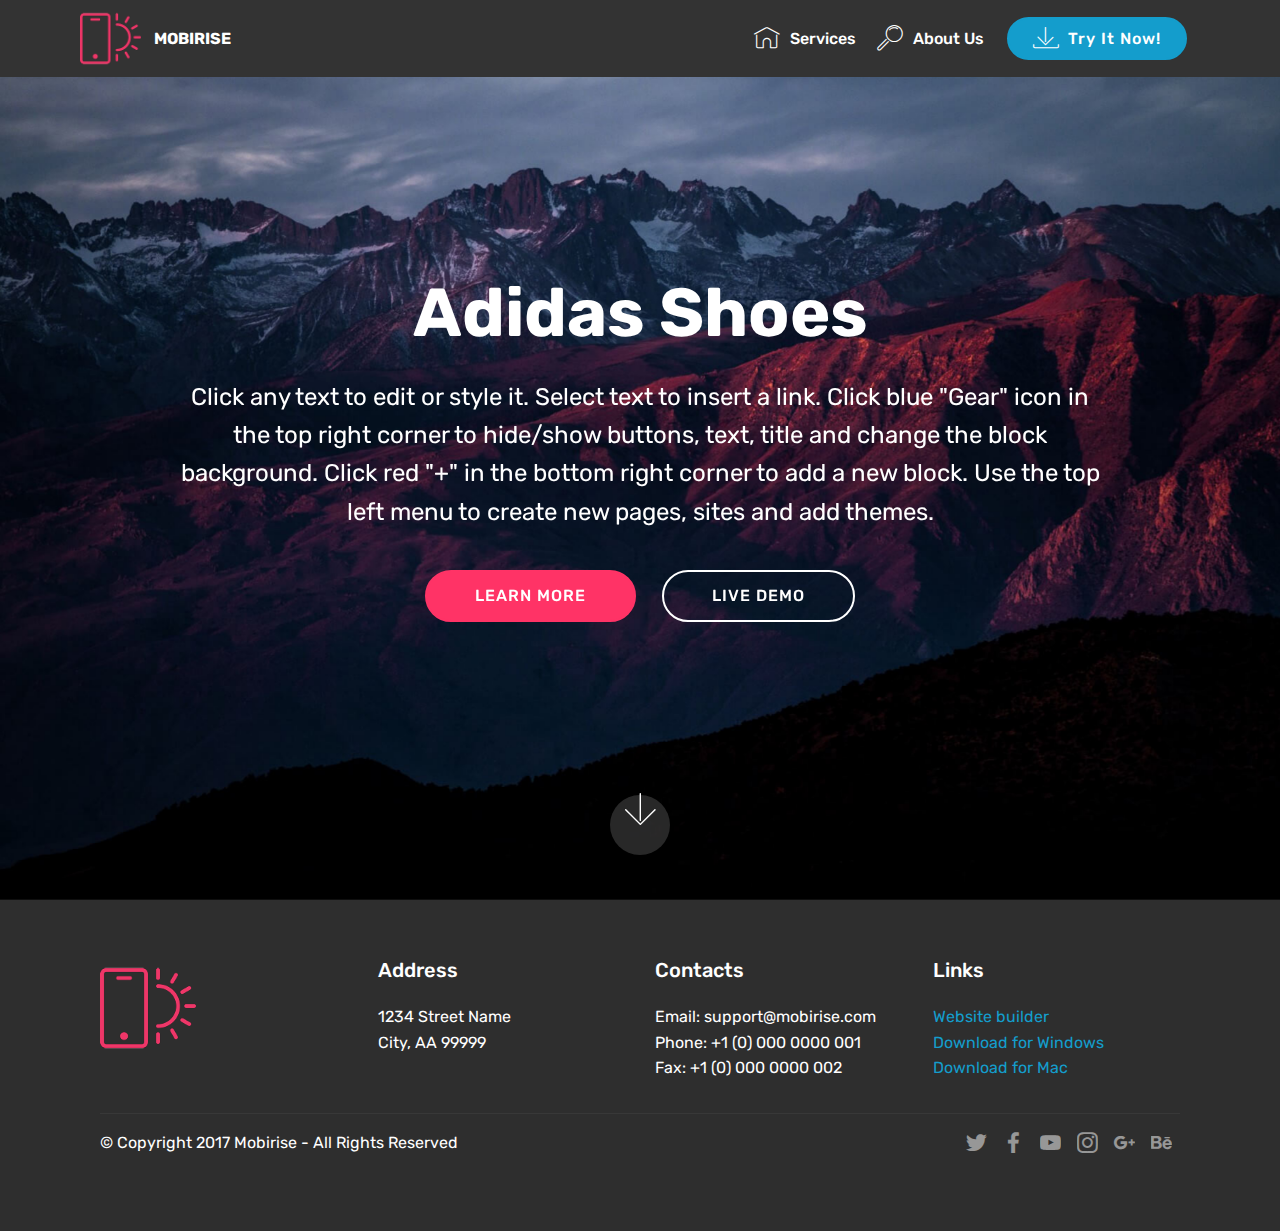
==== index.html @ 14d76207 "create github pages" ====
<!DOCTYPE html>
<html >
<head>
  <!-- Site made with Mobirise Website Builder v4.6.7, https://mobirise.com -->
  <meta charset="UTF-8">
  <meta http-equiv="X-UA-Compatible" content="IE=edge">
  <meta name="generator" content="Mobirise v4.6.7, mobirise.com">
  <meta name="viewport" content="width=device-width, initial-scale=1, minimum-scale=1">
  <link rel="shortcut icon" href="assets/images/logo2.png" type="image/x-icon">
  <meta name="description" content="">
  <title>Home</title>
  <link rel="stylesheet" href="assets/web/assets/mobirise-icons/mobirise-icons.css">
  <link rel="stylesheet" href="assets/tether/tether.min.css">
  <link rel="stylesheet" href="assets/bootstrap/css/bootstrap.min.css">
  <link rel="stylesheet" href="assets/bootstrap/css/bootstrap-grid.min.css">
  <link rel="stylesheet" href="assets/bootstrap/css/bootstrap-reboot.min.css">
  <link rel="stylesheet" href="assets/socicon/css/styles.css">
  <link rel="stylesheet" href="assets/dropdown/css/style.css">
  <link rel="stylesheet" href="assets/theme/css/style.css">
  <link rel="stylesheet" href="assets/mobirise/css/mbr-additional.css" type="text/css">
  
  
  
</head>
<body>
  <section class="menu cid-qOj0jeIvqu" once="menu" id="menu1-e">

    

    <nav class="navbar navbar-expand beta-menu navbar-dropdown align-items-center navbar-fixed-top navbar-toggleable-sm">
        <button class="navbar-toggler navbar-toggler-right" type="button" data-toggle="collapse" data-target="#navbarSupportedContent" aria-controls="navbarSupportedContent" aria-expanded="false" aria-label="Toggle navigation">
            <div class="hamburger">
                <span></span>
                <span></span>
                <span></span>
                <span></span>
            </div>
        </button>
        <div class="menu-logo">
            <div class="navbar-brand">
                <span class="navbar-logo">
                    <a href="https://mobirise.com">
                         <img src="assets/images/logo2.png" alt="Mobirise" style="height: 3.8rem;">
                    </a>
                </span>
                <span class="navbar-caption-wrap">
                    <a class="navbar-caption text-white display-4" href="https://mobirise.com">
                        MOBIRISE
                    </a>
                </span>
            </div>
        </div>
        <div class="collapse navbar-collapse" id="navbarSupportedContent">
            <ul class="navbar-nav nav-dropdown" data-app-modern-menu="true">
                <li class="nav-item">
                    <a class="nav-link link text-white display-4" href="https://mobirise.com">
                        <span class="mbri-home mbr-iconfont mbr-iconfont-btn"></span>
                        Services
                    </a>
                </li>
                <li class="nav-item">
                    <a class="nav-link link text-white display-4" href="https://mobirise.com">
                        <span class="mbri-search mbr-iconfont mbr-iconfont-btn"></span>
                        About Us
                    </a>
                </li>
            </ul>
            <div class="navbar-buttons mbr-section-btn">
                <a class="btn btn-sm btn-primary display-4" href="https://mobirise.com">
                    <span class="mbri-save mbr-iconfont mbr-iconfont-btn "></span>
                    Try It Now!
                </a>
            </div>
        </div>
    </nav>
</section>

<section class="engine"><a href="https://mobirise.ws/f">easy site maker</a></section><section class="cid-qOj0jfIl3u mbr-fullscreen mbr-parallax-background" id="header2-f">

    

    

    <div class="container align-center">
        <div class="row justify-content-md-center">
            <div class="mbr-white col-md-10">
                <h1 class="mbr-section-title mbr-bold pb-3 mbr-fonts-style display-1">Adidas Shoes</h1>
                
                <p class="mbr-text pb-3 mbr-fonts-style display-5">
                    Click any text to edit or style it. Select text to insert a link. Click blue "Gear" icon in the top right corner to hide/show buttons, text, title and change the block background. Click red "+" in the bottom right corner to add a new block. Use the top left menu to create new pages, sites and add themes.
                </p>
                <div class="mbr-section-btn">
                    <a class="btn btn-md btn-secondary display-4" href="https://mobirise.com">LEARN MORE</a>
                    <a class="btn btn-md btn-white-outline display-4" href="https://mobirise.com">LIVE DEMO</a>
                </div>
            </div>
        </div>
    </div>
    <div class="mbr-arrow hidden-sm-down" aria-hidden="true">
        <a href="#next">
            <i class="mbri-down mbr-iconfont"></i>
        </a>
    </div>
</section>

<section class="cid-qOj0jgmzvl" id="footer1-g">

    

    

    <div class="container">
        <div class="media-container-row content text-white">
            <div class="col-12 col-md-3">
                <div class="media-wrap">
                    <a href="https://mobirise.com/">
                        <img src="assets/images/logo2.png" alt="Mobirise">
                    </a>
                </div>
            </div>
            <div class="col-12 col-md-3 mbr-fonts-style display-7">
                <h5 class="pb-3">
                    Address
                </h5>
                <p class="mbr-text">
                    1234 Street Name
                    <br>City, AA 99999
                </p>
            </div>
            <div class="col-12 col-md-3 mbr-fonts-style display-7">
                <h5 class="pb-3">
                    Contacts
                </h5>
                <p class="mbr-text">
                    Email: support@mobirise.com
                    <br>Phone: +1 (0) 000 0000 001
                    <br>Fax: +1 (0) 000 0000 002
                </p>
            </div>
            <div class="col-12 col-md-3 mbr-fonts-style display-7">
                <h5 class="pb-3">
                    Links
                </h5>
                <p class="mbr-text">
                    <a class="text-primary" href="https://mobirise.com/">Website builder</a>
                    <br><a class="text-primary" href="https://mobirise.com/mobirise-free-win.zip">Download for Windows</a>
                    <br><a class="text-primary" href="https://mobirise.com/mobirise-free-mac.zip">Download for Mac</a>
                </p>
            </div>
        </div>
        <div class="footer-lower">
            <div class="media-container-row">
                <div class="col-sm-12">
                    <hr>
                </div>
            </div>
            <div class="media-container-row mbr-white">
                <div class="col-sm-6 copyright">
                    <p class="mbr-text mbr-fonts-style display-7">
                        © Copyright 2017 Mobirise - All Rights Reserved
                    </p>
                </div>
                <div class="col-md-6">
                    <div class="social-list align-right">
                        <div class="soc-item">
                            <a href="https://twitter.com/mobirise" target="_blank">
                                <span class="socicon-twitter socicon mbr-iconfont mbr-iconfont-social"></span>
                            </a>
                        </div>
                        <div class="soc-item">
                            <a href="https://www.facebook.com/pages/Mobirise/1616226671953247" target="_blank">
                                <span class="socicon-facebook socicon mbr-iconfont mbr-iconfont-social"></span>
                            </a>
                        </div>
                        <div class="soc-item">
                            <a href="https://www.youtube.com/c/mobirise" target="_blank">
                                <span class="socicon-youtube socicon mbr-iconfont mbr-iconfont-social"></span>
                            </a>
                        </div>
                        <div class="soc-item">
                            <a href="https://instagram.com/mobirise" target="_blank">
                                <span class="socicon-instagram socicon mbr-iconfont mbr-iconfont-social"></span>
                            </a>
                        </div>
                        <div class="soc-item">
                            <a href="https://plus.google.com/u/0/+Mobirise" target="_blank">
                                <span class="socicon-googleplus socicon mbr-iconfont mbr-iconfont-social"></span>
                            </a>
                        </div>
                        <div class="soc-item">
                            <a href="https://www.behance.net/Mobirise" target="_blank">
                                <span class="socicon-behance socicon mbr-iconfont mbr-iconfont-social"></span>
                            </a>
                        </div>
                    </div>
                </div>
            </div>
        </div>
    </div>
</section>


  <script src="assets/web/assets/jquery/jquery.min.js"></script>
  <script src="assets/popper/popper.min.js"></script>
  <script src="assets/tether/tether.min.js"></script>
  <script src="assets/bootstrap/js/bootstrap.min.js"></script>
  <script src="assets/dropdown/js/script.min.js"></script>
  <script src="assets/touchswipe/jquery.touch-swipe.min.js"></script>
  <script src="assets/parallax/jarallax.min.js"></script>
  <script src="assets/smoothscroll/smooth-scroll.js"></script>
  <script src="assets/theme/js/script.js"></script>
  
  
</body>
</html>
---- assets/web/assets/mobirise-icons/mobirise-icons.css ----
@font-face {
  font-family: 'MobiriseIcons';
  src:  url('mobirise-icons.eot?spat4u');
  src:  url('mobirise-icons.eot?spat4u#iefix') format('embedded-opentype'),
    url('mobirise-icons.ttf?spat4u') format('truetype'),
    url('mobirise-icons.woff?spat4u') format('woff'),
    url('mobirise-icons.svg?spat4u#MobiriseIcons') format('svg');
  font-weight: normal;
  font-style: normal;
}

[class^="mbri-"], [class*=" mbri-"] {
  /* use !important to prevent issues with browser extensions that change fonts */
  font-family: MobiriseIcons !important;
  speak: none;
  font-style: normal;
  font-weight: normal;
  font-variant: normal;
  text-transform: none;
  line-height: 1;

  /* Better Font Rendering =========== */
  -webkit-font-smoothing: antialiased;
  -moz-osx-font-smoothing: grayscale;
}

.mbri-add-submenu:before {
  content: "\e900";
}
.mbri-alert:before {
  content: "\e901";
}
.mbri-align-center:before {
  content: "\e902";
}
.mbri-align-justify:before {
  content: "\e903";
}
.mbri-align-left:before {
  content: "\e904";
}
.mbri-align-right:before {
  content: "\e905";
}
.mbri-android:before {
  content: "\e906";
}
.mbri-apple:before {
  content: "\e907";
}
.mbri-arrow-down:before {
  content: "\e908";
}
.mbri-arrow-next:before {
  content: "\e909";
}
.mbri-arrow-prev:before {
  content: "\e90a";
}
.mbri-arrow-up:before {
  content: "\e90b";
}
.mbri-bold:before {
  content: "\e90c";
}
.mbri-bookmark:before {
  content: "\e90d";
}
.mbri-bootstrap:before {
  content: "\e90e";
}
.mbri-briefcase:before {
  content: "\e90f";
}
.mbri-browse:before {
  content: "\e910";
}
.mbri-bulleted-list:before {
  content: "\e911";
}
.mbri-calendar:before {
  content: "\e912";
}
.mbri-camera:before {
  content: "\e913";
}
.mbri-cart-add:before {
  content: "\e914";
}
.mbri-cart-full:before {
  content: "\e915";
}
.mbri-cash:before {
  content: "\e916";
}
.mbri-change-style:before {
  content: "\e917";
}
.mbri-chat:before {
  content: "\e918";
}
.mbri-clock:before {
  content: "\e919";
}
.mbri-close:before {
  content: "\e91a";
}
.mbri-cloud:before {
  content: "\e91b";
}
.mbri-code:before {
  content: "\e91c";
}
.mbri-contact-form:before {
  content: "\e91d";
}
.mbri-credit-card:before {
  content: "\e91e";
}
.mbri-cursor-click:before {
  content: "\e91f";
}
.mbri-cust-feedback:before {
  content: "\e920";
}
.mbri-database:before {
  content: "\e921";
}
.mbri-delivery:before {
  content: "\e922";
}
.mbri-desktop:before {
  content: "\e923";
}
.mbri-devices:before {
  content: "\e924";
}
.mbri-down:before {
  content: "\e925";
}
.mbri-download:before {
  content: "\e989";
}
.mbri-drag-n-drop:before {
  content: "\e927";
}
.mbri-drag-n-drop2:before {
  content: "\e928";
}
.mbri-edit:before {
  content: "\e929";
}
.mbri-edit2:before {
  content: "\e92a";
}
.mbri-error:before {
  content: "\e92b";
}
.mbri-extension:before {
  content: "\e92c";
}
.mbri-features:before {
  content: "\e92d";
}
.mbri-file:before {
  content: "\e92e";
}
.mbri-flag:before {
  content: "\e92f";
}
.mbri-folder:before {
  content: "\e930";
}
.mbri-gift:before {
  content: "\e931";
}
.mbri-github:before {
  content: "\e932";
}
.mbri-globe:before {
  content: "\e933";
}
.mbri-globe-2:before {
  content: "\e934";
}
.mbri-growing-chart:before {
  content: "\e935";
}
.mbri-hearth:before {
  content: "\e936";
}
.mbri-help:before {
  content: "\e937";
}
.mbri-home:before {
  content: "\e938";
}
.mbri-hot-cup:before {
  content: "\e939";
}
.mbri-idea:before {
  content: "\e93a";
}
.mbri-image-gallery:before {
  content: "\e93b";
}
.mbri-image-slider:before {
  content: "\e93c";
}
.mbri-info:before {
  content: "\e93d";
}
.mbri-italic:before {
  content: "\e93e";
}
.mbri-key:before {
  content: "\e93f";
}
.mbri-laptop:before {
  content: "\e940";
}
.mbri-layers:before {
  content: "\e941";
}
.mbri-left-right:before {
  content: "\e942";
}
.mbri-left:before {
  content: "\e943";
}
.mbri-letter:before {
  content: "\e944";
}
.mbri-like:before {
  content: "\e945";
}
.mbri-link:before {
  content: "\e946";
}
.mbri-lock:before {
  content: "\e947";
}
.mbri-login:before {
  content: "\e948";
}
.mbri-logout:before {
  content: "\e949";
}
.mbri-magic-stick:before {
  content: "\e94a";
}
.mbri-map-pin:before {
  content: "\e94b";
}
.mbri-menu:before {
  content: "\e94c";
}
.mbri-mobile:before {
  content: "\e94d";
}
.mbri-mobile2:before {
  content: "\e94e";
}
.mbri-mobirise:before {
  content: "\e94f";
}
.mbri-more-horizontal:before {
  content: "\e950";
}
.mbri-more-vertical:before {
  content: "\e951";
}
.mbri-music:before {
  content: "\e952";
}
.mbri-new-file:before {
  content: "\e953";
}
.mbri-numbered-list:before {
  content: "\e954";
}
.mbri-opened-folder:before {
  content: "\e955";
}
.mbri-pages:before {
  content: "\e956";
}
.mbri-paper-plane:before {
  content: "\e957";
}
.mbri-paperclip:before {
  content: "\e958";
}
.mbri-photo:before {
  content: "\e959";
}
.mbri-photos:before {
  content: "\e95a";
}
.mbri-pin:before {
  content: "\e95b";
}
.mbri-play:before {
  content: "\e95c";
}
.mbri-plus:before {
  content: "\e95d";
}
.mbri-preview:before {
  content: "\e95e";
}
.mbri-print:before {
  content: "\e95f";
}
.mbri-protect:before {
  content: "\e960";
}
.mbri-question:before {
  content: "\e961";
}
.mbri-quote-left:before {
  content: "\e962";
}
.mbri-quote-right:before {
  content: "\e963";
}
.mbri-refresh:before {
  content: "\e964";
}
.mbri-responsive:before {
  content: "\e965";
}
.mbri-right:before {
  content: "\e966";
}
.mbri-rocket:before {
  content: "\e967";
}
.mbri-sad-face:before {
  content: "\e968";
}
.mbri-sale:before {
  content: "\e969";
}
.mbri-save:before {
  content: "\e96a";
}
.mbri-search:before {
  content: "\e96b";
}
.mbri-setting:before {
  content: "\e96c";
}
.mbri-setting2:before {
  content: "\e96d";
}
.mbri-setting3:before {
  content: "\e96e";
}
.mbri-share:before {
  content: "\e96f";
}
.mbri-shopping-bag:before {
  content: "\e970";
}
.mbri-shopping-basket:before {
  content: "\e971";
}
.mbri-shopping-cart:before {
  content: "\e972";
}
.mbri-sites:before {
  content: "\e973";
}
.mbri-smile-face:before {
  content: "\e974";
}
.mbri-speed:before {
  content: "\e975";
}
.mbri-star:before {
  content: "\e976";
}
.mbri-success:before {
  content: "\e977";
}
.mbri-sun:before {
  content: "\e978";
}
.mbri-sun2:before {
  content: "\e979";
}
.mbri-tablet:before {
  content: "\e97a";
}
.mbri-tablet-vertical:before {
  content: "\e97b";
}
.mbri-target:before {
  content: "\e97c";
}
.mbri-timer:before {
  content: "\e97d";
}
.mbri-to-ftp:before {
  content: "\e97e";
}
.mbri-to-local-drive:before {
  content: "\e97f";
}
.mbri-touch-swipe:before {
  content: "\e980";
}
.mbri-touch:before {
  content: "\e981";
}
.mbri-trash:before {
  content: "\e982";
}
.mbri-underline:before {
  content: "\e983";
}
.mbri-unlink:before {
  content: "\e984";
}
.mbri-unlock:before {
  content: "\e985";
}
.mbri-up-down:before {
  content: "\e986";
}
.mbri-up:before {
  content: "\e987";
}
.mbri-update:before {
  content: "\e988";
}
.mbri-upload:before {
 content: "\e926"; 
}
.mbri-user:before {
  content: "\e98a";
}
.mbri-user2:before {
  content: "\e98b";
}
.mbri-users:before {
  content: "\e98c";
}
.mbri-video:before {
  content: "\e98d";
}
.mbri-video-play:before {
  content: "\e98e";
}
.mbri-watch:before {
  content: "\e98f";
}
.mbri-website-theme:before {
  content: "\e990";
}
.mbri-wifi:before {
  content: "\e991";
}
.mbri-windows:before {
  content: "\e992";
}
.mbri-zoom-out:before {
  content: "\e993";
}
.mbri-redo:before {
  content: "\e994";
}
.mbri-undo:before {
  content: "\e995";
}
---- assets/socicon/css/styles.css ----
@charset "UTF-8";

@font-face {
  font-family: "socicon";
  src:url("../fonts/socicon.eot");
  src:url("../fonts/socicon.eot?#iefix") format("embedded-opentype"),
    url("../fonts/socicon.woff") format("woff"),
    url("../fonts/socicon.ttf") format("truetype"),
    url("../fonts/socicon.svg#socicon") format("svg");
  font-weight: normal;
  font-style: normal;

}

[data-icon]:before {
  font-family: "socicon" !important;
  content: attr(data-icon);
  font-style: normal !important;
  font-weight: normal !important;
  font-variant: normal !important;
  text-transform: none !important;
  speak: none;
  line-height: 1;
  -webkit-font-smoothing: antialiased;
  -moz-osx-font-smoothing: grayscale;
}

[class^="socicon-"]:before,
[class*=" socicon-"]:before {
  font-family: "socicon" !important;
  font-style: normal !important;
  font-weight: normal !important;
  font-variant: normal !important;
  text-transform: none !important;
  speak: none;
  line-height: 1;
  -webkit-font-smoothing: antialiased;
  -moz-osx-font-smoothing: grayscale;
}

.socicon-modelmayhem:before {
  content: "\e000";
}
.socicon-mixcloud:before {
  content: "\e001";
}
.socicon-drupal:before {
  content: "\e002";
}
.socicon-swarm:before {
  content: "\e003";
}
.socicon-istock:before {
  content: "\e004";
}
.socicon-yammer:before {
  content: "\e005";
}
.socicon-ello:before {
  content: "\e006";
}
.socicon-stackoverflow:before {
  content: "\e007";
}
.socicon-persona:before {
  content: "\e008";
}
.socicon-triplej:before {
  content: "\e009";
}
.socicon-houzz:before {
  content: "\e00a";
}
.socicon-rss:before {
  content: "\e00b";
}
.socicon-paypal:before {
  content: "\e00c";
}
.socicon-odnoklassniki:before {
  content: "\e00d";
}
.socicon-airbnb:before {
  content: "\e00e";
}
.socicon-periscope:before {
  content: "\e00f";
}
.socicon-outlook:before {
  content: "\e010";
}
.socicon-coderwall:before {
  content: "\e011";
}
.socicon-tripadvisor:before {
  content: "\e012";
}
.socicon-appnet:before {
  content: "\e013";
}
.socicon-goodreads:before {
  content: "\e014";
}
.socicon-tripit:before {
  content: "\e015";
}
.socicon-lanyrd:before {
  content: "\e016";
}
.socicon-slideshare:before {
  content: "\e017";
}
.socicon-buffer:before {
  content: "\e018";
}
.socicon-disqus:before {
  content: "\e019";
}
.socicon-vkontakte:before {
  content: "\e01a";
}
.socicon-whatsapp:before {
  content: "\e01b";
}
.socicon-patreon:before {
  content: "\e01c";
}
.socicon-storehouse:before {
  content: "\e01d";
}
.socicon-pocket:before {
  content: "\e01e";
}
.socicon-mail:before {
  content: "\e01f";
}
.socicon-blogger:before {
  content: "\e020";
}
.socicon-technorati:before {
  content: "\e021";
}
.socicon-reddit:before {
  content: "\e022";
}
.socicon-dribbble:before {
  content: "\e023";
}
.socicon-stumbleupon:before {
  content: "\e024";
}
.socicon-digg:before {
  content: "\e025";
}
.socicon-envato:before {
  content: "\e026";
}
.socicon-behance:before {
  content: "\e027";
}
.socicon-delicious:before {
  content: "\e028";
}
.socicon-deviantart:before {
  content: "\e029";
}
.socicon-forrst:before {
  content: "\e02a";
}
.socicon-play:before {
  content: "\e02b";
}
.socicon-zerply:before {
  content: "\e02c";
}
.socicon-wikipedia:before {
  content: "\e02d";
}
.socicon-apple:before {
  content: "\e02e";
}
.socicon-flattr:before {
  content: "\e02f";
}
.socicon-github:before {
  content: "\e030";
}
.socicon-renren:before {
  content: "\e031";
}
.socicon-friendfeed:before {
  content: "\e032";
}
.socicon-newsvine:before {
  content: "\e033";
}
.socicon-identica:before {
  content: "\e034";
}
.socicon-bebo:before {
  content: "\e035";
}
.socicon-zynga:before {
  content: "\e036";
}
.socicon-steam:before {
  content: "\e037";
}
.socicon-xbox:before {
  content: "\e038";
}
.socicon-windows:before {
  content: "\e039";
}
.socicon-qq:before {
  content: "\e03a";
}
.socicon-douban:before {
  content: "\e03b";
}
.socicon-meetup:before {
  content: "\e03c";
}
.socicon-playstation:before {
  content: "\e03d";
}
.socicon-android:before {
  content: "\e03e";
}
.socicon-snapchat:before {
  content: "\e03f";
}
.socicon-twitter:before {
  content: "\e040";
}
.socicon-facebook:before {
  content: "\e041";
}
.socicon-googleplus:before {
  content: "\e042";
}
.socicon-pinterest:before {
  content: "\e043";
}
.socicon-foursquare:before {
  content: "\e044";
}
.socicon-yahoo:before {
  content: "\e045";
}
.socicon-skype:before {
  content: "\e046";
}
.socicon-yelp:before {
  content: "\e047";
}
.socicon-feedburner:before {
  content: "\e048";
}
.socicon-linkedin:before {
  content: "\e049";
}
.socicon-viadeo:before {
  content: "\e04a";
}
.socicon-xing:before {
  content: "\e04b";
}
.socicon-myspace:before {
  content: "\e04c";
}
.socicon-soundcloud:before {
  content: "\e04d";
}
.socicon-spotify:before {
  content: "\e04e";
}
.socicon-grooveshark:before {
  content: "\e04f";
}
.socicon-lastfm:before {
  content: "\e050";
}
.socicon-youtube:before {
  content: "\e051";
}
.socicon-vimeo:before {
  content: "\e052";
}
.socicon-dailymotion:before {
  content: "\e053";
}
.socicon-vine:before {
  content: "\e054";
}
.socicon-flickr:before {
  content: "\e055";
}
.socicon-500px:before {
  content: "\e056";
}
.socicon-wordpress:before {
  content: "\e058";
}
.socicon-tumblr:before {
  content: "\e059";
}
.socicon-twitch:before {
  content: "\e05a";
}
.socicon-8tracks:before {
  content: "\e05b";
}
.socicon-amazon:before {
  content: "\e05c";
}
.socicon-icq:before {
  content: "\e05d";
}
.socicon-smugmug:before {
  content: "\e05e";
}
.socicon-ravelry:before {
  content: "\e05f";
}
.socicon-weibo:before {
  content: "\e060";
}
.socicon-baidu:before {
  content: "\e061";
}
.socicon-angellist:before {
  content: "\e062";
}
.socicon-ebay:before {
  content: "\e063";
}
.socicon-imdb:before {
  content: "\e064";
}
.socicon-stayfriends:before {
  content: "\e065";
}
.socicon-residentadvisor:before {
  content: "\e066";
}
.socicon-google:before {
  content: "\e067";
}
.socicon-yandex:before {
  content: "\e068";
}
.socicon-sharethis:before {
  content: "\e069";
}
.socicon-bandcamp:before {
  content: "\e06a";
}
.socicon-itunes:before {
  content: "\e06b";
}
.socicon-deezer:before {
  content: "\e06c";
}
.socicon-telegram:before {
  content: "\e06e";
}
.socicon-openid:before {
  content: "\e06f";
}
.socicon-amplement:before {
  content: "\e070";
}
.socicon-viber:before {
  content: "\e071";
}
.socicon-zomato:before {
  content: "\e072";
}
.socicon-draugiem:before {
  content: "\e074";
}
.socicon-endomodo:before {
  content: "\e075";
}
.socicon-filmweb:before {
  content: "\e076";
}
.socicon-stackexchange:before {
  content: "\e077";
}
.socicon-wykop:before {
  content: "\e078";
}
.socicon-teamspeak:before {
  content: "\e079";
}
.socicon-teamviewer:before {
  content: "\e07a";
}
.socicon-ventrilo:before {
  content: "\e07b";
}
.socicon-younow:before {
  content: "\e07c";
}
.socicon-raidcall:before {
  content: "\e07d";
}
.socicon-mumble:before {
  content: "\e07e";
}
.socicon-medium:before {
  content: "\e06d";
}
.socicon-bebee:before {
  content: "\e07f";
}
.socicon-hitbox:before {
  content: "\e080";
}
.socicon-reverbnation:before {
  content: "\e081";
}
.socicon-formulr:before {
  content: "\e082";
}
.socicon-instagram:before {
  content: "\e057";
}
.socicon-battlenet:before {
  content: "\e083";
}
.socicon-chrome:before {
  content: "\e084";
}
.socicon-discord:before {
  content: "\e086";
}
.socicon-issuu:before {
  content: "\e087";
}
.socicon-macos:before {
  content: "\e088";
}
.socicon-firefox:before {
  content: "\e089";
}
.socicon-opera:before {
  content: "\e08d";
}
.socicon-keybase:before {
  content: "\e090";
}
.socicon-alliance:before {
  content: "\e091";
}
.socicon-livejournal:before {
  content: "\e092";
}
.socicon-googlephotos:before {
  content: "\e093";
}
.socicon-horde:before {
  content: "\e094";
}
.socicon-etsy:before {
  content: "\e095";
}
.socicon-zapier:before {
  content: "\e096";
}
.socicon-google-scholar:before {
  content: "\e097";
}
.socicon-researchgate:before {
  content: "\e098";
}
.socicon-wechat:before {
  content: "\e099";
}
.socicon-strava:before {
  content: "\e09a";
}
.socicon-line:before {
  content: "\e09b";
}
.socicon-lyft:before {
  content: "\e09c";
}
.socicon-uber:before {
  content: "\e09d";
}
.socicon-songkick:before {
  content: "\e09e";
}
.socicon-viewbug:before {
  content: "\e09f";
}
.socicon-googlegroups:before {
  content: "\e0a0";
}
.socicon-quora:before {
  content: "\e073";
}
.socicon-diablo:before {
  content: "\e085";
}
.socicon-blizzard:before {
  content: "\e0a1";
}
.socicon-hearthstone:before {
  content: "\e08b";
}
.socicon-heroes:before {
  content: "\e08a";
}
.socicon-overwatch:before {
  content: "\e08c";
}
.socicon-warcraft:before {
  content: "\e08e";
}
.socicon-starcraft:before {
  content: "\e08f";
}
.socicon-beam:before {
  content: "\e0a2";
}
.socicon-curse:before {
  content: "\e0a3";
}
.socicon-player:before {
  content: "\e0a4";
}
.socicon-streamjar:before {
  content: "\e0a5";
}
.socicon-nintendo:before {
  content: "\e0a6";
}
.socicon-hellocoton:before {
  content: "\e0a7";
}
---- assets/dropdown/css/style.css ----
.navbar-dropdown {
  left: 0;
  padding: 0;
  position: absolute;
  right: 0;
  top: 0;
  transition: all 0.45s ease;
  z-index: 1030;
  background: #282828; }
  .navbar-dropdown .navbar-logo {
    margin-right: 0.8rem;
    transition: margin 0.3s ease-in-out;
    vertical-align: middle; }
    .navbar-dropdown .navbar-logo img {
      height: 3.125rem;
      transition: all 0.3s ease-in-out; }
    .navbar-dropdown .navbar-logo.mbr-iconfont {
      font-size: 3.125rem;
      line-height: 3.125rem; }
  .navbar-dropdown .navbar-caption {
    font-weight: 700;
    white-space: normal;
    vertical-align: -4px;
    line-height: 3.125rem !important; }
    .navbar-dropdown .navbar-caption, .navbar-dropdown .navbar-caption:hover {
      color: inherit;
      text-decoration: none; }
  .navbar-dropdown .mbr-iconfont + .navbar-caption {
    vertical-align: -1px; }
  .navbar-dropdown.navbar-fixed-top {
    position: fixed; }
  .navbar-dropdown .navbar-brand span {
    vertical-align: -4px; }
  .navbar-dropdown.bg-color.transparent {
    background: none; }
  .navbar-dropdown.navbar-short .navbar-brand {
    padding: 0.625rem 0; }
    .navbar-dropdown.navbar-short .navbar-brand span {
      vertical-align: -1px; }
  .navbar-dropdown.navbar-short .navbar-caption {
    line-height: 2.375rem !important;
    vertical-align: -2px; }
  .navbar-dropdown.navbar-short .navbar-logo {
    margin-right: 0.5rem; }
    .navbar-dropdown.navbar-short .navbar-logo img {
      height: 2.375rem; }
    .navbar-dropdown.navbar-short .navbar-logo.mbr-iconfont {
      font-size: 2.375rem;
      line-height: 2.375rem; }
  .navbar-dropdown.navbar-short .mbr-table-cell {
    height: 3.625rem; }
  .navbar-dropdown .navbar-close {
    left: 0.6875rem;
    position: fixed;
    top: 0.75rem;
    z-index: 1000; }
  .navbar-dropdown .hamburger-icon {
    content: "";
    display: inline-block;
    vertical-align: middle;
    width: 16px;
    -webkit-box-shadow: 0 -6px 0 1px #282828,0 0 0 1px #282828,0 6px 0 1px #282828;
    -moz-box-shadow: 0 -6px 0 1px #282828,0 0 0 1px #282828,0 6px 0 1px #282828;
    box-shadow: 0 -6px 0 1px #282828,0 0 0 1px #282828,0 6px 0 1px #282828; }

.dropdown-menu .dropdown-toggle[data-toggle="dropdown-submenu"]::after {
  border-bottom: 0.35em solid transparent;
  border-left: 0.35em solid;
  border-right: 0;
  border-top: 0.35em solid transparent;
  margin-left: 0.3rem; }

.dropdown-menu .dropdown-item:focus {
  outline: 0; }

.nav-dropdown {
  font-size: 0.75rem;
  font-weight: 500;
  height: auto !important; }
  .nav-dropdown .nav-btn {
    padding-left: 1rem; }
  .nav-dropdown .link {
    margin: .667em 1.667em;
    font-weight: 500;
    padding: 0;
    transition: color .2s ease-in-out; }
    .nav-dropdown .link.dropdown-toggle {
      margin-right: 2.583em; }
      .nav-dropdown .link.dropdown-toggle::after {
        margin-left: .25rem;
        border-top: 0.35em solid;
        border-right: 0.35em solid transparent;
        border-left: 0.35em solid transparent;
        border-bottom: 0; }
      .nav-dropdown .link.dropdown-toggle[aria-expanded="true"] {
        margin: 0;
        padding: 0.667em 3.263em  0.667em 1.667em; }
  .nav-dropdown .link::after,
  .nav-dropdown .dropdown-item::after {
    color: inherit; }
  .nav-dropdown .btn {
    font-size: 0.75rem;
    font-weight: 700;
    letter-spacing: 0;
    margin-bottom: 0;
    padding-left: 1.25rem;
    padding-right: 1.25rem; }
  .nav-dropdown .dropdown-menu {
    border-radius: 0;
    border: 0;
    left: 0;
    margin: 0;
    padding-bottom: 1.25rem;
    padding-top: 1.25rem;
    position: relative; }
  .nav-dropdown .dropdown-submenu {
    margin-left: 0.125rem;
    top: 0; }
  .nav-dropdown .dropdown-item {
    font-weight: 500;
    line-height: 2;
    padding: 0.3846em 4.615em 0.3846em 1.5385em;
    position: relative;
    transition: color .2s ease-in-out, background-color .2s ease-in-out; }
    .nav-dropdown .dropdown-item::after {
      margin-top: -0.3077em;
      position: absolute;
      right: 1.1538em;
      top: 50%; }
    .nav-dropdown .dropdown-item:focus, .nav-dropdown .dropdown-item:hover {
      background: none; }

@media (max-width: 767px) {
  .nav-dropdown.navbar-toggleable-sm {
    bottom: 0;
    display: none;
    left: 0;
    overflow-x: hidden;
    position: fixed;
    top: 0;
    transform: translateX(-100%);
    -ms-transform: translateX(-100%);
    -webkit-transform: translateX(-100%);
    width: 18.75rem;
    z-index: 999; } }
.nav-dropdown.navbar-toggleable-xl {
  bottom: 0;
  display: none;
  left: 0;
  overflow-x: hidden;
  position: fixed;
  top: 0;
  transform: translateX(-100%);
  -ms-transform: translateX(-100%);
  -webkit-transform: translateX(-100%);
  width: 18.75rem;
  z-index: 999; }

.nav-dropdown-sm {
  display: block !important;
  overflow-x: hidden;
  overflow: auto;
  padding-top: 3.875rem; }
  .nav-dropdown-sm::after {
    content: "";
    display: block;
    height: 3rem;
    width: 100%; }
  .nav-dropdown-sm.collapse.in ~ .navbar-close {
    display: block !important; }
  .nav-dropdown-sm.collapsing, .nav-dropdown-sm.collapse.in {
    transform: translateX(0);
    -ms-transform: translateX(0);
    -webkit-transform: translateX(0);
    transition: all 0.25s ease-out;
    -webkit-transition: all 0.25s ease-out;
    background: #282828; }
  .nav-dropdown-sm.collapsing[aria-expanded="false"] {
    transform: translateX(-100%);
    -ms-transform: translateX(-100%);
    -webkit-transform: translateX(-100%); }
  .nav-dropdown-sm .nav-item {
    display: block;
    margin-left: 0 !important;
    padding-left: 0; }
  .nav-dropdown-sm .link,
  .nav-dropdown-sm .dropdown-item {
    border-top: 1px dotted rgba(255, 255, 255, 0.1);
    font-size: 0.8125rem;
    line-height: 1.6;
    margin: 0 !important;
    padding: 0.875rem 2.4rem 0.875rem 1.5625rem !important;
    position: relative;
    white-space: normal; }
    .nav-dropdown-sm .link:focus, .nav-dropdown-sm .link:hover,
    .nav-dropdown-sm .dropdown-item:focus,
    .nav-dropdown-sm .dropdown-item:hover {
      background: rgba(0, 0, 0, 0.2) !important;
      color: #c0a375; }
  .nav-dropdown-sm .nav-btn {
    position: relative;
    padding: 1.5625rem 1.5625rem 0 1.5625rem; }
    .nav-dropdown-sm .nav-btn::before {
      border-top: 1px dotted rgba(255, 255, 255, 0.1);
      content: "";
      left: 0;
      position: absolute;
      top: 0;
      width: 100%; }
    .nav-dropdown-sm .nav-btn + .nav-btn {
      padding-top: 0.625rem; }
      .nav-dropdown-sm .nav-btn + .nav-btn::before {
        display: none; }
  .nav-dropdown-sm .btn {
    padding: 0.625rem 0; }
  .nav-dropdown-sm .dropdown-toggle[data-toggle="dropdown-submenu"]::after {
    margin-left: .25rem;
    border-top: 0.35em solid;
    border-right: 0.35em solid transparent;
    border-left: 0.35em solid transparent;
    border-bottom: 0; }
  .nav-dropdown-sm .dropdown-toggle[data-toggle="dropdown-submenu"][aria-expanded="true"]::after {
    border-top: 0;
    border-right: 0.35em solid transparent;
    border-left: 0.35em solid transparent;
    border-bottom: 0.35em solid; }
  .nav-dropdown-sm .dropdown-menu {
    margin: 0;
    padding: 0;
    position: relative;
    top: 0;
    left: 0;
    width: 100%;
    border: 0;
    float: none;
    border-radius: 0;
    background: none; }
  .nav-dropdown-sm .dropdown-submenu {
    left: 100%;
    margin-left: 0.125rem;
    margin-top: -1.25rem;
    top: 0; }

.navbar-toggleable-sm .nav-dropdown .dropdown-menu {
  position: absolute; }

.navbar-toggleable-sm .nav-dropdown .dropdown-submenu {
  left: 100%;
  margin-left: 0.125rem;
  margin-top: -1.25rem;
  top: 0; }

.navbar-toggleable-sm.opened .nav-dropdown .dropdown-menu {
  position: relative; }

.navbar-toggleable-sm.opened .nav-dropdown .dropdown-submenu {
  left: 0;
  margin-left: 00rem;
  margin-top: 0rem;
  top: 0; }

.is-builder .nav-dropdown.collapsing {
  transition: none !important; }

/*# sourceMappingURL=style.css.map */
---- assets/theme/css/style.css ----
/*!
 * Mobirise v4 theme (https://mobirise.com/)
 * Copyright 2017 Mobirise
 */
section {
  background-color: #eeeeee; }

section,
.container,
.container-fluid {
  position: relative;
  word-wrap: break-word; }

a.mbr-iconfont:hover {
  text-decoration: none; }

.article .lead p, .article .lead ul, .article .lead ol, .article .lead pre, .article .lead blockquote {
  margin-bottom: 0; }

a {
  font-style: normal;
  font-weight: 400;
  cursor: pointer; }
  a, a:hover {
    text-decoration: none; }

figure {
  margin-bottom: 0; }

body {
  color: #232323; }

h1, h2, h3, h4, h5, h6,
.h1, .h2, .h3, .h4, .h5, .h6,
.display-1, .display-2, .display-3, .display-4 {
  line-height: 1;
  word-break: break-word;
  word-wrap: break-word; }

b, strong {
  font-weight: bold; }

blockquote {
  padding: 10px 0 10px 20px;
  position: relative;
  border-left: 2px solid;
  border-color: #ff3366; }

input:-webkit-autofill, input:-webkit-autofill:hover, input:-webkit-autofill:focus, input:-webkit-autofill:active {
  transition-delay: 9999s;
  transition-property: background-color, color; }

textarea[type="hidden"] {
  display: none; }

body {
  position: relative; }

section {
  background-position: 50% 50%;
  background-repeat: no-repeat;
  background-size: cover; }
  section .mbr-background-video,
  section .mbr-background-video-preview {
    position: absolute;
    bottom: 0;
    left: 0;
    right: 0;
    top: 0; }

.hidden {
  visibility: hidden; }

.mbr-z-index20 {
  z-index: 20; }

/*! Base colors */
.mbr-white {
  color: #ffffff; }

.mbr-black {
  color: #000000; }

.mbr-bg-white {
  background-color: #ffffff; }

.mbr-bg-black {
  background-color: #000000; }

/*! Text-aligns */
.align-left {
  text-align: left; }

.align-center {
  text-align: center; }

.align-right {
  text-align: right; }

@media (max-width: 767px) {
  .align-left, .align-center, .align-right, .mbr-section-btn, .mbr-section-title {
    text-align: center; } }
/*! Font-weight  */
.mbr-light {
  font-weight: 300; }

.mbr-regular {
  font-weight: 400; }

.mbr-semibold {
  font-weight: 500; }

.mbr-bold {
  font-weight: 700; }

/*! Media  */
.media-size-item {
  -webkit-flex: 1 1 auto;
  -moz-flex: 1 1 auto;
  -ms-flex: 1 1 auto;
  -o-flex: 1 1 auto;
  flex: 1 1 auto; }

.media-content {
  -webkit-flex-basis: 100%;
  flex-basis: 100%; }

.media-container-row {
  display: -ms-flexbox;
  display: -webkit-flex;
  display: flex;
  -webkit-flex-direction: row;
  -ms-flex-direction: row;
  flex-direction: row;
  -webkit-flex-wrap: wrap;
  -ms-flex-wrap: wrap;
  flex-wrap: wrap;
  -webkit-justify-content: center;
  -ms-flex-pack: center;
  justify-content: center;
  -webkit-align-content: center;
  -ms-flex-line-pack: center;
  align-content: center;
  -webkit-align-items: start;
  -ms-flex-align: start;
  align-items: start; }
  .media-container-row .media-size-item {
    width: 400px; }

.media-container-column {
  display: -ms-flexbox;
  display: -webkit-flex;
  display: flex;
  -webkit-flex-direction: column;
  -ms-flex-direction: column;
  flex-direction: column;
  -webkit-flex-wrap: wrap;
  -ms-flex-wrap: wrap;
  flex-wrap: wrap;
  -webkit-justify-content: center;
  -ms-flex-pack: center;
  justify-content: center;
  -webkit-align-content: center;
  -ms-flex-line-pack: center;
  align-content: center;
  -webkit-align-items: stretch;
  -ms-flex-align: stretch;
  align-items: stretch; }
  .media-container-column > * {
    width: 100%; }

@media (min-width: 992px) {
  .media-container-row {
    -webkit-flex-wrap: nowrap;
    -ms-flex-wrap: nowrap;
    flex-wrap: nowrap; } }
figure {
  overflow: hidden; }

figure[mbr-media-size] {
  transition: width 0.1s; }

.mbr-figure img, .mbr-figure iframe {
  display: block;
  width: 100%; }

.card {
  background-color: transparent;
  border: none; }

.card-img {
  text-align: center;
  flex-shrink: 0; }

.media {
  max-width: 100%;
  margin: 0 auto; }

.mbr-figure {
  -ms-flex-item-align: center;
  -ms-grid-row-align: center;
  -webkit-align-self: center;
  align-self: center; }

.media-container > div {
  max-width: 100%; }

.mbr-figure img, .card-img img {
  width: 100%; }

@media (max-width: 991px) {
  .media-size-item {
    width: auto !important; }

  .media {
    width: auto; }

  .mbr-figure {
    width: 100% !important; } }
/*! Buttons */
.mbr-section-btn {
  margin-left: -.25rem;
  margin-right: -.25rem;
  font-size: 0; }

nav .mbr-section-btn {
  margin-left: 0rem;
  margin-right: 0rem; }

/*! Btn icon margin */
.btn .mbr-iconfont, .btn.btn-sm .mbr-iconfont {
  cursor: pointer;
  margin-right: 0.5rem; }

.btn.btn-md .mbr-iconfont, .btn.btn-md .mbr-iconfont {
  margin-right: 0.8rem; }

.mbr-regular {
  font-weight: 400; }

.mbr-semibold {
  font-weight: 500; }

.mbr-bold {
  font-weight: 700; }

[type="submit"] {
  -webkit-appearance: none; }

/*! Full-screen */
.mbr-fullscreen .mbr-overlay {
  min-height: 100vh; }

.mbr-fullscreen {
  display: flex;
  display: -webkit-flex;
  display: -moz-flex;
  display: -ms-flex;
  display: -o-flex;
  align-items: center;
  -webkit-align-items: center;
  min-height: 100vh;
  padding-top: 3rem;
  padding-bottom: 3rem; }

/*! Map */
.map {
  height: 25rem;
  position: relative; }
  .map iframe {
    width: 100%;
    height: 100%; }

/* Form */
.form-asterisk {
  font-family: initial;
  position: absolute;
  top: -2px;
  font-weight: normal; }

/*! Scroll to top arrow */
.mbr-arrow-up {
  bottom: 25px;
  right: 90px;
  position: fixed;
  text-align: right;
  z-index: 5000;
  color: #ffffff;
  font-size: 32px;
  transform: rotate(180deg);
  -webkit-transform: rotate(180deg); }

.mbr-arrow-up a {
  background: rgba(0, 0, 0, 0.2);
  border-radius: 3px;
  color: #fff;
  display: inline-block;
  height: 60px;
  width: 60px;
  outline-style: none !important;
  position: relative;
  text-decoration: none;
  transition: all .3s ease-in-out;
  cursor: pointer;
  text-align: center; }
  .mbr-arrow-up a:hover {
    background-color: rgba(0, 0, 0, 0.4); }
  .mbr-arrow-up a i {
    line-height: 60px; }

.mbr-arrow-up-icon {
  display: block;
  color: #fff; }

.mbr-arrow-up-icon::before {
  content: "\203a";
  display: inline-block;
  font-family: serif;
  font-size: 32px;
  line-height: 1;
  font-style: normal;
  position: relative;
  top: 6px;
  left: -4px;
  -webkit-transform: rotate(-90deg);
  transform: rotate(-90deg); }

/*! Arrow Down */
.mbr-arrow {
  position: absolute;
  bottom: 45px;
  left: 50%;
  width: 60px;
  height: 60px;
  cursor: pointer;
  background-color: rgba(80, 80, 80, 0.5);
  border-radius: 50%;
  -webkit-transform: translateX(-50%);
  transform: translateX(-50%); }
  .mbr-arrow > a {
    display: inline-block;
    text-decoration: none;
    outline-style: none;
    -webkit-animation: arrowdown 1.7s ease-in-out infinite;
    animation: arrowdown 1.7s ease-in-out infinite; }
    .mbr-arrow > a > i {
      position: absolute;
      top: -2px;
      left: 15px;
      font-size: 2rem; }

@keyframes arrowdown {
  0% {
    transform: translateY(0px);
    -webkit-transform: translateY(0px); }
  50% {
    transform: translateY(-5px);
    -webkit-transform: translateY(-5px); }
  100% {
    transform: translateY(0px);
    -webkit-transform: translateY(0px); } }
@-webkit-keyframes arrowdown {
  0% {
    transform: translateY(0px);
    -webkit-transform: translateY(0px); }
  50% {
    transform: translateY(-5px);
    -webkit-transform: translateY(-5px); }
  100% {
    transform: translateY(0px);
    -webkit-transform: translateY(0px); } }
@media (max-width: 500px) {
  .mbr-arrow-up {
    left: 50%;
    right: auto;
    transform: translateX(-50%) rotate(180deg);
    -webkit-transform: translateX(-50%) rotate(180deg); } }
/*Gradients animation*/
@keyframes gradient-animation {
  from {
    background-position: 0% 100%;
    animation-timing-function: ease-in-out; }
  to {
    background-position: 100% 0%;
    animation-timing-function: ease-in-out; } }
@-webkit-keyframes gradient-animation {
  from {
    background-position: 0% 100%;
    animation-timing-function: ease-in-out; }
  to {
    background-position: 100% 0%;
    animation-timing-function: ease-in-out; } }
.bg-gradient {
  background-size: 200% 200%;
  animation: gradient-animation 5s infinite alternate;
  -webkit-animation: gradient-animation 5s infinite alternate; }

.menu .navbar-brand {
  display: -webkit-flex; }
  .menu .navbar-brand span {
    display: flex;
    display: -webkit-flex; }
  .menu .navbar-brand .navbar-caption-wrap {
    display: -webkit-flex; }
  .menu .navbar-brand .navbar-logo img {
    display: -webkit-flex; }
@media (min-width: 768px) and (max-width: 991px) {
  .menu .navbar-toggleable-sm .navbar-nav {
    display: -webkit-box;
    display: -webkit-flex;
    display: -ms-flexbox; } }
@media (min-width: 992px) {
  .menu .navbar-nav.nav-dropdown {
    display: -webkit-flex; }
  .menu .navbar-toggleable-sm .navbar-collapse {
    display: -webkit-flex !important; } }

/*# sourceMappingURL=style.css.map */
.engine {
	position: absolute;
	text-indent: -2400px;
	text-align: center;
	padding: 0;
	top: 0;
	left: -2400px;
}
---- assets/mobirise/css/mbr-additional.css ----
@import url(https://fonts.googleapis.com/css?family=Rubik:300,300i,400,400i,500,500i,700,700i,900,900i);





body {
  font-style: normal;
  line-height: 1.5;
}
.mbr-section-title {
  font-style: normal;
  line-height: 1.2;
}
.mbr-section-subtitle {
  line-height: 1.3;
}
.mbr-text {
  font-style: normal;
  line-height: 1.6;
}
.display-1 {
  font-family: 'Rubik', sans-serif;
  font-size: 4.25rem;
}
.display-1 > .mbr-iconfont {
  font-size: 6.8rem;
}
.display-2 {
  font-family: 'Rubik', sans-serif;
  font-size: 3rem;
}
.display-2 > .mbr-iconfont {
  font-size: 4.8rem;
}
.display-4 {
  font-family: 'Rubik', sans-serif;
  font-size: 1rem;
}
.display-4 > .mbr-iconfont {
  font-size: 1.6rem;
}
.display-5 {
  font-family: 'Rubik', sans-serif;
  font-size: 1.5rem;
}
.display-5 > .mbr-iconfont {
  font-size: 2.4rem;
}
.display-7 {
  font-family: 'Rubik', sans-serif;
  font-size: 1rem;
}
.display-7 > .mbr-iconfont {
  font-size: 1.6rem;
}
/* ---- Fluid typography for mobile devices ---- */
/* 1.4 - font scale ratio ( bootstrap == 1.42857 ) */
/* 100vw - current viewport width */
/* (48 - 20)  48 == 48rem == 768px, 20 == 20rem == 320px(minimal supported viewport) */
/* 0.65 - min scale variable, may vary */
@media (max-width: 768px) {
  .display-1 {
    font-size: 3.4rem;
    font-size: calc( 2.1374999999999997rem + (4.25 - 2.1374999999999997) * ((100vw - 20rem) / (48 - 20)));
    line-height: calc( 1.4 * (2.1374999999999997rem + (4.25 - 2.1374999999999997) * ((100vw - 20rem) / (48 - 20))));
  }
  .display-2 {
    font-size: 2.4rem;
    font-size: calc( 1.7rem + (3 - 1.7) * ((100vw - 20rem) / (48 - 20)));
    line-height: calc( 1.4 * (1.7rem + (3 - 1.7) * ((100vw - 20rem) / (48 - 20))));
  }
  .display-4 {
    font-size: 0.8rem;
    font-size: calc( 1rem + (1 - 1) * ((100vw - 20rem) / (48 - 20)));
    line-height: calc( 1.4 * (1rem + (1 - 1) * ((100vw - 20rem) / (48 - 20))));
  }
  .display-5 {
    font-size: 1.2rem;
    font-size: calc( 1.175rem + (1.5 - 1.175) * ((100vw - 20rem) / (48 - 20)));
    line-height: calc( 1.4 * (1.175rem + (1.5 - 1.175) * ((100vw - 20rem) / (48 - 20))));
  }
}
/* Buttons */
.btn {
  font-weight: 500;
  border-width: 2px;
  font-style: normal;
  letter-spacing: 1px;
  margin: .4rem .8rem;
  white-space: normal;
  -webkit-transition: all 0.3s ease-in-out;
  -moz-transition: all 0.3s ease-in-out;
  transition: all 0.3s ease-in-out;
  padding: 1rem 3rem;
  border-radius: 3px;
  display: inline-flex;
  align-items: center;
  justify-content: center;
  word-break: break-word;
}
.btn-sm {
  font-weight: 500;
  letter-spacing: 1px;
  -webkit-transition: all 0.3s ease-in-out;
  -moz-transition: all 0.3s ease-in-out;
  transition: all 0.3s ease-in-out;
  padding: 0.6rem 1.5rem;
  border-radius: 3px;
}
.btn-md {
  font-weight: 500;
  letter-spacing: 1px;
  margin: .4rem .8rem !important;
  -webkit-transition: all 0.3s ease-in-out;
  -moz-transition: all 0.3s ease-in-out;
  transition: all 0.3s ease-in-out;
  padding: 1rem 3rem;
  border-radius: 3px;
}
.btn-lg {
  font-weight: 500;
  letter-spacing: 1px;
  margin: .4rem .8rem !important;
  -webkit-transition: all 0.3s ease-in-out;
  -moz-transition: all 0.3s ease-in-out;
  transition: all 0.3s ease-in-out;
  padding: 1.2rem 3.2rem;
  border-radius: 3px;
}
.bg-primary {
  background-color: #149dcc !important;
}
.bg-success {
  background-color: #f7ed4a !important;
}
.bg-info {
  background-color: #82786e !important;
}
.bg-warning {
  background-color: #879a9f !important;
}
.bg-danger {
  background-color: #b1a374 !important;
}
.btn-primary,
.btn-primary:active {
  background-color: #149dcc !important;
  border-color: #149dcc !important;
  color: #ffffff !important;
}
.btn-primary:hover,
.btn-primary:focus,
.btn-primary.focus,
.btn-primary.active {
  color: #ffffff !important;
  background-color: #0d6786 !important;
  border-color: #0d6786 !important;
}
.btn-primary.disabled,
.btn-primary:disabled {
  color: #ffffff !important;
  background-color: #0d6786 !important;
  border-color: #0d6786 !important;
}
.btn-secondary,
.btn-secondary:active {
  background-color: #ff3366 !important;
  border-color: #ff3366 !important;
  color: #ffffff !important;
}
.btn-secondary:hover,
.btn-secondary:focus,
.btn-secondary.focus,
.btn-secondary.active {
  color: #ffffff !important;
  background-color: #e50039 !important;
  border-color: #e50039 !important;
}
.btn-secondary.disabled,
.btn-secondary:disabled {
  color: #ffffff !important;
  background-color: #e50039 !important;
  border-color: #e50039 !important;
}
.btn-info,
.btn-info:active {
  background-color: #82786e !important;
  border-color: #82786e !important;
  color: #ffffff !important;
}
.btn-info:hover,
.btn-info:focus,
.btn-info.focus,
.btn-info.active {
  color: #ffffff !important;
  background-color: #59524b !important;
  border-color: #59524b !important;
}
.btn-info.disabled,
.btn-info:disabled {
  color: #ffffff !important;
  background-color: #59524b !important;
  border-color: #59524b !important;
}
.btn-success,
.btn-success:active {
  background-color: #f7ed4a !important;
  border-color: #f7ed4a !important;
  color: #3f3c03 !important;
}
.btn-success:hover,
.btn-success:focus,
.btn-success.focus,
.btn-success.active {
  color: #3f3c03 !important;
  background-color: #eadd0a !important;
  border-color: #eadd0a !important;
}
.btn-success.disabled,
.btn-success:disabled {
  color: #3f3c03 !important;
  background-color: #eadd0a !important;
  border-color: #eadd0a !important;
}
.btn-warning,
.btn-warning:active {
  background-color: #879a9f !important;
  border-color: #879a9f !important;
  color: #ffffff !important;
}
.btn-warning:hover,
.btn-warning:focus,
.btn-warning.focus,
.btn-warning.active {
  color: #ffffff !important;
  background-color: #617479 !important;
  border-color: #617479 !important;
}
.btn-warning.disabled,
.btn-warning:disabled {
  color: #ffffff !important;
  background-color: #617479 !important;
  border-color: #617479 !important;
}
.btn-danger,
.btn-danger:active {
  background-color: #b1a374 !important;
  border-color: #b1a374 !important;
  color: #ffffff !important;
}
.btn-danger:hover,
.btn-danger:focus,
.btn-danger.focus,
.btn-danger.active {
  color: #ffffff !important;
  background-color: #8b7d4e !important;
  border-color: #8b7d4e !important;
}
.btn-danger.disabled,
.btn-danger:disabled {
  color: #ffffff !important;
  background-color: #8b7d4e !important;
  border-color: #8b7d4e !important;
}
.btn-white {
  color: #333333 !important;
}
.btn-white,
.btn-white:active {
  background-color: #ffffff !important;
  border-color: #ffffff !important;
  color: #808080 !important;
}
.btn-white:hover,
.btn-white:focus,
.btn-white.focus,
.btn-white.active {
  color: #808080 !important;
  background-color: #d9d9d9 !important;
  border-color: #d9d9d9 !important;
}
.btn-white.disabled,
.btn-white:disabled {
  color: #808080 !important;
  background-color: #d9d9d9 !important;
  border-color: #d9d9d9 !important;
}
.btn-black,
.btn-black:active {
  background-color: #333333 !important;
  border-color: #333333 !important;
  color: #ffffff !important;
}
.btn-black:hover,
.btn-black:focus,
.btn-black.focus,
.btn-black.active {
  color: #ffffff !important;
  background-color: #0d0d0d !important;
  border-color: #0d0d0d !important;
}
.btn-black.disabled,
.btn-black:disabled {
  color: #ffffff !important;
  background-color: #0d0d0d !important;
  border-color: #0d0d0d !important;
}
.btn-primary-outline,
.btn-primary-outline:active {
  background: none;
  border-color: #0b566f;
  color: #0b566f;
}
.btn-primary-outline:hover,
.btn-primary-outline:focus,
.btn-primary-outline.focus,
.btn-primary-outline.active {
  color: #ffffff;
  background-color: #149dcc;
  border-color: #149dcc;
}
.btn-primary-outline.disabled,
.btn-primary-outline:disabled {
  color: #ffffff !important;
  background-color: #149dcc !important;
  border-color: #149dcc !important;
}
.btn-secondary-outline,
.btn-secondary-outline:active {
  background: none;
  border-color: #cc0033;
  color: #cc0033;
}
.btn-secondary-outline:hover,
.btn-secondary-outline:focus,
.btn-secondary-outline.focus,
.btn-secondary-outline.active {
  color: #ffffff;
  background-color: #ff3366;
  border-color: #ff3366;
}
.btn-secondary-outline.disabled,
.btn-secondary-outline:disabled {
  color: #ffffff !important;
  background-color: #ff3366 !important;
  border-color: #ff3366 !important;
}
.btn-info-outline,
.btn-info-outline:active {
  background: none;
  border-color: #4b453f;
  color: #4b453f;
}
.btn-info-outline:hover,
.btn-info-outline:focus,
.btn-info-outline.focus,
.btn-info-outline.active {
  color: #ffffff;
  background-color: #82786e;
  border-color: #82786e;
}
.btn-info-outline.disabled,
.btn-info-outline:disabled {
  color: #ffffff !important;
  background-color: #82786e !important;
  border-color: #82786e !important;
}
.btn-success-outline,
.btn-success-outline:active {
  background: none;
  border-color: #d2c609;
  color: #d2c609;
}
.btn-success-outline:hover,
.btn-success-outline:focus,
.btn-success-outline.focus,
.btn-success-outline.active {
  color: #3f3c03;
  background-color: #f7ed4a;
  border-color: #f7ed4a;
}
.btn-success-outline.disabled,
.btn-success-outline:disabled {
  color: #3f3c03 !important;
  background-color: #f7ed4a !important;
  border-color: #f7ed4a !important;
}
.btn-warning-outline,
.btn-warning-outline:active {
  background: none;
  border-color: #55666b;
  color: #55666b;
}
.btn-warning-outline:hover,
.btn-warning-outline:focus,
.btn-warning-outline.focus,
.btn-warning-outline.active {
  color: #ffffff;
  background-color: #879a9f;
  border-color: #879a9f;
}
.btn-warning-outline.disabled,
.btn-warning-outline:disabled {
  color: #ffffff !important;
  background-color: #879a9f !important;
  border-color: #879a9f !important;
}
.btn-danger-outline,
.btn-danger-outline:active {
  background: none;
  border-color: #7a6e45;
  color: #7a6e45;
}
.btn-danger-outline:hover,
.btn-danger-outline:focus,
.btn-danger-outline.focus,
.btn-danger-outline.active {
  color: #ffffff;
  background-color: #b1a374;
  border-color: #b1a374;
}
.btn-danger-outline.disabled,
.btn-danger-outline:disabled {
  color: #ffffff !important;
  background-color: #b1a374 !important;
  border-color: #b1a374 !important;
}
.btn-black-outline,
.btn-black-outline:active {
  background: none;
  border-color: #000000;
  color: #000000;
}
.btn-black-outline:hover,
.btn-black-outline:focus,
.btn-black-outline.focus,
.btn-black-outline.active {
  color: #ffffff;
  background-color: #333333;
  border-color: #333333;
}
.btn-black-outline.disabled,
.btn-black-outline:disabled {
  color: #ffffff !important;
  background-color: #333333 !important;
  border-color: #333333 !important;
}
.btn-white-outline,
.btn-white-outline:active,
.btn-white-outline.active {
  background: none;
  border-color: #ffffff;
  color: #ffffff;
}
.btn-white-outline:hover,
.btn-white-outline:focus,
.btn-white-outline.focus {
  color: #333333;
  background-color: #ffffff;
  border-color: #ffffff;
}
.text-primary {
  color: #149dcc !important;
}
.text-secondary {
  color: #ff3366 !important;
}
.text-success {
  color: #f7ed4a !important;
}
.text-info {
  color: #82786e !important;
}
.text-warning {
  color: #879a9f !important;
}
.text-danger {
  color: #b1a374 !important;
}
.text-white {
  color: #ffffff !important;
}
.text-black {
  color: #000000 !important;
}
a.text-primary:hover,
a.text-primary:focus {
  color: #0b566f !important;
}
a.text-secondary:hover,
a.text-secondary:focus {
  color: #cc0033 !important;
}
a.text-success:hover,
a.text-success:focus {
  color: #d2c609 !important;
}
a.text-info:hover,
a.text-info:focus {
  color: #4b453f !important;
}
a.text-warning:hover,
a.text-warning:focus {
  color: #55666b !important;
}
a.text-danger:hover,
a.text-danger:focus {
  color: #7a6e45 !important;
}
a.text-white:hover,
a.text-white:focus {
  color: #b3b3b3 !important;
}
a.text-black:hover,
a.text-black:focus {
  color: #4d4d4d !important;
}
.alert-success {
  background-color: #70c770;
}
.alert-info {
  background-color: #82786e;
}
.alert-warning {
  background-color: #879a9f;
}
.alert-danger {
  background-color: #b1a374;
}
.mbr-section-btn a.btn:not(.btn-form) {
  border-radius: 100px;
}
.mbr-section-btn a.btn:not(.btn-form):hover,
.mbr-section-btn a.btn:not(.btn-form):focus {
  box-shadow: none !important;
}
.mbr-section-btn a.btn:not(.btn-form):hover,
.mbr-section-btn a.btn:not(.btn-form):focus {
  box-shadow: 0 10px 40px 0 rgba(0, 0, 0, 0.2) !important;
  -webkit-box-shadow: 0 10px 40px 0 rgba(0, 0, 0, 0.2) !important;
}
.mbr-gallery-filter li a {
  border-radius: 100px !important;
}
.mbr-gallery-filter li.active .btn {
  background-color: #149dcc;
  border-color: #149dcc;
  color: #ffffff;
}
.mbr-gallery-filter li.active .btn:focus {
  box-shadow: none;
}
.nav-tabs .nav-link {
  border-radius: 100px !important;
}
.btn-form {
  border-radius: 0;
}
.btn-form:hover {
  cursor: pointer;
}
a,
a:hover {
  color: #149dcc;
}
.mbr-plan-header.bg-primary .mbr-plan-subtitle,
.mbr-plan-header.bg-primary .mbr-plan-price-desc {
  color: #b4e6f8;
}
.mbr-plan-header.bg-success .mbr-plan-subtitle,
.mbr-plan-header.bg-success .mbr-plan-price-desc {
  color: #ffffff;
}
.mbr-plan-header.bg-info .mbr-plan-subtitle,
.mbr-plan-header.bg-info .mbr-plan-price-desc {
  color: #beb8b2;
}
.mbr-plan-header.bg-warning .mbr-plan-subtitle,
.mbr-plan-header.bg-warning .mbr-plan-price-desc {
  color: #ced6d8;
}
.mbr-plan-header.bg-danger .mbr-plan-subtitle,
.mbr-plan-header.bg-danger .mbr-plan-price-desc {
  color: #dfd9c6;
}
/* Scroll to top button*/
.scrollToTop_wraper {
  display: none;
}
#scrollToTop a i:before {
  content: '';
  position: absolute;
  height: 40%;
  top: 25%;
  background: #fff;
  width: 2px;
  left: calc(50% - 1px);
}
#scrollToTop a i:after {
  content: '';
  position: absolute;
  display: block;
  border-top: 2px solid #fff;
  border-right: 2px solid #fff;
  width: 40%;
  height: 40%;
  left: 30%;
  bottom: 30%;
  transform: rotate(135deg);
}
/* Others*/
.note-check a[data-value=Rubik] {
  font-style: normal;
}
.mbr-arrow a {
  color: #ffffff;
}
@media (max-width: 767px) {
  .mbr-arrow {
    display: none;
  }
}
.form-control-label {
  position: relative;
  cursor: pointer;
  margin-bottom: .357em;
  padding: 0;
}
.alert {
  color: #ffffff;
  border-radius: 0;
  border: 0;
  font-size: .875rem;
  line-height: 1.5;
  margin-bottom: 1.875rem;
  padding: 1.25rem;
  position: relative;
}
.alert.alert-form::after {
  background-color: inherit;
  bottom: -7px;
  content: "";
  display: block;
  height: 14px;
  left: 50%;
  margin-left: -7px;
  position: absolute;
  transform: rotate(45deg);
  width: 14px;
}
.form-control {
  background-color: #f5f5f5;
  box-shadow: none;
  color: #565656;
  font-family: 'Rubik', sans-serif;
  font-size: 1rem;
  line-height: 1.43;
  min-height: 3.5em;
  padding: 1.07em .5em;
}
.form-control > .mbr-iconfont {
  font-size: 1.6rem;
}
.form-control,
.form-control:focus {
  border: 1px solid #e8e8e8;
}
.form-active .form-control:invalid {
  border-color: red;
}
.mbr-overlay {
  background-color: #000;
  bottom: 0;
  left: 0;
  opacity: .5;
  position: absolute;
  right: 0;
  top: 0;
  z-index: 0;
}
blockquote {
  font-style: italic;
  padding: 10px 0 10px 20px;
  font-size: 1.09rem;
  position: relative;
  border-color: #149dcc;
  border-width: 3px;
}
ul,
ol,
pre,
blockquote {
  margin-bottom: 2.3125rem;
}
pre {
  background: #f4f4f4;
  padding: 10px 24px;
  white-space: pre-wrap;
}
.inactive {
  -webkit-user-select: none;
  -moz-user-select: none;
  -ms-user-select: none;
  user-select: none;
  pointer-events: none;
  -webkit-user-drag: none;
  user-drag: none;
}
.mbr-section__comments .row {
  justify-content: center;
}
/* Forms */
.mbr-form .btn {
  margin: .4rem 0;
}
.mbr-form .input-group-btn a.btn {
  border-radius: 100px !important;
}
.mbr-form .input-group-btn a.btn:hover {
  box-shadow: 0 10px 40px 0 rgba(0, 0, 0, 0.2);
}
.mbr-form .input-group-btn button[type="submit"] {
  border-radius: 100px !important;
  padding: 1rem 3rem;
}
.mbr-form .input-group-btn button[type="submit"]:hover {
  box-shadow: 0 10px 40px 0 rgba(0, 0, 0, 0.2);
}
.form2 .form-control {
  border-top-left-radius: 100px;
  border-bottom-left-radius: 100px;
}
.form2 .input-group-btn a.btn {
  border-top-left-radius: 0 !important;
  border-bottom-left-radius: 0 !important;
}
.form2 .input-group-btn button[type="submit"] {
  border-top-left-radius: 0 !important;
  border-bottom-left-radius: 0 !important;
}
.form3 input[type="email"] {
  border-radius: 100px !important;
}
@media (max-width: 349px) {
  .form2 input[type="email"] {
    border-radius: 100px !important;
  }
  .form2 .input-group-btn a.btn {
    border-radius: 100px !important;
  }
  .form2 .input-group-btn button[type="submit"] {
    border-radius: 100px !important;
  }
}
@media (max-width: 767px) {
  .btn {
    font-size: .75rem !important;
  }
  .btn .mbr-iconfont {
    font-size: 1rem !important;
  }
}
/* Social block */
.btn-social {
  font-size: 20px;
  border-radius: 50%;
  padding: 0;
  width: 44px;
  height: 44px;
  line-height: 44px;
  text-align: center;
  position: relative;
  border: 2px solid #c0a375;
  border-color: #149dcc;
  color: #232323;
  cursor: pointer;
}
.btn-social i {
  top: 0;
  line-height: 44px;
  width: 44px;
}
.btn-social:hover {
  color: #fff;
  background: #149dcc;
}
.btn-social + .btn {
  margin-left: .1rem;
}
/* Footer */
.mbr-footer-content li::before,
.mbr-footer .mbr-contacts li::before {
  background: #149dcc;
}
.mbr-footer-content li a:hover,
.mbr-footer .mbr-contacts li a:hover {
  color: #149dcc;
}
.footer3 input[type="email"],
.footer4 input[type="email"] {
  border-radius: 100px !important;
}
.footer3 .input-group-btn a.btn,
.footer4 .input-group-btn a.btn {
  border-radius: 100px !important;
}
.footer3 .input-group-btn button[type="submit"],
.footer4 .input-group-btn button[type="submit"] {
  border-radius: 100px !important;
}
/* Headers*/
.header13 .form-inline input[type="email"],
.header14 .form-inline input[type="email"] {
  border-radius: 100px;
}
.header13 .form-inline input[type="text"],
.header14 .form-inline input[type="text"] {
  border-radius: 100px;
}
.header13 .form-inline input[type="tel"],
.header14 .form-inline input[type="tel"] {
  border-radius: 100px;
}
.header13 .form-inline a.btn,
.header14 .form-inline a.btn {
  border-radius: 100px;
}
.header13 .form-inline button,
.header14 .form-inline button {
  border-radius: 100px !important;
}
.offset-1 {
  margin-left: 8.33333%;
}
.offset-2 {
  margin-left: 16.66667%;
}
.offset-3 {
  margin-left: 25%;
}
.offset-4 {
  margin-left: 33.33333%;
}
.offset-5 {
  margin-left: 41.66667%;
}
.offset-6 {
  margin-left: 50%;
}
.offset-7 {
  margin-left: 58.33333%;
}
.offset-8 {
  margin-left: 66.66667%;
}
.offset-9 {
  margin-left: 75%;
}
.offset-10 {
  margin-left: 83.33333%;
}
.offset-11 {
  margin-left: 91.66667%;
}
@media (min-width: 576px) {
  .offset-sm-0 {
    margin-left: 0%;
  }
  .offset-sm-1 {
    margin-left: 8.33333%;
  }
  .offset-sm-2 {
    margin-left: 16.66667%;
  }
  .offset-sm-3 {
    margin-left: 25%;
  }
  .offset-sm-4 {
    margin-left: 33.33333%;
  }
  .offset-sm-5 {
    margin-left: 41.66667%;
  }
  .offset-sm-6 {
    margin-left: 50%;
  }
  .offset-sm-7 {
    margin-left: 58.33333%;
  }
  .offset-sm-8 {
    margin-left: 66.66667%;
  }
  .offset-sm-9 {
    margin-left: 75%;
  }
  .offset-sm-10 {
    margin-left: 83.33333%;
  }
  .offset-sm-11 {
    margin-left: 91.66667%;
  }
}
@media (min-width: 768px) {
  .offset-md-0 {
    margin-left: 0%;
  }
  .offset-md-1 {
    margin-left: 8.33333%;
  }
  .offset-md-2 {
    margin-left: 16.66667%;
  }
  .offset-md-3 {
    margin-left: 25%;
  }
  .offset-md-4 {
    margin-left: 33.33333%;
  }
  .offset-md-5 {
    margin-left: 41.66667%;
  }
  .offset-md-6 {
    margin-left: 50%;
  }
  .offset-md-7 {
    margin-left: 58.33333%;
  }
  .offset-md-8 {
    margin-left: 66.66667%;
  }
  .offset-md-9 {
    margin-left: 75%;
  }
  .offset-md-10 {
    margin-left: 83.33333%;
  }
  .offset-md-11 {
    margin-left: 91.66667%;
  }
}
@media (min-width: 992px) {
  .offset-lg-0 {
    margin-left: 0%;
  }
  .offset-lg-1 {
    margin-left: 8.33333%;
  }
  .offset-lg-2 {
    margin-left: 16.66667%;
  }
  .offset-lg-3 {
    margin-left: 25%;
  }
  .offset-lg-4 {
    margin-left: 33.33333%;
  }
  .offset-lg-5 {
    margin-left: 41.66667%;
  }
  .offset-lg-6 {
    margin-left: 50%;
  }
  .offset-lg-7 {
    margin-left: 58.33333%;
  }
  .offset-lg-8 {
    margin-left: 66.66667%;
  }
  .offset-lg-9 {
    margin-left: 75%;
  }
  .offset-lg-10 {
    margin-left: 83.33333%;
  }
  .offset-lg-11 {
    margin-left: 91.66667%;
  }
}
@media (min-width: 1200px) {
  .offset-xl-0 {
    margin-left: 0%;
  }
  .offset-xl-1 {
    margin-left: 8.33333%;
  }
  .offset-xl-2 {
    margin-left: 16.66667%;
  }
  .offset-xl-3 {
    margin-left: 25%;
  }
  .offset-xl-4 {
    margin-left: 33.33333%;
  }
  .offset-xl-5 {
    margin-left: 41.66667%;
  }
  .offset-xl-6 {
    margin-left: 50%;
  }
  .offset-xl-7 {
    margin-left: 58.33333%;
  }
  .offset-xl-8 {
    margin-left: 66.66667%;
  }
  .offset-xl-9 {
    margin-left: 75%;
  }
  .offset-xl-10 {
    margin-left: 83.33333%;
  }
  .offset-xl-11 {
    margin-left: 91.66667%;
  }
}
.navbar-toggler {
  -webkit-align-self: flex-start;
  -ms-flex-item-align: start;
  align-self: flex-start;
  padding: 0.25rem 0.75rem;
  font-size: 1.25rem;
  line-height: 1;
  background: transparent;
  border: 1px solid transparent;
  -webkit-border-radius: 0.25rem;
  border-radius: 0.25rem;
}
.navbar-toggler:focus,
.navbar-toggler:hover {
  text-decoration: none;
}
.navbar-toggler-icon {
  display: inline-block;
  width: 1.5em;
  height: 1.5em;
  vertical-align: middle;
  content: "";
  background: no-repeat center center;
  -webkit-background-size: 100% 100%;
  -o-background-size: 100% 100%;
  background-size: 100% 100%;
}
.navbar-toggler-left {
  position: absolute;
  left: 1rem;
}
.navbar-toggler-right {
  position: absolute;
  right: 1rem;
}
@media (max-width: 575px) {
  .navbar-toggleable .navbar-nav .dropdown-menu {
    position: static;
    float: none;
  }
  .navbar-toggleable > .container {
    padding-right: 0;
    padding-left: 0;
  }
}
@media (min-width: 576px) {
  .navbar-toggleable {
    -webkit-box-orient: horizontal;
    -webkit-box-direction: normal;
    -webkit-flex-direction: row;
    -ms-flex-direction: row;
    flex-direction: row;
    -webkit-flex-wrap: nowrap;
    -ms-flex-wrap: nowrap;
    flex-wrap: nowrap;
    -webkit-box-align: center;
    -webkit-align-items: center;
    -ms-flex-align: center;
    align-items: center;
  }
  .navbar-toggleable .navbar-nav {
    -webkit-box-orient: horizontal;
    -webkit-box-direction: normal;
    -webkit-flex-direction: row;
    -ms-flex-direction: row;
    flex-direction: row;
  }
  .navbar-toggleable .navbar-nav .nav-link {
    padding-right: .5rem;
    padding-left: .5rem;
  }
  .navbar-toggleable > .container {
    display: -webkit-box;
    display: -webkit-flex;
    display: -ms-flexbox;
    display: flex;
    -webkit-flex-wrap: nowrap;
    -ms-flex-wrap: nowrap;
    flex-wrap: nowrap;
    -webkit-box-align: center;
    -webkit-align-items: center;
    -ms-flex-align: center;
    align-items: center;
  }
  .navbar-toggleable .navbar-collapse {
    display: -webkit-box !important;
    display: -webkit-flex !important;
    display: -ms-flexbox !important;
    display: flex !important;
    width: 100%;
  }
  .navbar-toggleable .navbar-toggler {
    display: none;
  }
}
@media (max-width: 767px) {
  .navbar-toggleable-sm .navbar-nav .dropdown-menu {
    position: static;
    float: none;
  }
  .navbar-toggleable-sm > .container {
    padding-right: 0;
    padding-left: 0;
  }
}
@media (min-width: 768px) {
  .navbar-toggleable-sm {
    -webkit-box-orient: horizontal;
    -webkit-box-direction: normal;
    -webkit-flex-direction: row;
    -ms-flex-direction: row;
    flex-direction: row;
    -webkit-flex-wrap: nowrap;
    -ms-flex-wrap: nowrap;
    flex-wrap: nowrap;
    -webkit-box-align: center;
    -webkit-align-items: center;
    -ms-flex-align: center;
    align-items: center;
  }
  .navbar-toggleable-sm .navbar-nav {
    -webkit-box-orient: horizontal;
    -webkit-box-direction: normal;
    -webkit-flex-direction: row;
    -ms-flex-direction: row;
    flex-direction: row;
  }
  .navbar-toggleable-sm .navbar-nav .nav-link {
    padding-right: .5rem;
    padding-left: .5rem;
  }
  .navbar-toggleable-sm > .container {
    display: -webkit-box;
    display: -webkit-flex;
    display: -ms-flexbox;
    display: flex;
    -webkit-flex-wrap: nowrap;
    -ms-flex-wrap: nowrap;
    flex-wrap: nowrap;
    -webkit-box-align: center;
    -webkit-align-items: center;
    -ms-flex-align: center;
    align-items: center;
  }
  .navbar-toggleable-sm .navbar-collapse {
    display: -webkit-box !important;
    display: -webkit-flex !important;
    display: -ms-flexbox !important;
    display: flex !important;
    width: 100%;
  }
  .navbar-toggleable-sm .navbar-toggler {
    display: none;
  }
}
@media (max-width: 991px) {
  .navbar-toggleable-md .navbar-nav .dropdown-menu {
    position: static;
    float: none;
  }
  .navbar-toggleable-md > .container {
    padding-right: 0;
    padding-left: 0;
  }
}
@media (min-width: 992px) {
  .navbar-toggleable-md {
    -webkit-box-orient: horizontal;
    -webkit-box-direction: normal;
    -webkit-flex-direction: row;
    -ms-flex-direction: row;
    flex-direction: row;
    -webkit-flex-wrap: nowrap;
    -ms-flex-wrap: nowrap;
    flex-wrap: nowrap;
    -webkit-box-align: center;
    -webkit-align-items: center;
    -ms-flex-align: center;
    align-items: center;
  }
  .navbar-toggleable-md .navbar-nav {
    -webkit-box-orient: horizontal;
    -webkit-box-direction: normal;
    -webkit-flex-direction: row;
    -ms-flex-direction: row;
    flex-direction: row;
  }
  .navbar-toggleable-md .navbar-nav .nav-link {
    padding-right: .5rem;
    padding-left: .5rem;
  }
  .navbar-toggleable-md > .container {
    display: -webkit-box;
    display: -webkit-flex;
    display: -ms-flexbox;
    display: flex;
    -webkit-flex-wrap: nowrap;
    -ms-flex-wrap: nowrap;
    flex-wrap: nowrap;
    -webkit-box-align: center;
    -webkit-align-items: center;
    -ms-flex-align: center;
    align-items: center;
  }
  .navbar-toggleable-md .navbar-collapse {
    display: -webkit-box !important;
    display: -webkit-flex !important;
    display: -ms-flexbox !important;
    display: flex !important;
    width: 100%;
  }
  .navbar-toggleable-md .navbar-toggler {
    display: none;
  }
}
@media (max-width: 1199px) {
  .navbar-toggleable-lg .navbar-nav .dropdown-menu {
    position: static;
    float: none;
  }
  .navbar-toggleable-lg > .container {
    padding-right: 0;
    padding-left: 0;
  }
}
@media (min-width: 1200px) {
  .navbar-toggleable-lg {
    -webkit-box-orient: horizontal;
    -webkit-box-direction: normal;
    -webkit-flex-direction: row;
    -ms-flex-direction: row;
    flex-direction: row;
    -webkit-flex-wrap: nowrap;
    -ms-flex-wrap: nowrap;
    flex-wrap: nowrap;
    -webkit-box-align: center;
    -webkit-align-items: center;
    -ms-flex-align: center;
    align-items: center;
  }
  .navbar-toggleable-lg .navbar-nav {
    -webkit-box-orient: horizontal;
    -webkit-box-direction: normal;
    -webkit-flex-direction: row;
    -ms-flex-direction: row;
    flex-direction: row;
  }
  .navbar-toggleable-lg .navbar-nav .nav-link {
    padding-right: .5rem;
    padding-left: .5rem;
  }
  .navbar-toggleable-lg > .container {
    display: -webkit-box;
    display: -webkit-flex;
    display: -ms-flexbox;
    display: flex;
    -webkit-flex-wrap: nowrap;
    -ms-flex-wrap: nowrap;
    flex-wrap: nowrap;
    -webkit-box-align: center;
    -webkit-align-items: center;
    -ms-flex-align: center;
    align-items: center;
  }
  .navbar-toggleable-lg .navbar-collapse {
    display: -webkit-box !important;
    display: -webkit-flex !important;
    display: -ms-flexbox !important;
    display: flex !important;
    width: 100%;
  }
  .navbar-toggleable-lg .navbar-toggler {
    display: none;
  }
}
.navbar-toggleable-xl {
  -webkit-box-orient: horizontal;
  -webkit-box-direction: normal;
  -webkit-flex-direction: row;
  -ms-flex-direction: row;
  flex-direction: row;
  -webkit-flex-wrap: nowrap;
  -ms-flex-wrap: nowrap;
  flex-wrap: nowrap;
  -webkit-box-align: center;
  -webkit-align-items: center;
  -ms-flex-align: center;
  align-items: center;
}
.navbar-toggleable-xl .navbar-nav .dropdown-menu {
  position: static;
  float: none;
}
.navbar-toggleable-xl > .container {
  padding-right: 0;
  padding-left: 0;
}
.navbar-toggleable-xl .navbar-nav {
  -webkit-box-orient: horizontal;
  -webkit-box-direction: normal;
  -webkit-flex-direction: row;
  -ms-flex-direction: row;
  flex-direction: row;
}
.navbar-toggleable-xl .navbar-nav .nav-link {
  padding-right: .5rem;
  padding-left: .5rem;
}
.navbar-toggleable-xl > .container {
  display: -webkit-box;
  display: -webkit-flex;
  display: -ms-flexbox;
  display: flex;
  -webkit-flex-wrap: nowrap;
  -ms-flex-wrap: nowrap;
  flex-wrap: nowrap;
  -webkit-box-align: center;
  -webkit-align-items: center;
  -ms-flex-align: center;
  align-items: center;
}
.navbar-toggleable-xl .navbar-collapse {
  display: -webkit-box !important;
  display: -webkit-flex !important;
  display: -ms-flexbox !important;
  display: flex !important;
  width: 100%;
}
.navbar-toggleable-xl .navbar-toggler {
  display: none;
}
.card-img {
  width: auto;
}
.menu .navbar.collapsed:not(.beta-menu) {
  flex-direction: column;
}
.carousel-item.active,
.carousel-item-next,
.carousel-item-prev {
  display: -webkit-box;
  display: -webkit-flex;
  display: -ms-flexbox;
  display: flex;
}
.note-air-layout .dropup .dropdown-menu,
.note-air-layout .navbar-fixed-bottom .dropdown .dropdown-menu {
  bottom: initial !important;
}
html,
body {
  height: auto;
  min-height: 100vh;
}
.dropup .dropdown-toggle::after {
  display: none;
}
.cid-qOj0jeIvqu .navbar {
  padding: .5rem 0;
  background: #333333;
  transition: none;
  min-height: 77px;
}
.cid-qOj0jeIvqu .navbar-dropdown.bg-color.transparent.opened {
  background: #333333;
}
.cid-qOj0jeIvqu a {
  font-style: normal;
}
.cid-qOj0jeIvqu .nav-item span {
  padding-right: 0.4em;
  line-height: 0.5em;
  vertical-align: text-bottom;
  position: relative;
  text-decoration: none;
}
.cid-qOj0jeIvqu .nav-item a {
  display: flex;
  align-items: center;
  justify-content: center;
  padding: 0.7rem 0 !important;
  margin: 0rem .65rem !important;
}
.cid-qOj0jeIvqu .nav-item:focus,
.cid-qOj0jeIvqu .nav-link:focus {
  outline: none;
}
.cid-qOj0jeIvqu .btn {
  padding: 0.4rem 1.5rem;
  display: inline-flex;
  align-items: center;
}
.cid-qOj0jeIvqu .btn .mbr-iconfont {
  font-size: 1.6rem;
}
.cid-qOj0jeIvqu .menu-logo {
  margin-right: auto;
}
.cid-qOj0jeIvqu .menu-logo .navbar-brand {
  display: flex;
  margin-left: 5rem;
  padding: 0;
  transition: padding .2s;
  min-height: 3.8rem;
  align-items: center;
}
.cid-qOj0jeIvqu .menu-logo .navbar-brand .navbar-caption-wrap {
  display: -webkit-flex;
  -webkit-align-items: center;
  align-items: center;
  word-break: break-word;
  min-width: 7rem;
  margin: .3rem 0;
}
.cid-qOj0jeIvqu .menu-logo .navbar-brand .navbar-caption-wrap .navbar-caption {
  line-height: 1.2rem !important;
  padding-right: 2rem;
}
.cid-qOj0jeIvqu .menu-logo .navbar-brand .navbar-logo {
  font-size: 4rem;
  transition: font-size 0.25s;
}
.cid-qOj0jeIvqu .menu-logo .navbar-brand .navbar-logo img {
  display: flex;
}
.cid-qOj0jeIvqu .menu-logo .navbar-brand .navbar-logo .mbr-iconfont {
  transition: font-size 0.25s;
}
.cid-qOj0jeIvqu .navbar-toggleable-sm .navbar-collapse {
  justify-content: flex-end;
  -webkit-justify-content: flex-end;
  padding-right: 5rem;
  width: auto;
}
.cid-qOj0jeIvqu .navbar-toggleable-sm .navbar-collapse .navbar-nav {
  flex-wrap: wrap;
  -webkit-flex-wrap: wrap;
  padding-left: 0;
}
.cid-qOj0jeIvqu .navbar-toggleable-sm .navbar-collapse .navbar-nav .nav-item {
  -webkit-align-self: center;
  align-self: center;
}
.cid-qOj0jeIvqu .navbar-toggleable-sm .navbar-collapse .navbar-buttons {
  padding-left: 0;
  padding-bottom: 0;
}
.cid-qOj0jeIvqu .dropdown .dropdown-menu {
  background: #333333;
  display: none;
  position: absolute;
  min-width: 5rem;
  padding-top: 1.4rem;
  padding-bottom: 1.4rem;
  text-align: left;
}
.cid-qOj0jeIvqu .dropdown .dropdown-menu .dropdown-item {
  width: auto;
  padding: 0.235em 1.5385em 0.235em 1.5385em !important;
}
.cid-qOj0jeIvqu .dropdown .dropdown-menu .dropdown-item::after {
  right: 0.5rem;
}
.cid-qOj0jeIvqu .dropdown .dropdown-menu .dropdown-submenu {
  margin: 0;
}
.cid-qOj0jeIvqu .dropdown.open > .dropdown-menu {
  display: block;
}
.cid-qOj0jeIvqu .navbar-toggleable-sm.opened:after {
  position: absolute;
  width: 100vw;
  height: 100vh;
  content: '';
  background-color: rgba(0, 0, 0, 0.1);
  left: 0;
  bottom: 0;
  transform: translateY(100%);
  -webkit-transform: translateY(100%);
  z-index: 1000;
}
.cid-qOj0jeIvqu .navbar.navbar-short {
  min-height: 60px;
  transition: all .2s;
}
.cid-qOj0jeIvqu .navbar.navbar-short .navbar-toggler-right {
  top: 20px;
}
.cid-qOj0jeIvqu .navbar.navbar-short .navbar-logo a {
  font-size: 2.5rem !important;
  line-height: 2.5rem;
  transition: font-size 0.25s;
}
.cid-qOj0jeIvqu .navbar.navbar-short .navbar-logo a .mbr-iconfont {
  font-size: 2.5rem !important;
}
.cid-qOj0jeIvqu .navbar.navbar-short .navbar-logo a img {
  height: 3rem !important;
}
.cid-qOj0jeIvqu .navbar.navbar-short .navbar-brand {
  min-height: 3rem;
}
.cid-qOj0jeIvqu button.navbar-toggler {
  width: 31px;
  height: 18px;
  cursor: pointer;
  transition: all .2s;
  top: 1.5rem;
  right: 1rem;
}
.cid-qOj0jeIvqu button.navbar-toggler:focus {
  outline: none;
}
.cid-qOj0jeIvqu button.navbar-toggler .hamburger span {
  position: absolute;
  right: 0;
  width: 30px;
  height: 2px;
  border-right: 5px;
  background-color: #ffffff;
}
.cid-qOj0jeIvqu button.navbar-toggler .hamburger span:nth-child(1) {
  top: 0;
  transition: all .2s;
}
.cid-qOj0jeIvqu button.navbar-toggler .hamburger span:nth-child(2) {
  top: 8px;
  transition: all .15s;
}
.cid-qOj0jeIvqu button.navbar-toggler .hamburger span:nth-child(3) {
  top: 8px;
  transition: all .15s;
}
.cid-qOj0jeIvqu button.navbar-toggler .hamburger span:nth-child(4) {
  top: 16px;
  transition: all .2s;
}
.cid-qOj0jeIvqu nav.opened .hamburger span:nth-child(1) {
  top: 8px;
  width: 0;
  opacity: 0;
  right: 50%;
  transition: all .2s;
}
.cid-qOj0jeIvqu nav.opened .hamburger span:nth-child(2) {
  -webkit-transform: rotate(45deg);
  transform: rotate(45deg);
  transition: all .25s;
}
.cid-qOj0jeIvqu nav.opened .hamburger span:nth-child(3) {
  -webkit-transform: rotate(-45deg);
  transform: rotate(-45deg);
  transition: all .25s;
}
.cid-qOj0jeIvqu nav.opened .hamburger span:nth-child(4) {
  top: 8px;
  width: 0;
  opacity: 0;
  right: 50%;
  transition: all .2s;
}
.cid-qOj0jeIvqu .collapsed.navbar-expand {
  flex-direction: column;
}
.cid-qOj0jeIvqu .collapsed .btn {
  display: flex;
}
.cid-qOj0jeIvqu .collapsed .navbar-collapse {
  display: none !important;
  padding-right: 0 !important;
}
.cid-qOj0jeIvqu .collapsed .navbar-collapse.collapsing,
.cid-qOj0jeIvqu .collapsed .navbar-collapse.show {
  display: block !important;
}
.cid-qOj0jeIvqu .collapsed .navbar-collapse.collapsing .navbar-nav,
.cid-qOj0jeIvqu .collapsed .navbar-collapse.show .navbar-nav {
  display: block;
  text-align: center;
}
.cid-qOj0jeIvqu .collapsed .navbar-collapse.collapsing .navbar-nav .nav-item,
.cid-qOj0jeIvqu .collapsed .navbar-collapse.show .navbar-nav .nav-item {
  clear: both;
}
.cid-qOj0jeIvqu .collapsed .navbar-collapse.collapsing .navbar-buttons,
.cid-qOj0jeIvqu .collapsed .navbar-collapse.show .navbar-buttons {
  text-align: center;
}
.cid-qOj0jeIvqu .collapsed .navbar-collapse.collapsing .navbar-buttons:last-child,
.cid-qOj0jeIvqu .collapsed .navbar-collapse.show .navbar-buttons:last-child {
  margin-bottom: 1rem;
}
.cid-qOj0jeIvqu .collapsed button.navbar-toggler {
  display: block;
}
.cid-qOj0jeIvqu .collapsed .navbar-brand {
  margin-left: 1rem !important;
}
.cid-qOj0jeIvqu .collapsed .navbar-toggleable-sm {
  flex-direction: column;
  -webkit-flex-direction: column;
}
.cid-qOj0jeIvqu .collapsed .dropdown .dropdown-menu {
  width: 100%;
  text-align: center;
  position: relative;
  opacity: 0;
  display: block;
  height: 0;
  visibility: hidden;
  padding: 0;
  transition-duration: .5s;
  transition-property: opacity,padding,height;
}
.cid-qOj0jeIvqu .collapsed .dropdown.open > .dropdown-menu {
  position: relative;
  opacity: 1;
  height: auto;
  padding: 1.4rem 0;
  visibility: visible;
}
.cid-qOj0jeIvqu .collapsed .dropdown .dropdown-submenu {
  left: 0;
  text-align: center;
  width: 100%;
}
.cid-qOj0jeIvqu .collapsed .dropdown .dropdown-toggle[data-toggle="dropdown-submenu"]::after {
  margin-top: 0;
  position: inherit;
  right: 0;
  top: 50%;
  display: inline-block;
  width: 0;
  height: 0;
  margin-left: .3em;
  vertical-align: middle;
  content: "";
  border-top: .30em solid;
  border-right: .30em solid transparent;
  border-left: .30em solid transparent;
}
@media (max-width: 991px) {
  .cid-qOj0jeIvqu .navbar-expand {
    flex-direction: column;
  }
  .cid-qOj0jeIvqu img {
    height: 3.8rem !important;
  }
  .cid-qOj0jeIvqu .btn {
    display: flex;
  }
  .cid-qOj0jeIvqu button.navbar-toggler {
    display: block;
  }
  .cid-qOj0jeIvqu .navbar-brand {
    margin-left: 1rem !important;
  }
  .cid-qOj0jeIvqu .navbar-toggleable-sm {
    flex-direction: column;
    -webkit-flex-direction: column;
  }
  .cid-qOj0jeIvqu .navbar-collapse {
    display: none !important;
    padding-right: 0 !important;
  }
  .cid-qOj0jeIvqu .navbar-collapse.collapsing,
  .cid-qOj0jeIvqu .navbar-collapse.show {
    display: block !important;
  }
  .cid-qOj0jeIvqu .navbar-collapse.collapsing .navbar-nav,
  .cid-qOj0jeIvqu .navbar-collapse.show .navbar-nav {
    display: block;
    text-align: center;
  }
  .cid-qOj0jeIvqu .navbar-collapse.collapsing .navbar-nav .nav-item,
  .cid-qOj0jeIvqu .navbar-collapse.show .navbar-nav .nav-item {
    clear: both;
  }
  .cid-qOj0jeIvqu .navbar-collapse.collapsing .navbar-buttons,
  .cid-qOj0jeIvqu .navbar-collapse.show .navbar-buttons {
    text-align: center;
  }
  .cid-qOj0jeIvqu .navbar-collapse.collapsing .navbar-buttons:last-child,
  .cid-qOj0jeIvqu .navbar-collapse.show .navbar-buttons:last-child {
    margin-bottom: 1rem;
  }
  .cid-qOj0jeIvqu .dropdown .dropdown-menu {
    width: 100%;
    text-align: center;
    position: relative;
    opacity: 0;
    display: block;
    height: 0;
    visibility: hidden;
    padding: 0;
    transition-duration: .5s;
    transition-property: opacity,padding,height;
  }
  .cid-qOj0jeIvqu .dropdown.open > .dropdown-menu {
    position: relative;
    opacity: 1;
    height: auto;
    padding: 1.4rem 0;
    visibility: visible;
  }
  .cid-qOj0jeIvqu .dropdown .dropdown-submenu {
    left: 0;
    text-align: center;
    width: 100%;
  }
  .cid-qOj0jeIvqu .dropdown .dropdown-toggle[data-toggle="dropdown-submenu"]::after {
    margin-top: 0;
    position: inherit;
    right: 0;
    top: 50%;
    display: inline-block;
    width: 0;
    height: 0;
    margin-left: .3em;
    vertical-align: middle;
    content: "";
    border-top: .30em solid;
    border-right: .30em solid transparent;
    border-left: .30em solid transparent;
  }
}
@media (min-width: 767px) {
  .cid-qOj0jeIvqu .menu-logo {
    flex-shrink: 0;
  }
}
.cid-qOj0jeIvqu .navbar-collapse {
  flex-basis: auto;
}
.cid-qOj0jeIvqu .nav-link:hover,
.cid-qOj0jeIvqu .dropdown-item:hover {
  color: #c1c1c1 !important;
}
.cid-qOj0jfIl3u {
  background-image: url("../../../assets/images/jumbotron.jpg");
}
.cid-qOj0jgmzvl {
  padding-top: 60px;
  padding-bottom: 60px;
  background-color: #2e2e2e;
}
@media (max-width: 767px) {
  .cid-qOj0jgmzvl .content {
    text-align: center;
  }
  .cid-qOj0jgmzvl .content > div:not(:last-child) {
    margin-bottom: 2rem;
  }
}
@media (max-width: 767px) {
  .cid-qOj0jgmzvl .media-wrap {
    margin-bottom: 1rem;
  }
}
.cid-qOj0jgmzvl .media-wrap .mbr-iconfont-logo {
  font-size: 7.5rem;
  color: #f36;
}
.cid-qOj0jgmzvl .media-wrap img {
  height: 6rem;
}
@media (max-width: 767px) {
  .cid-qOj0jgmzvl .footer-lower .copyright {
    margin-bottom: 1rem;
    text-align: center;
  }
}
.cid-qOj0jgmzvl .footer-lower hr {
  margin: 1rem 0;
  border-color: #fff;
  opacity: .05;
}
.cid-qOj0jgmzvl .footer-lower .social-list {
  padding-left: 0;
  margin-bottom: 0;
  list-style: none;
  display: flex;
  flex-wrap: wrap;
  justify-content: flex-end;
  -webkit-justify-content: flex-end;
}
.cid-qOj0jgmzvl .footer-lower .social-list .mbr-iconfont-social {
  font-size: 1.3rem;
  color: #fff;
}
.cid-qOj0jgmzvl .footer-lower .social-list .soc-item {
  margin: 0 .5rem;
}
.cid-qOj0jgmzvl .footer-lower .social-list a {
  margin: 0;
  opacity: .5;
  -webkit-transition: .2s linear;
  transition: .2s linear;
}
.cid-qOj0jgmzvl .footer-lower .social-list a:hover {
  opacity: 1;
}
@media (max-width: 767px) {
  .cid-qOj0jgmzvl .footer-lower .social-list {
    justify-content: center;
    -webkit-justify-content: center;
  }
}
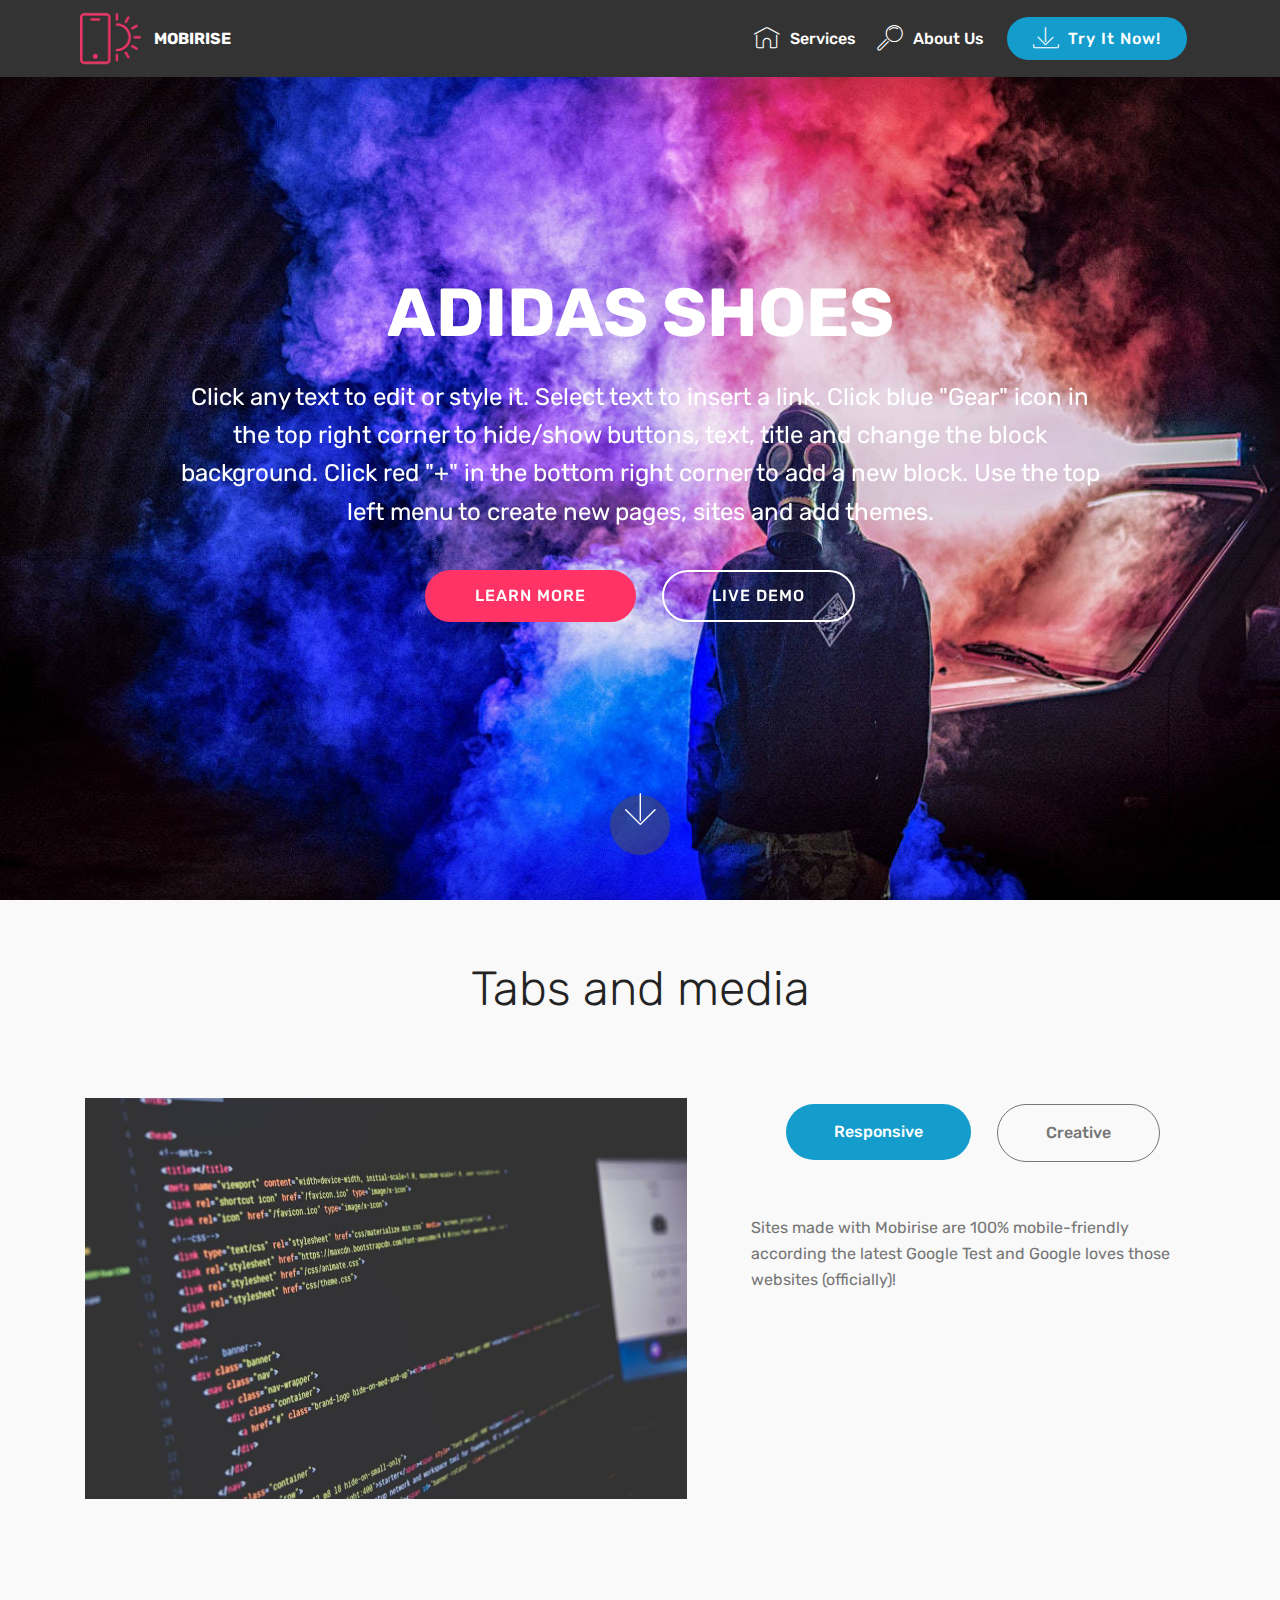
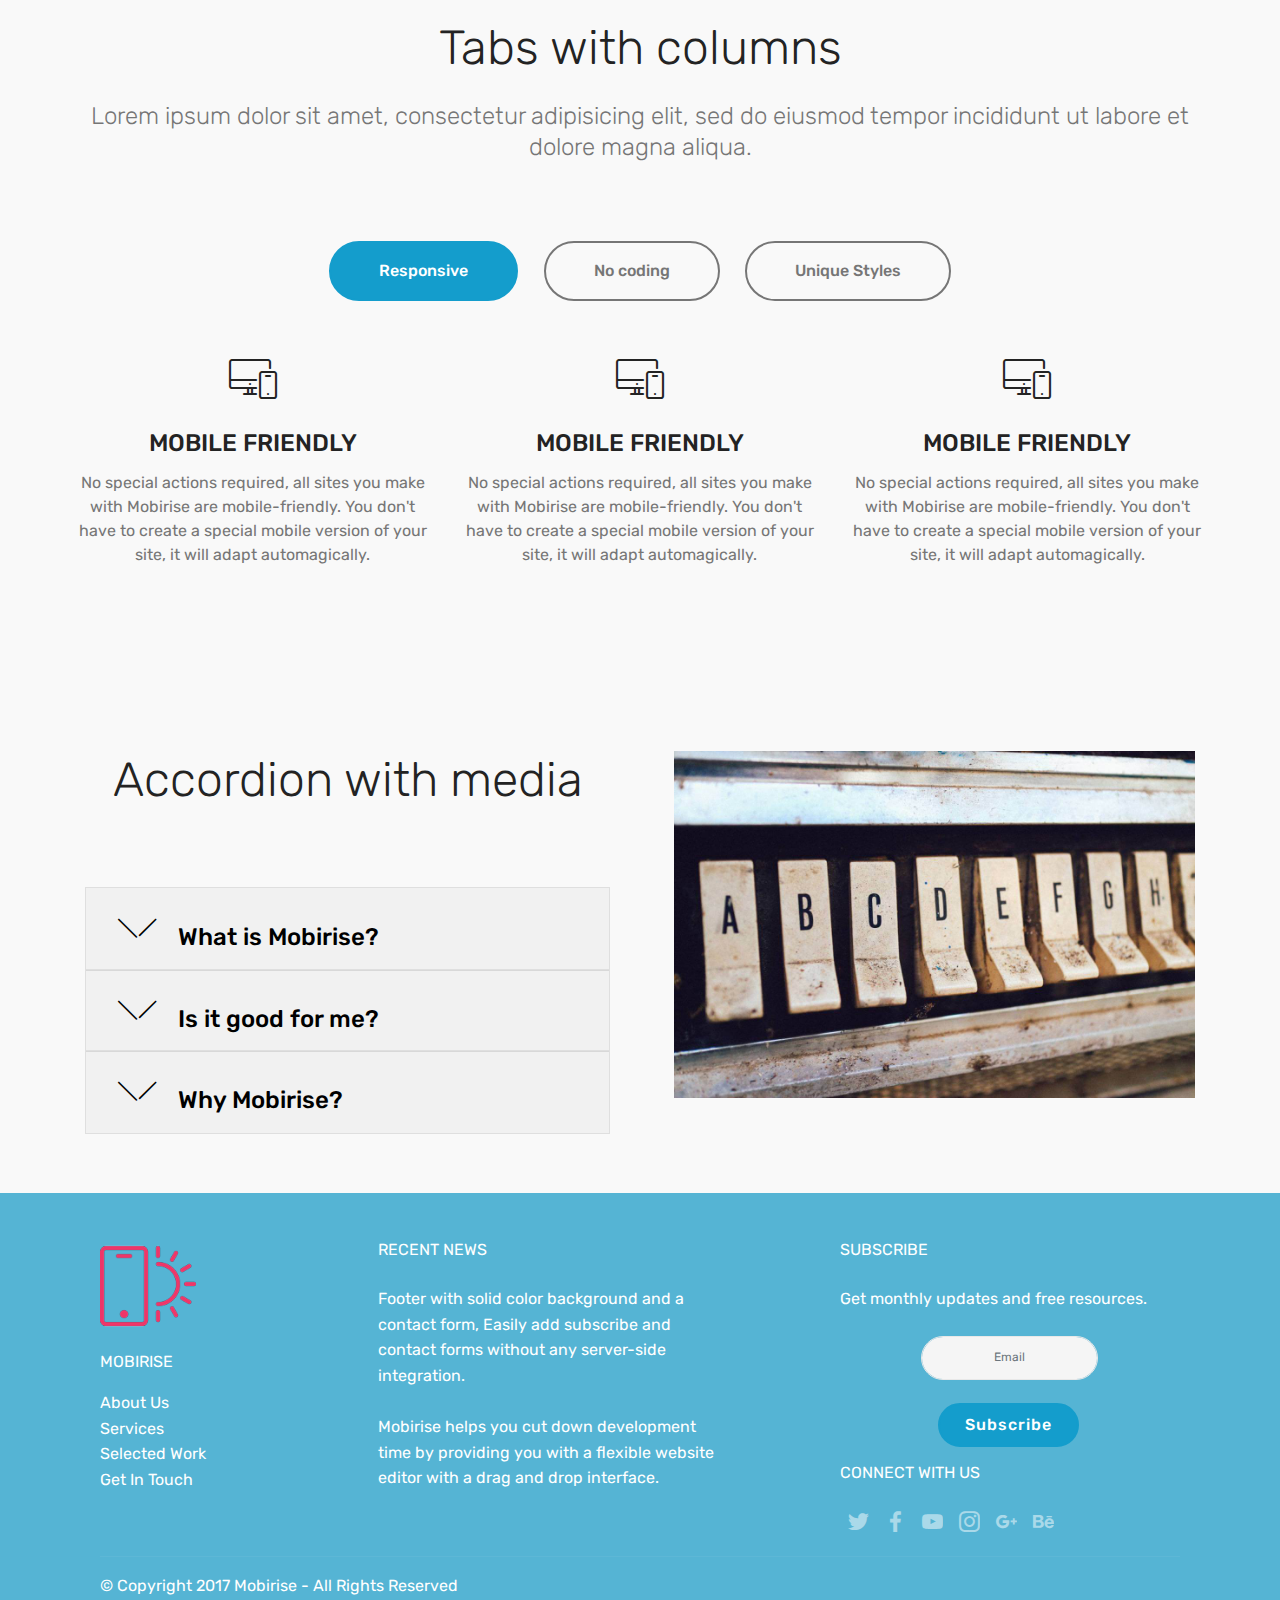
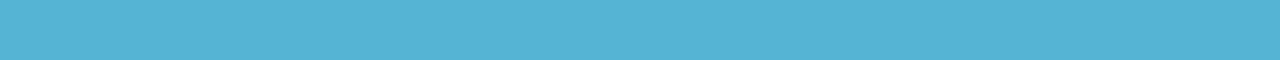
==== commit a6011eba: "create github pages" ====
--- a/index.html
+++ b/index.html
@@ -51,8 +51,7 @@
             </div>
         </div>
         <div class="collapse navbar-collapse" id="navbarSupportedContent">
-            <ul class="navbar-nav nav-dropdown" data-app-modern-menu="true">
-                <li class="nav-item">
+            <ul class="navbar-nav nav-dropdown" data-app-modern-menu="true"><li class="nav-item">
                     <a class="nav-link link text-white display-4" href="https://mobirise.com">
                         <span class="mbri-home mbr-iconfont mbr-iconfont-btn"></span>
                         Services
@@ -63,8 +62,7 @@
                         <span class="mbri-search mbr-iconfont mbr-iconfont-btn"></span>
                         About Us
                     </a>
-                </li>
-            </ul>
+                </li></ul>
             <div class="navbar-buttons mbr-section-btn">
                 <a class="btn btn-sm btn-primary display-4" href="https://mobirise.com">
                     <span class="mbri-save mbr-iconfont mbr-iconfont-btn "></span>
@@ -75,7 +73,207 @@
     </nav>
 </section>
 
-<section class="engine"><a href="https://mobirise.ws/f">easy site maker</a></section><section class="cid-qOj0jfIl3u mbr-fullscreen mbr-parallax-background" id="header2-f">
+<section class="engine"><a href="https://mobirise.ws/l">html web maker</a></section><section class="menu cid-qOS38uljMW" once="menu" id="menu1-k">
+
+    
+
+    <nav class="navbar navbar-expand beta-menu navbar-dropdown align-items-center navbar-fixed-top navbar-toggleable-sm">
+        <button class="navbar-toggler navbar-toggler-right" type="button" data-toggle="collapse" data-target="#navbarSupportedContent" aria-controls="navbarSupportedContent" aria-expanded="false" aria-label="Toggle navigation">
+            <div class="hamburger">
+                <span></span>
+                <span></span>
+                <span></span>
+                <span></span>
+            </div>
+        </button>
+        <div class="menu-logo">
+            <div class="navbar-brand">
+                <span class="navbar-logo">
+                    <a href="https://mobirise.com">
+                         <img src="assets/images/logo2.png" alt="Mobirise" style="height: 3.8rem;">
+                    </a>
+                </span>
+                <span class="navbar-caption-wrap">
+                    <a class="navbar-caption text-white display-4" href="https://mobirise.com">
+                        MOBIRISE
+                    </a>
+                </span>
+            </div>
+        </div>
+        <div class="collapse navbar-collapse" id="navbarSupportedContent">
+            <ul class="navbar-nav nav-dropdown" data-app-modern-menu="true"><li class="nav-item">
+                    <a class="nav-link link text-white display-4" href="https://mobirise.com">
+                        <span class="mbri-home mbr-iconfont mbr-iconfont-btn"></span>
+                        Services
+                    </a>
+                </li>
+                <li class="nav-item">
+                    <a class="nav-link link text-white display-4" href="https://mobirise.com">
+                        <span class="mbri-search mbr-iconfont mbr-iconfont-btn"></span>
+                        About Us
+                    </a>
+                </li></ul>
+            <div class="navbar-buttons mbr-section-btn">
+                <a class="btn btn-sm btn-primary display-4" href="https://mobirise.com">
+                    <span class="mbri-save mbr-iconfont mbr-iconfont-btn "></span>
+                    Try It Now!
+                </a>
+            </div>
+        </div>
+    </nav>
+</section>
+
+<section class="menu cid-qOS38AUNYg" once="menu" id="menu1-l">
+
+    
+
+    <nav class="navbar navbar-expand beta-menu navbar-dropdown align-items-center navbar-fixed-top navbar-toggleable-sm">
+        <button class="navbar-toggler navbar-toggler-right" type="button" data-toggle="collapse" data-target="#navbarSupportedContent" aria-controls="navbarSupportedContent" aria-expanded="false" aria-label="Toggle navigation">
+            <div class="hamburger">
+                <span></span>
+                <span></span>
+                <span></span>
+                <span></span>
+            </div>
+        </button>
+        <div class="menu-logo">
+            <div class="navbar-brand">
+                <span class="navbar-logo">
+                    <a href="https://mobirise.com">
+                         <img src="assets/images/logo2.png" alt="Mobirise" style="height: 3.8rem;">
+                    </a>
+                </span>
+                <span class="navbar-caption-wrap">
+                    <a class="navbar-caption text-white display-4" href="https://mobirise.com">
+                        MOBIRISE
+                    </a>
+                </span>
+            </div>
+        </div>
+        <div class="collapse navbar-collapse" id="navbarSupportedContent">
+            <ul class="navbar-nav nav-dropdown" data-app-modern-menu="true"><li class="nav-item">
+                    <a class="nav-link link text-white display-4" href="https://mobirise.com">
+                        <span class="mbri-home mbr-iconfont mbr-iconfont-btn"></span>
+                        Services
+                    </a>
+                </li>
+                <li class="nav-item">
+                    <a class="nav-link link text-white display-4" href="https://mobirise.com">
+                        <span class="mbri-search mbr-iconfont mbr-iconfont-btn"></span>
+                        About Us
+                    </a>
+                </li></ul>
+            <div class="navbar-buttons mbr-section-btn">
+                <a class="btn btn-sm btn-primary display-4" href="https://mobirise.com">
+                    <span class="mbri-save mbr-iconfont mbr-iconfont-btn "></span>
+                    Try It Now!
+                </a>
+            </div>
+        </div>
+    </nav>
+</section>
+
+<section class="menu cid-qOS38H4Ufm" once="menu" id="menu1-m">
+
+    
+
+    <nav class="navbar navbar-expand beta-menu navbar-dropdown align-items-center navbar-fixed-top navbar-toggleable-sm">
+        <button class="navbar-toggler navbar-toggler-right" type="button" data-toggle="collapse" data-target="#navbarSupportedContent" aria-controls="navbarSupportedContent" aria-expanded="false" aria-label="Toggle navigation">
+            <div class="hamburger">
+                <span></span>
+                <span></span>
+                <span></span>
+                <span></span>
+            </div>
+        </button>
+        <div class="menu-logo">
+            <div class="navbar-brand">
+                <span class="navbar-logo">
+                    <a href="https://mobirise.com">
+                         <img src="assets/images/logo2.png" alt="Mobirise" style="height: 3.8rem;">
+                    </a>
+                </span>
+                <span class="navbar-caption-wrap">
+                    <a class="navbar-caption text-white display-4" href="https://mobirise.com">
+                        MOBIRISE
+                    </a>
+                </span>
+            </div>
+        </div>
+        <div class="collapse navbar-collapse" id="navbarSupportedContent">
+            <ul class="navbar-nav nav-dropdown" data-app-modern-menu="true"><li class="nav-item">
+                    <a class="nav-link link text-white display-4" href="https://mobirise.com">
+                        <span class="mbri-home mbr-iconfont mbr-iconfont-btn"></span>
+                        Services
+                    </a>
+                </li>
+                <li class="nav-item">
+                    <a class="nav-link link text-white display-4" href="https://mobirise.com">
+                        <span class="mbri-search mbr-iconfont mbr-iconfont-btn"></span>
+                        About Us
+                    </a>
+                </li></ul>
+            <div class="navbar-buttons mbr-section-btn">
+                <a class="btn btn-sm btn-primary display-4" href="https://mobirise.com">
+                    <span class="mbri-save mbr-iconfont mbr-iconfont-btn "></span>
+                    Try It Now!
+                </a>
+            </div>
+        </div>
+    </nav>
+</section>
+
+<section class="menu cid-qOS3xxRzuz" once="menu" id="menu1-o">
+
+    
+
+    <nav class="navbar navbar-expand beta-menu navbar-dropdown align-items-center navbar-fixed-top navbar-toggleable-sm">
+        <button class="navbar-toggler navbar-toggler-right" type="button" data-toggle="collapse" data-target="#navbarSupportedContent" aria-controls="navbarSupportedContent" aria-expanded="false" aria-label="Toggle navigation">
+            <div class="hamburger">
+                <span></span>
+                <span></span>
+                <span></span>
+                <span></span>
+            </div>
+        </button>
+        <div class="menu-logo">
+            <div class="navbar-brand">
+                <span class="navbar-logo">
+                    <a href="https://mobirise.com">
+                         <img src="assets/images/logo2.png" alt="Mobirise" style="height: 3.8rem;">
+                    </a>
+                </span>
+                <span class="navbar-caption-wrap">
+                    <a class="navbar-caption text-white display-4" href="https://mobirise.com">
+                        MOBIRISE
+                    </a>
+                </span>
+            </div>
+        </div>
+        <div class="collapse navbar-collapse" id="navbarSupportedContent">
+            <ul class="navbar-nav nav-dropdown" data-app-modern-menu="true"><li class="nav-item">
+                    <a class="nav-link link text-white display-4" href="https://mobirise.com">
+                        <span class="mbri-home mbr-iconfont mbr-iconfont-btn"></span>
+                        Services
+                    </a>
+                </li>
+                <li class="nav-item">
+                    <a class="nav-link link text-white display-4" href="https://mobirise.com">
+                        <span class="mbri-search mbr-iconfont mbr-iconfont-btn"></span>
+                        About Us
+                    </a>
+                </li></ul>
+            <div class="navbar-buttons mbr-section-btn">
+                <a class="btn btn-sm btn-primary display-4" href="https://mobirise.com">
+                    <span class="mbri-save mbr-iconfont mbr-iconfont-btn "></span>
+                    Try It Now!
+                </a>
+            </div>
+        </div>
+    </nav>
+</section>
+
+<section class="cid-qOS6vVjifJ mbr-fullscreen mbr-parallax-background" id="header2-s">
 
     
 
@@ -84,15 +282,14 @@
     <div class="container align-center">
         <div class="row justify-content-md-center">
             <div class="mbr-white col-md-10">
-                <h1 class="mbr-section-title mbr-bold pb-3 mbr-fonts-style display-1">Adidas Shoes</h1>
+                <h1 class="mbr-section-title mbr-bold pb-3 mbr-fonts-style display-1">
+                    ADIDAS SHOES</h1>
                 
                 <p class="mbr-text pb-3 mbr-fonts-style display-5">
                     Click any text to edit or style it. Select text to insert a link. Click blue "Gear" icon in the top right corner to hide/show buttons, text, title and change the block background. Click red "+" in the bottom right corner to add a new block. Use the top left menu to create new pages, sites and add themes.
                 </p>
-                <div class="mbr-section-btn">
-                    <a class="btn btn-md btn-secondary display-4" href="https://mobirise.com">LEARN MORE</a>
-                    <a class="btn btn-md btn-white-outline display-4" href="https://mobirise.com">LIVE DEMO</a>
-                </div>
+                <div class="mbr-section-btn"><a class="btn btn-md btn-secondary display-4" href="https://mobirise.com">LEARN MORE</a>
+                    <a class="btn btn-md btn-white-outline display-4" href="https://mobirise.com">LIVE DEMO</a></div>
             </div>
         </div>
     </div>
@@ -103,49 +300,565 @@
     </div>
 </section>
 
-<section class="cid-qOj0jgmzvl" id="footer1-g">
+<section class="tabs4 cid-qOS7n1J6gj" id="tabs4-t">
 
     
 
     
 
     <div class="container">
-        <div class="media-container-row content text-white">
-            <div class="col-12 col-md-3">
-                <div class="media-wrap">
+        <h2 class="mbr-section-title align-center pb-3 mbr-fonts-style display-2">
+            Tabs and media
+        </h2>
+        
+
+        <div class="media-container-row mt-5 pt-3">
+            <div class="mbr-figure" style="width: 60%;">
+                <img src="assets/images/03.jpg" alt="Mobirise">
+            </div>
+            <div class="tabs-container">
+                <ul class="nav nav-tabs" role="tablist">
+                    <li class="nav-item">
+                        <a class="nav-link active mbr-fonts-style display-7" role="tab" data-toggle="tab" href="#tab1">
+                            Responsive
+                        </a>
+                    </li>
+                    <li class="nav-item">
+                        <a class="nav-link mbr-fonts-style display-7" role="tab" data-toggle="tab" href="#tab2">
+                            Creative
+                        </a>
+                    </li>
+                    
+                    
+                    
+                    
+                </ul>
+                <div class="tab-content">
+                    <div id="tab1" class="tab-pane in active" role="tabpanel">
+                        <div class="row">
+                            <div class="col-md-12">
+                                <p class="mbr-text py-5 mbr-fonts-style display-7">
+                                    Sites made with Mobirise are 100% mobile-friendly according the latest Google Test and Google loves those websites (officially)!
+                                </p>
+                            </div>
+                        </div>
+                    </div>
+                    <div id="tab2" class="tab-pane" role="tabpanel">
+                        <div class="row">
+                            <div class="col-md-12">
+                                <p class="mbr-text py-5 mbr-fonts-style display-7">
+                                    Mobirise themes are based on Bootstrap 3 and Bootstrap 4 - most powerful mobile first framework. Now, even if you're not code-savvy, you can be a part of an exciting growing bootstrap community.</p>
+                            </div>
+                        </div>
+                    </div>
+                    <div id="tab3" class="tab-pane" role="tabpanel">
+                        <div class="row">
+                            <div class="col-md-12">
+                                <p class="mbr-text py-5 mbr-fonts-style display-7">
+                                    Choose from the large selection of latest pre-made blocks - full-screen intro, bootstrap carousel, content slider, responsive image gallery with lightbox, parallax scrolling, video backgrounds, hamburger menu, sticky header and more.
+                                </p>
+                            </div>
+                        </div>
+                    </div>
+                    <div id="tab4" class="tab-pane" role="tabpanel">
+                        <div class="row">
+                            <div class="col-md-12">
+                                <p class="mbr-text py-5 mbr-fonts-style display-7">
+                                    Sites made with Mobirise are 100% mobile-friendly according the latest Google Test and Google loves those websites (officially)!
+                                </p>
+                            </div>
+                        </div>
+                    </div>
+                    <div id="tab5" class="tab-pane" role="tabpanel">
+                        <div class="row">
+                            <div class="col-md-12">
+                                <p class="mbr-text py-5 mbr-fonts-style display-7">
+                                    Mobirise themes are based on Bootstrap 3 and Bootstrap 4 - most powerful mobile first framework. Now, even if you're not code-savvy, you can be a part of an exciting growing bootstrap community.
+                                </p>
+                            </div>
+                        </div>
+                    </div>
+                    <div id="tab6" class="tab-pane" role="tabpanel">
+                        <div class="row">
+                            <div class="col-md-12">
+                                <p class="mbr-text py-5 mbr-fonts-style display-7">
+                                    Choose from the large selection of latest pre-made blocks - full-screen intro, bootstrap carousel, content slider, responsive image gallery with lightbox, parallax scrolling, video backgrounds, hamburger menu, sticky header and more.
+                                </p>
+                            </div>
+                        </div>
+                    </div>
+                </div>
+            </div>
+        </div>
+    </div>
+</section>
+
+<section class="tabs3 cid-qOS7oUGgGd" id="tabs3-u">
+
+    
+
+    
+
+    <div class="container">
+        <h2 class="mbr-section-title align-center pb-3 mbr-fonts-style display-2">
+           Tabs with columns
+        </h2>
+        <h3 class="mbr-section-subtitle  display-5 align-center mbr-light mbr-fonts-style">
+            Lorem ipsum dolor sit amet, consectetur adipisicing elit, sed do eiusmod tempor incididunt ut labore et dolore magna aliqua.
+        </h3>
+    </div>
+    <div class="container-fluid">
+        <div class="row tabcont">
+            <ul class="nav nav-tabs pt-3 mt-5" role="tablist">
+                <li class="nav-item mbr-fonts-style">
+                    <a class="nav-link active display-7" role="tab" data-toggle="tab" href="#tab1">
+                        Responsive
+                    </a>
+                </li>
+                <li class="nav-item mbr-fonts-style">
+                    <a class="nav-link  display-7" role="tab" data-toggle="tab" href="#tab2">
+                        No coding
+                    </a>
+                </li>
+                <li class="nav-item mbr-fonts-style">
+                    <a class="nav-link display-7" role="tab" data-toggle="tab" href="#tab3">
+                        Unique Styles
+                    </a>
+                </li>
+                
+                
+                
+            </ul>
+        </div>
+    </div>
+
+    <div class="container">
+        <div class="row px-1">
+            <div class="tab-content">
+                <div id="tab1" class="tab-pane in active mbr-table" role="tabpanel">
+                    <div class="row tab-content-row">
+                        <div class="col-xs-12 col-md-6 col-lg-4">
+                            <div class="card-img ">
+                                <span class="mbri-responsive mbr-iconfont"></span>
+                            </div>
+                            <h4 class="mbr-element-title  align-center mbr-fonts-style pb-2 display-5">
+                                MOBILE FRIENDLY
+                            </h4>
+                            <p class="mbr-section-text  align-center mbr-fonts-style display-7">
+                                No special actions required, all sites you make with Mobirise are mobile-friendly. You don't have to create a special mobile version of your site, it will adapt automagically.
+                            </p>
+                        </div>
+
+                        <div class="col-xs-12 col-md-6 col-lg-4">
+                            <div class="card-img ">
+                                <span class="mbri-responsive mbr-iconfont"></span>
+                            </div>
+                            <h4 class="mbr-element-title  align-center mbr-fonts-style pb-2 display-5">
+                                MOBILE FRIENDLY
+                            </h4>
+                            <p class="mbr-section-text  align-center mbr-fonts-style display-7">
+                                No special actions required, all sites you make with Mobirise are mobile-friendly. You don't have to create a special mobile version of your site, it will adapt automagically.
+                            </p>
+                        </div>
+
+                        <div class="col-xs-12 col-md-6 col-lg-4">
+                            <div class="card-img ">
+                                <span class="mbri-responsive mbr-iconfont"></span>
+                            </div>
+                            <h4 class="mbr-element-title  align-center mbr-fonts-style pb-2 display-5">
+                                MOBILE FRIENDLY
+                            </h4>
+                            <p class="mbr-section-text  align-center mbr-fonts-style display-7">
+                                No special actions required, all sites you make with Mobirise are mobile-friendly. You don't have to create a special mobile version of your site, it will adapt automagically.
+                            </p>
+                        </div>
+
+                        
+                    </div>
+                </div>
+
+                <div id="tab2" class="tab-pane  mbr-table" role="tabpanel">
+                    <div class="row tab-content-row">
+                        <div class="col-xs-12 col-md-6 col-lg-4">
+                            <div class="card-img ">
+                                <span class="mbri-bootstrap mbr-iconfont"></span>
+                            </div>
+                            <h4 class="mbr-element-title  align-center mbr-fonts-style pb-2 display-5">
+                                IT'S EASY AND SIMPLE
+                            </h4>
+                            <p class="mbr-section-text  align-center mbr-fonts-style display-7">
+                                Cut down the development time with drag-and-drop website builder. Drop the blocks into the page, edit content inline and publish - no technical skills required.
+                            </p>
+                        </div>
+
+                        <div class="col-xs-12 col-md-6 col-lg-4">
+                            <div class="card-img ">
+                                <span class="mbri-bootstrap mbr-iconfont"></span>
+                            </div>
+                            <h4 class="mbr-element-title  align-center mbr-fonts-style pb-2 display-5">
+                                IT'S EASY AND SIMPLE
+                            </h4>
+                            <p class="mbr-section-text  align-center mbr-fonts-style display-7">
+                                Cut down the development time with drag-and-drop website builder. Drop the blocks into the page, edit content inline and publish - no technical skills required.
+                            </p>
+                        </div>
+
+                        <div class="col-xs-12 col-md-6 col-lg-4">
+                            <div class="card-img ">
+                                <span class="mbri-bootstrap mbr-iconfont"></span>
+                            </div>
+                            <h4 class="mbr-element-title  align-center mbr-fonts-style pb-2 display-5">
+                                IT'S EASY AND SIMPLE
+                            </h4>
+                            <p class="mbr-section-text  align-center mbr-fonts-style display-7">
+                                Cut down the development time with drag-and-drop website builder. Drop the blocks into the page, edit content inline and publish - no technical skills required.
+                            </p>
+                        </div>
+
+                        
+                    </div>
+                </div>
+
+                <div id="tab3" class="tab-pane  mbr-table" role="tabpanel">
+                    <div class="row tab-content-row">
+                        <div class="col-xs-12 col-md-6 col-lg-4">
+                            <div class="card-img ">
+                                <span class="mbri-extension mbr-iconfont"></span>
+                            </div>
+                            <h4 class="mbr-element-title  align-center mbr-fonts-style pb-2 display-5">
+                                TRENDY WEBSITE BLOCKS
+                            </h4>
+                            <p class="mbr-section-text  align-center mbr-fonts-style display-7">
+                                Choose from the large selection  pre-made blocks - full-screen intro, bootstrap carousel, slider, responsive image gallery with, parallax scrolling, sticky header and more.
+                            </p>
+                        </div>
+
+                        <div class="col-xs-12 col-md-6 col-lg-4">
+                            <div class="card-img ">
+                                <span class="mbri-extension mbr-iconfont"></span>
+                            </div>
+                            <h4 class="mbr-element-title  align-center mbr-fonts-style pb-2 display-5">
+                                TRENDY WEBSITE BLOCKS
+                            </h4>
+                            <p class="mbr-section-text  align-center mbr-fonts-style display-7">
+                                Choose from the large selection  pre-made blocks - full-screen intro, bootstrap carousel, slider, responsive image gallery with, parallax scrolling, sticky header and more.
+                            </p>
+                        </div>
+
+                        <div class="col-xs-12 col-md-6 col-lg-4">
+                            <div class="card-img ">
+                                <span class="mbri-extension mbr-iconfont"></span>
+                            </div>
+                            <h4 class="mbr-element-title  align-center mbr-fonts-style pb-2 display-5">
+                                TRENDY WEBSITE BLOCKS
+                            </h4>
+                            <p class="mbr-section-text  align-center mbr-fonts-style display-7">
+                                Choose from the large selection  pre-made blocks - full-screen intro, bootstrap carousel, slider, responsive image gallery with, parallax scrolling, sticky header and more.
+                            </p>
+                        </div>
+
+                        
+                    </div>
+                </div>
+
+                <div id="tab4" class="tab-pane  mbr-table" role="tabpanel">
+                    <div class="row tab-content-row">
+                        <div class="col-xs-12 col-md-6 col-lg-4">
+                            <div class="card-img ">
+                                <span class="mbri-responsive mbr-iconfont"></span>
+                            </div>
+                            <h4 class="mbr-element-title  align-center mbr-fonts-style pb-2 display-5">
+                                MOBILE FRIENDLY
+                            </h4>
+                            <p class="mbr-section-text  align-center mbr-fonts-style display-7">
+                                No special actions required, all sites you make with Mobirise are mobile-friendly. You don't have to create a special mobile version of your site, it will adapt automagically.
+                            </p>
+                        </div>
+
+                        <div class="col-xs-12 col-md-6 col-lg-4">
+                            <div class="card-img ">
+                                <span class="mbri-responsive mbr-iconfont"></span>
+                            </div>
+                            <h4 class="mbr-element-title  align-center mbr-fonts-style pb-2 display-5">
+                                MOBILE FRIENDLY
+                            </h4>
+                            <p class="mbr-section-text  align-center mbr-fonts-style display-7">
+                                No special actions required, all sites you make with Mobirise are mobile-friendly. You don't have to create a special mobile version of your site, it will adapt automagically.
+                            </p>
+                        </div>
+
+                        <div class="col-xs-12 col-md-6 col-lg-4">
+                            <div class="card-img ">
+                                <span class="mbri-responsive mbr-iconfont"></span>
+                            </div>
+                            <h4 class="mbr-element-title  align-center mbr-fonts-style pb-2 display-5">
+                                MOBILE FRIENDLY
+                            </h4>
+                            <p class="mbr-section-text  align-center mbr-fonts-style display-7">
+                                No special actions required, all sites you make with Mobirise are mobile-friendly. You don't have to create a special mobile version of your site, it will adapt automagically.
+                            </p>
+                        </div>
+
+                        
+                    </div>
+                </div>
+
+                <div id="tab5" class="tab-pane  mbr-table" role="tabpanel">
+                    <div class="row tab-content-row">
+                        <div class="col-xs-12 col-md-6 col-lg-4">
+                            <div class="card-img ">
+                                <span class="mbri-bootstrap mbr-iconfont"></span>
+                            </div>
+                            <h4 class="mbr-element-title  align-center mbr-fonts-style pb-2 display-5">
+                                IT'S EASY AND SIMPLE
+                            </h4>
+                            <p class="mbr-section-text  align-center mbr-fonts-style display-7">
+                                Cut down the development time with drag-and-drop website builder. Drop the blocks into the page, edit content inline and publish - no technical skills required.
+                            </p>
+                        </div>
+
+                        <div class="col-xs-12 col-md-6 col-lg-4">
+                            <div class="card-img ">
+                                <span class="mbri-bootstrap mbr-iconfont"></span>
+                            </div>
+                            <h4 class="mbr-element-title  align-center mbr-fonts-style pb-2 display-5">
+                                IT'S EASY AND SIMPLE
+                            </h4>
+                            <p class="mbr-section-text  align-center mbr-fonts-style display-7">
+                                Cut down the development time with drag-and-drop website builder. Drop the blocks into the page, edit content inline and publish - no technical skills required.
+                            </p>
+                        </div>
+
+                        <div class="col-xs-12 col-md-6 col-lg-4">
+                            <div class="card-img ">
+                                <span class="mbri-bootstrap mbr-iconfont"></span>
+                            </div>
+                            <h4 class="mbr-element-title  align-center mbr-fonts-style pb-2 display-5">
+                                IT'S EASY AND SIMPLE
+                            </h4>
+                            <p class="mbr-section-text  align-center mbr-fonts-style display-7">
+                                Cut down the development time with drag-and-drop website builder. Drop the blocks into the page, edit content inline and publish - no technical skills required.
+                            </p>
+                        </div>
+
+                        
+                    </div>
+                </div>
+
+                <div id="tab6" class="tab-pane  mbr-table" role="tabpanel">
+                    <div class="row tab-content-row">
+                        <div class="col-xs-12 col-md-6 col-lg-4">
+                            <div class="card-img ">
+                                <span class="mbri-extension mbr-iconfont"></span>
+                            </div>
+                            <h4 class="mbr-element-title  align-center mbr-fonts-style pb-2 display-5">
+                                TRENDY WEBSITE BLOCKS
+                            </h4>
+                            <p class="mbr-section-text  align-center mbr-fonts-style display-7">
+                                Choose from the large selection  pre-made blocks - full-screen intro, bootstrap carousel, slider, responsive image gallery with, parallax scrolling, sticky header and more.
+                            </p>
+                        </div>
+
+                        <div class="col-xs-12 col-md-6 col-lg-4">
+                            <div class="card-img ">
+                                <span class="mbri-extension mbr-iconfont"></span>
+                            </div>
+                            <h4 class="mbr-element-title  align-center mbr-fonts-style pb-2 display-5">
+                                TRENDY WEBSITE BLOCKS
+                            </h4>
+                            <p class="mbr-section-text  align-center mbr-fonts-style display-7">
+                                Choose from the large selection  pre-made blocks - full-screen intro, bootstrap carousel, slider, responsive image gallery with, parallax scrolling, sticky header and more.
+                            </p>
+                        </div>
+
+                        <div class="col-xs-12 col-md-6 col-lg-4">
+                            <div class="card-img ">
+                                <span class="mbri-extension mbr-iconfont"></span>
+                            </div>
+                            <h4 class="mbr-element-title  align-center mbr-fonts-style pb-2 display-5">
+                                TRENDY WEBSITE BLOCKS
+                            </h4>
+                            <p class="mbr-section-text  align-center mbr-fonts-style display-7">
+                                Choose from the large selection  pre-made blocks - full-screen intro, bootstrap carousel, slider, responsive image gallery with, parallax scrolling, sticky header and more.
+                            </p>
+                        </div>
+
+                        
+                    </div>
+                </div>
+            </div>
+        </div>
+    </div>
+</section>
+
+<section class="accordion2 cid-qOS7pRglYO" id="accordion2-v">
+
+    
+
+
+    
+    <div class="container">
+        <div class="media-container-row pt-5">
+            <div class="accordion-content">
+                <h2 class="mbr-section-title align-center pb-3 mbr-fonts-style display-2">
+                        Accordion with media
+                </h2>
+                
+                <div id="bootstrap-accordion_5" class="panel-group accordionStyles accordion pt-5 mt-3" role="tablist" aria-multiselectable="true">
+                        <div class="card">
+                            <div class="card-header" role="tab" id="headingOne">
+                                <a role="button" class="collapsed panel-title text-black" data-toggle="collapse" data-core="" href="#collapse1_5" aria-expanded="false" aria-controls="collapse1">
+                                    <h4 class="mbr-fonts-style display-5">
+                                        <span class="sign mbr-iconfont mbri-arrow-down inactive"></span> What is Mobirise?
+                                    </h4>
+                                </a>
+                            </div>
+                            <div id="collapse1_5" class="panel-collapse noScroll collapse" role="tabpanel" aria-labelledby="headingOne" data-parent="#bootstrap-accordion_5">
+                                <div class="panel-body p-4">
+                                    <p class="mbr-fonts-style panel-text display-7">
+                                       Mobirise is an offline app for Window and Mac to easily create small/medium websites, landing pages, online resumes and portfolios, promo sites for apps, events, services and products.</p>
+                                </div>
+                            </div>
+                        </div>
+                
+                        <div class="card">
+                            <div class="card-header" role="tab" id="headingTwo">
+                                <a role="button" class="collapsed panel-title text-black" data-toggle="collapse" data-core="" href="#collapse2_5" aria-expanded="false" aria-controls="collapse2">
+                                    <h4 class="mbr-fonts-style mbr-fonts-style display-5">
+                                        <span class="sign mbr-iconfont mbri-arrow-down inactive"></span> Is it good for me?
+                                    </h4>
+                                </a>
+                                
+                            </div>
+                            <div id="collapse2_5" class="panel-collapse noScroll collapse" role="tabpanel" aria-labelledby="headingTwo" data-parent="#bootstrap-accordion_5">
+                                <div class="panel-body p-4">
+                                    <p class="mbr-fonts-style panel-text display-7">
+                                       Mobirise is perfect for non-techies who are not familiar with the intricacies of web development and for designers who prefer to work as visually as possible, without fighting with code. Also great for pro-coders for fast prototyping and small customers' projects.</p>
+                                </div>
+                            </div>
+                        </div>
+                
+                        <div class="card">
+                            <div class="card-header" role="tab" id="headingThree">
+                                <a role="button" class="collapsed panel-title text-black" data-toggle="collapse" data-core="" href="#collapse3_5" aria-expanded="false" aria-controls="collapse3">
+                                    <h4 class="mbr-fonts-style display-5">
+                                        <span class="sign mbr-iconfont mbri-arrow-down inactive"></span> Why Mobirise?
+                                    </h4>
+                                </a>
+                            </div>
+                            <div id="collapse3_5" class="panel-collapse noScroll collapse" role="tabpanel" aria-labelledby="headingThree" data-parent="#bootstrap-accordion_5">
+                                <div class="panel-body p-4">
+                                    <p class="mbr-fonts-style panel-text display-7">
+                                       Key differences from traditional builders:<br>* Minimalistic, extremely <strong>easy-to-use</strong> interface<br>* <strong>Mobile</strong>-friendliness, latest website blocks and techniques "out-the-box"<br>* <strong>Free</strong> for commercial and non-profit use</p>
+                                </div>
+                            </div>
+                        </div>
+                
+                        
+                
+                        
+                
+                        
+                </div>
+            </div>
+            <div class="mbr-figure" style="width: 105%;">
+                    <img src="assets/images/02.jpg" alt="Mobirise">
+            </div>
+        </div>
+    </div>
+</section>
+
+<section class="footer4 cid-qOS3AFBeWx" id="footer4-p">
+
+    
+
+    
+
+    <div class="container">
+        <div class="media-container-row content mbr-white">
+            <div class="col-md-3 col-sm-4">
+                <div class="mb-3 img-logo">
                     <a href="https://mobirise.com/">
                         <img src="assets/images/logo2.png" alt="Mobirise">
                     </a>
                 </div>
-            </div>
-            <div class="col-12 col-md-3 mbr-fonts-style display-7">
-                <h5 class="pb-3">
-                    Address
-                </h5>
-                <p class="mbr-text">
-                    1234 Street Name
-                    <br>City, AA 99999
+                <p class="mb-3 mbr-fonts-style foot-title display-7">
+                    MOBIRISE
                 </p>
-            </div>
-            <div class="col-12 col-md-3 mbr-fonts-style display-7">
-                <h5 class="pb-3">
-                    Contacts
-                </h5>
-                <p class="mbr-text">
-                    Email: support@mobirise.com
-                    <br>Phone: +1 (0) 000 0000 001
-                    <br>Fax: +1 (0) 000 0000 002
+                <p class="mbr-text mbr-fonts-style mbr-links-column display-7">
+                    <a href="#" class="text-white">About Us</a>
+                    <br><a href="#" class="text-white">Services</a>
+                    <br><a href="#" class="text-white">Selected Work</a>
+                    <br><a href="#" class="text-white">Get In Touch</a>
                 </p>
             </div>
-            <div class="col-12 col-md-3 mbr-fonts-style display-7">
-                <h5 class="pb-3">
-                    Links
-                </h5>
-                <p class="mbr-text">
-                    <a class="text-primary" href="https://mobirise.com/">Website builder</a>
-                    <br><a class="text-primary" href="https://mobirise.com/mobirise-free-win.zip">Download for Windows</a>
-                    <br><a class="text-primary" href="https://mobirise.com/mobirise-free-mac.zip">Download for Mac</a>
+            <div class="col-md-4 col-sm-8">
+                <p class="mb-4 foot-title mbr-fonts-style display-7">
+                    RECENT NEWS
                 </p>
+                <p class="mbr-text mbr-fonts-style foot-text display-7">
+                    Footer with solid color background and a contact form, Easily add subscribe and contact forms without any server-side integration.
+                    <br>
+                    <br>Mobirise helps you cut down development time by providing you with a flexible website editor with a drag and drop interface.
+                </p>
+            </div>
+            <div class="col-md-4 offset-md-1 col-sm-12">
+                <p class="mb-4 foot-title mbr-fonts-style display-7">
+                    SUBSCRIBE
+                </p>
+                <p class="mbr-text mbr-fonts-style form-text display-7">
+                    Get monthly updates and free resources.
+                </p>
+                <div class="media-container-column" data-form-type="formoid">
+                    <div data-form-alert="" hidden="" class="align-center">
+                        Thanks for filling out the form!
+                    </div>
+
+                    <form class="form-inline" action="https://mobirise.com/" method="post" data-form-title="Mobirise Form">
+                        <input type="hidden" value="A0Wdmfv3Bo6UTxqpjrs5I+r2zMTJPCqQ9to6Pl/BJodvcGT27XrzNz7i0LZd6nhp5OjCnwdAF8nZmqfARWTjAHDbNQMAXlJU2WzKwjEJSqGbhMAKl9U8c/m8+PTaIbgN" data-form-email="true">
+                        <div class="form-group">
+                            <input type="email" class="form-control input-sm input-inverse my-2" name="email" required="" data-form-field="Email" placeholder="Email" id="email-footer4-p">
+                        </div>
+                        <div class="input-group-btn m-2">
+                            <button href="" class="btn btn-primary display-4" type="submit" role="button">Subscribe</button>
+                        </div>
+                    </form>
+                </div>
+                <p class="mb-4 mbr-fonts-style foot-title display-7">
+                    CONNECT WITH US
+                </p>
+                <div class="social-list pl-0 mb-0">
+                        <div class="soc-item">
+                            <a href="https://twitter.com/mobirise" target="_blank">
+                                <span class="socicon-twitter socicon mbr-iconfont mbr-iconfont-social"></span>
+                            </a>
+                        </div>
+                        <div class="soc-item">
+                            <a href="https://www.facebook.com/pages/Mobirise/1616226671953247" target="_blank">
+                                <span class="socicon-facebook socicon mbr-iconfont mbr-iconfont-social"></span>
+                            </a>
+                        </div>
+                        <div class="soc-item">
+                            <a href="https://www.youtube.com/c/mobirise" target="_blank">
+                                <span class="socicon-youtube socicon mbr-iconfont mbr-iconfont-social"></span>
+                            </a>
+                        </div>
+                        <div class="soc-item">
+                            <a href="https://instagram.com/mobirise" target="_blank">
+                                <span class="socicon-instagram socicon mbr-iconfont mbr-iconfont-social"></span>
+                            </a>
+                        </div>
+                        <div class="soc-item">
+                            <a href="https://plus.google.com/u/0/+Mobirise" target="_blank">
+                                <span class="socicon-googleplus socicon mbr-iconfont mbr-iconfont-social"></span>
+                            </a>
+                        </div>
+                        <div class="soc-item">
+                            <a href="https://www.behance.net/Mobirise" target="_blank">
+                                <span class="socicon-behance socicon mbr-iconfont mbr-iconfont-social"></span>
+                            </a>
+                        </div>
+                </div>
             </div>
         </div>
         <div class="footer-lower">
@@ -155,44 +868,10 @@
                 </div>
             </div>
             <div class="media-container-row mbr-white">
-                <div class="col-sm-6 copyright">
+                <div class="col-sm-12 copyright">
                     <p class="mbr-text mbr-fonts-style display-7">
                         © Copyright 2017 Mobirise - All Rights Reserved
                     </p>
-                </div>
-                <div class="col-md-6">
-                    <div class="social-list align-right">
-                        <div class="soc-item">
-                            <a href="https://twitter.com/mobirise" target="_blank">
-                                <span class="socicon-twitter socicon mbr-iconfont mbr-iconfont-social"></span>
-                            </a>
-                        </div>
-                        <div class="soc-item">
-                            <a href="https://www.facebook.com/pages/Mobirise/1616226671953247" target="_blank">
-                                <span class="socicon-facebook socicon mbr-iconfont mbr-iconfont-social"></span>
-                            </a>
-                        </div>
-                        <div class="soc-item">
-                            <a href="https://www.youtube.com/c/mobirise" target="_blank">
-                                <span class="socicon-youtube socicon mbr-iconfont mbr-iconfont-social"></span>
-                            </a>
-                        </div>
-                        <div class="soc-item">
-                            <a href="https://instagram.com/mobirise" target="_blank">
-                                <span class="socicon-instagram socicon mbr-iconfont mbr-iconfont-social"></span>
-                            </a>
-                        </div>
-                        <div class="soc-item">
-                            <a href="https://plus.google.com/u/0/+Mobirise" target="_blank">
-                                <span class="socicon-googleplus socicon mbr-iconfont mbr-iconfont-social"></span>
-                            </a>
-                        </div>
-                        <div class="soc-item">
-                            <a href="https://www.behance.net/Mobirise" target="_blank">
-                                <span class="socicon-behance socicon mbr-iconfont mbr-iconfont-social"></span>
-                            </a>
-                        </div>
-                    </div>
                 </div>
             </div>
         </div>
@@ -204,11 +883,14 @@
   <script src="assets/popper/popper.min.js"></script>
   <script src="assets/tether/tether.min.js"></script>
   <script src="assets/bootstrap/js/bootstrap.min.js"></script>
+  <script src="assets/smoothscroll/smooth-scroll.js"></script>
+  <script src="assets/parallax/jarallax.min.js"></script>
+  <script src="assets/touchswipe/jquery.touch-swipe.min.js"></script>
+  <script src="assets/mbr-tabs/mbr-tabs.js"></script>
+  <script src="assets/mbr-switch-arrow/mbr-switch-arrow.js"></script>
   <script src="assets/dropdown/js/script.min.js"></script>
-  <script src="assets/touchswipe/jquery.touch-swipe.min.js"></script>
-  <script src="assets/parallax/jarallax.min.js"></script>
-  <script src="assets/smoothscroll/smooth-scroll.js"></script>
   <script src="assets/theme/js/script.js"></script>
+  <script src="assets/formoid/formoid.min.js"></script>
   
   
 </body>
--- a/assets/mobirise/css/mbr-additional.css
+++ b/assets/mobirise/css/mbr-additional.css
@@ -1372,6 +1372,9 @@
 .dropup .dropdown-toggle::after {
   display: none;
 }
+.cid-qOS6vVjifJ {
+  background-image: url("../../../assets/images/mbr-1350x1080.jpg");
+}
 .cid-qOj0jeIvqu .navbar {
   padding: .5rem 0;
   background: #333333;
@@ -1753,73 +1756,1810 @@
 .cid-qOj0jeIvqu .dropdown-item:hover {
   color: #c1c1c1 !important;
 }
-.cid-qOj0jfIl3u {
-  background-image: url("../../../assets/images/jumbotron.jpg");
-}
-.cid-qOj0jgmzvl {
+.cid-qOS38uljMW .navbar {
+  padding: .5rem 0;
+  background: #333333;
+  transition: none;
+  min-height: 77px;
+}
+.cid-qOS38uljMW .navbar-dropdown.bg-color.transparent.opened {
+  background: #333333;
+}
+.cid-qOS38uljMW a {
+  font-style: normal;
+}
+.cid-qOS38uljMW .nav-item span {
+  padding-right: 0.4em;
+  line-height: 0.5em;
+  vertical-align: text-bottom;
+  position: relative;
+  text-decoration: none;
+}
+.cid-qOS38uljMW .nav-item a {
+  display: flex;
+  align-items: center;
+  justify-content: center;
+  padding: 0.7rem 0 !important;
+  margin: 0rem .65rem !important;
+}
+.cid-qOS38uljMW .nav-item:focus,
+.cid-qOS38uljMW .nav-link:focus {
+  outline: none;
+}
+.cid-qOS38uljMW .btn {
+  padding: 0.4rem 1.5rem;
+  display: inline-flex;
+  align-items: center;
+}
+.cid-qOS38uljMW .btn .mbr-iconfont {
+  font-size: 1.6rem;
+}
+.cid-qOS38uljMW .menu-logo {
+  margin-right: auto;
+}
+.cid-qOS38uljMW .menu-logo .navbar-brand {
+  display: flex;
+  margin-left: 5rem;
+  padding: 0;
+  transition: padding .2s;
+  min-height: 3.8rem;
+  align-items: center;
+}
+.cid-qOS38uljMW .menu-logo .navbar-brand .navbar-caption-wrap {
+  display: -webkit-flex;
+  -webkit-align-items: center;
+  align-items: center;
+  word-break: break-word;
+  min-width: 7rem;
+  margin: .3rem 0;
+}
+.cid-qOS38uljMW .menu-logo .navbar-brand .navbar-caption-wrap .navbar-caption {
+  line-height: 1.2rem !important;
+  padding-right: 2rem;
+}
+.cid-qOS38uljMW .menu-logo .navbar-brand .navbar-logo {
+  font-size: 4rem;
+  transition: font-size 0.25s;
+}
+.cid-qOS38uljMW .menu-logo .navbar-brand .navbar-logo img {
+  display: flex;
+}
+.cid-qOS38uljMW .menu-logo .navbar-brand .navbar-logo .mbr-iconfont {
+  transition: font-size 0.25s;
+}
+.cid-qOS38uljMW .navbar-toggleable-sm .navbar-collapse {
+  justify-content: flex-end;
+  -webkit-justify-content: flex-end;
+  padding-right: 5rem;
+  width: auto;
+}
+.cid-qOS38uljMW .navbar-toggleable-sm .navbar-collapse .navbar-nav {
+  flex-wrap: wrap;
+  -webkit-flex-wrap: wrap;
+  padding-left: 0;
+}
+.cid-qOS38uljMW .navbar-toggleable-sm .navbar-collapse .navbar-nav .nav-item {
+  -webkit-align-self: center;
+  align-self: center;
+}
+.cid-qOS38uljMW .navbar-toggleable-sm .navbar-collapse .navbar-buttons {
+  padding-left: 0;
+  padding-bottom: 0;
+}
+.cid-qOS38uljMW .dropdown .dropdown-menu {
+  background: #333333;
+  display: none;
+  position: absolute;
+  min-width: 5rem;
+  padding-top: 1.4rem;
+  padding-bottom: 1.4rem;
+  text-align: left;
+}
+.cid-qOS38uljMW .dropdown .dropdown-menu .dropdown-item {
+  width: auto;
+  padding: 0.235em 1.5385em 0.235em 1.5385em !important;
+}
+.cid-qOS38uljMW .dropdown .dropdown-menu .dropdown-item::after {
+  right: 0.5rem;
+}
+.cid-qOS38uljMW .dropdown .dropdown-menu .dropdown-submenu {
+  margin: 0;
+}
+.cid-qOS38uljMW .dropdown.open > .dropdown-menu {
+  display: block;
+}
+.cid-qOS38uljMW .navbar-toggleable-sm.opened:after {
+  position: absolute;
+  width: 100vw;
+  height: 100vh;
+  content: '';
+  background-color: rgba(0, 0, 0, 0.1);
+  left: 0;
+  bottom: 0;
+  transform: translateY(100%);
+  -webkit-transform: translateY(100%);
+  z-index: 1000;
+}
+.cid-qOS38uljMW .navbar.navbar-short {
+  min-height: 60px;
+  transition: all .2s;
+}
+.cid-qOS38uljMW .navbar.navbar-short .navbar-toggler-right {
+  top: 20px;
+}
+.cid-qOS38uljMW .navbar.navbar-short .navbar-logo a {
+  font-size: 2.5rem !important;
+  line-height: 2.5rem;
+  transition: font-size 0.25s;
+}
+.cid-qOS38uljMW .navbar.navbar-short .navbar-logo a .mbr-iconfont {
+  font-size: 2.5rem !important;
+}
+.cid-qOS38uljMW .navbar.navbar-short .navbar-logo a img {
+  height: 3rem !important;
+}
+.cid-qOS38uljMW .navbar.navbar-short .navbar-brand {
+  min-height: 3rem;
+}
+.cid-qOS38uljMW button.navbar-toggler {
+  width: 31px;
+  height: 18px;
+  cursor: pointer;
+  transition: all .2s;
+  top: 1.5rem;
+  right: 1rem;
+}
+.cid-qOS38uljMW button.navbar-toggler:focus {
+  outline: none;
+}
+.cid-qOS38uljMW button.navbar-toggler .hamburger span {
+  position: absolute;
+  right: 0;
+  width: 30px;
+  height: 2px;
+  border-right: 5px;
+  background-color: #ffffff;
+}
+.cid-qOS38uljMW button.navbar-toggler .hamburger span:nth-child(1) {
+  top: 0;
+  transition: all .2s;
+}
+.cid-qOS38uljMW button.navbar-toggler .hamburger span:nth-child(2) {
+  top: 8px;
+  transition: all .15s;
+}
+.cid-qOS38uljMW button.navbar-toggler .hamburger span:nth-child(3) {
+  top: 8px;
+  transition: all .15s;
+}
+.cid-qOS38uljMW button.navbar-toggler .hamburger span:nth-child(4) {
+  top: 16px;
+  transition: all .2s;
+}
+.cid-qOS38uljMW nav.opened .hamburger span:nth-child(1) {
+  top: 8px;
+  width: 0;
+  opacity: 0;
+  right: 50%;
+  transition: all .2s;
+}
+.cid-qOS38uljMW nav.opened .hamburger span:nth-child(2) {
+  -webkit-transform: rotate(45deg);
+  transform: rotate(45deg);
+  transition: all .25s;
+}
+.cid-qOS38uljMW nav.opened .hamburger span:nth-child(3) {
+  -webkit-transform: rotate(-45deg);
+  transform: rotate(-45deg);
+  transition: all .25s;
+}
+.cid-qOS38uljMW nav.opened .hamburger span:nth-child(4) {
+  top: 8px;
+  width: 0;
+  opacity: 0;
+  right: 50%;
+  transition: all .2s;
+}
+.cid-qOS38uljMW .collapsed.navbar-expand {
+  flex-direction: column;
+}
+.cid-qOS38uljMW .collapsed .btn {
+  display: flex;
+}
+.cid-qOS38uljMW .collapsed .navbar-collapse {
+  display: none !important;
+  padding-right: 0 !important;
+}
+.cid-qOS38uljMW .collapsed .navbar-collapse.collapsing,
+.cid-qOS38uljMW .collapsed .navbar-collapse.show {
+  display: block !important;
+}
+.cid-qOS38uljMW .collapsed .navbar-collapse.collapsing .navbar-nav,
+.cid-qOS38uljMW .collapsed .navbar-collapse.show .navbar-nav {
+  display: block;
+  text-align: center;
+}
+.cid-qOS38uljMW .collapsed .navbar-collapse.collapsing .navbar-nav .nav-item,
+.cid-qOS38uljMW .collapsed .navbar-collapse.show .navbar-nav .nav-item {
+  clear: both;
+}
+.cid-qOS38uljMW .collapsed .navbar-collapse.collapsing .navbar-buttons,
+.cid-qOS38uljMW .collapsed .navbar-collapse.show .navbar-buttons {
+  text-align: center;
+}
+.cid-qOS38uljMW .collapsed .navbar-collapse.collapsing .navbar-buttons:last-child,
+.cid-qOS38uljMW .collapsed .navbar-collapse.show .navbar-buttons:last-child {
+  margin-bottom: 1rem;
+}
+.cid-qOS38uljMW .collapsed button.navbar-toggler {
+  display: block;
+}
+.cid-qOS38uljMW .collapsed .navbar-brand {
+  margin-left: 1rem !important;
+}
+.cid-qOS38uljMW .collapsed .navbar-toggleable-sm {
+  flex-direction: column;
+  -webkit-flex-direction: column;
+}
+.cid-qOS38uljMW .collapsed .dropdown .dropdown-menu {
+  width: 100%;
+  text-align: center;
+  position: relative;
+  opacity: 0;
+  display: block;
+  height: 0;
+  visibility: hidden;
+  padding: 0;
+  transition-duration: .5s;
+  transition-property: opacity,padding,height;
+}
+.cid-qOS38uljMW .collapsed .dropdown.open > .dropdown-menu {
+  position: relative;
+  opacity: 1;
+  height: auto;
+  padding: 1.4rem 0;
+  visibility: visible;
+}
+.cid-qOS38uljMW .collapsed .dropdown .dropdown-submenu {
+  left: 0;
+  text-align: center;
+  width: 100%;
+}
+.cid-qOS38uljMW .collapsed .dropdown .dropdown-toggle[data-toggle="dropdown-submenu"]::after {
+  margin-top: 0;
+  position: inherit;
+  right: 0;
+  top: 50%;
+  display: inline-block;
+  width: 0;
+  height: 0;
+  margin-left: .3em;
+  vertical-align: middle;
+  content: "";
+  border-top: .30em solid;
+  border-right: .30em solid transparent;
+  border-left: .30em solid transparent;
+}
+@media (max-width: 991px) {
+  .cid-qOS38uljMW .navbar-expand {
+    flex-direction: column;
+  }
+  .cid-qOS38uljMW img {
+    height: 3.8rem !important;
+  }
+  .cid-qOS38uljMW .btn {
+    display: flex;
+  }
+  .cid-qOS38uljMW button.navbar-toggler {
+    display: block;
+  }
+  .cid-qOS38uljMW .navbar-brand {
+    margin-left: 1rem !important;
+  }
+  .cid-qOS38uljMW .navbar-toggleable-sm {
+    flex-direction: column;
+    -webkit-flex-direction: column;
+  }
+  .cid-qOS38uljMW .navbar-collapse {
+    display: none !important;
+    padding-right: 0 !important;
+  }
+  .cid-qOS38uljMW .navbar-collapse.collapsing,
+  .cid-qOS38uljMW .navbar-collapse.show {
+    display: block !important;
+  }
+  .cid-qOS38uljMW .navbar-collapse.collapsing .navbar-nav,
+  .cid-qOS38uljMW .navbar-collapse.show .navbar-nav {
+    display: block;
+    text-align: center;
+  }
+  .cid-qOS38uljMW .navbar-collapse.collapsing .navbar-nav .nav-item,
+  .cid-qOS38uljMW .navbar-collapse.show .navbar-nav .nav-item {
+    clear: both;
+  }
+  .cid-qOS38uljMW .navbar-collapse.collapsing .navbar-buttons,
+  .cid-qOS38uljMW .navbar-collapse.show .navbar-buttons {
+    text-align: center;
+  }
+  .cid-qOS38uljMW .navbar-collapse.collapsing .navbar-buttons:last-child,
+  .cid-qOS38uljMW .navbar-collapse.show .navbar-buttons:last-child {
+    margin-bottom: 1rem;
+  }
+  .cid-qOS38uljMW .dropdown .dropdown-menu {
+    width: 100%;
+    text-align: center;
+    position: relative;
+    opacity: 0;
+    display: block;
+    height: 0;
+    visibility: hidden;
+    padding: 0;
+    transition-duration: .5s;
+    transition-property: opacity,padding,height;
+  }
+  .cid-qOS38uljMW .dropdown.open > .dropdown-menu {
+    position: relative;
+    opacity: 1;
+    height: auto;
+    padding: 1.4rem 0;
+    visibility: visible;
+  }
+  .cid-qOS38uljMW .dropdown .dropdown-submenu {
+    left: 0;
+    text-align: center;
+    width: 100%;
+  }
+  .cid-qOS38uljMW .dropdown .dropdown-toggle[data-toggle="dropdown-submenu"]::after {
+    margin-top: 0;
+    position: inherit;
+    right: 0;
+    top: 50%;
+    display: inline-block;
+    width: 0;
+    height: 0;
+    margin-left: .3em;
+    vertical-align: middle;
+    content: "";
+    border-top: .30em solid;
+    border-right: .30em solid transparent;
+    border-left: .30em solid transparent;
+  }
+}
+@media (min-width: 767px) {
+  .cid-qOS38uljMW .menu-logo {
+    flex-shrink: 0;
+  }
+}
+.cid-qOS38uljMW .navbar-collapse {
+  flex-basis: auto;
+}
+.cid-qOS38uljMW .nav-link:hover,
+.cid-qOS38uljMW .dropdown-item:hover {
+  color: #c1c1c1 !important;
+}
+.cid-qOS38AUNYg .navbar {
+  padding: .5rem 0;
+  background: #333333;
+  transition: none;
+  min-height: 77px;
+}
+.cid-qOS38AUNYg .navbar-dropdown.bg-color.transparent.opened {
+  background: #333333;
+}
+.cid-qOS38AUNYg a {
+  font-style: normal;
+}
+.cid-qOS38AUNYg .nav-item span {
+  padding-right: 0.4em;
+  line-height: 0.5em;
+  vertical-align: text-bottom;
+  position: relative;
+  text-decoration: none;
+}
+.cid-qOS38AUNYg .nav-item a {
+  display: flex;
+  align-items: center;
+  justify-content: center;
+  padding: 0.7rem 0 !important;
+  margin: 0rem .65rem !important;
+}
+.cid-qOS38AUNYg .nav-item:focus,
+.cid-qOS38AUNYg .nav-link:focus {
+  outline: none;
+}
+.cid-qOS38AUNYg .btn {
+  padding: 0.4rem 1.5rem;
+  display: inline-flex;
+  align-items: center;
+}
+.cid-qOS38AUNYg .btn .mbr-iconfont {
+  font-size: 1.6rem;
+}
+.cid-qOS38AUNYg .menu-logo {
+  margin-right: auto;
+}
+.cid-qOS38AUNYg .menu-logo .navbar-brand {
+  display: flex;
+  margin-left: 5rem;
+  padding: 0;
+  transition: padding .2s;
+  min-height: 3.8rem;
+  align-items: center;
+}
+.cid-qOS38AUNYg .menu-logo .navbar-brand .navbar-caption-wrap {
+  display: -webkit-flex;
+  -webkit-align-items: center;
+  align-items: center;
+  word-break: break-word;
+  min-width: 7rem;
+  margin: .3rem 0;
+}
+.cid-qOS38AUNYg .menu-logo .navbar-brand .navbar-caption-wrap .navbar-caption {
+  line-height: 1.2rem !important;
+  padding-right: 2rem;
+}
+.cid-qOS38AUNYg .menu-logo .navbar-brand .navbar-logo {
+  font-size: 4rem;
+  transition: font-size 0.25s;
+}
+.cid-qOS38AUNYg .menu-logo .navbar-brand .navbar-logo img {
+  display: flex;
+}
+.cid-qOS38AUNYg .menu-logo .navbar-brand .navbar-logo .mbr-iconfont {
+  transition: font-size 0.25s;
+}
+.cid-qOS38AUNYg .navbar-toggleable-sm .navbar-collapse {
+  justify-content: flex-end;
+  -webkit-justify-content: flex-end;
+  padding-right: 5rem;
+  width: auto;
+}
+.cid-qOS38AUNYg .navbar-toggleable-sm .navbar-collapse .navbar-nav {
+  flex-wrap: wrap;
+  -webkit-flex-wrap: wrap;
+  padding-left: 0;
+}
+.cid-qOS38AUNYg .navbar-toggleable-sm .navbar-collapse .navbar-nav .nav-item {
+  -webkit-align-self: center;
+  align-self: center;
+}
+.cid-qOS38AUNYg .navbar-toggleable-sm .navbar-collapse .navbar-buttons {
+  padding-left: 0;
+  padding-bottom: 0;
+}
+.cid-qOS38AUNYg .dropdown .dropdown-menu {
+  background: #333333;
+  display: none;
+  position: absolute;
+  min-width: 5rem;
+  padding-top: 1.4rem;
+  padding-bottom: 1.4rem;
+  text-align: left;
+}
+.cid-qOS38AUNYg .dropdown .dropdown-menu .dropdown-item {
+  width: auto;
+  padding: 0.235em 1.5385em 0.235em 1.5385em !important;
+}
+.cid-qOS38AUNYg .dropdown .dropdown-menu .dropdown-item::after {
+  right: 0.5rem;
+}
+.cid-qOS38AUNYg .dropdown .dropdown-menu .dropdown-submenu {
+  margin: 0;
+}
+.cid-qOS38AUNYg .dropdown.open > .dropdown-menu {
+  display: block;
+}
+.cid-qOS38AUNYg .navbar-toggleable-sm.opened:after {
+  position: absolute;
+  width: 100vw;
+  height: 100vh;
+  content: '';
+  background-color: rgba(0, 0, 0, 0.1);
+  left: 0;
+  bottom: 0;
+  transform: translateY(100%);
+  -webkit-transform: translateY(100%);
+  z-index: 1000;
+}
+.cid-qOS38AUNYg .navbar.navbar-short {
+  min-height: 60px;
+  transition: all .2s;
+}
+.cid-qOS38AUNYg .navbar.navbar-short .navbar-toggler-right {
+  top: 20px;
+}
+.cid-qOS38AUNYg .navbar.navbar-short .navbar-logo a {
+  font-size: 2.5rem !important;
+  line-height: 2.5rem;
+  transition: font-size 0.25s;
+}
+.cid-qOS38AUNYg .navbar.navbar-short .navbar-logo a .mbr-iconfont {
+  font-size: 2.5rem !important;
+}
+.cid-qOS38AUNYg .navbar.navbar-short .navbar-logo a img {
+  height: 3rem !important;
+}
+.cid-qOS38AUNYg .navbar.navbar-short .navbar-brand {
+  min-height: 3rem;
+}
+.cid-qOS38AUNYg button.navbar-toggler {
+  width: 31px;
+  height: 18px;
+  cursor: pointer;
+  transition: all .2s;
+  top: 1.5rem;
+  right: 1rem;
+}
+.cid-qOS38AUNYg button.navbar-toggler:focus {
+  outline: none;
+}
+.cid-qOS38AUNYg button.navbar-toggler .hamburger span {
+  position: absolute;
+  right: 0;
+  width: 30px;
+  height: 2px;
+  border-right: 5px;
+  background-color: #ffffff;
+}
+.cid-qOS38AUNYg button.navbar-toggler .hamburger span:nth-child(1) {
+  top: 0;
+  transition: all .2s;
+}
+.cid-qOS38AUNYg button.navbar-toggler .hamburger span:nth-child(2) {
+  top: 8px;
+  transition: all .15s;
+}
+.cid-qOS38AUNYg button.navbar-toggler .hamburger span:nth-child(3) {
+  top: 8px;
+  transition: all .15s;
+}
+.cid-qOS38AUNYg button.navbar-toggler .hamburger span:nth-child(4) {
+  top: 16px;
+  transition: all .2s;
+}
+.cid-qOS38AUNYg nav.opened .hamburger span:nth-child(1) {
+  top: 8px;
+  width: 0;
+  opacity: 0;
+  right: 50%;
+  transition: all .2s;
+}
+.cid-qOS38AUNYg nav.opened .hamburger span:nth-child(2) {
+  -webkit-transform: rotate(45deg);
+  transform: rotate(45deg);
+  transition: all .25s;
+}
+.cid-qOS38AUNYg nav.opened .hamburger span:nth-child(3) {
+  -webkit-transform: rotate(-45deg);
+  transform: rotate(-45deg);
+  transition: all .25s;
+}
+.cid-qOS38AUNYg nav.opened .hamburger span:nth-child(4) {
+  top: 8px;
+  width: 0;
+  opacity: 0;
+  right: 50%;
+  transition: all .2s;
+}
+.cid-qOS38AUNYg .collapsed.navbar-expand {
+  flex-direction: column;
+}
+.cid-qOS38AUNYg .collapsed .btn {
+  display: flex;
+}
+.cid-qOS38AUNYg .collapsed .navbar-collapse {
+  display: none !important;
+  padding-right: 0 !important;
+}
+.cid-qOS38AUNYg .collapsed .navbar-collapse.collapsing,
+.cid-qOS38AUNYg .collapsed .navbar-collapse.show {
+  display: block !important;
+}
+.cid-qOS38AUNYg .collapsed .navbar-collapse.collapsing .navbar-nav,
+.cid-qOS38AUNYg .collapsed .navbar-collapse.show .navbar-nav {
+  display: block;
+  text-align: center;
+}
+.cid-qOS38AUNYg .collapsed .navbar-collapse.collapsing .navbar-nav .nav-item,
+.cid-qOS38AUNYg .collapsed .navbar-collapse.show .navbar-nav .nav-item {
+  clear: both;
+}
+.cid-qOS38AUNYg .collapsed .navbar-collapse.collapsing .navbar-buttons,
+.cid-qOS38AUNYg .collapsed .navbar-collapse.show .navbar-buttons {
+  text-align: center;
+}
+.cid-qOS38AUNYg .collapsed .navbar-collapse.collapsing .navbar-buttons:last-child,
+.cid-qOS38AUNYg .collapsed .navbar-collapse.show .navbar-buttons:last-child {
+  margin-bottom: 1rem;
+}
+.cid-qOS38AUNYg .collapsed button.navbar-toggler {
+  display: block;
+}
+.cid-qOS38AUNYg .collapsed .navbar-brand {
+  margin-left: 1rem !important;
+}
+.cid-qOS38AUNYg .collapsed .navbar-toggleable-sm {
+  flex-direction: column;
+  -webkit-flex-direction: column;
+}
+.cid-qOS38AUNYg .collapsed .dropdown .dropdown-menu {
+  width: 100%;
+  text-align: center;
+  position: relative;
+  opacity: 0;
+  display: block;
+  height: 0;
+  visibility: hidden;
+  padding: 0;
+  transition-duration: .5s;
+  transition-property: opacity,padding,height;
+}
+.cid-qOS38AUNYg .collapsed .dropdown.open > .dropdown-menu {
+  position: relative;
+  opacity: 1;
+  height: auto;
+  padding: 1.4rem 0;
+  visibility: visible;
+}
+.cid-qOS38AUNYg .collapsed .dropdown .dropdown-submenu {
+  left: 0;
+  text-align: center;
+  width: 100%;
+}
+.cid-qOS38AUNYg .collapsed .dropdown .dropdown-toggle[data-toggle="dropdown-submenu"]::after {
+  margin-top: 0;
+  position: inherit;
+  right: 0;
+  top: 50%;
+  display: inline-block;
+  width: 0;
+  height: 0;
+  margin-left: .3em;
+  vertical-align: middle;
+  content: "";
+  border-top: .30em solid;
+  border-right: .30em solid transparent;
+  border-left: .30em solid transparent;
+}
+@media (max-width: 991px) {
+  .cid-qOS38AUNYg .navbar-expand {
+    flex-direction: column;
+  }
+  .cid-qOS38AUNYg img {
+    height: 3.8rem !important;
+  }
+  .cid-qOS38AUNYg .btn {
+    display: flex;
+  }
+  .cid-qOS38AUNYg button.navbar-toggler {
+    display: block;
+  }
+  .cid-qOS38AUNYg .navbar-brand {
+    margin-left: 1rem !important;
+  }
+  .cid-qOS38AUNYg .navbar-toggleable-sm {
+    flex-direction: column;
+    -webkit-flex-direction: column;
+  }
+  .cid-qOS38AUNYg .navbar-collapse {
+    display: none !important;
+    padding-right: 0 !important;
+  }
+  .cid-qOS38AUNYg .navbar-collapse.collapsing,
+  .cid-qOS38AUNYg .navbar-collapse.show {
+    display: block !important;
+  }
+  .cid-qOS38AUNYg .navbar-collapse.collapsing .navbar-nav,
+  .cid-qOS38AUNYg .navbar-collapse.show .navbar-nav {
+    display: block;
+    text-align: center;
+  }
+  .cid-qOS38AUNYg .navbar-collapse.collapsing .navbar-nav .nav-item,
+  .cid-qOS38AUNYg .navbar-collapse.show .navbar-nav .nav-item {
+    clear: both;
+  }
+  .cid-qOS38AUNYg .navbar-collapse.collapsing .navbar-buttons,
+  .cid-qOS38AUNYg .navbar-collapse.show .navbar-buttons {
+    text-align: center;
+  }
+  .cid-qOS38AUNYg .navbar-collapse.collapsing .navbar-buttons:last-child,
+  .cid-qOS38AUNYg .navbar-collapse.show .navbar-buttons:last-child {
+    margin-bottom: 1rem;
+  }
+  .cid-qOS38AUNYg .dropdown .dropdown-menu {
+    width: 100%;
+    text-align: center;
+    position: relative;
+    opacity: 0;
+    display: block;
+    height: 0;
+    visibility: hidden;
+    padding: 0;
+    transition-duration: .5s;
+    transition-property: opacity,padding,height;
+  }
+  .cid-qOS38AUNYg .dropdown.open > .dropdown-menu {
+    position: relative;
+    opacity: 1;
+    height: auto;
+    padding: 1.4rem 0;
+    visibility: visible;
+  }
+  .cid-qOS38AUNYg .dropdown .dropdown-submenu {
+    left: 0;
+    text-align: center;
+    width: 100%;
+  }
+  .cid-qOS38AUNYg .dropdown .dropdown-toggle[data-toggle="dropdown-submenu"]::after {
+    margin-top: 0;
+    position: inherit;
+    right: 0;
+    top: 50%;
+    display: inline-block;
+    width: 0;
+    height: 0;
+    margin-left: .3em;
+    vertical-align: middle;
+    content: "";
+    border-top: .30em solid;
+    border-right: .30em solid transparent;
+    border-left: .30em solid transparent;
+  }
+}
+@media (min-width: 767px) {
+  .cid-qOS38AUNYg .menu-logo {
+    flex-shrink: 0;
+  }
+}
+.cid-qOS38AUNYg .navbar-collapse {
+  flex-basis: auto;
+}
+.cid-qOS38AUNYg .nav-link:hover,
+.cid-qOS38AUNYg .dropdown-item:hover {
+  color: #c1c1c1 !important;
+}
+.cid-qOS38H4Ufm .navbar {
+  padding: .5rem 0;
+  background: #333333;
+  transition: none;
+  min-height: 77px;
+}
+.cid-qOS38H4Ufm .navbar-dropdown.bg-color.transparent.opened {
+  background: #333333;
+}
+.cid-qOS38H4Ufm a {
+  font-style: normal;
+}
+.cid-qOS38H4Ufm .nav-item span {
+  padding-right: 0.4em;
+  line-height: 0.5em;
+  vertical-align: text-bottom;
+  position: relative;
+  text-decoration: none;
+}
+.cid-qOS38H4Ufm .nav-item a {
+  display: flex;
+  align-items: center;
+  justify-content: center;
+  padding: 0.7rem 0 !important;
+  margin: 0rem .65rem !important;
+}
+.cid-qOS38H4Ufm .nav-item:focus,
+.cid-qOS38H4Ufm .nav-link:focus {
+  outline: none;
+}
+.cid-qOS38H4Ufm .btn {
+  padding: 0.4rem 1.5rem;
+  display: inline-flex;
+  align-items: center;
+}
+.cid-qOS38H4Ufm .btn .mbr-iconfont {
+  font-size: 1.6rem;
+}
+.cid-qOS38H4Ufm .menu-logo {
+  margin-right: auto;
+}
+.cid-qOS38H4Ufm .menu-logo .navbar-brand {
+  display: flex;
+  margin-left: 5rem;
+  padding: 0;
+  transition: padding .2s;
+  min-height: 3.8rem;
+  align-items: center;
+}
+.cid-qOS38H4Ufm .menu-logo .navbar-brand .navbar-caption-wrap {
+  display: -webkit-flex;
+  -webkit-align-items: center;
+  align-items: center;
+  word-break: break-word;
+  min-width: 7rem;
+  margin: .3rem 0;
+}
+.cid-qOS38H4Ufm .menu-logo .navbar-brand .navbar-caption-wrap .navbar-caption {
+  line-height: 1.2rem !important;
+  padding-right: 2rem;
+}
+.cid-qOS38H4Ufm .menu-logo .navbar-brand .navbar-logo {
+  font-size: 4rem;
+  transition: font-size 0.25s;
+}
+.cid-qOS38H4Ufm .menu-logo .navbar-brand .navbar-logo img {
+  display: flex;
+}
+.cid-qOS38H4Ufm .menu-logo .navbar-brand .navbar-logo .mbr-iconfont {
+  transition: font-size 0.25s;
+}
+.cid-qOS38H4Ufm .navbar-toggleable-sm .navbar-collapse {
+  justify-content: flex-end;
+  -webkit-justify-content: flex-end;
+  padding-right: 5rem;
+  width: auto;
+}
+.cid-qOS38H4Ufm .navbar-toggleable-sm .navbar-collapse .navbar-nav {
+  flex-wrap: wrap;
+  -webkit-flex-wrap: wrap;
+  padding-left: 0;
+}
+.cid-qOS38H4Ufm .navbar-toggleable-sm .navbar-collapse .navbar-nav .nav-item {
+  -webkit-align-self: center;
+  align-self: center;
+}
+.cid-qOS38H4Ufm .navbar-toggleable-sm .navbar-collapse .navbar-buttons {
+  padding-left: 0;
+  padding-bottom: 0;
+}
+.cid-qOS38H4Ufm .dropdown .dropdown-menu {
+  background: #333333;
+  display: none;
+  position: absolute;
+  min-width: 5rem;
+  padding-top: 1.4rem;
+  padding-bottom: 1.4rem;
+  text-align: left;
+}
+.cid-qOS38H4Ufm .dropdown .dropdown-menu .dropdown-item {
+  width: auto;
+  padding: 0.235em 1.5385em 0.235em 1.5385em !important;
+}
+.cid-qOS38H4Ufm .dropdown .dropdown-menu .dropdown-item::after {
+  right: 0.5rem;
+}
+.cid-qOS38H4Ufm .dropdown .dropdown-menu .dropdown-submenu {
+  margin: 0;
+}
+.cid-qOS38H4Ufm .dropdown.open > .dropdown-menu {
+  display: block;
+}
+.cid-qOS38H4Ufm .navbar-toggleable-sm.opened:after {
+  position: absolute;
+  width: 100vw;
+  height: 100vh;
+  content: '';
+  background-color: rgba(0, 0, 0, 0.1);
+  left: 0;
+  bottom: 0;
+  transform: translateY(100%);
+  -webkit-transform: translateY(100%);
+  z-index: 1000;
+}
+.cid-qOS38H4Ufm .navbar.navbar-short {
+  min-height: 60px;
+  transition: all .2s;
+}
+.cid-qOS38H4Ufm .navbar.navbar-short .navbar-toggler-right {
+  top: 20px;
+}
+.cid-qOS38H4Ufm .navbar.navbar-short .navbar-logo a {
+  font-size: 2.5rem !important;
+  line-height: 2.5rem;
+  transition: font-size 0.25s;
+}
+.cid-qOS38H4Ufm .navbar.navbar-short .navbar-logo a .mbr-iconfont {
+  font-size: 2.5rem !important;
+}
+.cid-qOS38H4Ufm .navbar.navbar-short .navbar-logo a img {
+  height: 3rem !important;
+}
+.cid-qOS38H4Ufm .navbar.navbar-short .navbar-brand {
+  min-height: 3rem;
+}
+.cid-qOS38H4Ufm button.navbar-toggler {
+  width: 31px;
+  height: 18px;
+  cursor: pointer;
+  transition: all .2s;
+  top: 1.5rem;
+  right: 1rem;
+}
+.cid-qOS38H4Ufm button.navbar-toggler:focus {
+  outline: none;
+}
+.cid-qOS38H4Ufm button.navbar-toggler .hamburger span {
+  position: absolute;
+  right: 0;
+  width: 30px;
+  height: 2px;
+  border-right: 5px;
+  background-color: #ffffff;
+}
+.cid-qOS38H4Ufm button.navbar-toggler .hamburger span:nth-child(1) {
+  top: 0;
+  transition: all .2s;
+}
+.cid-qOS38H4Ufm button.navbar-toggler .hamburger span:nth-child(2) {
+  top: 8px;
+  transition: all .15s;
+}
+.cid-qOS38H4Ufm button.navbar-toggler .hamburger span:nth-child(3) {
+  top: 8px;
+  transition: all .15s;
+}
+.cid-qOS38H4Ufm button.navbar-toggler .hamburger span:nth-child(4) {
+  top: 16px;
+  transition: all .2s;
+}
+.cid-qOS38H4Ufm nav.opened .hamburger span:nth-child(1) {
+  top: 8px;
+  width: 0;
+  opacity: 0;
+  right: 50%;
+  transition: all .2s;
+}
+.cid-qOS38H4Ufm nav.opened .hamburger span:nth-child(2) {
+  -webkit-transform: rotate(45deg);
+  transform: rotate(45deg);
+  transition: all .25s;
+}
+.cid-qOS38H4Ufm nav.opened .hamburger span:nth-child(3) {
+  -webkit-transform: rotate(-45deg);
+  transform: rotate(-45deg);
+  transition: all .25s;
+}
+.cid-qOS38H4Ufm nav.opened .hamburger span:nth-child(4) {
+  top: 8px;
+  width: 0;
+  opacity: 0;
+  right: 50%;
+  transition: all .2s;
+}
+.cid-qOS38H4Ufm .collapsed.navbar-expand {
+  flex-direction: column;
+}
+.cid-qOS38H4Ufm .collapsed .btn {
+  display: flex;
+}
+.cid-qOS38H4Ufm .collapsed .navbar-collapse {
+  display: none !important;
+  padding-right: 0 !important;
+}
+.cid-qOS38H4Ufm .collapsed .navbar-collapse.collapsing,
+.cid-qOS38H4Ufm .collapsed .navbar-collapse.show {
+  display: block !important;
+}
+.cid-qOS38H4Ufm .collapsed .navbar-collapse.collapsing .navbar-nav,
+.cid-qOS38H4Ufm .collapsed .navbar-collapse.show .navbar-nav {
+  display: block;
+  text-align: center;
+}
+.cid-qOS38H4Ufm .collapsed .navbar-collapse.collapsing .navbar-nav .nav-item,
+.cid-qOS38H4Ufm .collapsed .navbar-collapse.show .navbar-nav .nav-item {
+  clear: both;
+}
+.cid-qOS38H4Ufm .collapsed .navbar-collapse.collapsing .navbar-buttons,
+.cid-qOS38H4Ufm .collapsed .navbar-collapse.show .navbar-buttons {
+  text-align: center;
+}
+.cid-qOS38H4Ufm .collapsed .navbar-collapse.collapsing .navbar-buttons:last-child,
+.cid-qOS38H4Ufm .collapsed .navbar-collapse.show .navbar-buttons:last-child {
+  margin-bottom: 1rem;
+}
+.cid-qOS38H4Ufm .collapsed button.navbar-toggler {
+  display: block;
+}
+.cid-qOS38H4Ufm .collapsed .navbar-brand {
+  margin-left: 1rem !important;
+}
+.cid-qOS38H4Ufm .collapsed .navbar-toggleable-sm {
+  flex-direction: column;
+  -webkit-flex-direction: column;
+}
+.cid-qOS38H4Ufm .collapsed .dropdown .dropdown-menu {
+  width: 100%;
+  text-align: center;
+  position: relative;
+  opacity: 0;
+  display: block;
+  height: 0;
+  visibility: hidden;
+  padding: 0;
+  transition-duration: .5s;
+  transition-property: opacity,padding,height;
+}
+.cid-qOS38H4Ufm .collapsed .dropdown.open > .dropdown-menu {
+  position: relative;
+  opacity: 1;
+  height: auto;
+  padding: 1.4rem 0;
+  visibility: visible;
+}
+.cid-qOS38H4Ufm .collapsed .dropdown .dropdown-submenu {
+  left: 0;
+  text-align: center;
+  width: 100%;
+}
+.cid-qOS38H4Ufm .collapsed .dropdown .dropdown-toggle[data-toggle="dropdown-submenu"]::after {
+  margin-top: 0;
+  position: inherit;
+  right: 0;
+  top: 50%;
+  display: inline-block;
+  width: 0;
+  height: 0;
+  margin-left: .3em;
+  vertical-align: middle;
+  content: "";
+  border-top: .30em solid;
+  border-right: .30em solid transparent;
+  border-left: .30em solid transparent;
+}
+@media (max-width: 991px) {
+  .cid-qOS38H4Ufm .navbar-expand {
+    flex-direction: column;
+  }
+  .cid-qOS38H4Ufm img {
+    height: 3.8rem !important;
+  }
+  .cid-qOS38H4Ufm .btn {
+    display: flex;
+  }
+  .cid-qOS38H4Ufm button.navbar-toggler {
+    display: block;
+  }
+  .cid-qOS38H4Ufm .navbar-brand {
+    margin-left: 1rem !important;
+  }
+  .cid-qOS38H4Ufm .navbar-toggleable-sm {
+    flex-direction: column;
+    -webkit-flex-direction: column;
+  }
+  .cid-qOS38H4Ufm .navbar-collapse {
+    display: none !important;
+    padding-right: 0 !important;
+  }
+  .cid-qOS38H4Ufm .navbar-collapse.collapsing,
+  .cid-qOS38H4Ufm .navbar-collapse.show {
+    display: block !important;
+  }
+  .cid-qOS38H4Ufm .navbar-collapse.collapsing .navbar-nav,
+  .cid-qOS38H4Ufm .navbar-collapse.show .navbar-nav {
+    display: block;
+    text-align: center;
+  }
+  .cid-qOS38H4Ufm .navbar-collapse.collapsing .navbar-nav .nav-item,
+  .cid-qOS38H4Ufm .navbar-collapse.show .navbar-nav .nav-item {
+    clear: both;
+  }
+  .cid-qOS38H4Ufm .navbar-collapse.collapsing .navbar-buttons,
+  .cid-qOS38H4Ufm .navbar-collapse.show .navbar-buttons {
+    text-align: center;
+  }
+  .cid-qOS38H4Ufm .navbar-collapse.collapsing .navbar-buttons:last-child,
+  .cid-qOS38H4Ufm .navbar-collapse.show .navbar-buttons:last-child {
+    margin-bottom: 1rem;
+  }
+  .cid-qOS38H4Ufm .dropdown .dropdown-menu {
+    width: 100%;
+    text-align: center;
+    position: relative;
+    opacity: 0;
+    display: block;
+    height: 0;
+    visibility: hidden;
+    padding: 0;
+    transition-duration: .5s;
+    transition-property: opacity,padding,height;
+  }
+  .cid-qOS38H4Ufm .dropdown.open > .dropdown-menu {
+    position: relative;
+    opacity: 1;
+    height: auto;
+    padding: 1.4rem 0;
+    visibility: visible;
+  }
+  .cid-qOS38H4Ufm .dropdown .dropdown-submenu {
+    left: 0;
+    text-align: center;
+    width: 100%;
+  }
+  .cid-qOS38H4Ufm .dropdown .dropdown-toggle[data-toggle="dropdown-submenu"]::after {
+    margin-top: 0;
+    position: inherit;
+    right: 0;
+    top: 50%;
+    display: inline-block;
+    width: 0;
+    height: 0;
+    margin-left: .3em;
+    vertical-align: middle;
+    content: "";
+    border-top: .30em solid;
+    border-right: .30em solid transparent;
+    border-left: .30em solid transparent;
+  }
+}
+@media (min-width: 767px) {
+  .cid-qOS38H4Ufm .menu-logo {
+    flex-shrink: 0;
+  }
+}
+.cid-qOS38H4Ufm .navbar-collapse {
+  flex-basis: auto;
+}
+.cid-qOS38H4Ufm .nav-link:hover,
+.cid-qOS38H4Ufm .dropdown-item:hover {
+  color: #c1c1c1 !important;
+}
+.cid-qOS3xxRzuz .navbar {
+  padding: .5rem 0;
+  background: #333333;
+  transition: none;
+  min-height: 77px;
+}
+.cid-qOS3xxRzuz .navbar-dropdown.bg-color.transparent.opened {
+  background: #333333;
+}
+.cid-qOS3xxRzuz a {
+  font-style: normal;
+}
+.cid-qOS3xxRzuz .nav-item span {
+  padding-right: 0.4em;
+  line-height: 0.5em;
+  vertical-align: text-bottom;
+  position: relative;
+  text-decoration: none;
+}
+.cid-qOS3xxRzuz .nav-item a {
+  display: flex;
+  align-items: center;
+  justify-content: center;
+  padding: 0.7rem 0 !important;
+  margin: 0rem .65rem !important;
+}
+.cid-qOS3xxRzuz .nav-item:focus,
+.cid-qOS3xxRzuz .nav-link:focus {
+  outline: none;
+}
+.cid-qOS3xxRzuz .btn {
+  padding: 0.4rem 1.5rem;
+  display: inline-flex;
+  align-items: center;
+}
+.cid-qOS3xxRzuz .btn .mbr-iconfont {
+  font-size: 1.6rem;
+}
+.cid-qOS3xxRzuz .menu-logo {
+  margin-right: auto;
+}
+.cid-qOS3xxRzuz .menu-logo .navbar-brand {
+  display: flex;
+  margin-left: 5rem;
+  padding: 0;
+  transition: padding .2s;
+  min-height: 3.8rem;
+  align-items: center;
+}
+.cid-qOS3xxRzuz .menu-logo .navbar-brand .navbar-caption-wrap {
+  display: -webkit-flex;
+  -webkit-align-items: center;
+  align-items: center;
+  word-break: break-word;
+  min-width: 7rem;
+  margin: .3rem 0;
+}
+.cid-qOS3xxRzuz .menu-logo .navbar-brand .navbar-caption-wrap .navbar-caption {
+  line-height: 1.2rem !important;
+  padding-right: 2rem;
+}
+.cid-qOS3xxRzuz .menu-logo .navbar-brand .navbar-logo {
+  font-size: 4rem;
+  transition: font-size 0.25s;
+}
+.cid-qOS3xxRzuz .menu-logo .navbar-brand .navbar-logo img {
+  display: flex;
+}
+.cid-qOS3xxRzuz .menu-logo .navbar-brand .navbar-logo .mbr-iconfont {
+  transition: font-size 0.25s;
+}
+.cid-qOS3xxRzuz .navbar-toggleable-sm .navbar-collapse {
+  justify-content: flex-end;
+  -webkit-justify-content: flex-end;
+  padding-right: 5rem;
+  width: auto;
+}
+.cid-qOS3xxRzuz .navbar-toggleable-sm .navbar-collapse .navbar-nav {
+  flex-wrap: wrap;
+  -webkit-flex-wrap: wrap;
+  padding-left: 0;
+}
+.cid-qOS3xxRzuz .navbar-toggleable-sm .navbar-collapse .navbar-nav .nav-item {
+  -webkit-align-self: center;
+  align-self: center;
+}
+.cid-qOS3xxRzuz .navbar-toggleable-sm .navbar-collapse .navbar-buttons {
+  padding-left: 0;
+  padding-bottom: 0;
+}
+.cid-qOS3xxRzuz .dropdown .dropdown-menu {
+  background: #333333;
+  display: none;
+  position: absolute;
+  min-width: 5rem;
+  padding-top: 1.4rem;
+  padding-bottom: 1.4rem;
+  text-align: left;
+}
+.cid-qOS3xxRzuz .dropdown .dropdown-menu .dropdown-item {
+  width: auto;
+  padding: 0.235em 1.5385em 0.235em 1.5385em !important;
+}
+.cid-qOS3xxRzuz .dropdown .dropdown-menu .dropdown-item::after {
+  right: 0.5rem;
+}
+.cid-qOS3xxRzuz .dropdown .dropdown-menu .dropdown-submenu {
+  margin: 0;
+}
+.cid-qOS3xxRzuz .dropdown.open > .dropdown-menu {
+  display: block;
+}
+.cid-qOS3xxRzuz .navbar-toggleable-sm.opened:after {
+  position: absolute;
+  width: 100vw;
+  height: 100vh;
+  content: '';
+  background-color: rgba(0, 0, 0, 0.1);
+  left: 0;
+  bottom: 0;
+  transform: translateY(100%);
+  -webkit-transform: translateY(100%);
+  z-index: 1000;
+}
+.cid-qOS3xxRzuz .navbar.navbar-short {
+  min-height: 60px;
+  transition: all .2s;
+}
+.cid-qOS3xxRzuz .navbar.navbar-short .navbar-toggler-right {
+  top: 20px;
+}
+.cid-qOS3xxRzuz .navbar.navbar-short .navbar-logo a {
+  font-size: 2.5rem !important;
+  line-height: 2.5rem;
+  transition: font-size 0.25s;
+}
+.cid-qOS3xxRzuz .navbar.navbar-short .navbar-logo a .mbr-iconfont {
+  font-size: 2.5rem !important;
+}
+.cid-qOS3xxRzuz .navbar.navbar-short .navbar-logo a img {
+  height: 3rem !important;
+}
+.cid-qOS3xxRzuz .navbar.navbar-short .navbar-brand {
+  min-height: 3rem;
+}
+.cid-qOS3xxRzuz button.navbar-toggler {
+  width: 31px;
+  height: 18px;
+  cursor: pointer;
+  transition: all .2s;
+  top: 1.5rem;
+  right: 1rem;
+}
+.cid-qOS3xxRzuz button.navbar-toggler:focus {
+  outline: none;
+}
+.cid-qOS3xxRzuz button.navbar-toggler .hamburger span {
+  position: absolute;
+  right: 0;
+  width: 30px;
+  height: 2px;
+  border-right: 5px;
+  background-color: #ffffff;
+}
+.cid-qOS3xxRzuz button.navbar-toggler .hamburger span:nth-child(1) {
+  top: 0;
+  transition: all .2s;
+}
+.cid-qOS3xxRzuz button.navbar-toggler .hamburger span:nth-child(2) {
+  top: 8px;
+  transition: all .15s;
+}
+.cid-qOS3xxRzuz button.navbar-toggler .hamburger span:nth-child(3) {
+  top: 8px;
+  transition: all .15s;
+}
+.cid-qOS3xxRzuz button.navbar-toggler .hamburger span:nth-child(4) {
+  top: 16px;
+  transition: all .2s;
+}
+.cid-qOS3xxRzuz nav.opened .hamburger span:nth-child(1) {
+  top: 8px;
+  width: 0;
+  opacity: 0;
+  right: 50%;
+  transition: all .2s;
+}
+.cid-qOS3xxRzuz nav.opened .hamburger span:nth-child(2) {
+  -webkit-transform: rotate(45deg);
+  transform: rotate(45deg);
+  transition: all .25s;
+}
+.cid-qOS3xxRzuz nav.opened .hamburger span:nth-child(3) {
+  -webkit-transform: rotate(-45deg);
+  transform: rotate(-45deg);
+  transition: all .25s;
+}
+.cid-qOS3xxRzuz nav.opened .hamburger span:nth-child(4) {
+  top: 8px;
+  width: 0;
+  opacity: 0;
+  right: 50%;
+  transition: all .2s;
+}
+.cid-qOS3xxRzuz .collapsed.navbar-expand {
+  flex-direction: column;
+}
+.cid-qOS3xxRzuz .collapsed .btn {
+  display: flex;
+}
+.cid-qOS3xxRzuz .collapsed .navbar-collapse {
+  display: none !important;
+  padding-right: 0 !important;
+}
+.cid-qOS3xxRzuz .collapsed .navbar-collapse.collapsing,
+.cid-qOS3xxRzuz .collapsed .navbar-collapse.show {
+  display: block !important;
+}
+.cid-qOS3xxRzuz .collapsed .navbar-collapse.collapsing .navbar-nav,
+.cid-qOS3xxRzuz .collapsed .navbar-collapse.show .navbar-nav {
+  display: block;
+  text-align: center;
+}
+.cid-qOS3xxRzuz .collapsed .navbar-collapse.collapsing .navbar-nav .nav-item,
+.cid-qOS3xxRzuz .collapsed .navbar-collapse.show .navbar-nav .nav-item {
+  clear: both;
+}
+.cid-qOS3xxRzuz .collapsed .navbar-collapse.collapsing .navbar-buttons,
+.cid-qOS3xxRzuz .collapsed .navbar-collapse.show .navbar-buttons {
+  text-align: center;
+}
+.cid-qOS3xxRzuz .collapsed .navbar-collapse.collapsing .navbar-buttons:last-child,
+.cid-qOS3xxRzuz .collapsed .navbar-collapse.show .navbar-buttons:last-child {
+  margin-bottom: 1rem;
+}
+.cid-qOS3xxRzuz .collapsed button.navbar-toggler {
+  display: block;
+}
+.cid-qOS3xxRzuz .collapsed .navbar-brand {
+  margin-left: 1rem !important;
+}
+.cid-qOS3xxRzuz .collapsed .navbar-toggleable-sm {
+  flex-direction: column;
+  -webkit-flex-direction: column;
+}
+.cid-qOS3xxRzuz .collapsed .dropdown .dropdown-menu {
+  width: 100%;
+  text-align: center;
+  position: relative;
+  opacity: 0;
+  display: block;
+  height: 0;
+  visibility: hidden;
+  padding: 0;
+  transition-duration: .5s;
+  transition-property: opacity,padding,height;
+}
+.cid-qOS3xxRzuz .collapsed .dropdown.open > .dropdown-menu {
+  position: relative;
+  opacity: 1;
+  height: auto;
+  padding: 1.4rem 0;
+  visibility: visible;
+}
+.cid-qOS3xxRzuz .collapsed .dropdown .dropdown-submenu {
+  left: 0;
+  text-align: center;
+  width: 100%;
+}
+.cid-qOS3xxRzuz .collapsed .dropdown .dropdown-toggle[data-toggle="dropdown-submenu"]::after {
+  margin-top: 0;
+  position: inherit;
+  right: 0;
+  top: 50%;
+  display: inline-block;
+  width: 0;
+  height: 0;
+  margin-left: .3em;
+  vertical-align: middle;
+  content: "";
+  border-top: .30em solid;
+  border-right: .30em solid transparent;
+  border-left: .30em solid transparent;
+}
+@media (max-width: 991px) {
+  .cid-qOS3xxRzuz .navbar-expand {
+    flex-direction: column;
+  }
+  .cid-qOS3xxRzuz img {
+    height: 3.8rem !important;
+  }
+  .cid-qOS3xxRzuz .btn {
+    display: flex;
+  }
+  .cid-qOS3xxRzuz button.navbar-toggler {
+    display: block;
+  }
+  .cid-qOS3xxRzuz .navbar-brand {
+    margin-left: 1rem !important;
+  }
+  .cid-qOS3xxRzuz .navbar-toggleable-sm {
+    flex-direction: column;
+    -webkit-flex-direction: column;
+  }
+  .cid-qOS3xxRzuz .navbar-collapse {
+    display: none !important;
+    padding-right: 0 !important;
+  }
+  .cid-qOS3xxRzuz .navbar-collapse.collapsing,
+  .cid-qOS3xxRzuz .navbar-collapse.show {
+    display: block !important;
+  }
+  .cid-qOS3xxRzuz .navbar-collapse.collapsing .navbar-nav,
+  .cid-qOS3xxRzuz .navbar-collapse.show .navbar-nav {
+    display: block;
+    text-align: center;
+  }
+  .cid-qOS3xxRzuz .navbar-collapse.collapsing .navbar-nav .nav-item,
+  .cid-qOS3xxRzuz .navbar-collapse.show .navbar-nav .nav-item {
+    clear: both;
+  }
+  .cid-qOS3xxRzuz .navbar-collapse.collapsing .navbar-buttons,
+  .cid-qOS3xxRzuz .navbar-collapse.show .navbar-buttons {
+    text-align: center;
+  }
+  .cid-qOS3xxRzuz .navbar-collapse.collapsing .navbar-buttons:last-child,
+  .cid-qOS3xxRzuz .navbar-collapse.show .navbar-buttons:last-child {
+    margin-bottom: 1rem;
+  }
+  .cid-qOS3xxRzuz .dropdown .dropdown-menu {
+    width: 100%;
+    text-align: center;
+    position: relative;
+    opacity: 0;
+    display: block;
+    height: 0;
+    visibility: hidden;
+    padding: 0;
+    transition-duration: .5s;
+    transition-property: opacity,padding,height;
+  }
+  .cid-qOS3xxRzuz .dropdown.open > .dropdown-menu {
+    position: relative;
+    opacity: 1;
+    height: auto;
+    padding: 1.4rem 0;
+    visibility: visible;
+  }
+  .cid-qOS3xxRzuz .dropdown .dropdown-submenu {
+    left: 0;
+    text-align: center;
+    width: 100%;
+  }
+  .cid-qOS3xxRzuz .dropdown .dropdown-toggle[data-toggle="dropdown-submenu"]::after {
+    margin-top: 0;
+    position: inherit;
+    right: 0;
+    top: 50%;
+    display: inline-block;
+    width: 0;
+    height: 0;
+    margin-left: .3em;
+    vertical-align: middle;
+    content: "";
+    border-top: .30em solid;
+    border-right: .30em solid transparent;
+    border-left: .30em solid transparent;
+  }
+}
+@media (min-width: 767px) {
+  .cid-qOS3xxRzuz .menu-logo {
+    flex-shrink: 0;
+  }
+}
+.cid-qOS3xxRzuz .navbar-collapse {
+  flex-basis: auto;
+}
+.cid-qOS3xxRzuz .nav-link:hover,
+.cid-qOS3xxRzuz .dropdown-item:hover {
+  color: #c1c1c1 !important;
+}
+.cid-qOS7n1J6gj {
   padding-top: 60px;
   padding-bottom: 60px;
-  background-color: #2e2e2e;
+  background-color: #f9f9f9;
+}
+.cid-qOS7n1J6gj .nav-tabs {
+  -webkit-justify-content: center;
+  justify-content: center;
+  -webkit-flex-wrap: wrap;
+  flex-wrap: wrap;
+  border-bottom: none;
+}
+.cid-qOS7n1J6gj .nav-tabs .nav-link {
+  box-sizing: border-box;
+  color: #767676;
+  font-style: normal;
+  font-weight: 500;
+  border-radius: 3px;
+  border: 1px solid #767676;
+  padding: 1rem 3rem;
+  margin: 0.4rem .8rem !important;
+  transition: all .3s;
+}
+.cid-qOS7n1J6gj .nav-tabs .nav-link:hover {
+  background-color: #149dcc;
+}
+.cid-qOS7n1J6gj .nav-tabs .nav-link:focus {
+  box-shadow: none;
+  background-color: #149dcc;
+}
+.cid-qOS7n1J6gj .nav-tabs .nav-link.active {
+  font-weight: 500;
+  color: #ffffff;
+  font-style: normal;
+  border: none;
+  background: #149dcc;
+}
+.cid-qOS7n1J6gj .nav-tabs .nav-link.active:hover {
+  border: none;
+}
+.cid-qOS7n1J6gj .mbr-section-subtitle {
+  color: #767676;
+}
+.cid-qOS7n1J6gj p {
+  color: #767676;
+}
+.cid-qOS7n1J6gj .mbr-figure {
+  -webkit-flex-shrink: 0;
+  flex-shrink: 0;
+  -webkit-align-self: flex-start;
+  align-self: flex-start;
+  padding-right: 4rem;
+}
+.cid-qOS7n1J6gj .mbr-text {
+  word-break: break-word;
+}
+@media (max-width: 991px) {
+  .cid-qOS7n1J6gj .mbr-figure {
+    padding-right: 0;
+    padding-left: 0;
+    padding-bottom: 2rem;
+  }
+}
+.cid-qOS7oUGgGd {
+  padding-top: 60px;
+  padding-bottom: 60px;
+  background-color: #f9f9f9;
+}
+.cid-qOS7oUGgGd .mbr-section-text {
+  color: #767676;
+}
+.cid-qOS7oUGgGd .mbr-section-subtitle {
+  color: #767676;
+}
+.cid-qOS7oUGgGd .tabcont {
+  -webkit-justify-content: center;
+  justify-content: center;
+}
+.cid-qOS7oUGgGd .mbr-iconfont {
+  font-size: 48px;
+}
+.cid-qOS7oUGgGd .card-img {
+  margin-bottom: 1.5rem;
+}
+.cid-qOS7oUGgGd .tab-content-row {
+  -webkit-justify-content: center;
+  justify-content: center;
+}
+.cid-qOS7oUGgGd .tab-content {
+  margin-top: 3rem;
+  width: 100%;
+}
+.cid-qOS7oUGgGd .nav-tabs {
+  -webkit-justify-content: center;
+  justify-content: center;
+  -webkit-flex-wrap: wrap;
+  flex-wrap: wrap;
+  border-bottom: none;
+}
+.cid-qOS7oUGgGd .nav-tabs .nav-link {
+  box-sizing: border-box;
+  color: #767676;
+  font-style: normal;
+  font-weight: 500;
+  border-radius: 3px;
+  padding: 1rem 3rem;
+  margin: 0.4rem .8rem !important;
+  transition: color .3s;
+  border: 2px solid #767676;
+}
+.cid-qOS7oUGgGd .nav-tabs .nav-link:hover {
+  background: #149dcc;
+}
+.cid-qOS7oUGgGd .nav-tabs .nav-link.active {
+  color: #ffffff;
+  font-style: normal;
+  border: 2px solid #149dcc;
+  background: #149dcc;
+}
+.cid-qOS7oUGgGd .nav-tabs .nav-link.active:hover {
+  border: 2px solid #149dcc;
+}
+.cid-qOS7pRglYO {
+  padding-top: 60px;
+  padding-bottom: 60px;
+  background-color: #f9f9f9;
+}
+.cid-qOS7pRglYO p {
+  color: #767676;
+}
+.cid-qOS7pRglYO .mbr-section-subtitle {
+  color: #767676;
+}
+.cid-qOS7pRglYO .accordion-content {
+  flex-basis: 100%;
+  -webkit-flex-basis: 100%;
+}
+.cid-qOS7pRglYO .panel-group {
+  width: 100%;
+}
+.cid-qOS7pRglYO .card {
+  border-radius: 0px;
+  margin-bottom: -1px;
+}
+.cid-qOS7pRglYO .card .card-header {
+  border-radius: 0px;
+  border: 0px;
+  padding: 0;
+}
+.cid-qOS7pRglYO .card .card-header a.panel-title {
+  margin-bottom: 0;
+  font-style: normal;
+  font-weight: 500;
+  display: block;
+  text-decoration: none !important;
+  margin-top: -1px;
+  line-height: normal;
+}
+.cid-qOS7pRglYO .card .card-header a.panel-title:focus {
+  text-decoration: none !important;
+}
+.cid-qOS7pRglYO .card .card-header a.panel-title h4 {
+  padding: 1.3rem 2rem;
+  border: 1px solid #dfdfdf;
+  margin-bottom: 0;
+}
+.cid-qOS7pRglYO .card .card-header a.panel-title h4 .sign {
+  padding-right: 1rem;
+}
+.cid-qOS7pRglYO .mbr-figure {
+  -webkit-align-self: flex-start;
+  align-self: flex-start;
+  padding-left: 4rem;
+}
+@media (max-width: 991px) {
+  .cid-qOS7pRglYO .mbr-figure {
+    padding-right: 0;
+    padding-left: 0;
+    padding-top: 2rem;
+  }
+}
+.cid-qOS3AFBeWx {
+  padding-top: 45px;
+  padding-bottom: 45px;
+  background-color: #55b4d4;
 }
 @media (max-width: 767px) {
-  .cid-qOj0jgmzvl .content {
+  .cid-qOS3AFBeWx .content {
     text-align: center;
   }
-  .cid-qOj0jgmzvl .content > div:not(:last-child) {
+  .cid-qOS3AFBeWx .content > div:not(:last-child) {
     margin-bottom: 2rem;
   }
 }
-@media (max-width: 767px) {
-  .cid-qOj0jgmzvl .media-wrap {
-    margin-bottom: 1rem;
-  }
-}
-.cid-qOj0jgmzvl .media-wrap .mbr-iconfont-logo {
-  font-size: 7.5rem;
-  color: #f36;
-}
-.cid-qOj0jgmzvl .media-wrap img {
+.cid-qOS3AFBeWx .img-logo img {
   height: 6rem;
 }
-@media (max-width: 767px) {
-  .cid-qOj0jgmzvl .footer-lower .copyright {
-    margin-bottom: 1rem;
-    text-align: center;
-  }
-}
-.cid-qOj0jgmzvl .footer-lower hr {
-  margin: 1rem 0;
-  border-color: #fff;
-  opacity: .05;
-}
-.cid-qOj0jgmzvl .footer-lower .social-list {
+.cid-qOS3AFBeWx [type="email"] {
+  font-size: .75rem;
+  margin-bottom: 5px;
+  text-align: center;
+  min-width: 150px;
+}
+.cid-qOS3AFBeWx .input-group-btn {
+  display: inline-block;
+}
+.cid-qOS3AFBeWx .input-group-btn a.btn {
+  margin: 0 !important;
+}
+.cid-qOS3AFBeWx .input-group {
+  -webkit-flex-wrap: wrap;
+  flex-wrap: wrap;
+  justify-content: center;
+}
+.cid-qOS3AFBeWx [type="submit"] {
+  padding: .75rem 1.5625rem !important;
+  margin-left: .625rem;
+  text-transform: none;
+}
+.cid-qOS3AFBeWx .social-list {
   padding-left: 0;
   margin-bottom: 0;
   list-style: none;
   display: flex;
   flex-wrap: wrap;
-  justify-content: flex-end;
-  -webkit-justify-content: flex-end;
-}
-.cid-qOj0jgmzvl .footer-lower .social-list .mbr-iconfont-social {
+}
+.cid-qOS3AFBeWx .social-list .mbr-iconfont-social {
   font-size: 1.3rem;
   color: #fff;
 }
-.cid-qOj0jgmzvl .footer-lower .social-list .soc-item {
+.cid-qOS3AFBeWx .social-list .soc-item {
   margin: 0 .5rem;
 }
-.cid-qOj0jgmzvl .footer-lower .social-list a {
+.cid-qOS3AFBeWx .social-list a {
   margin: 0;
   opacity: .5;
   -webkit-transition: .2s linear;
   transition: .2s linear;
 }
-.cid-qOj0jgmzvl .footer-lower .social-list a:hover {
+.cid-qOS3AFBeWx .social-list a:hover {
   opacity: 1;
 }
 @media (max-width: 767px) {
-  .cid-qOj0jgmzvl .footer-lower .social-list {
+  .cid-qOS3AFBeWx .social-list {
     justify-content: center;
     -webkit-justify-content: center;
   }
 }
+@media (max-width: 767px) {
+  .cid-qOS3AFBeWx .footer-lower .copyright {
+    margin-bottom: 1rem;
+    text-align: center;
+  }
+}
+.cid-qOS3AFBeWx .footer-lower hr {
+  margin: 1rem 0;
+  border-color: #fff;
+  opacity: .05;
+}
+.cid-qOS3AFBeWx form .input-group input.form-control,
+.cid-qOS3AFBeWx form .input-group-btn .btn {
+  border-top-right-radius: 3px;
+  border-bottom-right-radius: 3px;
+  border-top-left-radius: 3px;
+  border-bottom-left-radius: 3px;
+}
+.cid-qOS3AFBeWx .form-inline {
+  justify-content: center;
+}
+.cid-qOS3AFBeWx .form-group {
+  margin: 0;
+}
+@media (max-width: 767px) {
+  .cid-qOS3AFBeWx .foot-logo {
+    text-align: center !important;
+  }
+  .cid-qOS3AFBeWx .foot-title {
+    text-align: center !important;
+  }
+  .cid-qOS3AFBeWx .mbr-text {
+    text-align: center !important;
+  }
+}
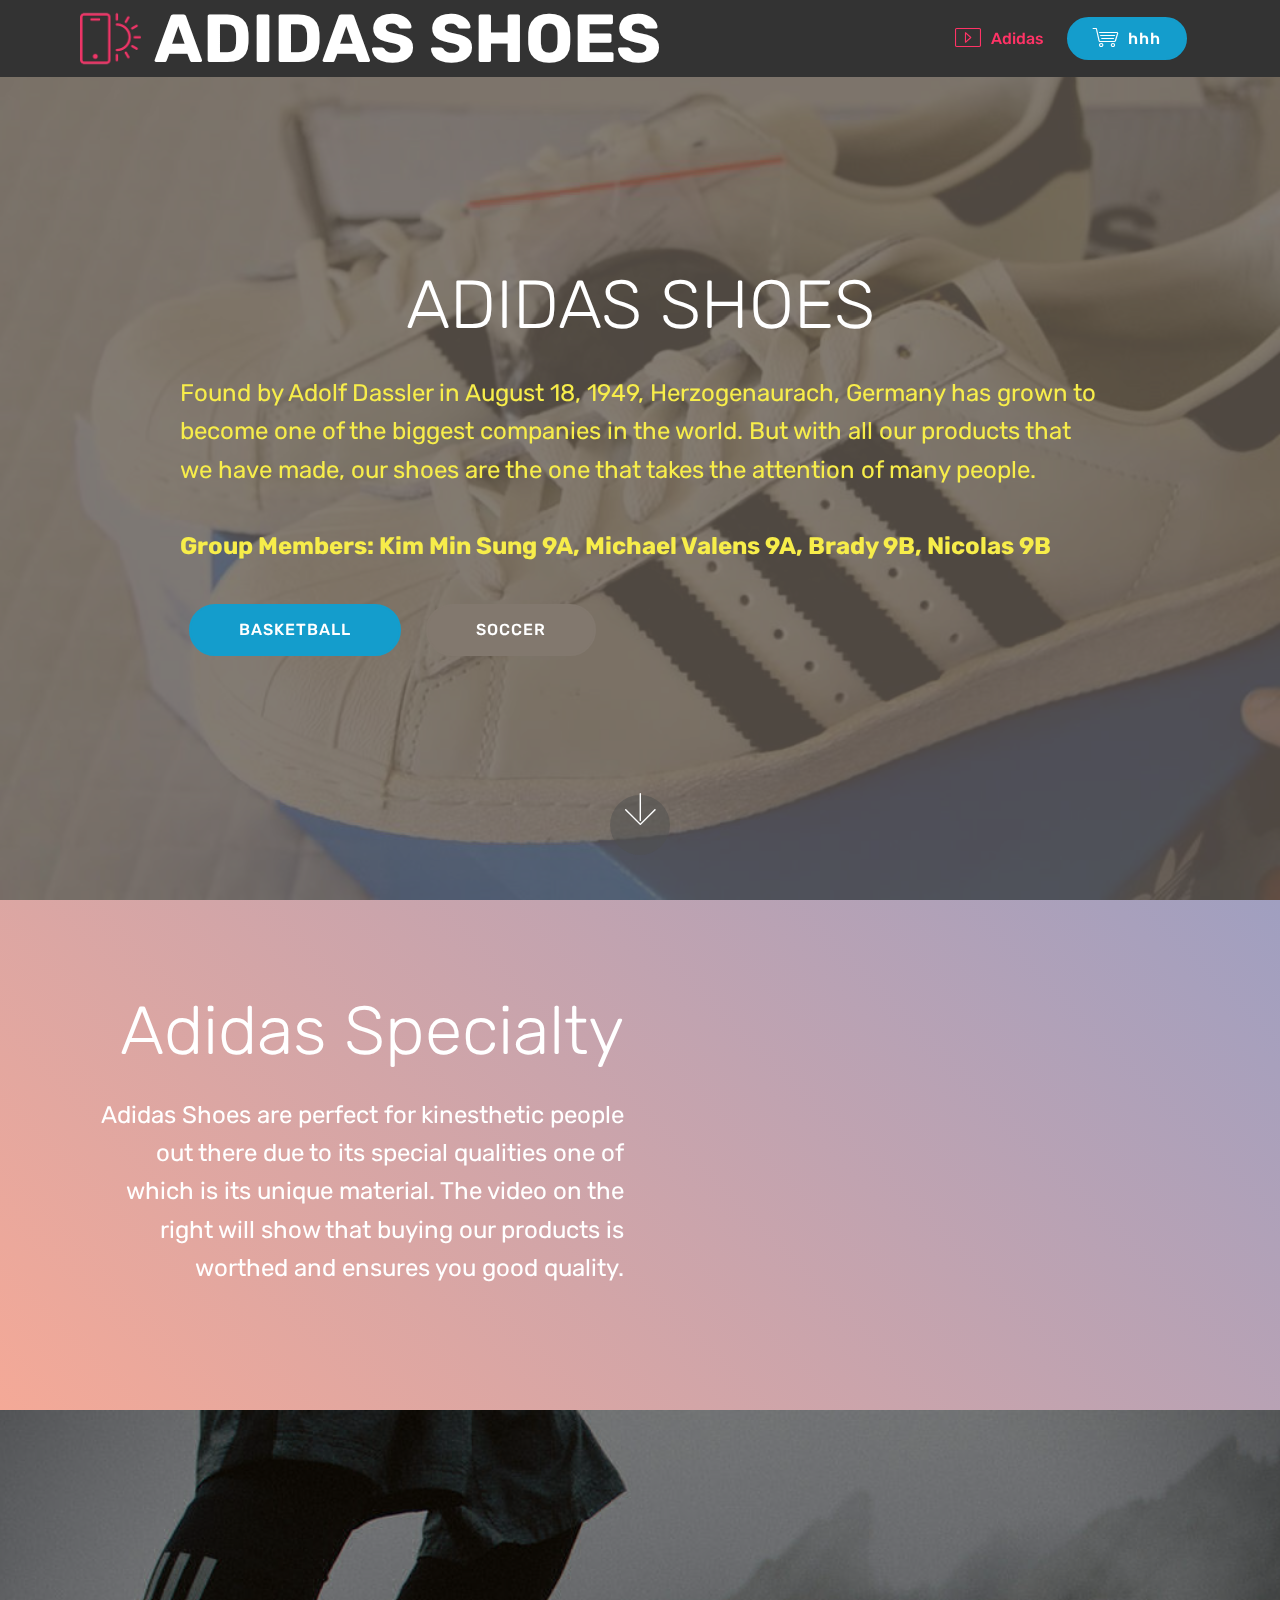
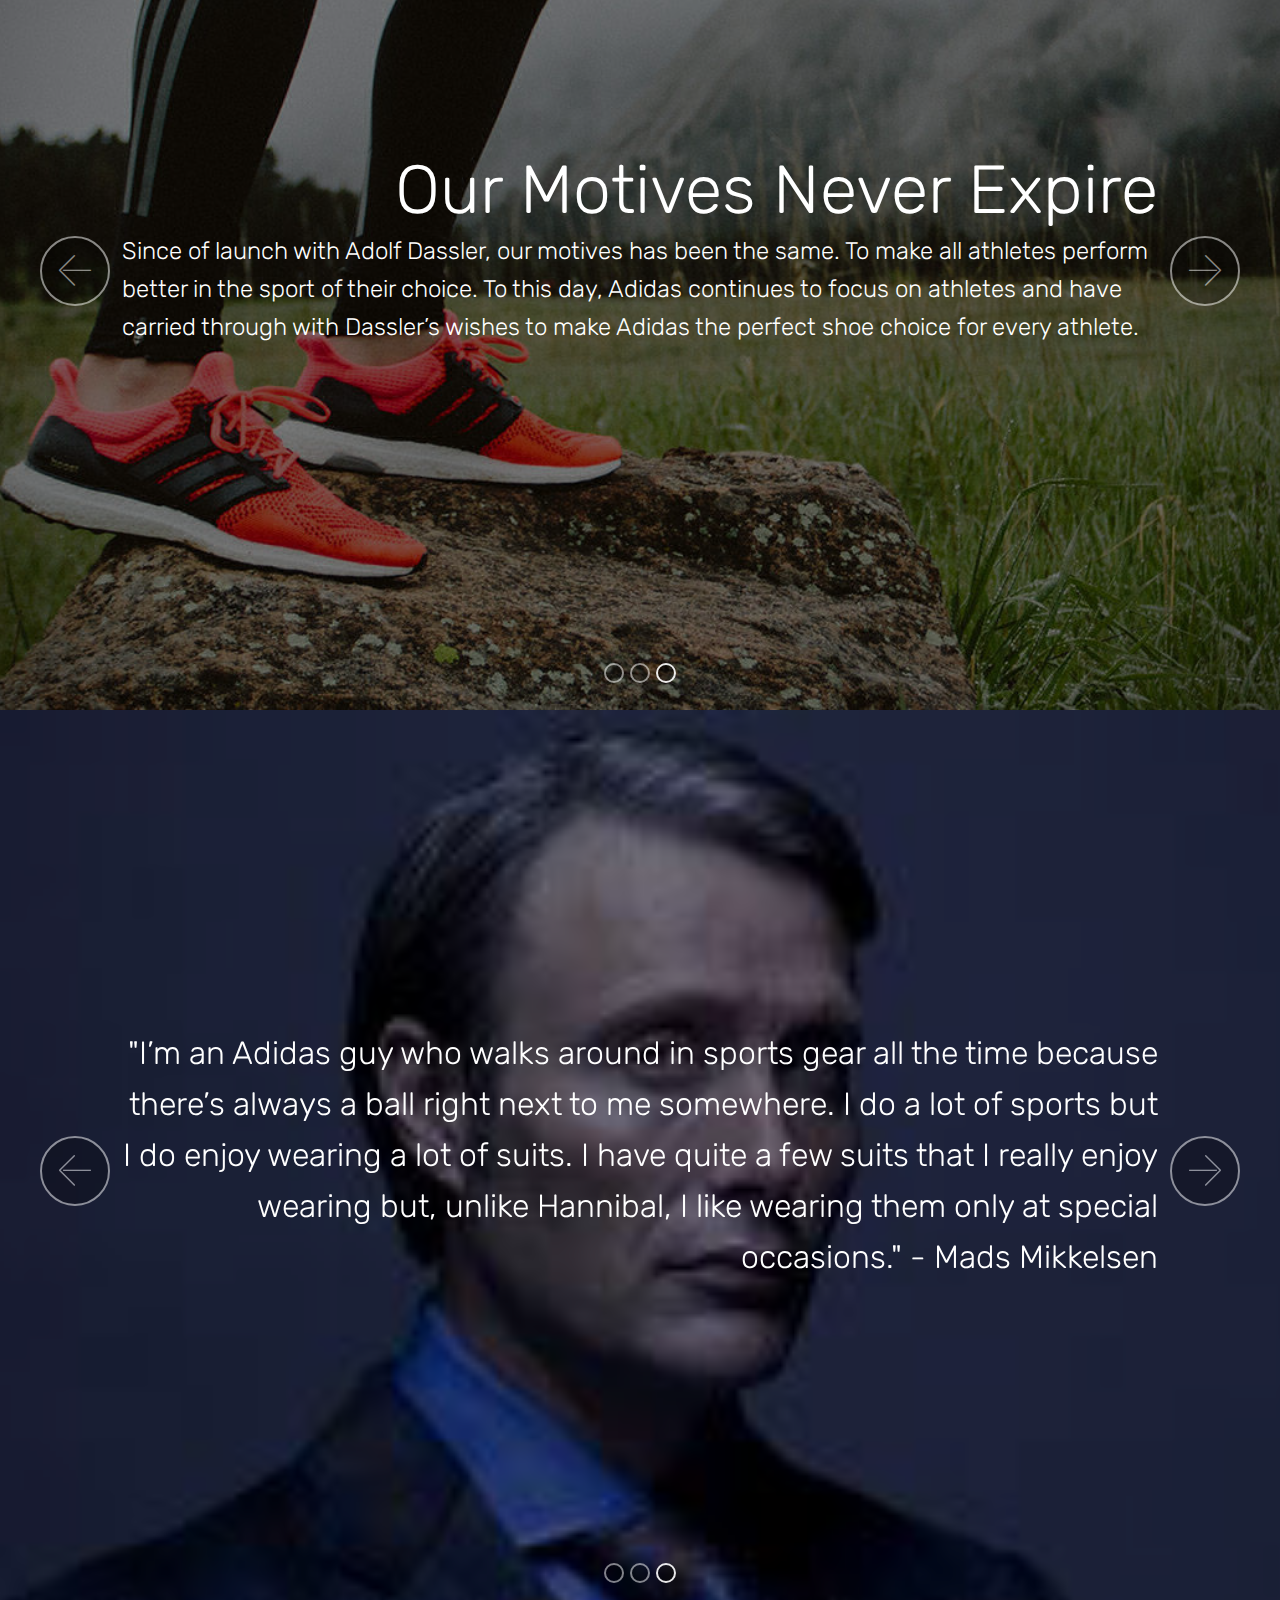
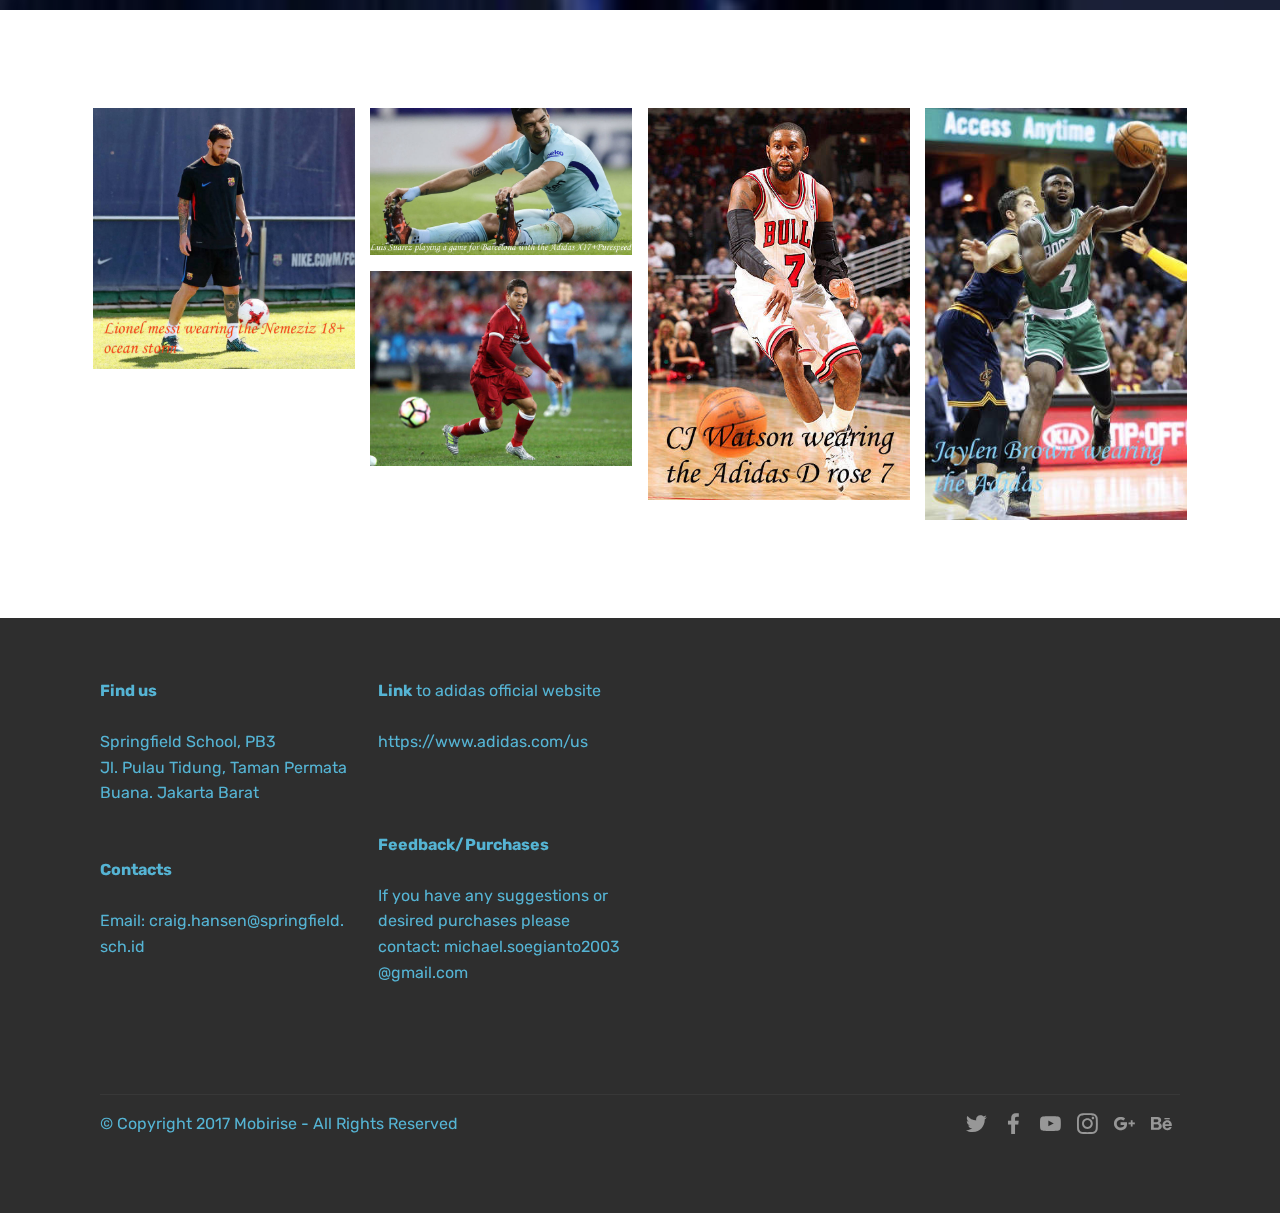
==== commit f896bb45: "create github pages" ====
--- a/index.html
+++ b/index.html
@@ -17,6 +17,7 @@
   <link rel="stylesheet" href="assets/socicon/css/styles.css">
   <link rel="stylesheet" href="assets/dropdown/css/style.css">
   <link rel="stylesheet" href="assets/theme/css/style.css">
+  <link rel="stylesheet" href="assets/gallery/style.css">
   <link rel="stylesheet" href="assets/mobirise/css/mbr-additional.css" type="text/css">
   
   
@@ -43,82 +44,52 @@
                          <img src="assets/images/logo2.png" alt="Mobirise" style="height: 3.8rem;">
                     </a>
                 </span>
-                <span class="navbar-caption-wrap">
-                    <a class="navbar-caption text-white display-4" href="https://mobirise.com">
-                        MOBIRISE
-                    </a>
-                </span>
-            </div>
-        </div>
-        <div class="collapse navbar-collapse" id="navbarSupportedContent">
-            <ul class="navbar-nav nav-dropdown" data-app-modern-menu="true"><li class="nav-item">
-                    <a class="nav-link link text-white display-4" href="https://mobirise.com">
-                        <span class="mbri-home mbr-iconfont mbr-iconfont-btn"></span>
-                        Services
-                    </a>
-                </li>
-                <li class="nav-item">
-                    <a class="nav-link link text-white display-4" href="https://mobirise.com">
-                        <span class="mbri-search mbr-iconfont mbr-iconfont-btn"></span>
-                        About Us
-                    </a>
-                </li></ul>
-            <div class="navbar-buttons mbr-section-btn">
-                <a class="btn btn-sm btn-primary display-4" href="https://mobirise.com">
-                    <span class="mbri-save mbr-iconfont mbr-iconfont-btn "></span>
-                    Try It Now!
-                </a>
-            </div>
-        </div>
-    </nav>
-</section>
-
-<section class="engine"><a href="https://mobirise.ws/l">html web maker</a></section><section class="menu cid-qOS38uljMW" once="menu" id="menu1-k">
-
-    
-
-    <nav class="navbar navbar-expand beta-menu navbar-dropdown align-items-center navbar-fixed-top navbar-toggleable-sm">
-        <button class="navbar-toggler navbar-toggler-right" type="button" data-toggle="collapse" data-target="#navbarSupportedContent" aria-controls="navbarSupportedContent" aria-expanded="false" aria-label="Toggle navigation">
-            <div class="hamburger">
-                <span></span>
-                <span></span>
-                <span></span>
-                <span></span>
-            </div>
-        </button>
-        <div class="menu-logo">
-            <div class="navbar-brand">
-                <span class="navbar-logo">
-                    <a href="https://mobirise.com">
-                         <img src="assets/images/logo2.png" alt="Mobirise" style="height: 3.8rem;">
-                    </a>
-                </span>
-                <span class="navbar-caption-wrap">
-                    <a class="navbar-caption text-white display-4" href="https://mobirise.com">
-                        MOBIRISE
-                    </a>
-                </span>
-            </div>
-        </div>
-        <div class="collapse navbar-collapse" id="navbarSupportedContent">
-            <ul class="navbar-nav nav-dropdown" data-app-modern-menu="true"><li class="nav-item">
-                    <a class="nav-link link text-white display-4" href="https://mobirise.com">
-                        <span class="mbri-home mbr-iconfont mbr-iconfont-btn"></span>
-                        Services
-                    </a>
-                </li>
-                <li class="nav-item">
-                    <a class="nav-link link text-white display-4" href="https://mobirise.com">
-                        <span class="mbri-search mbr-iconfont mbr-iconfont-btn"></span>
-                        About Us
-                    </a>
-                </li></ul>
-            <div class="navbar-buttons mbr-section-btn">
-                <a class="btn btn-sm btn-primary display-4" href="https://mobirise.com">
-                    <span class="mbri-save mbr-iconfont mbr-iconfont-btn "></span>
-                    Try It Now!
-                </a>
-            </div>
+                <span class="navbar-caption-wrap"><a class="navbar-caption text-white display-1" href="https://mobirise.com">
+                        ADIDAS SHOES</a></span>
+            </div>
+        </div>
+        <div class="collapse navbar-collapse" id="navbarSupportedContent">
+            <ul class="navbar-nav nav-dropdown" data-app-modern-menu="true"><li class="nav-item">
+                    <a class="nav-link link text-secondary display-4" href="https://mobirise.com"><span class="mbri-video mbr-iconfont mbr-iconfont-btn"></span>
+                        
+                        Adidas</a>
+                </li></ul>
+            <div class="navbar-buttons mbr-section-btn"><a class="btn btn-sm btn-primary display-4" href="https://mobirise.com"><span class="mbri-shopping-cart mbr-iconfont mbr-iconfont-btn"></span>hhh</a></div>
+        </div>
+    </nav>
+</section>
+
+<section class="engine"><a href="https://mobirise.ws/h">how to make your own website</a></section><section class="menu cid-qOS38uljMW" once="menu" id="menu1-k">
+
+    
+
+    <nav class="navbar navbar-expand beta-menu navbar-dropdown align-items-center navbar-fixed-top navbar-toggleable-sm">
+        <button class="navbar-toggler navbar-toggler-right" type="button" data-toggle="collapse" data-target="#navbarSupportedContent" aria-controls="navbarSupportedContent" aria-expanded="false" aria-label="Toggle navigation">
+            <div class="hamburger">
+                <span></span>
+                <span></span>
+                <span></span>
+                <span></span>
+            </div>
+        </button>
+        <div class="menu-logo">
+            <div class="navbar-brand">
+                <span class="navbar-logo">
+                    <a href="https://mobirise.com">
+                         <img src="assets/images/logo2.png" alt="Mobirise" style="height: 3.8rem;">
+                    </a>
+                </span>
+                <span class="navbar-caption-wrap"><a class="navbar-caption text-white display-1" href="https://mobirise.com">
+                        ADIDAS SHOES</a></span>
+            </div>
+        </div>
+        <div class="collapse navbar-collapse" id="navbarSupportedContent">
+            <ul class="navbar-nav nav-dropdown" data-app-modern-menu="true"><li class="nav-item">
+                    <a class="nav-link link text-secondary display-4" href="https://mobirise.com"><span class="mbri-video mbr-iconfont mbr-iconfont-btn"></span>
+                        
+                        Adidas</a>
+                </li></ul>
+            <div class="navbar-buttons mbr-section-btn"><a class="btn btn-sm btn-primary display-4" href="https://mobirise.com"><span class="mbri-shopping-cart mbr-iconfont mbr-iconfont-btn"></span>hhh</a></div>
         </div>
     </nav>
 </section>
@@ -143,32 +114,17 @@
                          <img src="assets/images/logo2.png" alt="Mobirise" style="height: 3.8rem;">
                     </a>
                 </span>
-                <span class="navbar-caption-wrap">
-                    <a class="navbar-caption text-white display-4" href="https://mobirise.com">
-                        MOBIRISE
-                    </a>
-                </span>
-            </div>
-        </div>
-        <div class="collapse navbar-collapse" id="navbarSupportedContent">
-            <ul class="navbar-nav nav-dropdown" data-app-modern-menu="true"><li class="nav-item">
-                    <a class="nav-link link text-white display-4" href="https://mobirise.com">
-                        <span class="mbri-home mbr-iconfont mbr-iconfont-btn"></span>
-                        Services
-                    </a>
-                </li>
-                <li class="nav-item">
-                    <a class="nav-link link text-white display-4" href="https://mobirise.com">
-                        <span class="mbri-search mbr-iconfont mbr-iconfont-btn"></span>
-                        About Us
-                    </a>
-                </li></ul>
-            <div class="navbar-buttons mbr-section-btn">
-                <a class="btn btn-sm btn-primary display-4" href="https://mobirise.com">
-                    <span class="mbri-save mbr-iconfont mbr-iconfont-btn "></span>
-                    Try It Now!
-                </a>
-            </div>
+                <span class="navbar-caption-wrap"><a class="navbar-caption text-white display-1" href="https://mobirise.com">
+                        ADIDAS SHOES</a></span>
+            </div>
+        </div>
+        <div class="collapse navbar-collapse" id="navbarSupportedContent">
+            <ul class="navbar-nav nav-dropdown" data-app-modern-menu="true"><li class="nav-item">
+                    <a class="nav-link link text-secondary display-4" href="https://mobirise.com"><span class="mbri-video mbr-iconfont mbr-iconfont-btn"></span>
+                        
+                        Adidas</a>
+                </li></ul>
+            <div class="navbar-buttons mbr-section-btn"><a class="btn btn-sm btn-primary display-4" href="https://mobirise.com"><span class="mbri-shopping-cart mbr-iconfont mbr-iconfont-btn"></span>hhh</a></div>
         </div>
     </nav>
 </section>
@@ -193,32 +149,17 @@
                          <img src="assets/images/logo2.png" alt="Mobirise" style="height: 3.8rem;">
                     </a>
                 </span>
-                <span class="navbar-caption-wrap">
-                    <a class="navbar-caption text-white display-4" href="https://mobirise.com">
-                        MOBIRISE
-                    </a>
-                </span>
-            </div>
-        </div>
-        <div class="collapse navbar-collapse" id="navbarSupportedContent">
-            <ul class="navbar-nav nav-dropdown" data-app-modern-menu="true"><li class="nav-item">
-                    <a class="nav-link link text-white display-4" href="https://mobirise.com">
-                        <span class="mbri-home mbr-iconfont mbr-iconfont-btn"></span>
-                        Services
-                    </a>
-                </li>
-                <li class="nav-item">
-                    <a class="nav-link link text-white display-4" href="https://mobirise.com">
-                        <span class="mbri-search mbr-iconfont mbr-iconfont-btn"></span>
-                        About Us
-                    </a>
-                </li></ul>
-            <div class="navbar-buttons mbr-section-btn">
-                <a class="btn btn-sm btn-primary display-4" href="https://mobirise.com">
-                    <span class="mbri-save mbr-iconfont mbr-iconfont-btn "></span>
-                    Try It Now!
-                </a>
-            </div>
+                <span class="navbar-caption-wrap"><a class="navbar-caption text-white display-1" href="https://mobirise.com">
+                        ADIDAS SHOES</a></span>
+            </div>
+        </div>
+        <div class="collapse navbar-collapse" id="navbarSupportedContent">
+            <ul class="navbar-nav nav-dropdown" data-app-modern-menu="true"><li class="nav-item">
+                    <a class="nav-link link text-secondary display-4" href="https://mobirise.com"><span class="mbri-video mbr-iconfont mbr-iconfont-btn"></span>
+                        
+                        Adidas</a>
+                </li></ul>
+            <div class="navbar-buttons mbr-section-btn"><a class="btn btn-sm btn-primary display-4" href="https://mobirise.com"><span class="mbri-shopping-cart mbr-iconfont mbr-iconfont-btn"></span>hhh</a></div>
         </div>
     </nav>
 </section>
@@ -243,32 +184,17 @@
                          <img src="assets/images/logo2.png" alt="Mobirise" style="height: 3.8rem;">
                     </a>
                 </span>
-                <span class="navbar-caption-wrap">
-                    <a class="navbar-caption text-white display-4" href="https://mobirise.com">
-                        MOBIRISE
-                    </a>
-                </span>
-            </div>
-        </div>
-        <div class="collapse navbar-collapse" id="navbarSupportedContent">
-            <ul class="navbar-nav nav-dropdown" data-app-modern-menu="true"><li class="nav-item">
-                    <a class="nav-link link text-white display-4" href="https://mobirise.com">
-                        <span class="mbri-home mbr-iconfont mbr-iconfont-btn"></span>
-                        Services
-                    </a>
-                </li>
-                <li class="nav-item">
-                    <a class="nav-link link text-white display-4" href="https://mobirise.com">
-                        <span class="mbri-search mbr-iconfont mbr-iconfont-btn"></span>
-                        About Us
-                    </a>
-                </li></ul>
-            <div class="navbar-buttons mbr-section-btn">
-                <a class="btn btn-sm btn-primary display-4" href="https://mobirise.com">
-                    <span class="mbri-save mbr-iconfont mbr-iconfont-btn "></span>
-                    Try It Now!
-                </a>
-            </div>
+                <span class="navbar-caption-wrap"><a class="navbar-caption text-white display-1" href="https://mobirise.com">
+                        ADIDAS SHOES</a></span>
+            </div>
+        </div>
+        <div class="collapse navbar-collapse" id="navbarSupportedContent">
+            <ul class="navbar-nav nav-dropdown" data-app-modern-menu="true"><li class="nav-item">
+                    <a class="nav-link link text-secondary display-4" href="https://mobirise.com"><span class="mbri-video mbr-iconfont mbr-iconfont-btn"></span>
+                        
+                        Adidas</a>
+                </li></ul>
+            <div class="navbar-buttons mbr-section-btn"><a class="btn btn-sm btn-primary display-4" href="https://mobirise.com"><span class="mbri-shopping-cart mbr-iconfont mbr-iconfont-btn"></span>hhh</a></div>
         </div>
     </nav>
 </section>
@@ -277,19 +203,17 @@
 
     
 
-    
+    <div class="mbr-overlay" style="opacity: 0.8; background-color: rgb(99, 90, 81);"></div>
 
     <div class="container align-center">
         <div class="row justify-content-md-center">
             <div class="mbr-white col-md-10">
-                <h1 class="mbr-section-title mbr-bold pb-3 mbr-fonts-style display-1">
-                    ADIDAS SHOES</h1>
-                
-                <p class="mbr-text pb-3 mbr-fonts-style display-5">
-                    Click any text to edit or style it. Select text to insert a link. Click blue "Gear" icon in the top right corner to hide/show buttons, text, title and change the block background. Click red "+" in the bottom right corner to add a new block. Use the top left menu to create new pages, sites and add themes.
-                </p>
-                <div class="mbr-section-btn"><a class="btn btn-md btn-secondary display-4" href="https://mobirise.com">LEARN MORE</a>
-                    <a class="btn btn-md btn-white-outline display-4" href="https://mobirise.com">LIVE DEMO</a></div>
+                <h1 class="mbr-section-title mbr-bold pb-3 mbr-fonts-style display-1"></h1>
+                <h3 class="mbr-section-subtitle align-center mbr-light pb-3 mbr-fonts-style display-1">
+                    ADIDAS SHOES</h3>
+                <p class="mbr-text pb-3 mbr-fonts-style display-5">Found by Adolf Dassler in August 18, 1949, Herzogenaurach, Germany has grown to become one of the biggest companies in the world. But with all our products that we have made, our shoes are the one that takes the attention of many people.<br><strong><br>Group Members: Kim Min Sung 9A, Michael Valens 9A, Brady 9B, Nicolas 9B</strong></p>
+                <div class="mbr-section-btn"><a class="btn btn-md btn-primary display-4" href="page2.html">BASKETBALL</a>
+                    <a class="btn btn-md btn-info display-4" href="page3.html">SOCCER</a></div>
             </div>
         </div>
     </div>
@@ -300,475 +224,56 @@
     </div>
 </section>
 
-<section class="tabs4 cid-qOS7n1J6gj" id="tabs4-t">
+<section class="header7 cid-qQkedV5HIy" id="header7-1b">
 
     
 
     
 
     <div class="container">
-        <h2 class="mbr-section-title align-center pb-3 mbr-fonts-style display-2">
-            Tabs and media
-        </h2>
-        
-
-        <div class="media-container-row mt-5 pt-3">
-            <div class="mbr-figure" style="width: 60%;">
-                <img src="assets/images/03.jpg" alt="Mobirise">
-            </div>
-            <div class="tabs-container">
-                <ul class="nav nav-tabs" role="tablist">
-                    <li class="nav-item">
-                        <a class="nav-link active mbr-fonts-style display-7" role="tab" data-toggle="tab" href="#tab1">
-                            Responsive
-                        </a>
-                    </li>
-                    <li class="nav-item">
-                        <a class="nav-link mbr-fonts-style display-7" role="tab" data-toggle="tab" href="#tab2">
-                            Creative
-                        </a>
-                    </li>
-                    
-                    
-                    
-                    
-                </ul>
-                <div class="tab-content">
-                    <div id="tab1" class="tab-pane in active" role="tabpanel">
-                        <div class="row">
-                            <div class="col-md-12">
-                                <p class="mbr-text py-5 mbr-fonts-style display-7">
-                                    Sites made with Mobirise are 100% mobile-friendly according the latest Google Test and Google loves those websites (officially)!
-                                </p>
-                            </div>
-                        </div>
-                    </div>
-                    <div id="tab2" class="tab-pane" role="tabpanel">
-                        <div class="row">
-                            <div class="col-md-12">
-                                <p class="mbr-text py-5 mbr-fonts-style display-7">
-                                    Mobirise themes are based on Bootstrap 3 and Bootstrap 4 - most powerful mobile first framework. Now, even if you're not code-savvy, you can be a part of an exciting growing bootstrap community.</p>
-                            </div>
-                        </div>
-                    </div>
-                    <div id="tab3" class="tab-pane" role="tabpanel">
-                        <div class="row">
-                            <div class="col-md-12">
-                                <p class="mbr-text py-5 mbr-fonts-style display-7">
-                                    Choose from the large selection of latest pre-made blocks - full-screen intro, bootstrap carousel, content slider, responsive image gallery with lightbox, parallax scrolling, video backgrounds, hamburger menu, sticky header and more.
-                                </p>
-                            </div>
-                        </div>
-                    </div>
-                    <div id="tab4" class="tab-pane" role="tabpanel">
-                        <div class="row">
-                            <div class="col-md-12">
-                                <p class="mbr-text py-5 mbr-fonts-style display-7">
-                                    Sites made with Mobirise are 100% mobile-friendly according the latest Google Test and Google loves those websites (officially)!
-                                </p>
-                            </div>
-                        </div>
-                    </div>
-                    <div id="tab5" class="tab-pane" role="tabpanel">
-                        <div class="row">
-                            <div class="col-md-12">
-                                <p class="mbr-text py-5 mbr-fonts-style display-7">
-                                    Mobirise themes are based on Bootstrap 3 and Bootstrap 4 - most powerful mobile first framework. Now, even if you're not code-savvy, you can be a part of an exciting growing bootstrap community.
-                                </p>
-                            </div>
-                        </div>
-                    </div>
-                    <div id="tab6" class="tab-pane" role="tabpanel">
-                        <div class="row">
-                            <div class="col-md-12">
-                                <p class="mbr-text py-5 mbr-fonts-style display-7">
-                                    Choose from the large selection of latest pre-made blocks - full-screen intro, bootstrap carousel, content slider, responsive image gallery with lightbox, parallax scrolling, video backgrounds, hamburger menu, sticky header and more.
-                                </p>
-                            </div>
-                        </div>
-                    </div>
+        <div class="media-container-row">
+
+            <div class="media-content align-right">
+                <h1 class="mbr-section-title mbr-white pb-3 mbr-fonts-style display-1">Adidas Specialty</h1>
+                <div class="mbr-section-text mbr-white pb-3">
+                    <p class="mbr-text mbr-fonts-style display-5">Adidas Shoes are perfect for kinesthetic people out there due to its special qualities one of which is its unique material. The video on the right will show that buying our products is worthed and ensures you good quality.</p>
                 </div>
-            </div>
-        </div>
-    </div>
-</section>
-
-<section class="tabs3 cid-qOS7oUGgGd" id="tabs3-u">
-
-    
+                
+            </div>
+
+            <div class="mbr-figure" style="width: 100%;"><iframe class="mbr-embedded-video" src="https://doc-04-8o-docs.googleusercontent.com/docs/securesc/ltfuelb94ledeisv3bqct50pv0btmr25/4jqkg54jjk9c2b0pej28pr019jp5sru3/1524744000000/10615795223123286459/16435408909960638656/1LRrA9H9o_dn688q7zVQun48YCcmYdI9T?h=13978526817599202678&amp;e=download&amp;loop=0&amp;autoplay=0" width="1280" height="720" frameborder="0" allowfullscreen></iframe></div>
+
+        </div>
+    </div>
+</section>
+
+<section class="carousel slide cid-qPCN2YuQGC" data-interval="false" id="slider1-1a">
+
+    
+
+    <div class="full-screen"><div class="mbr-slider slide carousel" data-pause="true" data-keyboard="false" data-ride="false" data-interval="false"><ol class="carousel-indicators"><li data-app-prevent-settings="" data-target="#slider1-1a" data-slide-to="0"></li><li data-app-prevent-settings="" data-target="#slider1-1a" data-slide-to="1"></li><li data-app-prevent-settings="" data-target="#slider1-1a" class=" active" data-slide-to="2"></li></ol><div class="carousel-inner" role="listbox"><div class="carousel-item slider-fullscreen-image" data-bg-video-slide="false" style="background-image: url(assets/images/original-1640x1093.jpg);"><div class="container container-slide"><div class="image_wrapper"><div class="mbr-overlay"></div><img src="assets/images/original-1640x1093.jpg"><div class="carousel-caption justify-content-center"><div class="col-10 align-center"><h2 class="mbr-fonts-style display-2">Innovation<br><br><br><br>3D Printed Soles</h2><p class="lead mbr-text mbr-fonts-style display-5">Innovation has always been our top priorities. And this year, we have managed to create 3d printed soles for all our sport shoes. These 3D printed soles not only look amazing, we have made them with the highest quality materials.<br></p></div></div></div></div></div><div class="carousel-item slider-fullscreen-image" data-bg-video-slide="false" style="background-image: url(assets/images/adidas-stan-smith-leather-sock-4-565x345.png);"><div class="container container-slide"><div class="image_wrapper"><div class="mbr-overlay"></div><img src="assets/images/adidas-stan-smith-leather-sock-4-565x345.png"><div class="carousel-caption justify-content-center"><div class="col-10 align-left"><h2 class="mbr-fonts-style display-1">One Piece Leather Uppers</h2><p class="lead mbr-text mbr-fonts-style display-5">&nbsp;An upper on a shoe is basically everything but the sole. Typically, uppers are created from multiple pieces of material as it is difficult to get the shape required from one piece of fabric. This makes the soles uncomfortable and bulky. However, we have found a way to counteract that and we invented a beautiful seamless upper portion which will allow for greater style and flexibility.<br></p></div></div></div></div></div><div class="carousel-item slider-fullscreen-image active" data-bg-video-slide="false" style="background-image: url(assets/images/best-running-shoes-for-men-2016-1087x725.jpg);"><div class="container container-slide"><div class="image_wrapper"><div class="mbr-overlay"></div><img src="assets/images/best-running-shoes-for-men-2016-1087x725.jpg"><div class="carousel-caption justify-content-center"><div class="col-10 align-right"><h2 class="mbr-fonts-style display-1">Our Motives Never Expire</h2><p class="lead mbr-text mbr-fonts-style display-5">Since of launch with Adolf Dassler, our motives has been the same. To make all athletes perform better in the sport of their choice. To this day, Adidas continues to focus on athletes and have carried through with Dassler’s wishes to make Adidas the perfect shoe choice for every athlete.<br></p></div></div></div></div></div></div><a data-app-prevent-settings="" class="carousel-control carousel-control-prev" role="button" data-slide="prev" href="#slider1-1a"><span aria-hidden="true" class="mbri-left mbr-iconfont"></span><span class="sr-only">Previous</span></a><a data-app-prevent-settings="" class="carousel-control carousel-control-next" role="button" data-slide="next" href="#slider1-1a"><span aria-hidden="true" class="mbri-right mbr-iconfont"></span><span class="sr-only">Next</span></a></div></div>
+
+</section>
+
+<section class="carousel slide cid-qQkrvK3Yvf" data-interval="false" id="slider1-1d">
+
+    
+
+    <div class="full-screen"><div class="mbr-slider slide carousel" data-pause="true" data-keyboard="false" data-ride="false" data-interval="false"><ol class="carousel-indicators"><li data-app-prevent-settings="" data-target="#slider1-1d" data-slide-to="0"></li><li data-app-prevent-settings="" data-target="#slider1-1d" data-slide-to="1"></li><li data-app-prevent-settings="" data-target="#slider1-1d" class=" active" data-slide-to="2"></li></ol><div class="carousel-inner" role="listbox"><div class="carousel-item slider-fullscreen-image" data-bg-video-slide="false" style="background-image: url(assets/images/edog-500x500.jpg);"><div class="container container-slide"><div class="image_wrapper"><div class="mbr-overlay"></div><img src="assets/images/edog-500x500.jpg"><div class="carousel-caption justify-content-center"><div class="col-10 align-center"><h2 class="mbr-fonts-style display-1"></h2><p class="lead mbr-text mbr-fonts-style display-1">"Put on your Adidas and Step Off" <br>- ED O.G</p></div></div></div></div></div><div class="carousel-item slider-fullscreen-image" data-bg-video-slide="false" style="background-image: url(assets/images/yohji-yamamoto-enterprise-interview-bof-1000x666.jpg);"><div class="container container-slide"><div class="image_wrapper"><div class="mbr-overlay"></div><img src="assets/images/yohji-yamamoto-enterprise-interview-bof-1000x666.jpg"><div class="carousel-caption justify-content-center"><div class="col-10 align-left"><h2 class="mbr-fonts-style display-1"></h2><p class="lead mbr-text mbr-fonts-style display-2">“Adidas is a very personal inspiration to me. It has enriched my creative life. It's an exchange between different cultures, different ideas, and most of all, it is teamwork.” -&nbsp;Yohji Yamamoto</p></div></div></div></div></div><div class="carousel-item slider-fullscreen-image active" data-bg-video-slide="false" style="background-image: url(assets/images/download-364x138.jpg);"><div class="container container-slide"><div class="image_wrapper"><div class="mbr-overlay"></div><img src="assets/images/download-364x138.jpg"><div class="carousel-caption justify-content-center"><div class="col-10 align-right"><h2 class="mbr-fonts-style display-1"></h2><p class="lead mbr-text mbr-fonts-style display-2">"I’m an Adidas guy who walks around in sports gear all the time because there’s always a ball right next to me somewhere. I do a lot of sports but I do enjoy wearing a lot of suits. I have quite a few suits that I really enjoy wearing but, unlike Hannibal, I like wearing them only at special occasions." -&nbsp;Mads Mikkelsen</p></div></div></div></div></div></div><a data-app-prevent-settings="" class="carousel-control carousel-control-prev" role="button" data-slide="prev" href="#slider1-1d"><span aria-hidden="true" class="mbri-left mbr-iconfont"></span><span class="sr-only">Previous</span></a><a data-app-prevent-settings="" class="carousel-control carousel-control-next" role="button" data-slide="next" href="#slider1-1d"><span aria-hidden="true" class="mbri-right mbr-iconfont"></span><span class="sr-only">Next</span></a></div></div>
+
+</section>
+
+<section class="mbr-gallery mbr-slider-carousel cid-qQnbzHsiBg" id="gallery1-1i">
 
     
 
     <div class="container">
-        <h2 class="mbr-section-title align-center pb-3 mbr-fonts-style display-2">
-           Tabs with columns
-        </h2>
-        <h3 class="mbr-section-subtitle  display-5 align-center mbr-light mbr-fonts-style">
-            Lorem ipsum dolor sit amet, consectetur adipisicing elit, sed do eiusmod tempor incididunt ut labore et dolore magna aliqua.
-        </h3>
-    </div>
-    <div class="container-fluid">
-        <div class="row tabcont">
-            <ul class="nav nav-tabs pt-3 mt-5" role="tablist">
-                <li class="nav-item mbr-fonts-style">
-                    <a class="nav-link active display-7" role="tab" data-toggle="tab" href="#tab1">
-                        Responsive
-                    </a>
-                </li>
-                <li class="nav-item mbr-fonts-style">
-                    <a class="nav-link  display-7" role="tab" data-toggle="tab" href="#tab2">
-                        No coding
-                    </a>
-                </li>
-                <li class="nav-item mbr-fonts-style">
-                    <a class="nav-link display-7" role="tab" data-toggle="tab" href="#tab3">
-                        Unique Styles
-                    </a>
-                </li>
-                
-                
-                
-            </ul>
-        </div>
-    </div>
-
-    <div class="container">
-        <div class="row px-1">
-            <div class="tab-content">
-                <div id="tab1" class="tab-pane in active mbr-table" role="tabpanel">
-                    <div class="row tab-content-row">
-                        <div class="col-xs-12 col-md-6 col-lg-4">
-                            <div class="card-img ">
-                                <span class="mbri-responsive mbr-iconfont"></span>
-                            </div>
-                            <h4 class="mbr-element-title  align-center mbr-fonts-style pb-2 display-5">
-                                MOBILE FRIENDLY
-                            </h4>
-                            <p class="mbr-section-text  align-center mbr-fonts-style display-7">
-                                No special actions required, all sites you make with Mobirise are mobile-friendly. You don't have to create a special mobile version of your site, it will adapt automagically.
-                            </p>
-                        </div>
-
-                        <div class="col-xs-12 col-md-6 col-lg-4">
-                            <div class="card-img ">
-                                <span class="mbri-responsive mbr-iconfont"></span>
-                            </div>
-                            <h4 class="mbr-element-title  align-center mbr-fonts-style pb-2 display-5">
-                                MOBILE FRIENDLY
-                            </h4>
-                            <p class="mbr-section-text  align-center mbr-fonts-style display-7">
-                                No special actions required, all sites you make with Mobirise are mobile-friendly. You don't have to create a special mobile version of your site, it will adapt automagically.
-                            </p>
-                        </div>
-
-                        <div class="col-xs-12 col-md-6 col-lg-4">
-                            <div class="card-img ">
-                                <span class="mbri-responsive mbr-iconfont"></span>
-                            </div>
-                            <h4 class="mbr-element-title  align-center mbr-fonts-style pb-2 display-5">
-                                MOBILE FRIENDLY
-                            </h4>
-                            <p class="mbr-section-text  align-center mbr-fonts-style display-7">
-                                No special actions required, all sites you make with Mobirise are mobile-friendly. You don't have to create a special mobile version of your site, it will adapt automagically.
-                            </p>
-                        </div>
-
-                        
-                    </div>
-                </div>
-
-                <div id="tab2" class="tab-pane  mbr-table" role="tabpanel">
-                    <div class="row tab-content-row">
-                        <div class="col-xs-12 col-md-6 col-lg-4">
-                            <div class="card-img ">
-                                <span class="mbri-bootstrap mbr-iconfont"></span>
-                            </div>
-                            <h4 class="mbr-element-title  align-center mbr-fonts-style pb-2 display-5">
-                                IT'S EASY AND SIMPLE
-                            </h4>
-                            <p class="mbr-section-text  align-center mbr-fonts-style display-7">
-                                Cut down the development time with drag-and-drop website builder. Drop the blocks into the page, edit content inline and publish - no technical skills required.
-                            </p>
-                        </div>
-
-                        <div class="col-xs-12 col-md-6 col-lg-4">
-                            <div class="card-img ">
-                                <span class="mbri-bootstrap mbr-iconfont"></span>
-                            </div>
-                            <h4 class="mbr-element-title  align-center mbr-fonts-style pb-2 display-5">
-                                IT'S EASY AND SIMPLE
-                            </h4>
-                            <p class="mbr-section-text  align-center mbr-fonts-style display-7">
-                                Cut down the development time with drag-and-drop website builder. Drop the blocks into the page, edit content inline and publish - no technical skills required.
-                            </p>
-                        </div>
-
-                        <div class="col-xs-12 col-md-6 col-lg-4">
-                            <div class="card-img ">
-                                <span class="mbri-bootstrap mbr-iconfont"></span>
-                            </div>
-                            <h4 class="mbr-element-title  align-center mbr-fonts-style pb-2 display-5">
-                                IT'S EASY AND SIMPLE
-                            </h4>
-                            <p class="mbr-section-text  align-center mbr-fonts-style display-7">
-                                Cut down the development time with drag-and-drop website builder. Drop the blocks into the page, edit content inline and publish - no technical skills required.
-                            </p>
-                        </div>
-
-                        
-                    </div>
-                </div>
-
-                <div id="tab3" class="tab-pane  mbr-table" role="tabpanel">
-                    <div class="row tab-content-row">
-                        <div class="col-xs-12 col-md-6 col-lg-4">
-                            <div class="card-img ">
-                                <span class="mbri-extension mbr-iconfont"></span>
-                            </div>
-                            <h4 class="mbr-element-title  align-center mbr-fonts-style pb-2 display-5">
-                                TRENDY WEBSITE BLOCKS
-                            </h4>
-                            <p class="mbr-section-text  align-center mbr-fonts-style display-7">
-                                Choose from the large selection  pre-made blocks - full-screen intro, bootstrap carousel, slider, responsive image gallery with, parallax scrolling, sticky header and more.
-                            </p>
-                        </div>
-
-                        <div class="col-xs-12 col-md-6 col-lg-4">
-                            <div class="card-img ">
-                                <span class="mbri-extension mbr-iconfont"></span>
-                            </div>
-                            <h4 class="mbr-element-title  align-center mbr-fonts-style pb-2 display-5">
-                                TRENDY WEBSITE BLOCKS
-                            </h4>
-                            <p class="mbr-section-text  align-center mbr-fonts-style display-7">
-                                Choose from the large selection  pre-made blocks - full-screen intro, bootstrap carousel, slider, responsive image gallery with, parallax scrolling, sticky header and more.
-                            </p>
-                        </div>
-
-                        <div class="col-xs-12 col-md-6 col-lg-4">
-                            <div class="card-img ">
-                                <span class="mbri-extension mbr-iconfont"></span>
-                            </div>
-                            <h4 class="mbr-element-title  align-center mbr-fonts-style pb-2 display-5">
-                                TRENDY WEBSITE BLOCKS
-                            </h4>
-                            <p class="mbr-section-text  align-center mbr-fonts-style display-7">
-                                Choose from the large selection  pre-made blocks - full-screen intro, bootstrap carousel, slider, responsive image gallery with, parallax scrolling, sticky header and more.
-                            </p>
-                        </div>
-
-                        
-                    </div>
-                </div>
-
-                <div id="tab4" class="tab-pane  mbr-table" role="tabpanel">
-                    <div class="row tab-content-row">
-                        <div class="col-xs-12 col-md-6 col-lg-4">
-                            <div class="card-img ">
-                                <span class="mbri-responsive mbr-iconfont"></span>
-                            </div>
-                            <h4 class="mbr-element-title  align-center mbr-fonts-style pb-2 display-5">
-                                MOBILE FRIENDLY
-                            </h4>
-                            <p class="mbr-section-text  align-center mbr-fonts-style display-7">
-                                No special actions required, all sites you make with Mobirise are mobile-friendly. You don't have to create a special mobile version of your site, it will adapt automagically.
-                            </p>
-                        </div>
-
-                        <div class="col-xs-12 col-md-6 col-lg-4">
-                            <div class="card-img ">
-                                <span class="mbri-responsive mbr-iconfont"></span>
-                            </div>
-                            <h4 class="mbr-element-title  align-center mbr-fonts-style pb-2 display-5">
-                                MOBILE FRIENDLY
-                            </h4>
-                            <p class="mbr-section-text  align-center mbr-fonts-style display-7">
-                                No special actions required, all sites you make with Mobirise are mobile-friendly. You don't have to create a special mobile version of your site, it will adapt automagically.
-                            </p>
-                        </div>
-
-                        <div class="col-xs-12 col-md-6 col-lg-4">
-                            <div class="card-img ">
-                                <span class="mbri-responsive mbr-iconfont"></span>
-                            </div>
-                            <h4 class="mbr-element-title  align-center mbr-fonts-style pb-2 display-5">
-                                MOBILE FRIENDLY
-                            </h4>
-                            <p class="mbr-section-text  align-center mbr-fonts-style display-7">
-                                No special actions required, all sites you make with Mobirise are mobile-friendly. You don't have to create a special mobile version of your site, it will adapt automagically.
-                            </p>
-                        </div>
-
-                        
-                    </div>
-                </div>
-
-                <div id="tab5" class="tab-pane  mbr-table" role="tabpanel">
-                    <div class="row tab-content-row">
-                        <div class="col-xs-12 col-md-6 col-lg-4">
-                            <div class="card-img ">
-                                <span class="mbri-bootstrap mbr-iconfont"></span>
-                            </div>
-                            <h4 class="mbr-element-title  align-center mbr-fonts-style pb-2 display-5">
-                                IT'S EASY AND SIMPLE
-                            </h4>
-                            <p class="mbr-section-text  align-center mbr-fonts-style display-7">
-                                Cut down the development time with drag-and-drop website builder. Drop the blocks into the page, edit content inline and publish - no technical skills required.
-                            </p>
-                        </div>
-
-                        <div class="col-xs-12 col-md-6 col-lg-4">
-                            <div class="card-img ">
-                                <span class="mbri-bootstrap mbr-iconfont"></span>
-                            </div>
-                            <h4 class="mbr-element-title  align-center mbr-fonts-style pb-2 display-5">
-                                IT'S EASY AND SIMPLE
-                            </h4>
-                            <p class="mbr-section-text  align-center mbr-fonts-style display-7">
-                                Cut down the development time with drag-and-drop website builder. Drop the blocks into the page, edit content inline and publish - no technical skills required.
-                            </p>
-                        </div>
-
-                        <div class="col-xs-12 col-md-6 col-lg-4">
-                            <div class="card-img ">
-                                <span class="mbri-bootstrap mbr-iconfont"></span>
-                            </div>
-                            <h4 class="mbr-element-title  align-center mbr-fonts-style pb-2 display-5">
-                                IT'S EASY AND SIMPLE
-                            </h4>
-                            <p class="mbr-section-text  align-center mbr-fonts-style display-7">
-                                Cut down the development time with drag-and-drop website builder. Drop the blocks into the page, edit content inline and publish - no technical skills required.
-                            </p>
-                        </div>
-
-                        
-                    </div>
-                </div>
-
-                <div id="tab6" class="tab-pane  mbr-table" role="tabpanel">
-                    <div class="row tab-content-row">
-                        <div class="col-xs-12 col-md-6 col-lg-4">
-                            <div class="card-img ">
-                                <span class="mbri-extension mbr-iconfont"></span>
-                            </div>
-                            <h4 class="mbr-element-title  align-center mbr-fonts-style pb-2 display-5">
-                                TRENDY WEBSITE BLOCKS
-                            </h4>
-                            <p class="mbr-section-text  align-center mbr-fonts-style display-7">
-                                Choose from the large selection  pre-made blocks - full-screen intro, bootstrap carousel, slider, responsive image gallery with, parallax scrolling, sticky header and more.
-                            </p>
-                        </div>
-
-                        <div class="col-xs-12 col-md-6 col-lg-4">
-                            <div class="card-img ">
-                                <span class="mbri-extension mbr-iconfont"></span>
-                            </div>
-                            <h4 class="mbr-element-title  align-center mbr-fonts-style pb-2 display-5">
-                                TRENDY WEBSITE BLOCKS
-                            </h4>
-                            <p class="mbr-section-text  align-center mbr-fonts-style display-7">
-                                Choose from the large selection  pre-made blocks - full-screen intro, bootstrap carousel, slider, responsive image gallery with, parallax scrolling, sticky header and more.
-                            </p>
-                        </div>
-
-                        <div class="col-xs-12 col-md-6 col-lg-4">
-                            <div class="card-img ">
-                                <span class="mbri-extension mbr-iconfont"></span>
-                            </div>
-                            <h4 class="mbr-element-title  align-center mbr-fonts-style pb-2 display-5">
-                                TRENDY WEBSITE BLOCKS
-                            </h4>
-                            <p class="mbr-section-text  align-center mbr-fonts-style display-7">
-                                Choose from the large selection  pre-made blocks - full-screen intro, bootstrap carousel, slider, responsive image gallery with, parallax scrolling, sticky header and more.
-                            </p>
-                        </div>
-
-                        
-                    </div>
-                </div>
-            </div>
-        </div>
-    </div>
-</section>
-
-<section class="accordion2 cid-qOS7pRglYO" id="accordion2-v">
-
-    
-
-
-    
-    <div class="container">
-        <div class="media-container-row pt-5">
-            <div class="accordion-content">
-                <h2 class="mbr-section-title align-center pb-3 mbr-fonts-style display-2">
-                        Accordion with media
-                </h2>
-                
-                <div id="bootstrap-accordion_5" class="panel-group accordionStyles accordion pt-5 mt-3" role="tablist" aria-multiselectable="true">
-                        <div class="card">
-                            <div class="card-header" role="tab" id="headingOne">
-                                <a role="button" class="collapsed panel-title text-black" data-toggle="collapse" data-core="" href="#collapse1_5" aria-expanded="false" aria-controls="collapse1">
-                                    <h4 class="mbr-fonts-style display-5">
-                                        <span class="sign mbr-iconfont mbri-arrow-down inactive"></span> What is Mobirise?
-                                    </h4>
-                                </a>
-                            </div>
-                            <div id="collapse1_5" class="panel-collapse noScroll collapse" role="tabpanel" aria-labelledby="headingOne" data-parent="#bootstrap-accordion_5">
-                                <div class="panel-body p-4">
-                                    <p class="mbr-fonts-style panel-text display-7">
-                                       Mobirise is an offline app for Window and Mac to easily create small/medium websites, landing pages, online resumes and portfolios, promo sites for apps, events, services and products.</p>
-                                </div>
-                            </div>
-                        </div>
-                
-                        <div class="card">
-                            <div class="card-header" role="tab" id="headingTwo">
-                                <a role="button" class="collapsed panel-title text-black" data-toggle="collapse" data-core="" href="#collapse2_5" aria-expanded="false" aria-controls="collapse2">
-                                    <h4 class="mbr-fonts-style mbr-fonts-style display-5">
-                                        <span class="sign mbr-iconfont mbri-arrow-down inactive"></span> Is it good for me?
-                                    </h4>
-                                </a>
-                                
-                            </div>
-                            <div id="collapse2_5" class="panel-collapse noScroll collapse" role="tabpanel" aria-labelledby="headingTwo" data-parent="#bootstrap-accordion_5">
-                                <div class="panel-body p-4">
-                                    <p class="mbr-fonts-style panel-text display-7">
-                                       Mobirise is perfect for non-techies who are not familiar with the intricacies of web development and for designers who prefer to work as visually as possible, without fighting with code. Also great for pro-coders for fast prototyping and small customers' projects.</p>
-                                </div>
-                            </div>
-                        </div>
-                
-                        <div class="card">
-                            <div class="card-header" role="tab" id="headingThree">
-                                <a role="button" class="collapsed panel-title text-black" data-toggle="collapse" data-core="" href="#collapse3_5" aria-expanded="false" aria-controls="collapse3">
-                                    <h4 class="mbr-fonts-style display-5">
-                                        <span class="sign mbr-iconfont mbri-arrow-down inactive"></span> Why Mobirise?
-                                    </h4>
-                                </a>
-                            </div>
-                            <div id="collapse3_5" class="panel-collapse noScroll collapse" role="tabpanel" aria-labelledby="headingThree" data-parent="#bootstrap-accordion_5">
-                                <div class="panel-body p-4">
-                                    <p class="mbr-fonts-style panel-text display-7">
-                                       Key differences from traditional builders:<br>* Minimalistic, extremely <strong>easy-to-use</strong> interface<br>* <strong>Mobile</strong>-friendliness, latest website blocks and techniques "out-the-box"<br>* <strong>Free</strong> for commercial and non-profit use</p>
-                                </div>
-                            </div>
-                        </div>
-                
-                        
-                
-                        
-                
-                        
-                </div>
-            </div>
-            <div class="mbr-figure" style="width: 105%;">
-                    <img src="assets/images/02.jpg" alt="Mobirise">
-            </div>
-        </div>
-    </div>
-</section>
-
-<section class="footer4 cid-qOS3AFBeWx" id="footer4-p">
+        <div><!-- Filter --><!-- Gallery --><div class="mbr-gallery-row"><div class="mbr-gallery-layout-default"><div><div><div class="mbr-gallery-item mbr-gallery-item--p1" data-video-url="false" data-tags="Awesome"><div href="#lb-gallery1-1i" data-slide-to="0" data-toggle="modal"><img src="assets/images/lionel-messi-1080x1080-800x800.jpg" alt=""><span class="icon-focus"></span></div></div><div class="mbr-gallery-item mbr-gallery-item--p1" data-video-url="false" data-tags="Awesome"><div href="#lb-gallery1-1i" data-slide-to="1" data-toggle="modal"><img src="assets/images/luis-suarex-edite-1920x1080-800x450.jpg" alt=""><span class="icon-focus"></span></div></div><div class="mbr-gallery-item mbr-gallery-item--p1" data-video-url="false" data-tags="Responsive"><div href="#lb-gallery1-1i" data-slide-to="2" data-toggle="modal"><img src="assets/images/watson-basket-400x600-400x600.jpg" alt=""><span class="icon-focus"></span></div></div><div class="mbr-gallery-item mbr-gallery-item--p1" data-video-url="false" data-tags="Responsive"><div href="#lb-gallery1-1i" data-slide-to="3" data-toggle="modal"><img src="assets/images/jaylen-brown-edited-317x500-317x500.jpg" alt=""><span class="icon-focus"></span></div></div><div class="mbr-gallery-item mbr-gallery-item--p1" data-video-url="false" data-tags="Responsive"><div href="#lb-gallery1-1i" data-slide-to="4" data-toggle="modal"><img src="assets/images/process-630x472-630x472.jpg" alt=""><span class="icon-focus"></span></div></div></div></div><div class="clearfix"></div></div></div><!-- Lightbox --><div data-app-prevent-settings="" class="mbr-slider modal fade carousel slide" tabindex="-1" data-keyboard="true" data-interval="false" id="lb-gallery1-1i"><div class="modal-dialog"><div class="modal-content"><div class="modal-body"><div class="carousel-inner"><div class="carousel-item"><img src="assets/images/lionel-messi-1080x1080.jpg" alt=""></div><div class="carousel-item"><img src="assets/images/luis-suarex-edite-1920x1080.jpg" alt=""></div><div class="carousel-item"><img src="assets/images/watson-basket-400x600.jpg" alt=""></div><div class="carousel-item"><img src="assets/images/jaylen-brown-edited-317x500.jpg" alt=""></div><div class="carousel-item active"><img src="assets/images/process-630x472.jpg" alt=""></div></div><a class="carousel-control carousel-control-prev" role="button" data-slide="prev" href="#lb-gallery1-1i"><span class="mbri-left mbr-iconfont" aria-hidden="true"></span><span class="sr-only">Previous</span></a><a class="carousel-control carousel-control-next" role="button" data-slide="next" href="#lb-gallery1-1i"><span class="mbri-right mbr-iconfont" aria-hidden="true"></span><span class="sr-only">Next</span></a><a class="close" href="#" role="button" data-dismiss="modal"><span class="sr-only">Close</span></a></div></div></div></div></div>
+    </div>
+
+</section>
+
+<section class="cid-qQnMboOQjN" id="footer2-1r">
 
     
 
@@ -776,89 +281,22 @@
 
     <div class="container">
         <div class="media-container-row content mbr-white">
-            <div class="col-md-3 col-sm-4">
-                <div class="mb-3 img-logo">
-                    <a href="https://mobirise.com/">
-                        <img src="assets/images/logo2.png" alt="Mobirise">
-                    </a>
-                </div>
-                <p class="mb-3 mbr-fonts-style foot-title display-7">
-                    MOBIRISE
-                </p>
-                <p class="mbr-text mbr-fonts-style mbr-links-column display-7">
-                    <a href="#" class="text-white">About Us</a>
-                    <br><a href="#" class="text-white">Services</a>
-                    <br><a href="#" class="text-white">Selected Work</a>
-                    <br><a href="#" class="text-white">Get In Touch</a>
-                </p>
-            </div>
-            <div class="col-md-4 col-sm-8">
-                <p class="mb-4 foot-title mbr-fonts-style display-7">
-                    RECENT NEWS
-                </p>
-                <p class="mbr-text mbr-fonts-style foot-text display-7">
-                    Footer with solid color background and a contact form, Easily add subscribe and contact forms without any server-side integration.
+            <div class="col-12 col-md-3 mbr-fonts-style display-7">
+                <p class="mbr-text"><strong>Find us</strong><br>
+                    <br>Springfield School, PB3<br>Jl. Pulau Tidung, Taman Permata Buana. Jakarta Barat&nbsp;<br>
                     <br>
-                    <br>Mobirise helps you cut down development time by providing you with a flexible website editor with a drag and drop interface.
-                </p>
-            </div>
-            <div class="col-md-4 offset-md-1 col-sm-12">
-                <p class="mb-4 foot-title mbr-fonts-style display-7">
-                    SUBSCRIBE
-                </p>
-                <p class="mbr-text mbr-fonts-style form-text display-7">
-                    Get monthly updates and free resources.
-                </p>
-                <div class="media-container-column" data-form-type="formoid">
-                    <div data-form-alert="" hidden="" class="align-center">
-                        Thanks for filling out the form!
-                    </div>
-
-                    <form class="form-inline" action="https://mobirise.com/" method="post" data-form-title="Mobirise Form">
-                        <input type="hidden" value="A0Wdmfv3Bo6UTxqpjrs5I+r2zMTJPCqQ9to6Pl/BJodvcGT27XrzNz7i0LZd6nhp5OjCnwdAF8nZmqfARWTjAHDbNQMAXlJU2WzKwjEJSqGbhMAKl9U8c/m8+PTaIbgN" data-form-email="true">
-                        <div class="form-group">
-                            <input type="email" class="form-control input-sm input-inverse my-2" name="email" required="" data-form-field="Email" placeholder="Email" id="email-footer4-p">
-                        </div>
-                        <div class="input-group-btn m-2">
-                            <button href="" class="btn btn-primary display-4" type="submit" role="button">Subscribe</button>
-                        </div>
-                    </form>
-                </div>
-                <p class="mb-4 mbr-fonts-style foot-title display-7">
-                    CONNECT WITH US
-                </p>
-                <div class="social-list pl-0 mb-0">
-                        <div class="soc-item">
-                            <a href="https://twitter.com/mobirise" target="_blank">
-                                <span class="socicon-twitter socicon mbr-iconfont mbr-iconfont-social"></span>
-                            </a>
-                        </div>
-                        <div class="soc-item">
-                            <a href="https://www.facebook.com/pages/Mobirise/1616226671953247" target="_blank">
-                                <span class="socicon-facebook socicon mbr-iconfont mbr-iconfont-social"></span>
-                            </a>
-                        </div>
-                        <div class="soc-item">
-                            <a href="https://www.youtube.com/c/mobirise" target="_blank">
-                                <span class="socicon-youtube socicon mbr-iconfont mbr-iconfont-social"></span>
-                            </a>
-                        </div>
-                        <div class="soc-item">
-                            <a href="https://instagram.com/mobirise" target="_blank">
-                                <span class="socicon-instagram socicon mbr-iconfont mbr-iconfont-social"></span>
-                            </a>
-                        </div>
-                        <div class="soc-item">
-                            <a href="https://plus.google.com/u/0/+Mobirise" target="_blank">
-                                <span class="socicon-googleplus socicon mbr-iconfont mbr-iconfont-social"></span>
-                            </a>
-                        </div>
-                        <div class="soc-item">
-                            <a href="https://www.behance.net/Mobirise" target="_blank">
-                                <span class="socicon-behance socicon mbr-iconfont mbr-iconfont-social"></span>
-                            </a>
-                        </div>
-                </div>
+                    <br><strong>Contacts</strong>
+                    <br>
+                    <br>Email:&nbsp;craig.hansen@springfield.sch.id</p>
+            </div>
+            <div class="col-12 col-md-3 mbr-fonts-style display-7">
+                <p class="mbr-text">
+                    <strong>Link</strong>&nbsp;to adidas official website<br><br>https://www.adidas.com/us<br>
+                    <br><strong><br></strong><br><strong>Feedback/Purchases</strong><br>
+                    <br>If you have any suggestions or desired purchases please contact:&nbsp;michael.soegianto2003@gmail.com</p>
+            </div>
+            <div class="col-12 col-md-6">
+                <div class="google-map"><iframe frameborder="0" style="border:0" src="https://www.google.com/maps/embed/v1/place?key=AIzaSyA0Dx_boXQiwvdz8sJHoYeZNVTdoWONYkU&amp;q=place_id:ChIJn6wOs6lZwokRLKy1iqRcoKw" allowfullscreen=""></iframe></div>
             </div>
         </div>
         <div class="footer-lower">
@@ -868,10 +306,44 @@
                 </div>
             </div>
             <div class="media-container-row mbr-white">
-                <div class="col-sm-12 copyright">
+                <div class="col-sm-6 copyright">
                     <p class="mbr-text mbr-fonts-style display-7">
                         © Copyright 2017 Mobirise - All Rights Reserved
                     </p>
+                </div>
+                <div class="col-md-6">
+                    <div class="social-list align-right">
+                        <div class="soc-item">
+                            <a href="https://twitter.com/mobirise" target="_blank">
+                                <span class="socicon-twitter socicon mbr-iconfont mbr-iconfont-social"></span>
+                            </a>
+                        </div>
+                        <div class="soc-item">
+                            <a href="https://www.facebook.com/pages/Mobirise/1616226671953247" target="_blank">
+                                <span class="socicon-facebook socicon mbr-iconfont mbr-iconfont-social"></span>
+                            </a>
+                        </div>
+                        <div class="soc-item">
+                            <a href="https://www.youtube.com/c/mobirise" target="_blank">
+                                <span class="socicon-youtube socicon mbr-iconfont mbr-iconfont-social"></span>
+                            </a>
+                        </div>
+                        <div class="soc-item">
+                            <a href="https://instagram.com/mobirise" target="_blank">
+                                <span class="socicon-instagram socicon mbr-iconfont mbr-iconfont-social"></span>
+                            </a>
+                        </div>
+                        <div class="soc-item">
+                            <a href="https://plus.google.com/u/0/+Mobirise" target="_blank">
+                                <span class="socicon-googleplus socicon mbr-iconfont mbr-iconfont-social"></span>
+                            </a>
+                        </div>
+                        <div class="soc-item">
+                            <a href="https://www.behance.net/Mobirise" target="_blank">
+                                <span class="socicon-behance socicon mbr-iconfont mbr-iconfont-social"></span>
+                            </a>
+                        </div>
+                    </div>
                 </div>
             </div>
         </div>
@@ -885,12 +357,17 @@
   <script src="assets/bootstrap/js/bootstrap.min.js"></script>
   <script src="assets/smoothscroll/smooth-scroll.js"></script>
   <script src="assets/parallax/jarallax.min.js"></script>
+  <script src="assets/ytplayer/jquery.mb.ytplayer.min.js"></script>
   <script src="assets/touchswipe/jquery.touch-swipe.min.js"></script>
-  <script src="assets/mbr-tabs/mbr-tabs.js"></script>
-  <script src="assets/mbr-switch-arrow/mbr-switch-arrow.js"></script>
+  <script src="assets/bootstrapcarouselswipe/bootstrap-carousel-swipe.js"></script>
+  <script src="assets/masonry/masonry.pkgd.min.js"></script>
+  <script src="assets/imagesloaded/imagesloaded.pkgd.min.js"></script>
   <script src="assets/dropdown/js/script.min.js"></script>
+  <script src="assets/vimeoplayer/jquery.mb.vimeo_player.js"></script>
   <script src="assets/theme/js/script.js"></script>
-  <script src="assets/formoid/formoid.min.js"></script>
+  <script src="assets/gallery/player.min.js"></script>
+  <script src="assets/gallery/script.js"></script>
+  <script src="assets/slidervideo/script.js"></script>
   
   
 </body>
--- a/assets/gallery/style.css
+++ b/assets/gallery/style.css
@@ -0,0 +1,451 @@
+/*-------
+
+   Gallery
+
+-------*/
+.mbr-gallery .mbr-gallery-item {
+  position: relative;
+  display: inline-block;
+  width: 25%;
+  cursor: pointer; }
+
+@media (max-width: 768px) {
+  .mbr-gallery .mbr-gallery-item {
+    width: 50%; } }
+@media (max-width: 400px) {
+  .mbr-gallery .mbr-gallery-item {
+    width: 100%; } }
+.mbr-gallery .icon-focus,
+.mbr-gallery .icon-video {
+  position: absolute;
+  top: calc(50% - 32px);
+  left: calc(50% - 24px);
+  font-family: 'MobiriseIcons' !important;
+  font-size: 3rem !important;
+  color: #fff;
+  opacity: 0;
+  transition: .2s opacity ease-in-out;
+  z-index: 5; }
+
+.mbr-gallery .icon-focus::before {
+  content: '\e96b'; }
+
+.mbr-gallery .icon-video::before {
+  content: '\e95c'; }
+
+.mbr-gallery .mbr-gallery-item > div:hover .icon-focus,
+.mbr-gallery .mbr-gallery-item > div:hover .icon-video {
+  opacity: 1; }
+
+.mbr-gallery .mbr-gallery-item img {
+  width: 100%;
+  opacity: 1;
+  -webkit-transition: .2s opacity ease-in-out;
+  transition: .2s opacity ease-in-out; }
+
+.mbr-gallery .mbr-gallery-item > div:hover img {
+  opacity: 1; }
+
+.mbr-gallery .mbr-gallery-item > div {
+  background: #fff;
+  display: block;
+  outline: none;
+  position: relative; }
+
+.mbr-gallery .mbr-gallery-item .icon {
+  -webkit-transform: translateX(-50%) translateY(-50%);
+  -webkit-transition: .2s opacity ease-in-out;
+  color: #000;
+  font-size: 30px;
+  height: 69px;
+  left: 50%;
+  opacity: 0;
+  position: absolute;
+  top: 50%;
+  transform: translateX(-50%) translateY(-50%);
+  transition: .2s opacity ease-in-out;
+  width: 69px; }
+
+.mbr-gallery .mbr-gallery-item .icon::after,
+.mbr-gallery .mbr-gallery-item .icon::before {
+  content: '';
+  display: block;
+  position: absolute;
+  height: 69px;
+  width: 1px;
+  margin-left: 34.5px;
+  background-color: #fff; }
+
+.mbr-gallery .mbr-gallery-item .icon::after {
+  width: 69px;
+  height: 1px;
+  margin-left: 0;
+  margin-top: 34.5px; }
+
+.mbr-gallery .mbr-gallery-item > div:hover .icon {
+  opacity: 1; }
+
+.mbr-gallery .mbr-gallery-item > div:hover::before {
+  opacity: .9; }
+
+.mbr-gallery .mbr-gallery-item > div:hover .mbr-gallery-title {
+  background: transparent !important; }
+
+/* remove spacing */
+.mbr-gallery .mbr-gallery-row.no-gutter {
+  margin: 0; }
+
+.mbr-gallery .mbr-gallery-row.no-gutter .mbr-gallery-item {
+  padding: 0; }
+
+/* container */
+.mbr-gallery .container.mbr-gallery-layout-default {
+  padding: 93px 0; }
+
+/* fix horizontal scrollbar */
+.mbr-gallery .mbr-gallery-layout-article,
+.mbr-gallery .mbr-gallery-layout-default {
+  overflow: hidden; }
+
+/* lightbox */
+.mbr-gallery .modal {
+  position: fixed;
+  overflow: hidden;
+  padding-right: 0 !important; }
+
+.mbr-gallery .modal-content {
+  border-radius: 0;
+  border: none;
+  background: transparent; }
+
+.mbr-gallery .modal-body {
+  padding: 0; }
+
+.mbr-gallery .modal-body img {
+  width: 100%; }
+
+.mbr-gallery .modal .close {
+  position: fixed;
+  background: #1b1b1b;
+  opacity: .5;
+  font-size: 35px;
+  font-weight: 300;
+  width: 70px;
+  height: 70px;
+  border-radius: 50%;
+  color: #fff;
+  top: 2.5rem;
+  right: 2.5rem;
+  line-height: 70px;
+  border: none;
+  text-align: center;
+  text-shadow: none;
+  z-index: 5;
+  -webkit-transition: opacity .3s ease;
+  -moz-transition: opacity .3s ease;
+  -o-transition: opacity .3s ease;
+  transition: opacity .3s ease;
+  font-family: 'MobiriseIcons'; }
+  .mbr-gallery .modal .close::before {
+    content: '\e91a'; }
+
+.mbr-gallery .modal .close:hover {
+  opacity: 1;
+  background: #000;
+  color: #fff; }
+
+.mbr-gallery .modal-dialog {
+  max-width: 100% !important; }
+
+.mbr-gallery .modal.in .modal-dialog {
+  margin: 0 auto; }
+
+/* modal back color opacity */
+.modal-backdrop.in {
+  opacity: .8;
+  filter: alpha(opacity=80); }
+
+@media (max-width: 768px) {
+  .mbr-gallery .carousel-control,
+  .mbr-gallery .carousel-indicators,
+  .mbr-gallery .modal .close {
+    position: fixed; } }
+/* fix fade in effect */
+.mbr-gallery .modal.fade .modal-dialog {
+  -webkit-transition: margin-top .3s ease-out;
+  -moz-transition: margin-top .3s ease-out;
+  -o-transition: margin-top .3s ease-out;
+  transition: margin-top .3s ease-out; }
+
+.mbr-gallery .modal.fade .modal-dialog,
+.mbr-gallery .modal.in .modal-dialog {
+  -webkit-transform: none;
+  -ms-transform: none;
+  -o-transform: none;
+  transform: none; }
+
+/*-------
+
+   Slider
+
+-------*/
+.mbr-slider .carousel-inner > .active,
+.mbr-slider .carousel-inner > .next,
+.mbr-slider .carousel-inner > .prev {
+  display: table; }
+
+.mbr-slider .carousel-control {
+  position: absolute;
+  width: 70px;
+  height: 70px;
+  top: 50%;
+  margin-top: -35px;
+  line-height: 70px;
+  border-radius: 50%;
+  font-size: 35px;
+  border: 0;
+  opacity: .5;
+  text-shadow: none;
+  z-index: 5;
+  color: #fff;
+  -webkit-transition: all .2s ease-in-out 0s;
+  -o-transition: all .2s ease-in-out 0s;
+  transition: all .2s ease-in-out 0s; }
+
+.mbr-gallery .mbr-slider .carousel-control {
+  position: fixed; }
+
+@media (max-width: 991px) {
+  .mbr-gallery .mbr-slider .carousel-control {
+    bottom: 2.5rem;
+    margin-top: 0;
+    top: auto;
+    z-index: 17; } }
+.mbr-gallery .mbr-slider .carousel-inner > .active {
+  display: block; }
+
+.mbr-slider .carousel-control.left {
+  left: 0;
+  margin-left: 2.5rem; }
+
+.mbr-slider .carousel-control.right {
+  right: 0;
+  margin-right: 2.5rem; }
+
+.mbr-slider .carousel-control .icon-next,
+.mbr-slider .carousel-control .icon-prev {
+  margin-top: -18px;
+  font-size: 40px;
+  line-height: 27px; }
+
+.mbr-slider .carousel-control:hover {
+  background: #1b1b1b;
+  color: #fff;
+  opacity: 1; }
+
+.mbr-slider .carousel-indicators {
+  position: absolute;
+  bottom: 0;
+  margin-bottom: 1.5rem !important; }
+
+@media (max-width: 543px) {
+  .mbr-slider .carousel-indicators {
+    display: none; } }
+.carousel-indicators .active,
+.carousel-indicators li {
+  width: 15px;
+  height: 15px;
+  margin: 3px;
+  background: #1b1b1b;
+  border: 0;
+  opacity: .5; }
+
+.carousel-indicators .active {
+  border: 4px solid #1b1b1b;
+  background: #fff; }
+
+.carousel-indicators li {
+  max-width: 15px;
+  max-height: 15px;
+  margin: 3px;
+  background: #1b1b1b;
+  border: 0;
+  border-radius: 50%;
+  opacity: .5; }
+
+.carousel-indicators li.active {
+  border: 4px solid #1b1b1b;
+  background: #fff; }
+
+.container .carousel-indicators {
+  margin-bottom: 3px; }
+
+.mbr-gallery .mbr-slider .carousel-indicators {
+  position: fixed;
+  margin-bottom: 2.5rem !important; }
+
+@media (max-width: 991px) {
+  .mbr-gallery .mbr-slider .carousel-indicators {
+    margin-bottom: 3.625rem !important;
+    padding-left: 2.5rem;
+    padding-right: 2.5rem; } }
+.mbr-slider .carousel-indicators .active,
+.mbr-slider .carousel-indicators li {
+  width: 20px;
+  height: 20px;
+  margin: 3px;
+  background: #1b1b1b;
+  border: 0;
+  opacity: .5; }
+
+.mbr-slider .carousel-indicators .active {
+  border: 4px solid #1b1b1b;
+  background: #fff; }
+
+@media (max-width: 767px) {
+  .mbr-slider .carousel-control {
+    top: auto;
+    bottom: 20px; }
+
+  .mbr-slider > .container .carousel-control {
+    margin-bottom: 0; } }
+/* boxed slider */
+.mbr-slider > .boxed-slider {
+  position: relative;
+  padding: 93px 0; }
+
+.mbr-slider > .boxed-slider > div {
+  position: relative; }
+
+.mbr-slider > .container img {
+  width: 100%; }
+
+.mbr-slider > .container img + .row {
+  position: absolute;
+  top: 50%;
+  left: 0;
+  right: 0;
+  -webkit-transform: translateY(-50%);
+  -moz-transform: translateY(-50%);
+  transform: translateY(-50%);
+  z-index: 2; }
+
+.mbr-slider .mbr-section {
+  padding: 0;
+  background-attachment: scroll; }
+
+.mbr-slider .mbr-table-cell {
+  padding: 0; }
+
+.mbr-slider > .container .carousel-indicators {
+  margin-bottom: 3px; }
+
+/* article slider */
+.mbr-slider > .article-slider .mbr-section,
+.mbr-slider > .article-slider .mbr-section .mbr-table-cell {
+  padding-top: 0;
+  padding-bottom: 0; }
+
+.modal-backdrop.show {
+  opacity: .7; }
+
+.video-container .mbr-background-video iframe {
+  width: 100%;
+  height: 100%; }
+
+.mbr-gallery-item__hided {
+  position: absolute !important;
+  left: 0 !important;
+  width: 0 !important;
+  height: 0;
+  padding: 0 !important; }
+
+.mbr-gallery-item__hided img {
+  display: none !important; }
+
+.mbr-gallery-item__hided span {
+  display: none !important; }
+
+.mbr-gallery-filter {
+  padding-top: 30px;
+  padding-bottom: 30px;
+  text-align: center; }
+  .mbr-gallery-filter li {
+    display: inline-block;
+    padding: 5px 0;
+    transition: all .3s ease-out; }
+    .mbr-gallery-filter li .btn {
+      cursor: pointer; }
+  .mbr-gallery-filter.gallery-filter__bg li {
+    color: #fff; }
+  .mbr-gallery-filter.gallery-filter__bg .active {
+    color: #000;
+    background-color: #fff; }
+  .mbr-gallery-filter ul {
+    display: inline-block;
+    width: 100%;
+    padding-left: 0;
+    margin-bottom: 0;
+    list-style: none; }
+
+.mbr-gallery-item > div {
+  position: relative; }
+
+.mbr-gallery-item--p1 {
+  padding: 0.5rem; }
+
+.mbr-gallery-item--p2 {
+  padding: 1rem; }
+
+.mbr-gallery-item--p3 {
+  padding: 1.5rem; }
+
+.mbr-gallery-item--p4 {
+  padding: 2rem; }
+
+.mbr-gallery-item--p5 {
+  padding: 2.5rem; }
+
+.mbr-gallery-item--p6 {
+  padding: 3rem; }
+
+.mbr-gallery .mbr-gallery-item--p4 {
+  width: 33.333%; }
+
+.mbr-gallery .mbr-gallery-item--p6, .mbr-gallery .mbr-gallery-item--p5 {
+  width: 50%; }
+
+@media (max-width: 992px) {
+  .mbr-gallery-item--p1 {
+    padding: 0.5rem; }
+
+  .mbr-gallery-item--p2 {
+    padding: 0.8rem; }
+
+  .mbr-gallery-item--p3 {
+    padding: 1rem; }
+
+  .mbr-gallery-item--p4 {
+    padding: 1.5rem; }
+
+  .mbr-gallery-item--p5 {
+    padding: 1.8rem; }
+
+  .mbr-gallery-item--p6 {
+    padding: 2rem; }
+
+  .mbr-gallery .mbr-gallery-item--p2,
+  .mbr-gallery .mbr-gallery-item--p3 {
+    width: 50%; }
+
+  .mbr-gallery .mbr-gallery-item--p6,
+  .mbr-gallery .mbr-gallery-item--p5,
+  .mbr-gallery .mbr-gallery-item--p4 {
+    width: 100%; } }
+@media (max-width: 400px) {
+  .mbr-gallery .mbr-gallery-item--p3,
+  .mbr-gallery .mbr-gallery-item--p2,
+  .mbr-gallery .mbr-gallery-item--p1 {
+    width: 100%; } }
+
+/*# sourceMappingURL=style.css.map */
--- a/assets/mobirise/css/mbr-additional.css
+++ b/assets/mobirise/css/mbr-additional.css
@@ -28,10 +28,10 @@
 }
 .display-2 {
   font-family: 'Rubik', sans-serif;
-  font-size: 3rem;
+  font-size: 2rem;
 }
 .display-2 > .mbr-iconfont {
-  font-size: 4.8rem;
+  font-size: 3.2rem;
 }
 .display-4 {
   font-family: 'Rubik', sans-serif;
@@ -66,9 +66,9 @@
     line-height: calc( 1.4 * (2.1374999999999997rem + (4.25 - 2.1374999999999997) * ((100vw - 20rem) / (48 - 20))));
   }
   .display-2 {
-    font-size: 2.4rem;
-    font-size: calc( 1.7rem + (3 - 1.7) * ((100vw - 20rem) / (48 - 20)));
-    line-height: calc( 1.4 * (1.7rem + (3 - 1.7) * ((100vw - 20rem) / (48 - 20))));
+    font-size: 1.6rem;
+    font-size: calc( 1.35rem + (2 - 1.35) * ((100vw - 20rem) / (48 - 20)));
+    line-height: calc( 1.4 * (1.35rem + (2 - 1.35) * ((100vw - 20rem) / (48 - 20))));
   }
   .display-4 {
     font-size: 0.8rem;
@@ -1373,7 +1373,572 @@
   display: none;
 }
 .cid-qOS6vVjifJ {
-  background-image: url("../../../assets/images/mbr-1350x1080.jpg");
+  background-image: url("../../../assets/images/maxresdefault-1280x720.jpg");
+}
+.cid-qOS6vVjifJ .mbr-text,
+.cid-qOS6vVjifJ .mbr-section-btn {
+  color: #f7ed4a;
+  text-align: left;
+}
+.cid-qOS6vVjifJ H3 {
+  text-align: center;
+}
+.cid-qQkedV5HIy {
+  padding-top: 90px;
+  padding-bottom: 90px;
+  background: linear-gradient(45deg, #f4a997, #a09fc0);
+}
+@media (min-width: 992px) {
+  .cid-qQkedV5HIy .mbr-figure {
+    padding-left: 4rem;
+  }
+}
+@media (max-width: 991px) {
+  .cid-qQkedV5HIy .mbr-figure {
+    padding-top: 3rem;
+  }
+}
+.cid-qPCN2YuQGC .modal-body .close {
+  background: #1b1b1b;
+}
+.cid-qPCN2YuQGC .modal-body .close span {
+  font-style: normal;
+}
+.cid-qPCN2YuQGC .carousel-inner > .active,
+.cid-qPCN2YuQGC .carousel-inner > .next,
+.cid-qPCN2YuQGC .carousel-inner > .prev {
+  display: table;
+}
+.cid-qPCN2YuQGC .carousel-control .icon-next,
+.cid-qPCN2YuQGC .carousel-control .icon-prev {
+  margin-top: -18px;
+  font-size: 40px;
+  line-height: 27px;
+}
+.cid-qPCN2YuQGC .carousel-control:hover {
+  background: #1b1b1b;
+  color: #fff;
+  opacity: 1;
+}
+@media (max-width: 767px) {
+  .cid-qPCN2YuQGC .container .carousel-control {
+    margin-bottom: 0;
+  }
+}
+.cid-qPCN2YuQGC .boxed-slider {
+  position: relative;
+  padding: 93px 0;
+}
+.cid-qPCN2YuQGC .boxed-slider > div {
+  position: relative;
+}
+.cid-qPCN2YuQGC .container img {
+  width: 100%;
+}
+.cid-qPCN2YuQGC .container img + .row {
+  position: absolute;
+  top: 50%;
+  left: 0;
+  right: 0;
+  -webkit-transform: translateY(-50%);
+  -moz-transform: translateY(-50%);
+  transform: translateY(-50%);
+  z-index: 2;
+}
+.cid-qPCN2YuQGC .mbr-section {
+  padding: 0;
+  background-attachment: scroll;
+}
+.cid-qPCN2YuQGC .mbr-table-cell {
+  padding: 0;
+}
+.cid-qPCN2YuQGC .container .carousel-indicators {
+  margin-bottom: 3px;
+}
+.cid-qPCN2YuQGC .carousel-caption {
+  top: 50%;
+  right: 0;
+  bottom: auto;
+  left: 0;
+  display: flex;
+  align-items: center;
+  -webkit-transform: translateY(-50%);
+  transform: translateY(-50%);
+}
+.cid-qPCN2YuQGC .mbr-overlay {
+  z-index: 1;
+}
+.cid-qPCN2YuQGC .container-slide.container {
+  min-width: 100%;
+  min-height: 100vh;
+  padding: 0;
+}
+.cid-qPCN2YuQGC .carousel-item {
+  background-position: 50% 50%;
+  background-repeat: no-repeat;
+  background-size: cover;
+  -o-transition: -o-transform 0.6s ease-in-out;
+  -webkit-transition: -webkit-transform 0.6s ease-in-out;
+  transition: transform 0.6s ease-in-out, -webkit-transform 0.6s ease-in-out, -o-transform 0.6s ease-in-out;
+  -webkit-backface-visibility: hidden;
+  backface-visibility: hidden;
+  -webkit-perspective: 1000px;
+  perspective: 1000px;
+}
+@media (max-width: 576px) {
+  .cid-qPCN2YuQGC .carousel-item .container {
+    width: 100%;
+  }
+}
+.cid-qPCN2YuQGC .carousel-item-next.carousel-item-left,
+.cid-qPCN2YuQGC .carousel-item-prev.carousel-item-right {
+  -webkit-transform: translate3d(0, 0, 0);
+  transform: translate3d(0, 0, 0);
+}
+.cid-qPCN2YuQGC .active.carousel-item-right,
+.cid-qPCN2YuQGC .carousel-item-next {
+  -webkit-transform: translate3d(100%, 0, 0);
+  transform: translate3d(100%, 0, 0);
+}
+.cid-qPCN2YuQGC .active.carousel-item-left,
+.cid-qPCN2YuQGC .carousel-item-prev {
+  -webkit-transform: translate3d(-100%, 0, 0);
+  transform: translate3d(-100%, 0, 0);
+}
+.cid-qPCN2YuQGC .mbr-slider .carousel-control {
+  top: 50%;
+  width: 70px;
+  height: 70px;
+  margin-top: -1.5rem;
+  font-size: 35px;
+  background-color: rgba(0, 0, 0, 0.5);
+  border: 2px solid #fff;
+  border-radius: 50%;
+  transition: all .3s;
+}
+.cid-qPCN2YuQGC .mbr-slider .carousel-control.carousel-control-prev {
+  left: 0;
+  margin-left: 2.5rem;
+}
+.cid-qPCN2YuQGC .mbr-slider .carousel-control.carousel-control-next {
+  right: 0;
+  margin-right: 2.5rem;
+}
+.cid-qPCN2YuQGC .mbr-slider .carousel-control .mbr-iconfont {
+  font-size: 2rem;
+}
+@media (max-width: 767px) {
+  .cid-qPCN2YuQGC .mbr-slider .carousel-control {
+    top: auto;
+    bottom: 1rem;
+  }
+}
+.cid-qPCN2YuQGC .mbr-slider .carousel-indicators {
+  position: absolute;
+  bottom: 0;
+  margin-bottom: 1.5rem !important;
+}
+.cid-qPCN2YuQGC .mbr-slider .carousel-indicators li {
+  max-width: 20px;
+  width: 20px;
+  height: 20px;
+  max-height: 20px;
+  margin: 3px;
+  background-color: rgba(0, 0, 0, 0.5);
+  border: 2px solid #fff;
+  border-radius: 50%;
+  opacity: .5;
+  transition: all .3s;
+}
+.cid-qPCN2YuQGC .mbr-slider .carousel-indicators li.active,
+.cid-qPCN2YuQGC .mbr-slider .carousel-indicators li:hover {
+  opacity: .9;
+}
+.cid-qPCN2YuQGC .mbr-slider .carousel-indicators li::after,
+.cid-qPCN2YuQGC .mbr-slider .carousel-indicators li::before {
+  content: none;
+}
+.cid-qPCN2YuQGC .mbr-slider .carousel-indicators.ie-fix {
+  left: 50%;
+  display: block;
+  width: 60%;
+  margin-left: -30%;
+  text-align: center;
+}
+@media (max-width: 576px) {
+  .cid-qPCN2YuQGC .mbr-slider .carousel-indicators {
+    display: none !important;
+  }
+}
+.cid-qPCN2YuQGC .mbr-slider > .container img {
+  width: 100%;
+}
+.cid-qPCN2YuQGC .mbr-slider > .container img + .row {
+  position: absolute;
+  top: 50%;
+  right: 0;
+  left: 0;
+  z-index: 2;
+  -moz-transform: translateY(-50%);
+  -webkit-transform: translateY(-50%);
+  transform: translateY(-50%);
+}
+.cid-qPCN2YuQGC .mbr-slider > .container .carousel-indicators {
+  margin-bottom: 3px;
+}
+@media (max-width: 576px) {
+  .cid-qPCN2YuQGC .mbr-slider > .container .carousel-control {
+    margin-bottom: 0;
+  }
+}
+.cid-qPCN2YuQGC .mbr-slider .mbr-section {
+  padding: 0;
+  background-attachment: scroll;
+}
+.cid-qPCN2YuQGC .mbr-slider .mbr-table-cell {
+  padding: 0;
+}
+.cid-qPCN2YuQGC .carousel-item .container.container-slide {
+  position: initial;
+  width: auto;
+  min-height: 0;
+}
+.cid-qPCN2YuQGC .full-screen .slider-fullscreen-image {
+  min-height: 100vh;
+  background-repeat: no-repeat;
+  background-position: 50% 50%;
+  background-size: cover;
+}
+.cid-qPCN2YuQGC .full-screen .slider-fullscreen-image.active {
+  display: -o-flex;
+}
+.cid-qPCN2YuQGC .full-screen .container {
+  width: auto;
+  padding-right: 0;
+  padding-left: 0;
+}
+.cid-qPCN2YuQGC .full-screen .carousel-item .container.container-slide {
+  width: 100%;
+  min-height: 100vh;
+  padding: 0;
+}
+.cid-qPCN2YuQGC .full-screen .carousel-item .container.container-slide img {
+  display: none;
+}
+.cid-qPCN2YuQGC .mbr-background-video-preview {
+  position: absolute;
+  top: 0;
+  right: 0;
+  bottom: 0;
+  left: 0;
+}
+.cid-qPCN2YuQGC .mbr-overlay ~ .container-slide {
+  z-index: auto;
+}
+.cid-qPCN2YuQGC P {
+  text-align: left;
+}
+.cid-qQkrvK3Yvf .modal-body .close {
+  background: #1b1b1b;
+}
+.cid-qQkrvK3Yvf .modal-body .close span {
+  font-style: normal;
+}
+.cid-qQkrvK3Yvf .carousel-inner > .active,
+.cid-qQkrvK3Yvf .carousel-inner > .next,
+.cid-qQkrvK3Yvf .carousel-inner > .prev {
+  display: table;
+}
+.cid-qQkrvK3Yvf .carousel-control .icon-next,
+.cid-qQkrvK3Yvf .carousel-control .icon-prev {
+  margin-top: -18px;
+  font-size: 40px;
+  line-height: 27px;
+}
+.cid-qQkrvK3Yvf .carousel-control:hover {
+  background: #1b1b1b;
+  color: #fff;
+  opacity: 1;
+}
+@media (max-width: 767px) {
+  .cid-qQkrvK3Yvf .container .carousel-control {
+    margin-bottom: 0;
+  }
+}
+.cid-qQkrvK3Yvf .boxed-slider {
+  position: relative;
+  padding: 93px 0;
+}
+.cid-qQkrvK3Yvf .boxed-slider > div {
+  position: relative;
+}
+.cid-qQkrvK3Yvf .container img {
+  width: 100%;
+}
+.cid-qQkrvK3Yvf .container img + .row {
+  position: absolute;
+  top: 50%;
+  left: 0;
+  right: 0;
+  -webkit-transform: translateY(-50%);
+  -moz-transform: translateY(-50%);
+  transform: translateY(-50%);
+  z-index: 2;
+}
+.cid-qQkrvK3Yvf .mbr-section {
+  padding: 0;
+  background-attachment: scroll;
+}
+.cid-qQkrvK3Yvf .mbr-table-cell {
+  padding: 0;
+}
+.cid-qQkrvK3Yvf .container .carousel-indicators {
+  margin-bottom: 3px;
+}
+.cid-qQkrvK3Yvf .carousel-caption {
+  top: 50%;
+  right: 0;
+  bottom: auto;
+  left: 0;
+  display: flex;
+  align-items: center;
+  -webkit-transform: translateY(-50%);
+  transform: translateY(-50%);
+}
+.cid-qQkrvK3Yvf .mbr-overlay {
+  z-index: 1;
+}
+.cid-qQkrvK3Yvf .container-slide.container {
+  min-width: 100%;
+  min-height: 100vh;
+  padding: 0;
+}
+.cid-qQkrvK3Yvf .carousel-item {
+  background-position: 50% 50%;
+  background-repeat: no-repeat;
+  background-size: cover;
+  -o-transition: -o-transform 0.6s ease-in-out;
+  -webkit-transition: -webkit-transform 0.6s ease-in-out;
+  transition: transform 0.6s ease-in-out, -webkit-transform 0.6s ease-in-out, -o-transform 0.6s ease-in-out;
+  -webkit-backface-visibility: hidden;
+  backface-visibility: hidden;
+  -webkit-perspective: 1000px;
+  perspective: 1000px;
+}
+@media (max-width: 576px) {
+  .cid-qQkrvK3Yvf .carousel-item .container {
+    width: 100%;
+  }
+}
+.cid-qQkrvK3Yvf .carousel-item-next.carousel-item-left,
+.cid-qQkrvK3Yvf .carousel-item-prev.carousel-item-right {
+  -webkit-transform: translate3d(0, 0, 0);
+  transform: translate3d(0, 0, 0);
+}
+.cid-qQkrvK3Yvf .active.carousel-item-right,
+.cid-qQkrvK3Yvf .carousel-item-next {
+  -webkit-transform: translate3d(100%, 0, 0);
+  transform: translate3d(100%, 0, 0);
+}
+.cid-qQkrvK3Yvf .active.carousel-item-left,
+.cid-qQkrvK3Yvf .carousel-item-prev {
+  -webkit-transform: translate3d(-100%, 0, 0);
+  transform: translate3d(-100%, 0, 0);
+}
+.cid-qQkrvK3Yvf .mbr-slider .carousel-control {
+  top: 50%;
+  width: 70px;
+  height: 70px;
+  margin-top: -1.5rem;
+  font-size: 35px;
+  background-color: rgba(0, 0, 0, 0.5);
+  border: 2px solid #fff;
+  border-radius: 50%;
+  transition: all .3s;
+}
+.cid-qQkrvK3Yvf .mbr-slider .carousel-control.carousel-control-prev {
+  left: 0;
+  margin-left: 2.5rem;
+}
+.cid-qQkrvK3Yvf .mbr-slider .carousel-control.carousel-control-next {
+  right: 0;
+  margin-right: 2.5rem;
+}
+.cid-qQkrvK3Yvf .mbr-slider .carousel-control .mbr-iconfont {
+  font-size: 2rem;
+}
+@media (max-width: 767px) {
+  .cid-qQkrvK3Yvf .mbr-slider .carousel-control {
+    top: auto;
+    bottom: 1rem;
+  }
+}
+.cid-qQkrvK3Yvf .mbr-slider .carousel-indicators {
+  position: absolute;
+  bottom: 0;
+  margin-bottom: 1.5rem !important;
+}
+.cid-qQkrvK3Yvf .mbr-slider .carousel-indicators li {
+  max-width: 20px;
+  width: 20px;
+  height: 20px;
+  max-height: 20px;
+  margin: 3px;
+  background-color: rgba(0, 0, 0, 0.5);
+  border: 2px solid #fff;
+  border-radius: 50%;
+  opacity: .5;
+  transition: all .3s;
+}
+.cid-qQkrvK3Yvf .mbr-slider .carousel-indicators li.active,
+.cid-qQkrvK3Yvf .mbr-slider .carousel-indicators li:hover {
+  opacity: .9;
+}
+.cid-qQkrvK3Yvf .mbr-slider .carousel-indicators li::after,
+.cid-qQkrvK3Yvf .mbr-slider .carousel-indicators li::before {
+  content: none;
+}
+.cid-qQkrvK3Yvf .mbr-slider .carousel-indicators.ie-fix {
+  left: 50%;
+  display: block;
+  width: 60%;
+  margin-left: -30%;
+  text-align: center;
+}
+@media (max-width: 576px) {
+  .cid-qQkrvK3Yvf .mbr-slider .carousel-indicators {
+    display: none !important;
+  }
+}
+.cid-qQkrvK3Yvf .mbr-slider > .container img {
+  width: 100%;
+}
+.cid-qQkrvK3Yvf .mbr-slider > .container img + .row {
+  position: absolute;
+  top: 50%;
+  right: 0;
+  left: 0;
+  z-index: 2;
+  -moz-transform: translateY(-50%);
+  -webkit-transform: translateY(-50%);
+  transform: translateY(-50%);
+}
+.cid-qQkrvK3Yvf .mbr-slider > .container .carousel-indicators {
+  margin-bottom: 3px;
+}
+@media (max-width: 576px) {
+  .cid-qQkrvK3Yvf .mbr-slider > .container .carousel-control {
+    margin-bottom: 0;
+  }
+}
+.cid-qQkrvK3Yvf .mbr-slider .mbr-section {
+  padding: 0;
+  background-attachment: scroll;
+}
+.cid-qQkrvK3Yvf .mbr-slider .mbr-table-cell {
+  padding: 0;
+}
+.cid-qQkrvK3Yvf .carousel-item .container.container-slide {
+  position: initial;
+  width: auto;
+  min-height: 0;
+}
+.cid-qQkrvK3Yvf .full-screen .slider-fullscreen-image {
+  min-height: 100vh;
+  background-repeat: no-repeat;
+  background-position: 50% 50%;
+  background-size: cover;
+}
+.cid-qQkrvK3Yvf .full-screen .slider-fullscreen-image.active {
+  display: -o-flex;
+}
+.cid-qQkrvK3Yvf .full-screen .container {
+  width: auto;
+  padding-right: 0;
+  padding-left: 0;
+}
+.cid-qQkrvK3Yvf .full-screen .carousel-item .container.container-slide {
+  width: 100%;
+  min-height: 100vh;
+  padding: 0;
+}
+.cid-qQkrvK3Yvf .full-screen .carousel-item .container.container-slide img {
+  display: none;
+}
+.cid-qQkrvK3Yvf .mbr-background-video-preview {
+  position: absolute;
+  top: 0;
+  right: 0;
+  bottom: 0;
+  left: 0;
+}
+.cid-qQkrvK3Yvf .mbr-overlay ~ .container-slide {
+  z-index: auto;
+}
+.cid-qQnbzHsiBg {
+  padding-top: 90px;
+  padding-bottom: 90px;
+  background-color: #ffffff;
+}
+.cid-qQnbzHsiBg .mbr-slider .carousel-control {
+  background: #1b1b1b;
+}
+.cid-qQnbzHsiBg .mbr-slider .carousel-control-prev {
+  left: 0;
+  margin-left: 2.5rem;
+}
+.cid-qQnbzHsiBg .mbr-slider .carousel-control-next {
+  right: 0;
+  margin-right: 2.5rem;
+}
+.cid-qQnbzHsiBg .mbr-slider .modal-body .close {
+  background: #1b1b1b;
+}
+.cid-qQnbzHsiBg .mbr-gallery-item > div::before {
+  content: '';
+  position: absolute;
+  left: 0;
+  top: 0;
+  width: 100%;
+  height: 100%;
+  background: #554346;
+  background: linear-gradient(to left, #554346, #45505b) !important;
+  opacity: 0;
+  -webkit-transition: 0.2s opacity ease-in-out;
+  transition: 0.2s opacity ease-in-out;
+}
+.cid-qQnbzHsiBg .mbr-gallery-item > div:hover .mbr-gallery-title::before {
+  background: transparent !important;
+}
+.cid-qQnbzHsiBg .mbr-gallery-item > div:hover:before {
+  opacity: 0.7 !important;
+}
+.cid-qQnbzHsiBg .mbr-gallery-title {
+  font-size: .9em;
+  position: absolute;
+  display: block;
+  width: 100%;
+  bottom: 0;
+  padding: 1rem;
+  color: #fff;
+  z-index: 2;
+}
+.cid-qQnbzHsiBg .mbr-gallery-title:before {
+  content: " ";
+  width: 100%;
+  height: 100%;
+  top: 0;
+  left: 0;
+  z-index: -1;
+  position: absolute;
+  background: #554346 !important;
+  background: linear-gradient(to left, #554346, #45505b) !important;
+  opacity: 0.7;
+  -webkit-transition: 0.2s background ease-in-out;
+  transition: 0.2s background ease-in-out;
+}
+.cid-qQnbzHsiBg .mbr-gallery-item > div > span {
+  text-align: center;
 }
 .cid-qOj0jeIvqu .navbar {
   padding: .5rem 0;
@@ -1601,6 +2166,10 @@
 .cid-qOj0jeIvqu .collapsed .navbar-collapse.collapsing .navbar-nav .nav-item,
 .cid-qOj0jeIvqu .collapsed .navbar-collapse.show .navbar-nav .nav-item {
   clear: both;
+}
+.cid-qOj0jeIvqu .collapsed .navbar-collapse.collapsing .navbar-nav .nav-item:last-child,
+.cid-qOj0jeIvqu .collapsed .navbar-collapse.show .navbar-nav .nav-item:last-child {
+  margin-bottom: 1rem;
 }
 .cid-qOj0jeIvqu .collapsed .navbar-collapse.collapsing .navbar-buttons,
 .cid-qOj0jeIvqu .collapsed .navbar-collapse.show .navbar-buttons {
@@ -1696,6 +2265,10 @@
   .cid-qOj0jeIvqu .navbar-collapse.show .navbar-nav .nav-item {
     clear: both;
   }
+  .cid-qOj0jeIvqu .navbar-collapse.collapsing .navbar-nav .nav-item:last-child,
+  .cid-qOj0jeIvqu .navbar-collapse.show .navbar-nav .nav-item:last-child {
+    margin-bottom: 1rem;
+  }
   .cid-qOj0jeIvqu .navbar-collapse.collapsing .navbar-buttons,
   .cid-qOj0jeIvqu .navbar-collapse.show .navbar-buttons {
     text-align: center;
@@ -1983,6 +2556,10 @@
 .cid-qOS38uljMW .collapsed .navbar-collapse.show .navbar-nav .nav-item {
   clear: both;
 }
+.cid-qOS38uljMW .collapsed .navbar-collapse.collapsing .navbar-nav .nav-item:last-child,
+.cid-qOS38uljMW .collapsed .navbar-collapse.show .navbar-nav .nav-item:last-child {
+  margin-bottom: 1rem;
+}
 .cid-qOS38uljMW .collapsed .navbar-collapse.collapsing .navbar-buttons,
 .cid-qOS38uljMW .collapsed .navbar-collapse.show .navbar-buttons {
   text-align: center;
@@ -2077,6 +2654,10 @@
   .cid-qOS38uljMW .navbar-collapse.show .navbar-nav .nav-item {
     clear: both;
   }
+  .cid-qOS38uljMW .navbar-collapse.collapsing .navbar-nav .nav-item:last-child,
+  .cid-qOS38uljMW .navbar-collapse.show .navbar-nav .nav-item:last-child {
+    margin-bottom: 1rem;
+  }
   .cid-qOS38uljMW .navbar-collapse.collapsing .navbar-buttons,
   .cid-qOS38uljMW .navbar-collapse.show .navbar-buttons {
     text-align: center;
@@ -2364,6 +2945,10 @@
 .cid-qOS38AUNYg .collapsed .navbar-collapse.show .navbar-nav .nav-item {
   clear: both;
 }
+.cid-qOS38AUNYg .collapsed .navbar-collapse.collapsing .navbar-nav .nav-item:last-child,
+.cid-qOS38AUNYg .collapsed .navbar-collapse.show .navbar-nav .nav-item:last-child {
+  margin-bottom: 1rem;
+}
 .cid-qOS38AUNYg .collapsed .navbar-collapse.collapsing .navbar-buttons,
 .cid-qOS38AUNYg .collapsed .navbar-collapse.show .navbar-buttons {
   text-align: center;
@@ -2458,6 +3043,10 @@
   .cid-qOS38AUNYg .navbar-collapse.show .navbar-nav .nav-item {
     clear: both;
   }
+  .cid-qOS38AUNYg .navbar-collapse.collapsing .navbar-nav .nav-item:last-child,
+  .cid-qOS38AUNYg .navbar-collapse.show .navbar-nav .nav-item:last-child {
+    margin-bottom: 1rem;
+  }
   .cid-qOS38AUNYg .navbar-collapse.collapsing .navbar-buttons,
   .cid-qOS38AUNYg .navbar-collapse.show .navbar-buttons {
     text-align: center;
@@ -2745,6 +3334,10 @@
 .cid-qOS38H4Ufm .collapsed .navbar-collapse.show .navbar-nav .nav-item {
   clear: both;
 }
+.cid-qOS38H4Ufm .collapsed .navbar-collapse.collapsing .navbar-nav .nav-item:last-child,
+.cid-qOS38H4Ufm .collapsed .navbar-collapse.show .navbar-nav .nav-item:last-child {
+  margin-bottom: 1rem;
+}
 .cid-qOS38H4Ufm .collapsed .navbar-collapse.collapsing .navbar-buttons,
 .cid-qOS38H4Ufm .collapsed .navbar-collapse.show .navbar-buttons {
   text-align: center;
@@ -2839,6 +3432,10 @@
   .cid-qOS38H4Ufm .navbar-collapse.show .navbar-nav .nav-item {
     clear: both;
   }
+  .cid-qOS38H4Ufm .navbar-collapse.collapsing .navbar-nav .nav-item:last-child,
+  .cid-qOS38H4Ufm .navbar-collapse.show .navbar-nav .nav-item:last-child {
+    margin-bottom: 1rem;
+  }
   .cid-qOS38H4Ufm .navbar-collapse.collapsing .navbar-buttons,
   .cid-qOS38H4Ufm .navbar-collapse.show .navbar-buttons {
     text-align: center;
@@ -3126,6 +3723,10 @@
 .cid-qOS3xxRzuz .collapsed .navbar-collapse.show .navbar-nav .nav-item {
   clear: both;
 }
+.cid-qOS3xxRzuz .collapsed .navbar-collapse.collapsing .navbar-nav .nav-item:last-child,
+.cid-qOS3xxRzuz .collapsed .navbar-collapse.show .navbar-nav .nav-item:last-child {
+  margin-bottom: 1rem;
+}
 .cid-qOS3xxRzuz .collapsed .navbar-collapse.collapsing .navbar-buttons,
 .cid-qOS3xxRzuz .collapsed .navbar-collapse.show .navbar-buttons {
   text-align: center;
@@ -3220,6 +3821,10 @@
   .cid-qOS3xxRzuz .navbar-collapse.show .navbar-nav .nav-item {
     clear: both;
   }
+  .cid-qOS3xxRzuz .navbar-collapse.collapsing .navbar-nav .nav-item:last-child,
+  .cid-qOS3xxRzuz .navbar-collapse.show .navbar-nav .nav-item:last-child {
+    margin-bottom: 1rem;
+  }
   .cid-qOS3xxRzuz .navbar-collapse.collapsing .navbar-buttons,
   .cid-qOS3xxRzuz .navbar-collapse.show .navbar-buttons {
     text-align: center;
@@ -3280,286 +3885,3916 @@
 .cid-qOS3xxRzuz .dropdown-item:hover {
   color: #c1c1c1 !important;
 }
-.cid-qOS7n1J6gj {
+.cid-qQnMboOQjN {
   padding-top: 60px;
   padding-bottom: 60px;
-  background-color: #f9f9f9;
-}
-.cid-qOS7n1J6gj .nav-tabs {
-  -webkit-justify-content: center;
-  justify-content: center;
-  -webkit-flex-wrap: wrap;
-  flex-wrap: wrap;
-  border-bottom: none;
-}
-.cid-qOS7n1J6gj .nav-tabs .nav-link {
-  box-sizing: border-box;
-  color: #767676;
-  font-style: normal;
-  font-weight: 500;
-  border-radius: 3px;
-  border: 1px solid #767676;
-  padding: 1rem 3rem;
-  margin: 0.4rem .8rem !important;
-  transition: all .3s;
-}
-.cid-qOS7n1J6gj .nav-tabs .nav-link:hover {
-  background-color: #149dcc;
-}
-.cid-qOS7n1J6gj .nav-tabs .nav-link:focus {
-  box-shadow: none;
-  background-color: #149dcc;
-}
-.cid-qOS7n1J6gj .nav-tabs .nav-link.active {
-  font-weight: 500;
-  color: #ffffff;
-  font-style: normal;
-  border: none;
-  background: #149dcc;
-}
-.cid-qOS7n1J6gj .nav-tabs .nav-link.active:hover {
-  border: none;
-}
-.cid-qOS7n1J6gj .mbr-section-subtitle {
-  color: #767676;
-}
-.cid-qOS7n1J6gj p {
-  color: #767676;
-}
-.cid-qOS7n1J6gj .mbr-figure {
-  -webkit-flex-shrink: 0;
-  flex-shrink: 0;
-  -webkit-align-self: flex-start;
-  align-self: flex-start;
-  padding-right: 4rem;
-}
-.cid-qOS7n1J6gj .mbr-text {
-  word-break: break-word;
-}
-@media (max-width: 991px) {
-  .cid-qOS7n1J6gj .mbr-figure {
-    padding-right: 0;
-    padding-left: 0;
-    padding-bottom: 2rem;
-  }
-}
-.cid-qOS7oUGgGd {
-  padding-top: 60px;
-  padding-bottom: 60px;
-  background-color: #f9f9f9;
-}
-.cid-qOS7oUGgGd .mbr-section-text {
-  color: #767676;
-}
-.cid-qOS7oUGgGd .mbr-section-subtitle {
-  color: #767676;
-}
-.cid-qOS7oUGgGd .tabcont {
-  -webkit-justify-content: center;
-  justify-content: center;
-}
-.cid-qOS7oUGgGd .mbr-iconfont {
-  font-size: 48px;
-}
-.cid-qOS7oUGgGd .card-img {
-  margin-bottom: 1.5rem;
-}
-.cid-qOS7oUGgGd .tab-content-row {
-  -webkit-justify-content: center;
-  justify-content: center;
-}
-.cid-qOS7oUGgGd .tab-content {
-  margin-top: 3rem;
-  width: 100%;
-}
-.cid-qOS7oUGgGd .nav-tabs {
-  -webkit-justify-content: center;
-  justify-content: center;
-  -webkit-flex-wrap: wrap;
-  flex-wrap: wrap;
-  border-bottom: none;
-}
-.cid-qOS7oUGgGd .nav-tabs .nav-link {
-  box-sizing: border-box;
-  color: #767676;
-  font-style: normal;
-  font-weight: 500;
-  border-radius: 3px;
-  padding: 1rem 3rem;
-  margin: 0.4rem .8rem !important;
-  transition: color .3s;
-  border: 2px solid #767676;
-}
-.cid-qOS7oUGgGd .nav-tabs .nav-link:hover {
-  background: #149dcc;
-}
-.cid-qOS7oUGgGd .nav-tabs .nav-link.active {
-  color: #ffffff;
-  font-style: normal;
-  border: 2px solid #149dcc;
-  background: #149dcc;
-}
-.cid-qOS7oUGgGd .nav-tabs .nav-link.active:hover {
-  border: 2px solid #149dcc;
-}
-.cid-qOS7pRglYO {
-  padding-top: 60px;
-  padding-bottom: 60px;
-  background-color: #f9f9f9;
-}
-.cid-qOS7pRglYO p {
-  color: #767676;
-}
-.cid-qOS7pRglYO .mbr-section-subtitle {
-  color: #767676;
-}
-.cid-qOS7pRglYO .accordion-content {
-  flex-basis: 100%;
-  -webkit-flex-basis: 100%;
-}
-.cid-qOS7pRglYO .panel-group {
-  width: 100%;
-}
-.cid-qOS7pRglYO .card {
-  border-radius: 0px;
-  margin-bottom: -1px;
-}
-.cid-qOS7pRglYO .card .card-header {
-  border-radius: 0px;
-  border: 0px;
-  padding: 0;
-}
-.cid-qOS7pRglYO .card .card-header a.panel-title {
-  margin-bottom: 0;
-  font-style: normal;
-  font-weight: 500;
-  display: block;
-  text-decoration: none !important;
-  margin-top: -1px;
-  line-height: normal;
-}
-.cid-qOS7pRglYO .card .card-header a.panel-title:focus {
-  text-decoration: none !important;
-}
-.cid-qOS7pRglYO .card .card-header a.panel-title h4 {
-  padding: 1.3rem 2rem;
-  border: 1px solid #dfdfdf;
-  margin-bottom: 0;
-}
-.cid-qOS7pRglYO .card .card-header a.panel-title h4 .sign {
-  padding-right: 1rem;
-}
-.cid-qOS7pRglYO .mbr-figure {
-  -webkit-align-self: flex-start;
-  align-self: flex-start;
-  padding-left: 4rem;
-}
-@media (max-width: 991px) {
-  .cid-qOS7pRglYO .mbr-figure {
-    padding-right: 0;
-    padding-left: 0;
-    padding-top: 2rem;
-  }
-}
-.cid-qOS3AFBeWx {
-  padding-top: 45px;
-  padding-bottom: 45px;
-  background-color: #55b4d4;
+  background-color: #2e2e2e;
 }
 @media (max-width: 767px) {
-  .cid-qOS3AFBeWx .content {
+  .cid-qQnMboOQjN .content {
     text-align: center;
   }
-  .cid-qOS3AFBeWx .content > div:not(:last-child) {
+  .cid-qQnMboOQjN .content > div:not(:last-child) {
     margin-bottom: 2rem;
   }
 }
-.cid-qOS3AFBeWx .img-logo img {
-  height: 6rem;
-}
-.cid-qOS3AFBeWx [type="email"] {
-  font-size: .75rem;
-  margin-bottom: 5px;
-  text-align: center;
-  min-width: 150px;
-}
-.cid-qOS3AFBeWx .input-group-btn {
-  display: inline-block;
-}
-.cid-qOS3AFBeWx .input-group-btn a.btn {
-  margin: 0 !important;
-}
-.cid-qOS3AFBeWx .input-group {
-  -webkit-flex-wrap: wrap;
-  flex-wrap: wrap;
-  justify-content: center;
-}
-.cid-qOS3AFBeWx [type="submit"] {
-  padding: .75rem 1.5625rem !important;
-  margin-left: .625rem;
-  text-transform: none;
-}
-.cid-qOS3AFBeWx .social-list {
+.cid-qQnMboOQjN .map {
+  height: 18.75rem;
+}
+@media (max-width: 767px) {
+  .cid-qQnMboOQjN .footer-lower .copyright {
+    margin-bottom: 1rem;
+    text-align: center;
+  }
+}
+.cid-qQnMboOQjN .footer-lower hr {
+  margin: 1rem 0;
+  border-color: #fff;
+  opacity: .05;
+}
+.cid-qQnMboOQjN .footer-lower .social-list {
   padding-left: 0;
   margin-bottom: 0;
   list-style: none;
   display: flex;
   flex-wrap: wrap;
-}
-.cid-qOS3AFBeWx .social-list .mbr-iconfont-social {
+  justify-content: flex-end;
+  -webkit-justify-content: flex-end;
+}
+.cid-qQnMboOQjN .footer-lower .social-list .mbr-iconfont-social {
   font-size: 1.3rem;
   color: #fff;
 }
-.cid-qOS3AFBeWx .social-list .soc-item {
+.cid-qQnMboOQjN .footer-lower .social-list .soc-item {
   margin: 0 .5rem;
 }
-.cid-qOS3AFBeWx .social-list a {
+.cid-qQnMboOQjN .footer-lower .social-list a {
   margin: 0;
   opacity: .5;
   -webkit-transition: .2s linear;
   transition: .2s linear;
 }
-.cid-qOS3AFBeWx .social-list a:hover {
+.cid-qQnMboOQjN .footer-lower .social-list a:hover {
   opacity: 1;
 }
 @media (max-width: 767px) {
-  .cid-qOS3AFBeWx .social-list {
+  .cid-qQnMboOQjN .footer-lower .social-list {
     justify-content: center;
     -webkit-justify-content: center;
   }
 }
-@media (max-width: 767px) {
-  .cid-qOS3AFBeWx .footer-lower .copyright {
+.cid-qQnMboOQjN .google-map {
+  height: 25rem;
+  position: relative;
+}
+.cid-qQnMboOQjN .google-map iframe {
+  height: 100%;
+  width: 100%;
+}
+.cid-qQnMboOQjN .google-map [data-state-details] {
+  color: #6b6763;
+  font-family: Montserrat;
+  height: 1.5em;
+  margin-top: -0.75em;
+  padding-left: 1.25rem;
+  padding-right: 1.25rem;
+  position: absolute;
+  text-align: center;
+  top: 50%;
+  width: 100%;
+}
+.cid-qQnMboOQjN .google-map[data-state] {
+  background: #e9e5dc;
+}
+.cid-qQnMboOQjN .google-map[data-state="loading"] [data-state-details] {
+  display: none;
+}
+.cid-qQnMboOQjN P {
+  color: #55b4d4;
+}
+.cid-qOj0jeIvqu .navbar {
+  padding: .5rem 0;
+  background: #333333;
+  transition: none;
+  min-height: 77px;
+}
+.cid-qOj0jeIvqu .navbar-dropdown.bg-color.transparent.opened {
+  background: #333333;
+}
+.cid-qOj0jeIvqu a {
+  font-style: normal;
+}
+.cid-qOj0jeIvqu .nav-item span {
+  padding-right: 0.4em;
+  line-height: 0.5em;
+  vertical-align: text-bottom;
+  position: relative;
+  text-decoration: none;
+}
+.cid-qOj0jeIvqu .nav-item a {
+  display: flex;
+  align-items: center;
+  justify-content: center;
+  padding: 0.7rem 0 !important;
+  margin: 0rem .65rem !important;
+}
+.cid-qOj0jeIvqu .nav-item:focus,
+.cid-qOj0jeIvqu .nav-link:focus {
+  outline: none;
+}
+.cid-qOj0jeIvqu .btn {
+  padding: 0.4rem 1.5rem;
+  display: inline-flex;
+  align-items: center;
+}
+.cid-qOj0jeIvqu .btn .mbr-iconfont {
+  font-size: 1.6rem;
+}
+.cid-qOj0jeIvqu .menu-logo {
+  margin-right: auto;
+}
+.cid-qOj0jeIvqu .menu-logo .navbar-brand {
+  display: flex;
+  margin-left: 5rem;
+  padding: 0;
+  transition: padding .2s;
+  min-height: 3.8rem;
+  align-items: center;
+}
+.cid-qOj0jeIvqu .menu-logo .navbar-brand .navbar-caption-wrap {
+  display: -webkit-flex;
+  -webkit-align-items: center;
+  align-items: center;
+  word-break: break-word;
+  min-width: 7rem;
+  margin: .3rem 0;
+}
+.cid-qOj0jeIvqu .menu-logo .navbar-brand .navbar-caption-wrap .navbar-caption {
+  line-height: 1.2rem !important;
+  padding-right: 2rem;
+}
+.cid-qOj0jeIvqu .menu-logo .navbar-brand .navbar-logo {
+  font-size: 4rem;
+  transition: font-size 0.25s;
+}
+.cid-qOj0jeIvqu .menu-logo .navbar-brand .navbar-logo img {
+  display: flex;
+}
+.cid-qOj0jeIvqu .menu-logo .navbar-brand .navbar-logo .mbr-iconfont {
+  transition: font-size 0.25s;
+}
+.cid-qOj0jeIvqu .navbar-toggleable-sm .navbar-collapse {
+  justify-content: flex-end;
+  -webkit-justify-content: flex-end;
+  padding-right: 5rem;
+  width: auto;
+}
+.cid-qOj0jeIvqu .navbar-toggleable-sm .navbar-collapse .navbar-nav {
+  flex-wrap: wrap;
+  -webkit-flex-wrap: wrap;
+  padding-left: 0;
+}
+.cid-qOj0jeIvqu .navbar-toggleable-sm .navbar-collapse .navbar-nav .nav-item {
+  -webkit-align-self: center;
+  align-self: center;
+}
+.cid-qOj0jeIvqu .navbar-toggleable-sm .navbar-collapse .navbar-buttons {
+  padding-left: 0;
+  padding-bottom: 0;
+}
+.cid-qOj0jeIvqu .dropdown .dropdown-menu {
+  background: #333333;
+  display: none;
+  position: absolute;
+  min-width: 5rem;
+  padding-top: 1.4rem;
+  padding-bottom: 1.4rem;
+  text-align: left;
+}
+.cid-qOj0jeIvqu .dropdown .dropdown-menu .dropdown-item {
+  width: auto;
+  padding: 0.235em 1.5385em 0.235em 1.5385em !important;
+}
+.cid-qOj0jeIvqu .dropdown .dropdown-menu .dropdown-item::after {
+  right: 0.5rem;
+}
+.cid-qOj0jeIvqu .dropdown .dropdown-menu .dropdown-submenu {
+  margin: 0;
+}
+.cid-qOj0jeIvqu .dropdown.open > .dropdown-menu {
+  display: block;
+}
+.cid-qOj0jeIvqu .navbar-toggleable-sm.opened:after {
+  position: absolute;
+  width: 100vw;
+  height: 100vh;
+  content: '';
+  background-color: rgba(0, 0, 0, 0.1);
+  left: 0;
+  bottom: 0;
+  transform: translateY(100%);
+  -webkit-transform: translateY(100%);
+  z-index: 1000;
+}
+.cid-qOj0jeIvqu .navbar.navbar-short {
+  min-height: 60px;
+  transition: all .2s;
+}
+.cid-qOj0jeIvqu .navbar.navbar-short .navbar-toggler-right {
+  top: 20px;
+}
+.cid-qOj0jeIvqu .navbar.navbar-short .navbar-logo a {
+  font-size: 2.5rem !important;
+  line-height: 2.5rem;
+  transition: font-size 0.25s;
+}
+.cid-qOj0jeIvqu .navbar.navbar-short .navbar-logo a .mbr-iconfont {
+  font-size: 2.5rem !important;
+}
+.cid-qOj0jeIvqu .navbar.navbar-short .navbar-logo a img {
+  height: 3rem !important;
+}
+.cid-qOj0jeIvqu .navbar.navbar-short .navbar-brand {
+  min-height: 3rem;
+}
+.cid-qOj0jeIvqu button.navbar-toggler {
+  width: 31px;
+  height: 18px;
+  cursor: pointer;
+  transition: all .2s;
+  top: 1.5rem;
+  right: 1rem;
+}
+.cid-qOj0jeIvqu button.navbar-toggler:focus {
+  outline: none;
+}
+.cid-qOj0jeIvqu button.navbar-toggler .hamburger span {
+  position: absolute;
+  right: 0;
+  width: 30px;
+  height: 2px;
+  border-right: 5px;
+  background-color: #ffffff;
+}
+.cid-qOj0jeIvqu button.navbar-toggler .hamburger span:nth-child(1) {
+  top: 0;
+  transition: all .2s;
+}
+.cid-qOj0jeIvqu button.navbar-toggler .hamburger span:nth-child(2) {
+  top: 8px;
+  transition: all .15s;
+}
+.cid-qOj0jeIvqu button.navbar-toggler .hamburger span:nth-child(3) {
+  top: 8px;
+  transition: all .15s;
+}
+.cid-qOj0jeIvqu button.navbar-toggler .hamburger span:nth-child(4) {
+  top: 16px;
+  transition: all .2s;
+}
+.cid-qOj0jeIvqu nav.opened .hamburger span:nth-child(1) {
+  top: 8px;
+  width: 0;
+  opacity: 0;
+  right: 50%;
+  transition: all .2s;
+}
+.cid-qOj0jeIvqu nav.opened .hamburger span:nth-child(2) {
+  -webkit-transform: rotate(45deg);
+  transform: rotate(45deg);
+  transition: all .25s;
+}
+.cid-qOj0jeIvqu nav.opened .hamburger span:nth-child(3) {
+  -webkit-transform: rotate(-45deg);
+  transform: rotate(-45deg);
+  transition: all .25s;
+}
+.cid-qOj0jeIvqu nav.opened .hamburger span:nth-child(4) {
+  top: 8px;
+  width: 0;
+  opacity: 0;
+  right: 50%;
+  transition: all .2s;
+}
+.cid-qOj0jeIvqu .collapsed.navbar-expand {
+  flex-direction: column;
+}
+.cid-qOj0jeIvqu .collapsed .btn {
+  display: flex;
+}
+.cid-qOj0jeIvqu .collapsed .navbar-collapse {
+  display: none !important;
+  padding-right: 0 !important;
+}
+.cid-qOj0jeIvqu .collapsed .navbar-collapse.collapsing,
+.cid-qOj0jeIvqu .collapsed .navbar-collapse.show {
+  display: block !important;
+}
+.cid-qOj0jeIvqu .collapsed .navbar-collapse.collapsing .navbar-nav,
+.cid-qOj0jeIvqu .collapsed .navbar-collapse.show .navbar-nav {
+  display: block;
+  text-align: center;
+}
+.cid-qOj0jeIvqu .collapsed .navbar-collapse.collapsing .navbar-nav .nav-item,
+.cid-qOj0jeIvqu .collapsed .navbar-collapse.show .navbar-nav .nav-item {
+  clear: both;
+}
+.cid-qOj0jeIvqu .collapsed .navbar-collapse.collapsing .navbar-buttons,
+.cid-qOj0jeIvqu .collapsed .navbar-collapse.show .navbar-buttons {
+  text-align: center;
+}
+.cid-qOj0jeIvqu .collapsed .navbar-collapse.collapsing .navbar-buttons:last-child,
+.cid-qOj0jeIvqu .collapsed .navbar-collapse.show .navbar-buttons:last-child {
+  margin-bottom: 1rem;
+}
+.cid-qOj0jeIvqu .collapsed button.navbar-toggler {
+  display: block;
+}
+.cid-qOj0jeIvqu .collapsed .navbar-brand {
+  margin-left: 1rem !important;
+}
+.cid-qOj0jeIvqu .collapsed .navbar-toggleable-sm {
+  flex-direction: column;
+  -webkit-flex-direction: column;
+}
+.cid-qOj0jeIvqu .collapsed .dropdown .dropdown-menu {
+  width: 100%;
+  text-align: center;
+  position: relative;
+  opacity: 0;
+  display: block;
+  height: 0;
+  visibility: hidden;
+  padding: 0;
+  transition-duration: .5s;
+  transition-property: opacity,padding,height;
+}
+.cid-qOj0jeIvqu .collapsed .dropdown.open > .dropdown-menu {
+  position: relative;
+  opacity: 1;
+  height: auto;
+  padding: 1.4rem 0;
+  visibility: visible;
+}
+.cid-qOj0jeIvqu .collapsed .dropdown .dropdown-submenu {
+  left: 0;
+  text-align: center;
+  width: 100%;
+}
+.cid-qOj0jeIvqu .collapsed .dropdown .dropdown-toggle[data-toggle="dropdown-submenu"]::after {
+  margin-top: 0;
+  position: inherit;
+  right: 0;
+  top: 50%;
+  display: inline-block;
+  width: 0;
+  height: 0;
+  margin-left: .3em;
+  vertical-align: middle;
+  content: "";
+  border-top: .30em solid;
+  border-right: .30em solid transparent;
+  border-left: .30em solid transparent;
+}
+@media (max-width: 991px) {
+  .cid-qOj0jeIvqu .navbar-expand {
+    flex-direction: column;
+  }
+  .cid-qOj0jeIvqu img {
+    height: 3.8rem !important;
+  }
+  .cid-qOj0jeIvqu .btn {
+    display: flex;
+  }
+  .cid-qOj0jeIvqu button.navbar-toggler {
+    display: block;
+  }
+  .cid-qOj0jeIvqu .navbar-brand {
+    margin-left: 1rem !important;
+  }
+  .cid-qOj0jeIvqu .navbar-toggleable-sm {
+    flex-direction: column;
+    -webkit-flex-direction: column;
+  }
+  .cid-qOj0jeIvqu .navbar-collapse {
+    display: none !important;
+    padding-right: 0 !important;
+  }
+  .cid-qOj0jeIvqu .navbar-collapse.collapsing,
+  .cid-qOj0jeIvqu .navbar-collapse.show {
+    display: block !important;
+  }
+  .cid-qOj0jeIvqu .navbar-collapse.collapsing .navbar-nav,
+  .cid-qOj0jeIvqu .navbar-collapse.show .navbar-nav {
+    display: block;
+    text-align: center;
+  }
+  .cid-qOj0jeIvqu .navbar-collapse.collapsing .navbar-nav .nav-item,
+  .cid-qOj0jeIvqu .navbar-collapse.show .navbar-nav .nav-item {
+    clear: both;
+  }
+  .cid-qOj0jeIvqu .navbar-collapse.collapsing .navbar-buttons,
+  .cid-qOj0jeIvqu .navbar-collapse.show .navbar-buttons {
+    text-align: center;
+  }
+  .cid-qOj0jeIvqu .navbar-collapse.collapsing .navbar-buttons:last-child,
+  .cid-qOj0jeIvqu .navbar-collapse.show .navbar-buttons:last-child {
     margin-bottom: 1rem;
+  }
+  .cid-qOj0jeIvqu .dropdown .dropdown-menu {
+    width: 100%;
     text-align: center;
-  }
-}
-.cid-qOS3AFBeWx .footer-lower hr {
-  margin: 1rem 0;
-  border-color: #fff;
-  opacity: .05;
-}
-.cid-qOS3AFBeWx form .input-group input.form-control,
-.cid-qOS3AFBeWx form .input-group-btn .btn {
-  border-top-right-radius: 3px;
-  border-bottom-right-radius: 3px;
-  border-top-left-radius: 3px;
-  border-bottom-left-radius: 3px;
-}
-.cid-qOS3AFBeWx .form-inline {
+    position: relative;
+    opacity: 0;
+    display: block;
+    height: 0;
+    visibility: hidden;
+    padding: 0;
+    transition-duration: .5s;
+    transition-property: opacity,padding,height;
+  }
+  .cid-qOj0jeIvqu .dropdown.open > .dropdown-menu {
+    position: relative;
+    opacity: 1;
+    height: auto;
+    padding: 1.4rem 0;
+    visibility: visible;
+  }
+  .cid-qOj0jeIvqu .dropdown .dropdown-submenu {
+    left: 0;
+    text-align: center;
+    width: 100%;
+  }
+  .cid-qOj0jeIvqu .dropdown .dropdown-toggle[data-toggle="dropdown-submenu"]::after {
+    margin-top: 0;
+    position: inherit;
+    right: 0;
+    top: 50%;
+    display: inline-block;
+    width: 0;
+    height: 0;
+    margin-left: .3em;
+    vertical-align: middle;
+    content: "";
+    border-top: .30em solid;
+    border-right: .30em solid transparent;
+    border-left: .30em solid transparent;
+  }
+}
+@media (min-width: 767px) {
+  .cid-qOj0jeIvqu .menu-logo {
+    flex-shrink: 0;
+  }
+}
+.cid-qOj0jeIvqu .navbar-collapse {
+  flex-basis: auto;
+}
+.cid-qOj0jeIvqu .nav-link:hover,
+.cid-qOj0jeIvqu .dropdown-item:hover {
+  color: #c1c1c1 !important;
+}
+.cid-qOS38uljMW .navbar {
+  padding: .5rem 0;
+  background: #333333;
+  transition: none;
+  min-height: 77px;
+}
+.cid-qOS38uljMW .navbar-dropdown.bg-color.transparent.opened {
+  background: #333333;
+}
+.cid-qOS38uljMW a {
+  font-style: normal;
+}
+.cid-qOS38uljMW .nav-item span {
+  padding-right: 0.4em;
+  line-height: 0.5em;
+  vertical-align: text-bottom;
+  position: relative;
+  text-decoration: none;
+}
+.cid-qOS38uljMW .nav-item a {
+  display: flex;
+  align-items: center;
   justify-content: center;
-}
-.cid-qOS3AFBeWx .form-group {
+  padding: 0.7rem 0 !important;
+  margin: 0rem .65rem !important;
+}
+.cid-qOS38uljMW .nav-item:focus,
+.cid-qOS38uljMW .nav-link:focus {
+  outline: none;
+}
+.cid-qOS38uljMW .btn {
+  padding: 0.4rem 1.5rem;
+  display: inline-flex;
+  align-items: center;
+}
+.cid-qOS38uljMW .btn .mbr-iconfont {
+  font-size: 1.6rem;
+}
+.cid-qOS38uljMW .menu-logo {
+  margin-right: auto;
+}
+.cid-qOS38uljMW .menu-logo .navbar-brand {
+  display: flex;
+  margin-left: 5rem;
+  padding: 0;
+  transition: padding .2s;
+  min-height: 3.8rem;
+  align-items: center;
+}
+.cid-qOS38uljMW .menu-logo .navbar-brand .navbar-caption-wrap {
+  display: -webkit-flex;
+  -webkit-align-items: center;
+  align-items: center;
+  word-break: break-word;
+  min-width: 7rem;
+  margin: .3rem 0;
+}
+.cid-qOS38uljMW .menu-logo .navbar-brand .navbar-caption-wrap .navbar-caption {
+  line-height: 1.2rem !important;
+  padding-right: 2rem;
+}
+.cid-qOS38uljMW .menu-logo .navbar-brand .navbar-logo {
+  font-size: 4rem;
+  transition: font-size 0.25s;
+}
+.cid-qOS38uljMW .menu-logo .navbar-brand .navbar-logo img {
+  display: flex;
+}
+.cid-qOS38uljMW .menu-logo .navbar-brand .navbar-logo .mbr-iconfont {
+  transition: font-size 0.25s;
+}
+.cid-qOS38uljMW .navbar-toggleable-sm .navbar-collapse {
+  justify-content: flex-end;
+  -webkit-justify-content: flex-end;
+  padding-right: 5rem;
+  width: auto;
+}
+.cid-qOS38uljMW .navbar-toggleable-sm .navbar-collapse .navbar-nav {
+  flex-wrap: wrap;
+  -webkit-flex-wrap: wrap;
+  padding-left: 0;
+}
+.cid-qOS38uljMW .navbar-toggleable-sm .navbar-collapse .navbar-nav .nav-item {
+  -webkit-align-self: center;
+  align-self: center;
+}
+.cid-qOS38uljMW .navbar-toggleable-sm .navbar-collapse .navbar-buttons {
+  padding-left: 0;
+  padding-bottom: 0;
+}
+.cid-qOS38uljMW .dropdown .dropdown-menu {
+  background: #333333;
+  display: none;
+  position: absolute;
+  min-width: 5rem;
+  padding-top: 1.4rem;
+  padding-bottom: 1.4rem;
+  text-align: left;
+}
+.cid-qOS38uljMW .dropdown .dropdown-menu .dropdown-item {
+  width: auto;
+  padding: 0.235em 1.5385em 0.235em 1.5385em !important;
+}
+.cid-qOS38uljMW .dropdown .dropdown-menu .dropdown-item::after {
+  right: 0.5rem;
+}
+.cid-qOS38uljMW .dropdown .dropdown-menu .dropdown-submenu {
   margin: 0;
 }
-@media (max-width: 767px) {
-  .cid-qOS3AFBeWx .foot-logo {
-    text-align: center !important;
-  }
-  .cid-qOS3AFBeWx .foot-title {
-    text-align: center !important;
-  }
-  .cid-qOS3AFBeWx .mbr-text {
-    text-align: center !important;
-  }
-}
+.cid-qOS38uljMW .dropdown.open > .dropdown-menu {
+  display: block;
+}
+.cid-qOS38uljMW .navbar-toggleable-sm.opened:after {
+  position: absolute;
+  width: 100vw;
+  height: 100vh;
+  content: '';
+  background-color: rgba(0, 0, 0, 0.1);
+  left: 0;
+  bottom: 0;
+  transform: translateY(100%);
+  -webkit-transform: translateY(100%);
+  z-index: 1000;
+}
+.cid-qOS38uljMW .navbar.navbar-short {
+  min-height: 60px;
+  transition: all .2s;
+}
+.cid-qOS38uljMW .navbar.navbar-short .navbar-toggler-right {
+  top: 20px;
+}
+.cid-qOS38uljMW .navbar.navbar-short .navbar-logo a {
+  font-size: 2.5rem !important;
+  line-height: 2.5rem;
+  transition: font-size 0.25s;
+}
+.cid-qOS38uljMW .navbar.navbar-short .navbar-logo a .mbr-iconfont {
+  font-size: 2.5rem !important;
+}
+.cid-qOS38uljMW .navbar.navbar-short .navbar-logo a img {
+  height: 3rem !important;
+}
+.cid-qOS38uljMW .navbar.navbar-short .navbar-brand {
+  min-height: 3rem;
+}
+.cid-qOS38uljMW button.navbar-toggler {
+  width: 31px;
+  height: 18px;
+  cursor: pointer;
+  transition: all .2s;
+  top: 1.5rem;
+  right: 1rem;
+}
+.cid-qOS38uljMW button.navbar-toggler:focus {
+  outline: none;
+}
+.cid-qOS38uljMW button.navbar-toggler .hamburger span {
+  position: absolute;
+  right: 0;
+  width: 30px;
+  height: 2px;
+  border-right: 5px;
+  background-color: #ffffff;
+}
+.cid-qOS38uljMW button.navbar-toggler .hamburger span:nth-child(1) {
+  top: 0;
+  transition: all .2s;
+}
+.cid-qOS38uljMW button.navbar-toggler .hamburger span:nth-child(2) {
+  top: 8px;
+  transition: all .15s;
+}
+.cid-qOS38uljMW button.navbar-toggler .hamburger span:nth-child(3) {
+  top: 8px;
+  transition: all .15s;
+}
+.cid-qOS38uljMW button.navbar-toggler .hamburger span:nth-child(4) {
+  top: 16px;
+  transition: all .2s;
+}
+.cid-qOS38uljMW nav.opened .hamburger span:nth-child(1) {
+  top: 8px;
+  width: 0;
+  opacity: 0;
+  right: 50%;
+  transition: all .2s;
+}
+.cid-qOS38uljMW nav.opened .hamburger span:nth-child(2) {
+  -webkit-transform: rotate(45deg);
+  transform: rotate(45deg);
+  transition: all .25s;
+}
+.cid-qOS38uljMW nav.opened .hamburger span:nth-child(3) {
+  -webkit-transform: rotate(-45deg);
+  transform: rotate(-45deg);
+  transition: all .25s;
+}
+.cid-qOS38uljMW nav.opened .hamburger span:nth-child(4) {
+  top: 8px;
+  width: 0;
+  opacity: 0;
+  right: 50%;
+  transition: all .2s;
+}
+.cid-qOS38uljMW .collapsed.navbar-expand {
+  flex-direction: column;
+}
+.cid-qOS38uljMW .collapsed .btn {
+  display: flex;
+}
+.cid-qOS38uljMW .collapsed .navbar-collapse {
+  display: none !important;
+  padding-right: 0 !important;
+}
+.cid-qOS38uljMW .collapsed .navbar-collapse.collapsing,
+.cid-qOS38uljMW .collapsed .navbar-collapse.show {
+  display: block !important;
+}
+.cid-qOS38uljMW .collapsed .navbar-collapse.collapsing .navbar-nav,
+.cid-qOS38uljMW .collapsed .navbar-collapse.show .navbar-nav {
+  display: block;
+  text-align: center;
+}
+.cid-qOS38uljMW .collapsed .navbar-collapse.collapsing .navbar-nav .nav-item,
+.cid-qOS38uljMW .collapsed .navbar-collapse.show .navbar-nav .nav-item {
+  clear: both;
+}
+.cid-qOS38uljMW .collapsed .navbar-collapse.collapsing .navbar-buttons,
+.cid-qOS38uljMW .collapsed .navbar-collapse.show .navbar-buttons {
+  text-align: center;
+}
+.cid-qOS38uljMW .collapsed .navbar-collapse.collapsing .navbar-buttons:last-child,
+.cid-qOS38uljMW .collapsed .navbar-collapse.show .navbar-buttons:last-child {
+  margin-bottom: 1rem;
+}
+.cid-qOS38uljMW .collapsed button.navbar-toggler {
+  display: block;
+}
+.cid-qOS38uljMW .collapsed .navbar-brand {
+  margin-left: 1rem !important;
+}
+.cid-qOS38uljMW .collapsed .navbar-toggleable-sm {
+  flex-direction: column;
+  -webkit-flex-direction: column;
+}
+.cid-qOS38uljMW .collapsed .dropdown .dropdown-menu {
+  width: 100%;
+  text-align: center;
+  position: relative;
+  opacity: 0;
+  display: block;
+  height: 0;
+  visibility: hidden;
+  padding: 0;
+  transition-duration: .5s;
+  transition-property: opacity,padding,height;
+}
+.cid-qOS38uljMW .collapsed .dropdown.open > .dropdown-menu {
+  position: relative;
+  opacity: 1;
+  height: auto;
+  padding: 1.4rem 0;
+  visibility: visible;
+}
+.cid-qOS38uljMW .collapsed .dropdown .dropdown-submenu {
+  left: 0;
+  text-align: center;
+  width: 100%;
+}
+.cid-qOS38uljMW .collapsed .dropdown .dropdown-toggle[data-toggle="dropdown-submenu"]::after {
+  margin-top: 0;
+  position: inherit;
+  right: 0;
+  top: 50%;
+  display: inline-block;
+  width: 0;
+  height: 0;
+  margin-left: .3em;
+  vertical-align: middle;
+  content: "";
+  border-top: .30em solid;
+  border-right: .30em solid transparent;
+  border-left: .30em solid transparent;
+}
+@media (max-width: 991px) {
+  .cid-qOS38uljMW .navbar-expand {
+    flex-direction: column;
+  }
+  .cid-qOS38uljMW img {
+    height: 3.8rem !important;
+  }
+  .cid-qOS38uljMW .btn {
+    display: flex;
+  }
+  .cid-qOS38uljMW button.navbar-toggler {
+    display: block;
+  }
+  .cid-qOS38uljMW .navbar-brand {
+    margin-left: 1rem !important;
+  }
+  .cid-qOS38uljMW .navbar-toggleable-sm {
+    flex-direction: column;
+    -webkit-flex-direction: column;
+  }
+  .cid-qOS38uljMW .navbar-collapse {
+    display: none !important;
+    padding-right: 0 !important;
+  }
+  .cid-qOS38uljMW .navbar-collapse.collapsing,
+  .cid-qOS38uljMW .navbar-collapse.show {
+    display: block !important;
+  }
+  .cid-qOS38uljMW .navbar-collapse.collapsing .navbar-nav,
+  .cid-qOS38uljMW .navbar-collapse.show .navbar-nav {
+    display: block;
+    text-align: center;
+  }
+  .cid-qOS38uljMW .navbar-collapse.collapsing .navbar-nav .nav-item,
+  .cid-qOS38uljMW .navbar-collapse.show .navbar-nav .nav-item {
+    clear: both;
+  }
+  .cid-qOS38uljMW .navbar-collapse.collapsing .navbar-buttons,
+  .cid-qOS38uljMW .navbar-collapse.show .navbar-buttons {
+    text-align: center;
+  }
+  .cid-qOS38uljMW .navbar-collapse.collapsing .navbar-buttons:last-child,
+  .cid-qOS38uljMW .navbar-collapse.show .navbar-buttons:last-child {
+    margin-bottom: 1rem;
+  }
+  .cid-qOS38uljMW .dropdown .dropdown-menu {
+    width: 100%;
+    text-align: center;
+    position: relative;
+    opacity: 0;
+    display: block;
+    height: 0;
+    visibility: hidden;
+    padding: 0;
+    transition-duration: .5s;
+    transition-property: opacity,padding,height;
+  }
+  .cid-qOS38uljMW .dropdown.open > .dropdown-menu {
+    position: relative;
+    opacity: 1;
+    height: auto;
+    padding: 1.4rem 0;
+    visibility: visible;
+  }
+  .cid-qOS38uljMW .dropdown .dropdown-submenu {
+    left: 0;
+    text-align: center;
+    width: 100%;
+  }
+  .cid-qOS38uljMW .dropdown .dropdown-toggle[data-toggle="dropdown-submenu"]::after {
+    margin-top: 0;
+    position: inherit;
+    right: 0;
+    top: 50%;
+    display: inline-block;
+    width: 0;
+    height: 0;
+    margin-left: .3em;
+    vertical-align: middle;
+    content: "";
+    border-top: .30em solid;
+    border-right: .30em solid transparent;
+    border-left: .30em solid transparent;
+  }
+}
+@media (min-width: 767px) {
+  .cid-qOS38uljMW .menu-logo {
+    flex-shrink: 0;
+  }
+}
+.cid-qOS38uljMW .navbar-collapse {
+  flex-basis: auto;
+}
+.cid-qOS38uljMW .nav-link:hover,
+.cid-qOS38uljMW .dropdown-item:hover {
+  color: #c1c1c1 !important;
+}
+.cid-qOS38AUNYg .navbar {
+  padding: .5rem 0;
+  background: #333333;
+  transition: none;
+  min-height: 77px;
+}
+.cid-qOS38AUNYg .navbar-dropdown.bg-color.transparent.opened {
+  background: #333333;
+}
+.cid-qOS38AUNYg a {
+  font-style: normal;
+}
+.cid-qOS38AUNYg .nav-item span {
+  padding-right: 0.4em;
+  line-height: 0.5em;
+  vertical-align: text-bottom;
+  position: relative;
+  text-decoration: none;
+}
+.cid-qOS38AUNYg .nav-item a {
+  display: flex;
+  align-items: center;
+  justify-content: center;
+  padding: 0.7rem 0 !important;
+  margin: 0rem .65rem !important;
+}
+.cid-qOS38AUNYg .nav-item:focus,
+.cid-qOS38AUNYg .nav-link:focus {
+  outline: none;
+}
+.cid-qOS38AUNYg .btn {
+  padding: 0.4rem 1.5rem;
+  display: inline-flex;
+  align-items: center;
+}
+.cid-qOS38AUNYg .btn .mbr-iconfont {
+  font-size: 1.6rem;
+}
+.cid-qOS38AUNYg .menu-logo {
+  margin-right: auto;
+}
+.cid-qOS38AUNYg .menu-logo .navbar-brand {
+  display: flex;
+  margin-left: 5rem;
+  padding: 0;
+  transition: padding .2s;
+  min-height: 3.8rem;
+  align-items: center;
+}
+.cid-qOS38AUNYg .menu-logo .navbar-brand .navbar-caption-wrap {
+  display: -webkit-flex;
+  -webkit-align-items: center;
+  align-items: center;
+  word-break: break-word;
+  min-width: 7rem;
+  margin: .3rem 0;
+}
+.cid-qOS38AUNYg .menu-logo .navbar-brand .navbar-caption-wrap .navbar-caption {
+  line-height: 1.2rem !important;
+  padding-right: 2rem;
+}
+.cid-qOS38AUNYg .menu-logo .navbar-brand .navbar-logo {
+  font-size: 4rem;
+  transition: font-size 0.25s;
+}
+.cid-qOS38AUNYg .menu-logo .navbar-brand .navbar-logo img {
+  display: flex;
+}
+.cid-qOS38AUNYg .menu-logo .navbar-brand .navbar-logo .mbr-iconfont {
+  transition: font-size 0.25s;
+}
+.cid-qOS38AUNYg .navbar-toggleable-sm .navbar-collapse {
+  justify-content: flex-end;
+  -webkit-justify-content: flex-end;
+  padding-right: 5rem;
+  width: auto;
+}
+.cid-qOS38AUNYg .navbar-toggleable-sm .navbar-collapse .navbar-nav {
+  flex-wrap: wrap;
+  -webkit-flex-wrap: wrap;
+  padding-left: 0;
+}
+.cid-qOS38AUNYg .navbar-toggleable-sm .navbar-collapse .navbar-nav .nav-item {
+  -webkit-align-self: center;
+  align-self: center;
+}
+.cid-qOS38AUNYg .navbar-toggleable-sm .navbar-collapse .navbar-buttons {
+  padding-left: 0;
+  padding-bottom: 0;
+}
+.cid-qOS38AUNYg .dropdown .dropdown-menu {
+  background: #333333;
+  display: none;
+  position: absolute;
+  min-width: 5rem;
+  padding-top: 1.4rem;
+  padding-bottom: 1.4rem;
+  text-align: left;
+}
+.cid-qOS38AUNYg .dropdown .dropdown-menu .dropdown-item {
+  width: auto;
+  padding: 0.235em 1.5385em 0.235em 1.5385em !important;
+}
+.cid-qOS38AUNYg .dropdown .dropdown-menu .dropdown-item::after {
+  right: 0.5rem;
+}
+.cid-qOS38AUNYg .dropdown .dropdown-menu .dropdown-submenu {
+  margin: 0;
+}
+.cid-qOS38AUNYg .dropdown.open > .dropdown-menu {
+  display: block;
+}
+.cid-qOS38AUNYg .navbar-toggleable-sm.opened:after {
+  position: absolute;
+  width: 100vw;
+  height: 100vh;
+  content: '';
+  background-color: rgba(0, 0, 0, 0.1);
+  left: 0;
+  bottom: 0;
+  transform: translateY(100%);
+  -webkit-transform: translateY(100%);
+  z-index: 1000;
+}
+.cid-qOS38AUNYg .navbar.navbar-short {
+  min-height: 60px;
+  transition: all .2s;
+}
+.cid-qOS38AUNYg .navbar.navbar-short .navbar-toggler-right {
+  top: 20px;
+}
+.cid-qOS38AUNYg .navbar.navbar-short .navbar-logo a {
+  font-size: 2.5rem !important;
+  line-height: 2.5rem;
+  transition: font-size 0.25s;
+}
+.cid-qOS38AUNYg .navbar.navbar-short .navbar-logo a .mbr-iconfont {
+  font-size: 2.5rem !important;
+}
+.cid-qOS38AUNYg .navbar.navbar-short .navbar-logo a img {
+  height: 3rem !important;
+}
+.cid-qOS38AUNYg .navbar.navbar-short .navbar-brand {
+  min-height: 3rem;
+}
+.cid-qOS38AUNYg button.navbar-toggler {
+  width: 31px;
+  height: 18px;
+  cursor: pointer;
+  transition: all .2s;
+  top: 1.5rem;
+  right: 1rem;
+}
+.cid-qOS38AUNYg button.navbar-toggler:focus {
+  outline: none;
+}
+.cid-qOS38AUNYg button.navbar-toggler .hamburger span {
+  position: absolute;
+  right: 0;
+  width: 30px;
+  height: 2px;
+  border-right: 5px;
+  background-color: #ffffff;
+}
+.cid-qOS38AUNYg button.navbar-toggler .hamburger span:nth-child(1) {
+  top: 0;
+  transition: all .2s;
+}
+.cid-qOS38AUNYg button.navbar-toggler .hamburger span:nth-child(2) {
+  top: 8px;
+  transition: all .15s;
+}
+.cid-qOS38AUNYg button.navbar-toggler .hamburger span:nth-child(3) {
+  top: 8px;
+  transition: all .15s;
+}
+.cid-qOS38AUNYg button.navbar-toggler .hamburger span:nth-child(4) {
+  top: 16px;
+  transition: all .2s;
+}
+.cid-qOS38AUNYg nav.opened .hamburger span:nth-child(1) {
+  top: 8px;
+  width: 0;
+  opacity: 0;
+  right: 50%;
+  transition: all .2s;
+}
+.cid-qOS38AUNYg nav.opened .hamburger span:nth-child(2) {
+  -webkit-transform: rotate(45deg);
+  transform: rotate(45deg);
+  transition: all .25s;
+}
+.cid-qOS38AUNYg nav.opened .hamburger span:nth-child(3) {
+  -webkit-transform: rotate(-45deg);
+  transform: rotate(-45deg);
+  transition: all .25s;
+}
+.cid-qOS38AUNYg nav.opened .hamburger span:nth-child(4) {
+  top: 8px;
+  width: 0;
+  opacity: 0;
+  right: 50%;
+  transition: all .2s;
+}
+.cid-qOS38AUNYg .collapsed.navbar-expand {
+  flex-direction: column;
+}
+.cid-qOS38AUNYg .collapsed .btn {
+  display: flex;
+}
+.cid-qOS38AUNYg .collapsed .navbar-collapse {
+  display: none !important;
+  padding-right: 0 !important;
+}
+.cid-qOS38AUNYg .collapsed .navbar-collapse.collapsing,
+.cid-qOS38AUNYg .collapsed .navbar-collapse.show {
+  display: block !important;
+}
+.cid-qOS38AUNYg .collapsed .navbar-collapse.collapsing .navbar-nav,
+.cid-qOS38AUNYg .collapsed .navbar-collapse.show .navbar-nav {
+  display: block;
+  text-align: center;
+}
+.cid-qOS38AUNYg .collapsed .navbar-collapse.collapsing .navbar-nav .nav-item,
+.cid-qOS38AUNYg .collapsed .navbar-collapse.show .navbar-nav .nav-item {
+  clear: both;
+}
+.cid-qOS38AUNYg .collapsed .navbar-collapse.collapsing .navbar-buttons,
+.cid-qOS38AUNYg .collapsed .navbar-collapse.show .navbar-buttons {
+  text-align: center;
+}
+.cid-qOS38AUNYg .collapsed .navbar-collapse.collapsing .navbar-buttons:last-child,
+.cid-qOS38AUNYg .collapsed .navbar-collapse.show .navbar-buttons:last-child {
+  margin-bottom: 1rem;
+}
+.cid-qOS38AUNYg .collapsed button.navbar-toggler {
+  display: block;
+}
+.cid-qOS38AUNYg .collapsed .navbar-brand {
+  margin-left: 1rem !important;
+}
+.cid-qOS38AUNYg .collapsed .navbar-toggleable-sm {
+  flex-direction: column;
+  -webkit-flex-direction: column;
+}
+.cid-qOS38AUNYg .collapsed .dropdown .dropdown-menu {
+  width: 100%;
+  text-align: center;
+  position: relative;
+  opacity: 0;
+  display: block;
+  height: 0;
+  visibility: hidden;
+  padding: 0;
+  transition-duration: .5s;
+  transition-property: opacity,padding,height;
+}
+.cid-qOS38AUNYg .collapsed .dropdown.open > .dropdown-menu {
+  position: relative;
+  opacity: 1;
+  height: auto;
+  padding: 1.4rem 0;
+  visibility: visible;
+}
+.cid-qOS38AUNYg .collapsed .dropdown .dropdown-submenu {
+  left: 0;
+  text-align: center;
+  width: 100%;
+}
+.cid-qOS38AUNYg .collapsed .dropdown .dropdown-toggle[data-toggle="dropdown-submenu"]::after {
+  margin-top: 0;
+  position: inherit;
+  right: 0;
+  top: 50%;
+  display: inline-block;
+  width: 0;
+  height: 0;
+  margin-left: .3em;
+  vertical-align: middle;
+  content: "";
+  border-top: .30em solid;
+  border-right: .30em solid transparent;
+  border-left: .30em solid transparent;
+}
+@media (max-width: 991px) {
+  .cid-qOS38AUNYg .navbar-expand {
+    flex-direction: column;
+  }
+  .cid-qOS38AUNYg img {
+    height: 3.8rem !important;
+  }
+  .cid-qOS38AUNYg .btn {
+    display: flex;
+  }
+  .cid-qOS38AUNYg button.navbar-toggler {
+    display: block;
+  }
+  .cid-qOS38AUNYg .navbar-brand {
+    margin-left: 1rem !important;
+  }
+  .cid-qOS38AUNYg .navbar-toggleable-sm {
+    flex-direction: column;
+    -webkit-flex-direction: column;
+  }
+  .cid-qOS38AUNYg .navbar-collapse {
+    display: none !important;
+    padding-right: 0 !important;
+  }
+  .cid-qOS38AUNYg .navbar-collapse.collapsing,
+  .cid-qOS38AUNYg .navbar-collapse.show {
+    display: block !important;
+  }
+  .cid-qOS38AUNYg .navbar-collapse.collapsing .navbar-nav,
+  .cid-qOS38AUNYg .navbar-collapse.show .navbar-nav {
+    display: block;
+    text-align: center;
+  }
+  .cid-qOS38AUNYg .navbar-collapse.collapsing .navbar-nav .nav-item,
+  .cid-qOS38AUNYg .navbar-collapse.show .navbar-nav .nav-item {
+    clear: both;
+  }
+  .cid-qOS38AUNYg .navbar-collapse.collapsing .navbar-buttons,
+  .cid-qOS38AUNYg .navbar-collapse.show .navbar-buttons {
+    text-align: center;
+  }
+  .cid-qOS38AUNYg .navbar-collapse.collapsing .navbar-buttons:last-child,
+  .cid-qOS38AUNYg .navbar-collapse.show .navbar-buttons:last-child {
+    margin-bottom: 1rem;
+  }
+  .cid-qOS38AUNYg .dropdown .dropdown-menu {
+    width: 100%;
+    text-align: center;
+    position: relative;
+    opacity: 0;
+    display: block;
+    height: 0;
+    visibility: hidden;
+    padding: 0;
+    transition-duration: .5s;
+    transition-property: opacity,padding,height;
+  }
+  .cid-qOS38AUNYg .dropdown.open > .dropdown-menu {
+    position: relative;
+    opacity: 1;
+    height: auto;
+    padding: 1.4rem 0;
+    visibility: visible;
+  }
+  .cid-qOS38AUNYg .dropdown .dropdown-submenu {
+    left: 0;
+    text-align: center;
+    width: 100%;
+  }
+  .cid-qOS38AUNYg .dropdown .dropdown-toggle[data-toggle="dropdown-submenu"]::after {
+    margin-top: 0;
+    position: inherit;
+    right: 0;
+    top: 50%;
+    display: inline-block;
+    width: 0;
+    height: 0;
+    margin-left: .3em;
+    vertical-align: middle;
+    content: "";
+    border-top: .30em solid;
+    border-right: .30em solid transparent;
+    border-left: .30em solid transparent;
+  }
+}
+@media (min-width: 767px) {
+  .cid-qOS38AUNYg .menu-logo {
+    flex-shrink: 0;
+  }
+}
+.cid-qOS38AUNYg .navbar-collapse {
+  flex-basis: auto;
+}
+.cid-qOS38AUNYg .nav-link:hover,
+.cid-qOS38AUNYg .dropdown-item:hover {
+  color: #c1c1c1 !important;
+}
+.cid-qOS38H4Ufm .navbar {
+  padding: .5rem 0;
+  background: #333333;
+  transition: none;
+  min-height: 77px;
+}
+.cid-qOS38H4Ufm .navbar-dropdown.bg-color.transparent.opened {
+  background: #333333;
+}
+.cid-qOS38H4Ufm a {
+  font-style: normal;
+}
+.cid-qOS38H4Ufm .nav-item span {
+  padding-right: 0.4em;
+  line-height: 0.5em;
+  vertical-align: text-bottom;
+  position: relative;
+  text-decoration: none;
+}
+.cid-qOS38H4Ufm .nav-item a {
+  display: flex;
+  align-items: center;
+  justify-content: center;
+  padding: 0.7rem 0 !important;
+  margin: 0rem .65rem !important;
+}
+.cid-qOS38H4Ufm .nav-item:focus,
+.cid-qOS38H4Ufm .nav-link:focus {
+  outline: none;
+}
+.cid-qOS38H4Ufm .btn {
+  padding: 0.4rem 1.5rem;
+  display: inline-flex;
+  align-items: center;
+}
+.cid-qOS38H4Ufm .btn .mbr-iconfont {
+  font-size: 1.6rem;
+}
+.cid-qOS38H4Ufm .menu-logo {
+  margin-right: auto;
+}
+.cid-qOS38H4Ufm .menu-logo .navbar-brand {
+  display: flex;
+  margin-left: 5rem;
+  padding: 0;
+  transition: padding .2s;
+  min-height: 3.8rem;
+  align-items: center;
+}
+.cid-qOS38H4Ufm .menu-logo .navbar-brand .navbar-caption-wrap {
+  display: -webkit-flex;
+  -webkit-align-items: center;
+  align-items: center;
+  word-break: break-word;
+  min-width: 7rem;
+  margin: .3rem 0;
+}
+.cid-qOS38H4Ufm .menu-logo .navbar-brand .navbar-caption-wrap .navbar-caption {
+  line-height: 1.2rem !important;
+  padding-right: 2rem;
+}
+.cid-qOS38H4Ufm .menu-logo .navbar-brand .navbar-logo {
+  font-size: 4rem;
+  transition: font-size 0.25s;
+}
+.cid-qOS38H4Ufm .menu-logo .navbar-brand .navbar-logo img {
+  display: flex;
+}
+.cid-qOS38H4Ufm .menu-logo .navbar-brand .navbar-logo .mbr-iconfont {
+  transition: font-size 0.25s;
+}
+.cid-qOS38H4Ufm .navbar-toggleable-sm .navbar-collapse {
+  justify-content: flex-end;
+  -webkit-justify-content: flex-end;
+  padding-right: 5rem;
+  width: auto;
+}
+.cid-qOS38H4Ufm .navbar-toggleable-sm .navbar-collapse .navbar-nav {
+  flex-wrap: wrap;
+  -webkit-flex-wrap: wrap;
+  padding-left: 0;
+}
+.cid-qOS38H4Ufm .navbar-toggleable-sm .navbar-collapse .navbar-nav .nav-item {
+  -webkit-align-self: center;
+  align-self: center;
+}
+.cid-qOS38H4Ufm .navbar-toggleable-sm .navbar-collapse .navbar-buttons {
+  padding-left: 0;
+  padding-bottom: 0;
+}
+.cid-qOS38H4Ufm .dropdown .dropdown-menu {
+  background: #333333;
+  display: none;
+  position: absolute;
+  min-width: 5rem;
+  padding-top: 1.4rem;
+  padding-bottom: 1.4rem;
+  text-align: left;
+}
+.cid-qOS38H4Ufm .dropdown .dropdown-menu .dropdown-item {
+  width: auto;
+  padding: 0.235em 1.5385em 0.235em 1.5385em !important;
+}
+.cid-qOS38H4Ufm .dropdown .dropdown-menu .dropdown-item::after {
+  right: 0.5rem;
+}
+.cid-qOS38H4Ufm .dropdown .dropdown-menu .dropdown-submenu {
+  margin: 0;
+}
+.cid-qOS38H4Ufm .dropdown.open > .dropdown-menu {
+  display: block;
+}
+.cid-qOS38H4Ufm .navbar-toggleable-sm.opened:after {
+  position: absolute;
+  width: 100vw;
+  height: 100vh;
+  content: '';
+  background-color: rgba(0, 0, 0, 0.1);
+  left: 0;
+  bottom: 0;
+  transform: translateY(100%);
+  -webkit-transform: translateY(100%);
+  z-index: 1000;
+}
+.cid-qOS38H4Ufm .navbar.navbar-short {
+  min-height: 60px;
+  transition: all .2s;
+}
+.cid-qOS38H4Ufm .navbar.navbar-short .navbar-toggler-right {
+  top: 20px;
+}
+.cid-qOS38H4Ufm .navbar.navbar-short .navbar-logo a {
+  font-size: 2.5rem !important;
+  line-height: 2.5rem;
+  transition: font-size 0.25s;
+}
+.cid-qOS38H4Ufm .navbar.navbar-short .navbar-logo a .mbr-iconfont {
+  font-size: 2.5rem !important;
+}
+.cid-qOS38H4Ufm .navbar.navbar-short .navbar-logo a img {
+  height: 3rem !important;
+}
+.cid-qOS38H4Ufm .navbar.navbar-short .navbar-brand {
+  min-height: 3rem;
+}
+.cid-qOS38H4Ufm button.navbar-toggler {
+  width: 31px;
+  height: 18px;
+  cursor: pointer;
+  transition: all .2s;
+  top: 1.5rem;
+  right: 1rem;
+}
+.cid-qOS38H4Ufm button.navbar-toggler:focus {
+  outline: none;
+}
+.cid-qOS38H4Ufm button.navbar-toggler .hamburger span {
+  position: absolute;
+  right: 0;
+  width: 30px;
+  height: 2px;
+  border-right: 5px;
+  background-color: #ffffff;
+}
+.cid-qOS38H4Ufm button.navbar-toggler .hamburger span:nth-child(1) {
+  top: 0;
+  transition: all .2s;
+}
+.cid-qOS38H4Ufm button.navbar-toggler .hamburger span:nth-child(2) {
+  top: 8px;
+  transition: all .15s;
+}
+.cid-qOS38H4Ufm button.navbar-toggler .hamburger span:nth-child(3) {
+  top: 8px;
+  transition: all .15s;
+}
+.cid-qOS38H4Ufm button.navbar-toggler .hamburger span:nth-child(4) {
+  top: 16px;
+  transition: all .2s;
+}
+.cid-qOS38H4Ufm nav.opened .hamburger span:nth-child(1) {
+  top: 8px;
+  width: 0;
+  opacity: 0;
+  right: 50%;
+  transition: all .2s;
+}
+.cid-qOS38H4Ufm nav.opened .hamburger span:nth-child(2) {
+  -webkit-transform: rotate(45deg);
+  transform: rotate(45deg);
+  transition: all .25s;
+}
+.cid-qOS38H4Ufm nav.opened .hamburger span:nth-child(3) {
+  -webkit-transform: rotate(-45deg);
+  transform: rotate(-45deg);
+  transition: all .25s;
+}
+.cid-qOS38H4Ufm nav.opened .hamburger span:nth-child(4) {
+  top: 8px;
+  width: 0;
+  opacity: 0;
+  right: 50%;
+  transition: all .2s;
+}
+.cid-qOS38H4Ufm .collapsed.navbar-expand {
+  flex-direction: column;
+}
+.cid-qOS38H4Ufm .collapsed .btn {
+  display: flex;
+}
+.cid-qOS38H4Ufm .collapsed .navbar-collapse {
+  display: none !important;
+  padding-right: 0 !important;
+}
+.cid-qOS38H4Ufm .collapsed .navbar-collapse.collapsing,
+.cid-qOS38H4Ufm .collapsed .navbar-collapse.show {
+  display: block !important;
+}
+.cid-qOS38H4Ufm .collapsed .navbar-collapse.collapsing .navbar-nav,
+.cid-qOS38H4Ufm .collapsed .navbar-collapse.show .navbar-nav {
+  display: block;
+  text-align: center;
+}
+.cid-qOS38H4Ufm .collapsed .navbar-collapse.collapsing .navbar-nav .nav-item,
+.cid-qOS38H4Ufm .collapsed .navbar-collapse.show .navbar-nav .nav-item {
+  clear: both;
+}
+.cid-qOS38H4Ufm .collapsed .navbar-collapse.collapsing .navbar-buttons,
+.cid-qOS38H4Ufm .collapsed .navbar-collapse.show .navbar-buttons {
+  text-align: center;
+}
+.cid-qOS38H4Ufm .collapsed .navbar-collapse.collapsing .navbar-buttons:last-child,
+.cid-qOS38H4Ufm .collapsed .navbar-collapse.show .navbar-buttons:last-child {
+  margin-bottom: 1rem;
+}
+.cid-qOS38H4Ufm .collapsed button.navbar-toggler {
+  display: block;
+}
+.cid-qOS38H4Ufm .collapsed .navbar-brand {
+  margin-left: 1rem !important;
+}
+.cid-qOS38H4Ufm .collapsed .navbar-toggleable-sm {
+  flex-direction: column;
+  -webkit-flex-direction: column;
+}
+.cid-qOS38H4Ufm .collapsed .dropdown .dropdown-menu {
+  width: 100%;
+  text-align: center;
+  position: relative;
+  opacity: 0;
+  display: block;
+  height: 0;
+  visibility: hidden;
+  padding: 0;
+  transition-duration: .5s;
+  transition-property: opacity,padding,height;
+}
+.cid-qOS38H4Ufm .collapsed .dropdown.open > .dropdown-menu {
+  position: relative;
+  opacity: 1;
+  height: auto;
+  padding: 1.4rem 0;
+  visibility: visible;
+}
+.cid-qOS38H4Ufm .collapsed .dropdown .dropdown-submenu {
+  left: 0;
+  text-align: center;
+  width: 100%;
+}
+.cid-qOS38H4Ufm .collapsed .dropdown .dropdown-toggle[data-toggle="dropdown-submenu"]::after {
+  margin-top: 0;
+  position: inherit;
+  right: 0;
+  top: 50%;
+  display: inline-block;
+  width: 0;
+  height: 0;
+  margin-left: .3em;
+  vertical-align: middle;
+  content: "";
+  border-top: .30em solid;
+  border-right: .30em solid transparent;
+  border-left: .30em solid transparent;
+}
+@media (max-width: 991px) {
+  .cid-qOS38H4Ufm .navbar-expand {
+    flex-direction: column;
+  }
+  .cid-qOS38H4Ufm img {
+    height: 3.8rem !important;
+  }
+  .cid-qOS38H4Ufm .btn {
+    display: flex;
+  }
+  .cid-qOS38H4Ufm button.navbar-toggler {
+    display: block;
+  }
+  .cid-qOS38H4Ufm .navbar-brand {
+    margin-left: 1rem !important;
+  }
+  .cid-qOS38H4Ufm .navbar-toggleable-sm {
+    flex-direction: column;
+    -webkit-flex-direction: column;
+  }
+  .cid-qOS38H4Ufm .navbar-collapse {
+    display: none !important;
+    padding-right: 0 !important;
+  }
+  .cid-qOS38H4Ufm .navbar-collapse.collapsing,
+  .cid-qOS38H4Ufm .navbar-collapse.show {
+    display: block !important;
+  }
+  .cid-qOS38H4Ufm .navbar-collapse.collapsing .navbar-nav,
+  .cid-qOS38H4Ufm .navbar-collapse.show .navbar-nav {
+    display: block;
+    text-align: center;
+  }
+  .cid-qOS38H4Ufm .navbar-collapse.collapsing .navbar-nav .nav-item,
+  .cid-qOS38H4Ufm .navbar-collapse.show .navbar-nav .nav-item {
+    clear: both;
+  }
+  .cid-qOS38H4Ufm .navbar-collapse.collapsing .navbar-buttons,
+  .cid-qOS38H4Ufm .navbar-collapse.show .navbar-buttons {
+    text-align: center;
+  }
+  .cid-qOS38H4Ufm .navbar-collapse.collapsing .navbar-buttons:last-child,
+  .cid-qOS38H4Ufm .navbar-collapse.show .navbar-buttons:last-child {
+    margin-bottom: 1rem;
+  }
+  .cid-qOS38H4Ufm .dropdown .dropdown-menu {
+    width: 100%;
+    text-align: center;
+    position: relative;
+    opacity: 0;
+    display: block;
+    height: 0;
+    visibility: hidden;
+    padding: 0;
+    transition-duration: .5s;
+    transition-property: opacity,padding,height;
+  }
+  .cid-qOS38H4Ufm .dropdown.open > .dropdown-menu {
+    position: relative;
+    opacity: 1;
+    height: auto;
+    padding: 1.4rem 0;
+    visibility: visible;
+  }
+  .cid-qOS38H4Ufm .dropdown .dropdown-submenu {
+    left: 0;
+    text-align: center;
+    width: 100%;
+  }
+  .cid-qOS38H4Ufm .dropdown .dropdown-toggle[data-toggle="dropdown-submenu"]::after {
+    margin-top: 0;
+    position: inherit;
+    right: 0;
+    top: 50%;
+    display: inline-block;
+    width: 0;
+    height: 0;
+    margin-left: .3em;
+    vertical-align: middle;
+    content: "";
+    border-top: .30em solid;
+    border-right: .30em solid transparent;
+    border-left: .30em solid transparent;
+  }
+}
+@media (min-width: 767px) {
+  .cid-qOS38H4Ufm .menu-logo {
+    flex-shrink: 0;
+  }
+}
+.cid-qOS38H4Ufm .navbar-collapse {
+  flex-basis: auto;
+}
+.cid-qOS38H4Ufm .nav-link:hover,
+.cid-qOS38H4Ufm .dropdown-item:hover {
+  color: #c1c1c1 !important;
+}
+.cid-qOS3xxRzuz .navbar {
+  padding: .5rem 0;
+  background: #333333;
+  transition: none;
+  min-height: 77px;
+}
+.cid-qOS3xxRzuz .navbar-dropdown.bg-color.transparent.opened {
+  background: #333333;
+}
+.cid-qOS3xxRzuz a {
+  font-style: normal;
+}
+.cid-qOS3xxRzuz .nav-item span {
+  padding-right: 0.4em;
+  line-height: 0.5em;
+  vertical-align: text-bottom;
+  position: relative;
+  text-decoration: none;
+}
+.cid-qOS3xxRzuz .nav-item a {
+  display: flex;
+  align-items: center;
+  justify-content: center;
+  padding: 0.7rem 0 !important;
+  margin: 0rem .65rem !important;
+}
+.cid-qOS3xxRzuz .nav-item:focus,
+.cid-qOS3xxRzuz .nav-link:focus {
+  outline: none;
+}
+.cid-qOS3xxRzuz .btn {
+  padding: 0.4rem 1.5rem;
+  display: inline-flex;
+  align-items: center;
+}
+.cid-qOS3xxRzuz .btn .mbr-iconfont {
+  font-size: 1.6rem;
+}
+.cid-qOS3xxRzuz .menu-logo {
+  margin-right: auto;
+}
+.cid-qOS3xxRzuz .menu-logo .navbar-brand {
+  display: flex;
+  margin-left: 5rem;
+  padding: 0;
+  transition: padding .2s;
+  min-height: 3.8rem;
+  align-items: center;
+}
+.cid-qOS3xxRzuz .menu-logo .navbar-brand .navbar-caption-wrap {
+  display: -webkit-flex;
+  -webkit-align-items: center;
+  align-items: center;
+  word-break: break-word;
+  min-width: 7rem;
+  margin: .3rem 0;
+}
+.cid-qOS3xxRzuz .menu-logo .navbar-brand .navbar-caption-wrap .navbar-caption {
+  line-height: 1.2rem !important;
+  padding-right: 2rem;
+}
+.cid-qOS3xxRzuz .menu-logo .navbar-brand .navbar-logo {
+  font-size: 4rem;
+  transition: font-size 0.25s;
+}
+.cid-qOS3xxRzuz .menu-logo .navbar-brand .navbar-logo img {
+  display: flex;
+}
+.cid-qOS3xxRzuz .menu-logo .navbar-brand .navbar-logo .mbr-iconfont {
+  transition: font-size 0.25s;
+}
+.cid-qOS3xxRzuz .navbar-toggleable-sm .navbar-collapse {
+  justify-content: flex-end;
+  -webkit-justify-content: flex-end;
+  padding-right: 5rem;
+  width: auto;
+}
+.cid-qOS3xxRzuz .navbar-toggleable-sm .navbar-collapse .navbar-nav {
+  flex-wrap: wrap;
+  -webkit-flex-wrap: wrap;
+  padding-left: 0;
+}
+.cid-qOS3xxRzuz .navbar-toggleable-sm .navbar-collapse .navbar-nav .nav-item {
+  -webkit-align-self: center;
+  align-self: center;
+}
+.cid-qOS3xxRzuz .navbar-toggleable-sm .navbar-collapse .navbar-buttons {
+  padding-left: 0;
+  padding-bottom: 0;
+}
+.cid-qOS3xxRzuz .dropdown .dropdown-menu {
+  background: #333333;
+  display: none;
+  position: absolute;
+  min-width: 5rem;
+  padding-top: 1.4rem;
+  padding-bottom: 1.4rem;
+  text-align: left;
+}
+.cid-qOS3xxRzuz .dropdown .dropdown-menu .dropdown-item {
+  width: auto;
+  padding: 0.235em 1.5385em 0.235em 1.5385em !important;
+}
+.cid-qOS3xxRzuz .dropdown .dropdown-menu .dropdown-item::after {
+  right: 0.5rem;
+}
+.cid-qOS3xxRzuz .dropdown .dropdown-menu .dropdown-submenu {
+  margin: 0;
+}
+.cid-qOS3xxRzuz .dropdown.open > .dropdown-menu {
+  display: block;
+}
+.cid-qOS3xxRzuz .navbar-toggleable-sm.opened:after {
+  position: absolute;
+  width: 100vw;
+  height: 100vh;
+  content: '';
+  background-color: rgba(0, 0, 0, 0.1);
+  left: 0;
+  bottom: 0;
+  transform: translateY(100%);
+  -webkit-transform: translateY(100%);
+  z-index: 1000;
+}
+.cid-qOS3xxRzuz .navbar.navbar-short {
+  min-height: 60px;
+  transition: all .2s;
+}
+.cid-qOS3xxRzuz .navbar.navbar-short .navbar-toggler-right {
+  top: 20px;
+}
+.cid-qOS3xxRzuz .navbar.navbar-short .navbar-logo a {
+  font-size: 2.5rem !important;
+  line-height: 2.5rem;
+  transition: font-size 0.25s;
+}
+.cid-qOS3xxRzuz .navbar.navbar-short .navbar-logo a .mbr-iconfont {
+  font-size: 2.5rem !important;
+}
+.cid-qOS3xxRzuz .navbar.navbar-short .navbar-logo a img {
+  height: 3rem !important;
+}
+.cid-qOS3xxRzuz .navbar.navbar-short .navbar-brand {
+  min-height: 3rem;
+}
+.cid-qOS3xxRzuz button.navbar-toggler {
+  width: 31px;
+  height: 18px;
+  cursor: pointer;
+  transition: all .2s;
+  top: 1.5rem;
+  right: 1rem;
+}
+.cid-qOS3xxRzuz button.navbar-toggler:focus {
+  outline: none;
+}
+.cid-qOS3xxRzuz button.navbar-toggler .hamburger span {
+  position: absolute;
+  right: 0;
+  width: 30px;
+  height: 2px;
+  border-right: 5px;
+  background-color: #ffffff;
+}
+.cid-qOS3xxRzuz button.navbar-toggler .hamburger span:nth-child(1) {
+  top: 0;
+  transition: all .2s;
+}
+.cid-qOS3xxRzuz button.navbar-toggler .hamburger span:nth-child(2) {
+  top: 8px;
+  transition: all .15s;
+}
+.cid-qOS3xxRzuz button.navbar-toggler .hamburger span:nth-child(3) {
+  top: 8px;
+  transition: all .15s;
+}
+.cid-qOS3xxRzuz button.navbar-toggler .hamburger span:nth-child(4) {
+  top: 16px;
+  transition: all .2s;
+}
+.cid-qOS3xxRzuz nav.opened .hamburger span:nth-child(1) {
+  top: 8px;
+  width: 0;
+  opacity: 0;
+  right: 50%;
+  transition: all .2s;
+}
+.cid-qOS3xxRzuz nav.opened .hamburger span:nth-child(2) {
+  -webkit-transform: rotate(45deg);
+  transform: rotate(45deg);
+  transition: all .25s;
+}
+.cid-qOS3xxRzuz nav.opened .hamburger span:nth-child(3) {
+  -webkit-transform: rotate(-45deg);
+  transform: rotate(-45deg);
+  transition: all .25s;
+}
+.cid-qOS3xxRzuz nav.opened .hamburger span:nth-child(4) {
+  top: 8px;
+  width: 0;
+  opacity: 0;
+  right: 50%;
+  transition: all .2s;
+}
+.cid-qOS3xxRzuz .collapsed.navbar-expand {
+  flex-direction: column;
+}
+.cid-qOS3xxRzuz .collapsed .btn {
+  display: flex;
+}
+.cid-qOS3xxRzuz .collapsed .navbar-collapse {
+  display: none !important;
+  padding-right: 0 !important;
+}
+.cid-qOS3xxRzuz .collapsed .navbar-collapse.collapsing,
+.cid-qOS3xxRzuz .collapsed .navbar-collapse.show {
+  display: block !important;
+}
+.cid-qOS3xxRzuz .collapsed .navbar-collapse.collapsing .navbar-nav,
+.cid-qOS3xxRzuz .collapsed .navbar-collapse.show .navbar-nav {
+  display: block;
+  text-align: center;
+}
+.cid-qOS3xxRzuz .collapsed .navbar-collapse.collapsing .navbar-nav .nav-item,
+.cid-qOS3xxRzuz .collapsed .navbar-collapse.show .navbar-nav .nav-item {
+  clear: both;
+}
+.cid-qOS3xxRzuz .collapsed .navbar-collapse.collapsing .navbar-buttons,
+.cid-qOS3xxRzuz .collapsed .navbar-collapse.show .navbar-buttons {
+  text-align: center;
+}
+.cid-qOS3xxRzuz .collapsed .navbar-collapse.collapsing .navbar-buttons:last-child,
+.cid-qOS3xxRzuz .collapsed .navbar-collapse.show .navbar-buttons:last-child {
+  margin-bottom: 1rem;
+}
+.cid-qOS3xxRzuz .collapsed button.navbar-toggler {
+  display: block;
+}
+.cid-qOS3xxRzuz .collapsed .navbar-brand {
+  margin-left: 1rem !important;
+}
+.cid-qOS3xxRzuz .collapsed .navbar-toggleable-sm {
+  flex-direction: column;
+  -webkit-flex-direction: column;
+}
+.cid-qOS3xxRzuz .collapsed .dropdown .dropdown-menu {
+  width: 100%;
+  text-align: center;
+  position: relative;
+  opacity: 0;
+  display: block;
+  height: 0;
+  visibility: hidden;
+  padding: 0;
+  transition-duration: .5s;
+  transition-property: opacity,padding,height;
+}
+.cid-qOS3xxRzuz .collapsed .dropdown.open > .dropdown-menu {
+  position: relative;
+  opacity: 1;
+  height: auto;
+  padding: 1.4rem 0;
+  visibility: visible;
+}
+.cid-qOS3xxRzuz .collapsed .dropdown .dropdown-submenu {
+  left: 0;
+  text-align: center;
+  width: 100%;
+}
+.cid-qOS3xxRzuz .collapsed .dropdown .dropdown-toggle[data-toggle="dropdown-submenu"]::after {
+  margin-top: 0;
+  position: inherit;
+  right: 0;
+  top: 50%;
+  display: inline-block;
+  width: 0;
+  height: 0;
+  margin-left: .3em;
+  vertical-align: middle;
+  content: "";
+  border-top: .30em solid;
+  border-right: .30em solid transparent;
+  border-left: .30em solid transparent;
+}
+@media (max-width: 991px) {
+  .cid-qOS3xxRzuz .navbar-expand {
+    flex-direction: column;
+  }
+  .cid-qOS3xxRzuz img {
+    height: 3.8rem !important;
+  }
+  .cid-qOS3xxRzuz .btn {
+    display: flex;
+  }
+  .cid-qOS3xxRzuz button.navbar-toggler {
+    display: block;
+  }
+  .cid-qOS3xxRzuz .navbar-brand {
+    margin-left: 1rem !important;
+  }
+  .cid-qOS3xxRzuz .navbar-toggleable-sm {
+    flex-direction: column;
+    -webkit-flex-direction: column;
+  }
+  .cid-qOS3xxRzuz .navbar-collapse {
+    display: none !important;
+    padding-right: 0 !important;
+  }
+  .cid-qOS3xxRzuz .navbar-collapse.collapsing,
+  .cid-qOS3xxRzuz .navbar-collapse.show {
+    display: block !important;
+  }
+  .cid-qOS3xxRzuz .navbar-collapse.collapsing .navbar-nav,
+  .cid-qOS3xxRzuz .navbar-collapse.show .navbar-nav {
+    display: block;
+    text-align: center;
+  }
+  .cid-qOS3xxRzuz .navbar-collapse.collapsing .navbar-nav .nav-item,
+  .cid-qOS3xxRzuz .navbar-collapse.show .navbar-nav .nav-item {
+    clear: both;
+  }
+  .cid-qOS3xxRzuz .navbar-collapse.collapsing .navbar-buttons,
+  .cid-qOS3xxRzuz .navbar-collapse.show .navbar-buttons {
+    text-align: center;
+  }
+  .cid-qOS3xxRzuz .navbar-collapse.collapsing .navbar-buttons:last-child,
+  .cid-qOS3xxRzuz .navbar-collapse.show .navbar-buttons:last-child {
+    margin-bottom: 1rem;
+  }
+  .cid-qOS3xxRzuz .dropdown .dropdown-menu {
+    width: 100%;
+    text-align: center;
+    position: relative;
+    opacity: 0;
+    display: block;
+    height: 0;
+    visibility: hidden;
+    padding: 0;
+    transition-duration: .5s;
+    transition-property: opacity,padding,height;
+  }
+  .cid-qOS3xxRzuz .dropdown.open > .dropdown-menu {
+    position: relative;
+    opacity: 1;
+    height: auto;
+    padding: 1.4rem 0;
+    visibility: visible;
+  }
+  .cid-qOS3xxRzuz .dropdown .dropdown-submenu {
+    left: 0;
+    text-align: center;
+    width: 100%;
+  }
+  .cid-qOS3xxRzuz .dropdown .dropdown-toggle[data-toggle="dropdown-submenu"]::after {
+    margin-top: 0;
+    position: inherit;
+    right: 0;
+    top: 50%;
+    display: inline-block;
+    width: 0;
+    height: 0;
+    margin-left: .3em;
+    vertical-align: middle;
+    content: "";
+    border-top: .30em solid;
+    border-right: .30em solid transparent;
+    border-left: .30em solid transparent;
+  }
+}
+@media (min-width: 767px) {
+  .cid-qOS3xxRzuz .menu-logo {
+    flex-shrink: 0;
+  }
+}
+.cid-qOS3xxRzuz .navbar-collapse {
+  flex-basis: auto;
+}
+.cid-qOS3xxRzuz .nav-link:hover,
+.cid-qOS3xxRzuz .dropdown-item:hover {
+  color: #c1c1c1 !important;
+}
+.cid-qOXZNG0vo0 {
+  background-image: url("../../../assets/images/jaylen-brown-edited-317x500.jpg");
+}
+.cid-qQnKeTjTMJ {
+  background-image: url("../../../assets/images/watson-basket-400x600.jpg");
+}
+.cid-qOj0jeIvqu .navbar {
+  padding: .5rem 0;
+  background: #333333;
+  transition: none;
+  min-height: 77px;
+}
+.cid-qOj0jeIvqu .navbar-dropdown.bg-color.transparent.opened {
+  background: #333333;
+}
+.cid-qOj0jeIvqu a {
+  font-style: normal;
+}
+.cid-qOj0jeIvqu .nav-item span {
+  padding-right: 0.4em;
+  line-height: 0.5em;
+  vertical-align: text-bottom;
+  position: relative;
+  text-decoration: none;
+}
+.cid-qOj0jeIvqu .nav-item a {
+  display: flex;
+  align-items: center;
+  justify-content: center;
+  padding: 0.7rem 0 !important;
+  margin: 0rem .65rem !important;
+}
+.cid-qOj0jeIvqu .nav-item:focus,
+.cid-qOj0jeIvqu .nav-link:focus {
+  outline: none;
+}
+.cid-qOj0jeIvqu .btn {
+  padding: 0.4rem 1.5rem;
+  display: inline-flex;
+  align-items: center;
+}
+.cid-qOj0jeIvqu .btn .mbr-iconfont {
+  font-size: 1.6rem;
+}
+.cid-qOj0jeIvqu .menu-logo {
+  margin-right: auto;
+}
+.cid-qOj0jeIvqu .menu-logo .navbar-brand {
+  display: flex;
+  margin-left: 5rem;
+  padding: 0;
+  transition: padding .2s;
+  min-height: 3.8rem;
+  align-items: center;
+}
+.cid-qOj0jeIvqu .menu-logo .navbar-brand .navbar-caption-wrap {
+  display: -webkit-flex;
+  -webkit-align-items: center;
+  align-items: center;
+  word-break: break-word;
+  min-width: 7rem;
+  margin: .3rem 0;
+}
+.cid-qOj0jeIvqu .menu-logo .navbar-brand .navbar-caption-wrap .navbar-caption {
+  line-height: 1.2rem !important;
+  padding-right: 2rem;
+}
+.cid-qOj0jeIvqu .menu-logo .navbar-brand .navbar-logo {
+  font-size: 4rem;
+  transition: font-size 0.25s;
+}
+.cid-qOj0jeIvqu .menu-logo .navbar-brand .navbar-logo img {
+  display: flex;
+}
+.cid-qOj0jeIvqu .menu-logo .navbar-brand .navbar-logo .mbr-iconfont {
+  transition: font-size 0.25s;
+}
+.cid-qOj0jeIvqu .navbar-toggleable-sm .navbar-collapse {
+  justify-content: flex-end;
+  -webkit-justify-content: flex-end;
+  padding-right: 5rem;
+  width: auto;
+}
+.cid-qOj0jeIvqu .navbar-toggleable-sm .navbar-collapse .navbar-nav {
+  flex-wrap: wrap;
+  -webkit-flex-wrap: wrap;
+  padding-left: 0;
+}
+.cid-qOj0jeIvqu .navbar-toggleable-sm .navbar-collapse .navbar-nav .nav-item {
+  -webkit-align-self: center;
+  align-self: center;
+}
+.cid-qOj0jeIvqu .navbar-toggleable-sm .navbar-collapse .navbar-buttons {
+  padding-left: 0;
+  padding-bottom: 0;
+}
+.cid-qOj0jeIvqu .dropdown .dropdown-menu {
+  background: #333333;
+  display: none;
+  position: absolute;
+  min-width: 5rem;
+  padding-top: 1.4rem;
+  padding-bottom: 1.4rem;
+  text-align: left;
+}
+.cid-qOj0jeIvqu .dropdown .dropdown-menu .dropdown-item {
+  width: auto;
+  padding: 0.235em 1.5385em 0.235em 1.5385em !important;
+}
+.cid-qOj0jeIvqu .dropdown .dropdown-menu .dropdown-item::after {
+  right: 0.5rem;
+}
+.cid-qOj0jeIvqu .dropdown .dropdown-menu .dropdown-submenu {
+  margin: 0;
+}
+.cid-qOj0jeIvqu .dropdown.open > .dropdown-menu {
+  display: block;
+}
+.cid-qOj0jeIvqu .navbar-toggleable-sm.opened:after {
+  position: absolute;
+  width: 100vw;
+  height: 100vh;
+  content: '';
+  background-color: rgba(0, 0, 0, 0.1);
+  left: 0;
+  bottom: 0;
+  transform: translateY(100%);
+  -webkit-transform: translateY(100%);
+  z-index: 1000;
+}
+.cid-qOj0jeIvqu .navbar.navbar-short {
+  min-height: 60px;
+  transition: all .2s;
+}
+.cid-qOj0jeIvqu .navbar.navbar-short .navbar-toggler-right {
+  top: 20px;
+}
+.cid-qOj0jeIvqu .navbar.navbar-short .navbar-logo a {
+  font-size: 2.5rem !important;
+  line-height: 2.5rem;
+  transition: font-size 0.25s;
+}
+.cid-qOj0jeIvqu .navbar.navbar-short .navbar-logo a .mbr-iconfont {
+  font-size: 2.5rem !important;
+}
+.cid-qOj0jeIvqu .navbar.navbar-short .navbar-logo a img {
+  height: 3rem !important;
+}
+.cid-qOj0jeIvqu .navbar.navbar-short .navbar-brand {
+  min-height: 3rem;
+}
+.cid-qOj0jeIvqu button.navbar-toggler {
+  width: 31px;
+  height: 18px;
+  cursor: pointer;
+  transition: all .2s;
+  top: 1.5rem;
+  right: 1rem;
+}
+.cid-qOj0jeIvqu button.navbar-toggler:focus {
+  outline: none;
+}
+.cid-qOj0jeIvqu button.navbar-toggler .hamburger span {
+  position: absolute;
+  right: 0;
+  width: 30px;
+  height: 2px;
+  border-right: 5px;
+  background-color: #ffffff;
+}
+.cid-qOj0jeIvqu button.navbar-toggler .hamburger span:nth-child(1) {
+  top: 0;
+  transition: all .2s;
+}
+.cid-qOj0jeIvqu button.navbar-toggler .hamburger span:nth-child(2) {
+  top: 8px;
+  transition: all .15s;
+}
+.cid-qOj0jeIvqu button.navbar-toggler .hamburger span:nth-child(3) {
+  top: 8px;
+  transition: all .15s;
+}
+.cid-qOj0jeIvqu button.navbar-toggler .hamburger span:nth-child(4) {
+  top: 16px;
+  transition: all .2s;
+}
+.cid-qOj0jeIvqu nav.opened .hamburger span:nth-child(1) {
+  top: 8px;
+  width: 0;
+  opacity: 0;
+  right: 50%;
+  transition: all .2s;
+}
+.cid-qOj0jeIvqu nav.opened .hamburger span:nth-child(2) {
+  -webkit-transform: rotate(45deg);
+  transform: rotate(45deg);
+  transition: all .25s;
+}
+.cid-qOj0jeIvqu nav.opened .hamburger span:nth-child(3) {
+  -webkit-transform: rotate(-45deg);
+  transform: rotate(-45deg);
+  transition: all .25s;
+}
+.cid-qOj0jeIvqu nav.opened .hamburger span:nth-child(4) {
+  top: 8px;
+  width: 0;
+  opacity: 0;
+  right: 50%;
+  transition: all .2s;
+}
+.cid-qOj0jeIvqu .collapsed.navbar-expand {
+  flex-direction: column;
+}
+.cid-qOj0jeIvqu .collapsed .btn {
+  display: flex;
+}
+.cid-qOj0jeIvqu .collapsed .navbar-collapse {
+  display: none !important;
+  padding-right: 0 !important;
+}
+.cid-qOj0jeIvqu .collapsed .navbar-collapse.collapsing,
+.cid-qOj0jeIvqu .collapsed .navbar-collapse.show {
+  display: block !important;
+}
+.cid-qOj0jeIvqu .collapsed .navbar-collapse.collapsing .navbar-nav,
+.cid-qOj0jeIvqu .collapsed .navbar-collapse.show .navbar-nav {
+  display: block;
+  text-align: center;
+}
+.cid-qOj0jeIvqu .collapsed .navbar-collapse.collapsing .navbar-nav .nav-item,
+.cid-qOj0jeIvqu .collapsed .navbar-collapse.show .navbar-nav .nav-item {
+  clear: both;
+}
+.cid-qOj0jeIvqu .collapsed .navbar-collapse.collapsing .navbar-buttons,
+.cid-qOj0jeIvqu .collapsed .navbar-collapse.show .navbar-buttons {
+  text-align: center;
+}
+.cid-qOj0jeIvqu .collapsed .navbar-collapse.collapsing .navbar-buttons:last-child,
+.cid-qOj0jeIvqu .collapsed .navbar-collapse.show .navbar-buttons:last-child {
+  margin-bottom: 1rem;
+}
+.cid-qOj0jeIvqu .collapsed button.navbar-toggler {
+  display: block;
+}
+.cid-qOj0jeIvqu .collapsed .navbar-brand {
+  margin-left: 1rem !important;
+}
+.cid-qOj0jeIvqu .collapsed .navbar-toggleable-sm {
+  flex-direction: column;
+  -webkit-flex-direction: column;
+}
+.cid-qOj0jeIvqu .collapsed .dropdown .dropdown-menu {
+  width: 100%;
+  text-align: center;
+  position: relative;
+  opacity: 0;
+  display: block;
+  height: 0;
+  visibility: hidden;
+  padding: 0;
+  transition-duration: .5s;
+  transition-property: opacity,padding,height;
+}
+.cid-qOj0jeIvqu .collapsed .dropdown.open > .dropdown-menu {
+  position: relative;
+  opacity: 1;
+  height: auto;
+  padding: 1.4rem 0;
+  visibility: visible;
+}
+.cid-qOj0jeIvqu .collapsed .dropdown .dropdown-submenu {
+  left: 0;
+  text-align: center;
+  width: 100%;
+}
+.cid-qOj0jeIvqu .collapsed .dropdown .dropdown-toggle[data-toggle="dropdown-submenu"]::after {
+  margin-top: 0;
+  position: inherit;
+  right: 0;
+  top: 50%;
+  display: inline-block;
+  width: 0;
+  height: 0;
+  margin-left: .3em;
+  vertical-align: middle;
+  content: "";
+  border-top: .30em solid;
+  border-right: .30em solid transparent;
+  border-left: .30em solid transparent;
+}
+@media (max-width: 991px) {
+  .cid-qOj0jeIvqu .navbar-expand {
+    flex-direction: column;
+  }
+  .cid-qOj0jeIvqu img {
+    height: 3.8rem !important;
+  }
+  .cid-qOj0jeIvqu .btn {
+    display: flex;
+  }
+  .cid-qOj0jeIvqu button.navbar-toggler {
+    display: block;
+  }
+  .cid-qOj0jeIvqu .navbar-brand {
+    margin-left: 1rem !important;
+  }
+  .cid-qOj0jeIvqu .navbar-toggleable-sm {
+    flex-direction: column;
+    -webkit-flex-direction: column;
+  }
+  .cid-qOj0jeIvqu .navbar-collapse {
+    display: none !important;
+    padding-right: 0 !important;
+  }
+  .cid-qOj0jeIvqu .navbar-collapse.collapsing,
+  .cid-qOj0jeIvqu .navbar-collapse.show {
+    display: block !important;
+  }
+  .cid-qOj0jeIvqu .navbar-collapse.collapsing .navbar-nav,
+  .cid-qOj0jeIvqu .navbar-collapse.show .navbar-nav {
+    display: block;
+    text-align: center;
+  }
+  .cid-qOj0jeIvqu .navbar-collapse.collapsing .navbar-nav .nav-item,
+  .cid-qOj0jeIvqu .navbar-collapse.show .navbar-nav .nav-item {
+    clear: both;
+  }
+  .cid-qOj0jeIvqu .navbar-collapse.collapsing .navbar-buttons,
+  .cid-qOj0jeIvqu .navbar-collapse.show .navbar-buttons {
+    text-align: center;
+  }
+  .cid-qOj0jeIvqu .navbar-collapse.collapsing .navbar-buttons:last-child,
+  .cid-qOj0jeIvqu .navbar-collapse.show .navbar-buttons:last-child {
+    margin-bottom: 1rem;
+  }
+  .cid-qOj0jeIvqu .dropdown .dropdown-menu {
+    width: 100%;
+    text-align: center;
+    position: relative;
+    opacity: 0;
+    display: block;
+    height: 0;
+    visibility: hidden;
+    padding: 0;
+    transition-duration: .5s;
+    transition-property: opacity,padding,height;
+  }
+  .cid-qOj0jeIvqu .dropdown.open > .dropdown-menu {
+    position: relative;
+    opacity: 1;
+    height: auto;
+    padding: 1.4rem 0;
+    visibility: visible;
+  }
+  .cid-qOj0jeIvqu .dropdown .dropdown-submenu {
+    left: 0;
+    text-align: center;
+    width: 100%;
+  }
+  .cid-qOj0jeIvqu .dropdown .dropdown-toggle[data-toggle="dropdown-submenu"]::after {
+    margin-top: 0;
+    position: inherit;
+    right: 0;
+    top: 50%;
+    display: inline-block;
+    width: 0;
+    height: 0;
+    margin-left: .3em;
+    vertical-align: middle;
+    content: "";
+    border-top: .30em solid;
+    border-right: .30em solid transparent;
+    border-left: .30em solid transparent;
+  }
+}
+@media (min-width: 767px) {
+  .cid-qOj0jeIvqu .menu-logo {
+    flex-shrink: 0;
+  }
+}
+.cid-qOj0jeIvqu .navbar-collapse {
+  flex-basis: auto;
+}
+.cid-qOj0jeIvqu .nav-link:hover,
+.cid-qOj0jeIvqu .dropdown-item:hover {
+  color: #c1c1c1 !important;
+}
+.cid-qOS38uljMW .navbar {
+  padding: .5rem 0;
+  background: #333333;
+  transition: none;
+  min-height: 77px;
+}
+.cid-qOS38uljMW .navbar-dropdown.bg-color.transparent.opened {
+  background: #333333;
+}
+.cid-qOS38uljMW a {
+  font-style: normal;
+}
+.cid-qOS38uljMW .nav-item span {
+  padding-right: 0.4em;
+  line-height: 0.5em;
+  vertical-align: text-bottom;
+  position: relative;
+  text-decoration: none;
+}
+.cid-qOS38uljMW .nav-item a {
+  display: flex;
+  align-items: center;
+  justify-content: center;
+  padding: 0.7rem 0 !important;
+  margin: 0rem .65rem !important;
+}
+.cid-qOS38uljMW .nav-item:focus,
+.cid-qOS38uljMW .nav-link:focus {
+  outline: none;
+}
+.cid-qOS38uljMW .btn {
+  padding: 0.4rem 1.5rem;
+  display: inline-flex;
+  align-items: center;
+}
+.cid-qOS38uljMW .btn .mbr-iconfont {
+  font-size: 1.6rem;
+}
+.cid-qOS38uljMW .menu-logo {
+  margin-right: auto;
+}
+.cid-qOS38uljMW .menu-logo .navbar-brand {
+  display: flex;
+  margin-left: 5rem;
+  padding: 0;
+  transition: padding .2s;
+  min-height: 3.8rem;
+  align-items: center;
+}
+.cid-qOS38uljMW .menu-logo .navbar-brand .navbar-caption-wrap {
+  display: -webkit-flex;
+  -webkit-align-items: center;
+  align-items: center;
+  word-break: break-word;
+  min-width: 7rem;
+  margin: .3rem 0;
+}
+.cid-qOS38uljMW .menu-logo .navbar-brand .navbar-caption-wrap .navbar-caption {
+  line-height: 1.2rem !important;
+  padding-right: 2rem;
+}
+.cid-qOS38uljMW .menu-logo .navbar-brand .navbar-logo {
+  font-size: 4rem;
+  transition: font-size 0.25s;
+}
+.cid-qOS38uljMW .menu-logo .navbar-brand .navbar-logo img {
+  display: flex;
+}
+.cid-qOS38uljMW .menu-logo .navbar-brand .navbar-logo .mbr-iconfont {
+  transition: font-size 0.25s;
+}
+.cid-qOS38uljMW .navbar-toggleable-sm .navbar-collapse {
+  justify-content: flex-end;
+  -webkit-justify-content: flex-end;
+  padding-right: 5rem;
+  width: auto;
+}
+.cid-qOS38uljMW .navbar-toggleable-sm .navbar-collapse .navbar-nav {
+  flex-wrap: wrap;
+  -webkit-flex-wrap: wrap;
+  padding-left: 0;
+}
+.cid-qOS38uljMW .navbar-toggleable-sm .navbar-collapse .navbar-nav .nav-item {
+  -webkit-align-self: center;
+  align-self: center;
+}
+.cid-qOS38uljMW .navbar-toggleable-sm .navbar-collapse .navbar-buttons {
+  padding-left: 0;
+  padding-bottom: 0;
+}
+.cid-qOS38uljMW .dropdown .dropdown-menu {
+  background: #333333;
+  display: none;
+  position: absolute;
+  min-width: 5rem;
+  padding-top: 1.4rem;
+  padding-bottom: 1.4rem;
+  text-align: left;
+}
+.cid-qOS38uljMW .dropdown .dropdown-menu .dropdown-item {
+  width: auto;
+  padding: 0.235em 1.5385em 0.235em 1.5385em !important;
+}
+.cid-qOS38uljMW .dropdown .dropdown-menu .dropdown-item::after {
+  right: 0.5rem;
+}
+.cid-qOS38uljMW .dropdown .dropdown-menu .dropdown-submenu {
+  margin: 0;
+}
+.cid-qOS38uljMW .dropdown.open > .dropdown-menu {
+  display: block;
+}
+.cid-qOS38uljMW .navbar-toggleable-sm.opened:after {
+  position: absolute;
+  width: 100vw;
+  height: 100vh;
+  content: '';
+  background-color: rgba(0, 0, 0, 0.1);
+  left: 0;
+  bottom: 0;
+  transform: translateY(100%);
+  -webkit-transform: translateY(100%);
+  z-index: 1000;
+}
+.cid-qOS38uljMW .navbar.navbar-short {
+  min-height: 60px;
+  transition: all .2s;
+}
+.cid-qOS38uljMW .navbar.navbar-short .navbar-toggler-right {
+  top: 20px;
+}
+.cid-qOS38uljMW .navbar.navbar-short .navbar-logo a {
+  font-size: 2.5rem !important;
+  line-height: 2.5rem;
+  transition: font-size 0.25s;
+}
+.cid-qOS38uljMW .navbar.navbar-short .navbar-logo a .mbr-iconfont {
+  font-size: 2.5rem !important;
+}
+.cid-qOS38uljMW .navbar.navbar-short .navbar-logo a img {
+  height: 3rem !important;
+}
+.cid-qOS38uljMW .navbar.navbar-short .navbar-brand {
+  min-height: 3rem;
+}
+.cid-qOS38uljMW button.navbar-toggler {
+  width: 31px;
+  height: 18px;
+  cursor: pointer;
+  transition: all .2s;
+  top: 1.5rem;
+  right: 1rem;
+}
+.cid-qOS38uljMW button.navbar-toggler:focus {
+  outline: none;
+}
+.cid-qOS38uljMW button.navbar-toggler .hamburger span {
+  position: absolute;
+  right: 0;
+  width: 30px;
+  height: 2px;
+  border-right: 5px;
+  background-color: #ffffff;
+}
+.cid-qOS38uljMW button.navbar-toggler .hamburger span:nth-child(1) {
+  top: 0;
+  transition: all .2s;
+}
+.cid-qOS38uljMW button.navbar-toggler .hamburger span:nth-child(2) {
+  top: 8px;
+  transition: all .15s;
+}
+.cid-qOS38uljMW button.navbar-toggler .hamburger span:nth-child(3) {
+  top: 8px;
+  transition: all .15s;
+}
+.cid-qOS38uljMW button.navbar-toggler .hamburger span:nth-child(4) {
+  top: 16px;
+  transition: all .2s;
+}
+.cid-qOS38uljMW nav.opened .hamburger span:nth-child(1) {
+  top: 8px;
+  width: 0;
+  opacity: 0;
+  right: 50%;
+  transition: all .2s;
+}
+.cid-qOS38uljMW nav.opened .hamburger span:nth-child(2) {
+  -webkit-transform: rotate(45deg);
+  transform: rotate(45deg);
+  transition: all .25s;
+}
+.cid-qOS38uljMW nav.opened .hamburger span:nth-child(3) {
+  -webkit-transform: rotate(-45deg);
+  transform: rotate(-45deg);
+  transition: all .25s;
+}
+.cid-qOS38uljMW nav.opened .hamburger span:nth-child(4) {
+  top: 8px;
+  width: 0;
+  opacity: 0;
+  right: 50%;
+  transition: all .2s;
+}
+.cid-qOS38uljMW .collapsed.navbar-expand {
+  flex-direction: column;
+}
+.cid-qOS38uljMW .collapsed .btn {
+  display: flex;
+}
+.cid-qOS38uljMW .collapsed .navbar-collapse {
+  display: none !important;
+  padding-right: 0 !important;
+}
+.cid-qOS38uljMW .collapsed .navbar-collapse.collapsing,
+.cid-qOS38uljMW .collapsed .navbar-collapse.show {
+  display: block !important;
+}
+.cid-qOS38uljMW .collapsed .navbar-collapse.collapsing .navbar-nav,
+.cid-qOS38uljMW .collapsed .navbar-collapse.show .navbar-nav {
+  display: block;
+  text-align: center;
+}
+.cid-qOS38uljMW .collapsed .navbar-collapse.collapsing .navbar-nav .nav-item,
+.cid-qOS38uljMW .collapsed .navbar-collapse.show .navbar-nav .nav-item {
+  clear: both;
+}
+.cid-qOS38uljMW .collapsed .navbar-collapse.collapsing .navbar-buttons,
+.cid-qOS38uljMW .collapsed .navbar-collapse.show .navbar-buttons {
+  text-align: center;
+}
+.cid-qOS38uljMW .collapsed .navbar-collapse.collapsing .navbar-buttons:last-child,
+.cid-qOS38uljMW .collapsed .navbar-collapse.show .navbar-buttons:last-child {
+  margin-bottom: 1rem;
+}
+.cid-qOS38uljMW .collapsed button.navbar-toggler {
+  display: block;
+}
+.cid-qOS38uljMW .collapsed .navbar-brand {
+  margin-left: 1rem !important;
+}
+.cid-qOS38uljMW .collapsed .navbar-toggleable-sm {
+  flex-direction: column;
+  -webkit-flex-direction: column;
+}
+.cid-qOS38uljMW .collapsed .dropdown .dropdown-menu {
+  width: 100%;
+  text-align: center;
+  position: relative;
+  opacity: 0;
+  display: block;
+  height: 0;
+  visibility: hidden;
+  padding: 0;
+  transition-duration: .5s;
+  transition-property: opacity,padding,height;
+}
+.cid-qOS38uljMW .collapsed .dropdown.open > .dropdown-menu {
+  position: relative;
+  opacity: 1;
+  height: auto;
+  padding: 1.4rem 0;
+  visibility: visible;
+}
+.cid-qOS38uljMW .collapsed .dropdown .dropdown-submenu {
+  left: 0;
+  text-align: center;
+  width: 100%;
+}
+.cid-qOS38uljMW .collapsed .dropdown .dropdown-toggle[data-toggle="dropdown-submenu"]::after {
+  margin-top: 0;
+  position: inherit;
+  right: 0;
+  top: 50%;
+  display: inline-block;
+  width: 0;
+  height: 0;
+  margin-left: .3em;
+  vertical-align: middle;
+  content: "";
+  border-top: .30em solid;
+  border-right: .30em solid transparent;
+  border-left: .30em solid transparent;
+}
+@media (max-width: 991px) {
+  .cid-qOS38uljMW .navbar-expand {
+    flex-direction: column;
+  }
+  .cid-qOS38uljMW img {
+    height: 3.8rem !important;
+  }
+  .cid-qOS38uljMW .btn {
+    display: flex;
+  }
+  .cid-qOS38uljMW button.navbar-toggler {
+    display: block;
+  }
+  .cid-qOS38uljMW .navbar-brand {
+    margin-left: 1rem !important;
+  }
+  .cid-qOS38uljMW .navbar-toggleable-sm {
+    flex-direction: column;
+    -webkit-flex-direction: column;
+  }
+  .cid-qOS38uljMW .navbar-collapse {
+    display: none !important;
+    padding-right: 0 !important;
+  }
+  .cid-qOS38uljMW .navbar-collapse.collapsing,
+  .cid-qOS38uljMW .navbar-collapse.show {
+    display: block !important;
+  }
+  .cid-qOS38uljMW .navbar-collapse.collapsing .navbar-nav,
+  .cid-qOS38uljMW .navbar-collapse.show .navbar-nav {
+    display: block;
+    text-align: center;
+  }
+  .cid-qOS38uljMW .navbar-collapse.collapsing .navbar-nav .nav-item,
+  .cid-qOS38uljMW .navbar-collapse.show .navbar-nav .nav-item {
+    clear: both;
+  }
+  .cid-qOS38uljMW .navbar-collapse.collapsing .navbar-buttons,
+  .cid-qOS38uljMW .navbar-collapse.show .navbar-buttons {
+    text-align: center;
+  }
+  .cid-qOS38uljMW .navbar-collapse.collapsing .navbar-buttons:last-child,
+  .cid-qOS38uljMW .navbar-collapse.show .navbar-buttons:last-child {
+    margin-bottom: 1rem;
+  }
+  .cid-qOS38uljMW .dropdown .dropdown-menu {
+    width: 100%;
+    text-align: center;
+    position: relative;
+    opacity: 0;
+    display: block;
+    height: 0;
+    visibility: hidden;
+    padding: 0;
+    transition-duration: .5s;
+    transition-property: opacity,padding,height;
+  }
+  .cid-qOS38uljMW .dropdown.open > .dropdown-menu {
+    position: relative;
+    opacity: 1;
+    height: auto;
+    padding: 1.4rem 0;
+    visibility: visible;
+  }
+  .cid-qOS38uljMW .dropdown .dropdown-submenu {
+    left: 0;
+    text-align: center;
+    width: 100%;
+  }
+  .cid-qOS38uljMW .dropdown .dropdown-toggle[data-toggle="dropdown-submenu"]::after {
+    margin-top: 0;
+    position: inherit;
+    right: 0;
+    top: 50%;
+    display: inline-block;
+    width: 0;
+    height: 0;
+    margin-left: .3em;
+    vertical-align: middle;
+    content: "";
+    border-top: .30em solid;
+    border-right: .30em solid transparent;
+    border-left: .30em solid transparent;
+  }
+}
+@media (min-width: 767px) {
+  .cid-qOS38uljMW .menu-logo {
+    flex-shrink: 0;
+  }
+}
+.cid-qOS38uljMW .navbar-collapse {
+  flex-basis: auto;
+}
+.cid-qOS38uljMW .nav-link:hover,
+.cid-qOS38uljMW .dropdown-item:hover {
+  color: #c1c1c1 !important;
+}
+.cid-qOS38AUNYg .navbar {
+  padding: .5rem 0;
+  background: #333333;
+  transition: none;
+  min-height: 77px;
+}
+.cid-qOS38AUNYg .navbar-dropdown.bg-color.transparent.opened {
+  background: #333333;
+}
+.cid-qOS38AUNYg a {
+  font-style: normal;
+}
+.cid-qOS38AUNYg .nav-item span {
+  padding-right: 0.4em;
+  line-height: 0.5em;
+  vertical-align: text-bottom;
+  position: relative;
+  text-decoration: none;
+}
+.cid-qOS38AUNYg .nav-item a {
+  display: flex;
+  align-items: center;
+  justify-content: center;
+  padding: 0.7rem 0 !important;
+  margin: 0rem .65rem !important;
+}
+.cid-qOS38AUNYg .nav-item:focus,
+.cid-qOS38AUNYg .nav-link:focus {
+  outline: none;
+}
+.cid-qOS38AUNYg .btn {
+  padding: 0.4rem 1.5rem;
+  display: inline-flex;
+  align-items: center;
+}
+.cid-qOS38AUNYg .btn .mbr-iconfont {
+  font-size: 1.6rem;
+}
+.cid-qOS38AUNYg .menu-logo {
+  margin-right: auto;
+}
+.cid-qOS38AUNYg .menu-logo .navbar-brand {
+  display: flex;
+  margin-left: 5rem;
+  padding: 0;
+  transition: padding .2s;
+  min-height: 3.8rem;
+  align-items: center;
+}
+.cid-qOS38AUNYg .menu-logo .navbar-brand .navbar-caption-wrap {
+  display: -webkit-flex;
+  -webkit-align-items: center;
+  align-items: center;
+  word-break: break-word;
+  min-width: 7rem;
+  margin: .3rem 0;
+}
+.cid-qOS38AUNYg .menu-logo .navbar-brand .navbar-caption-wrap .navbar-caption {
+  line-height: 1.2rem !important;
+  padding-right: 2rem;
+}
+.cid-qOS38AUNYg .menu-logo .navbar-brand .navbar-logo {
+  font-size: 4rem;
+  transition: font-size 0.25s;
+}
+.cid-qOS38AUNYg .menu-logo .navbar-brand .navbar-logo img {
+  display: flex;
+}
+.cid-qOS38AUNYg .menu-logo .navbar-brand .navbar-logo .mbr-iconfont {
+  transition: font-size 0.25s;
+}
+.cid-qOS38AUNYg .navbar-toggleable-sm .navbar-collapse {
+  justify-content: flex-end;
+  -webkit-justify-content: flex-end;
+  padding-right: 5rem;
+  width: auto;
+}
+.cid-qOS38AUNYg .navbar-toggleable-sm .navbar-collapse .navbar-nav {
+  flex-wrap: wrap;
+  -webkit-flex-wrap: wrap;
+  padding-left: 0;
+}
+.cid-qOS38AUNYg .navbar-toggleable-sm .navbar-collapse .navbar-nav .nav-item {
+  -webkit-align-self: center;
+  align-self: center;
+}
+.cid-qOS38AUNYg .navbar-toggleable-sm .navbar-collapse .navbar-buttons {
+  padding-left: 0;
+  padding-bottom: 0;
+}
+.cid-qOS38AUNYg .dropdown .dropdown-menu {
+  background: #333333;
+  display: none;
+  position: absolute;
+  min-width: 5rem;
+  padding-top: 1.4rem;
+  padding-bottom: 1.4rem;
+  text-align: left;
+}
+.cid-qOS38AUNYg .dropdown .dropdown-menu .dropdown-item {
+  width: auto;
+  padding: 0.235em 1.5385em 0.235em 1.5385em !important;
+}
+.cid-qOS38AUNYg .dropdown .dropdown-menu .dropdown-item::after {
+  right: 0.5rem;
+}
+.cid-qOS38AUNYg .dropdown .dropdown-menu .dropdown-submenu {
+  margin: 0;
+}
+.cid-qOS38AUNYg .dropdown.open > .dropdown-menu {
+  display: block;
+}
+.cid-qOS38AUNYg .navbar-toggleable-sm.opened:after {
+  position: absolute;
+  width: 100vw;
+  height: 100vh;
+  content: '';
+  background-color: rgba(0, 0, 0, 0.1);
+  left: 0;
+  bottom: 0;
+  transform: translateY(100%);
+  -webkit-transform: translateY(100%);
+  z-index: 1000;
+}
+.cid-qOS38AUNYg .navbar.navbar-short {
+  min-height: 60px;
+  transition: all .2s;
+}
+.cid-qOS38AUNYg .navbar.navbar-short .navbar-toggler-right {
+  top: 20px;
+}
+.cid-qOS38AUNYg .navbar.navbar-short .navbar-logo a {
+  font-size: 2.5rem !important;
+  line-height: 2.5rem;
+  transition: font-size 0.25s;
+}
+.cid-qOS38AUNYg .navbar.navbar-short .navbar-logo a .mbr-iconfont {
+  font-size: 2.5rem !important;
+}
+.cid-qOS38AUNYg .navbar.navbar-short .navbar-logo a img {
+  height: 3rem !important;
+}
+.cid-qOS38AUNYg .navbar.navbar-short .navbar-brand {
+  min-height: 3rem;
+}
+.cid-qOS38AUNYg button.navbar-toggler {
+  width: 31px;
+  height: 18px;
+  cursor: pointer;
+  transition: all .2s;
+  top: 1.5rem;
+  right: 1rem;
+}
+.cid-qOS38AUNYg button.navbar-toggler:focus {
+  outline: none;
+}
+.cid-qOS38AUNYg button.navbar-toggler .hamburger span {
+  position: absolute;
+  right: 0;
+  width: 30px;
+  height: 2px;
+  border-right: 5px;
+  background-color: #ffffff;
+}
+.cid-qOS38AUNYg button.navbar-toggler .hamburger span:nth-child(1) {
+  top: 0;
+  transition: all .2s;
+}
+.cid-qOS38AUNYg button.navbar-toggler .hamburger span:nth-child(2) {
+  top: 8px;
+  transition: all .15s;
+}
+.cid-qOS38AUNYg button.navbar-toggler .hamburger span:nth-child(3) {
+  top: 8px;
+  transition: all .15s;
+}
+.cid-qOS38AUNYg button.navbar-toggler .hamburger span:nth-child(4) {
+  top: 16px;
+  transition: all .2s;
+}
+.cid-qOS38AUNYg nav.opened .hamburger span:nth-child(1) {
+  top: 8px;
+  width: 0;
+  opacity: 0;
+  right: 50%;
+  transition: all .2s;
+}
+.cid-qOS38AUNYg nav.opened .hamburger span:nth-child(2) {
+  -webkit-transform: rotate(45deg);
+  transform: rotate(45deg);
+  transition: all .25s;
+}
+.cid-qOS38AUNYg nav.opened .hamburger span:nth-child(3) {
+  -webkit-transform: rotate(-45deg);
+  transform: rotate(-45deg);
+  transition: all .25s;
+}
+.cid-qOS38AUNYg nav.opened .hamburger span:nth-child(4) {
+  top: 8px;
+  width: 0;
+  opacity: 0;
+  right: 50%;
+  transition: all .2s;
+}
+.cid-qOS38AUNYg .collapsed.navbar-expand {
+  flex-direction: column;
+}
+.cid-qOS38AUNYg .collapsed .btn {
+  display: flex;
+}
+.cid-qOS38AUNYg .collapsed .navbar-collapse {
+  display: none !important;
+  padding-right: 0 !important;
+}
+.cid-qOS38AUNYg .collapsed .navbar-collapse.collapsing,
+.cid-qOS38AUNYg .collapsed .navbar-collapse.show {
+  display: block !important;
+}
+.cid-qOS38AUNYg .collapsed .navbar-collapse.collapsing .navbar-nav,
+.cid-qOS38AUNYg .collapsed .navbar-collapse.show .navbar-nav {
+  display: block;
+  text-align: center;
+}
+.cid-qOS38AUNYg .collapsed .navbar-collapse.collapsing .navbar-nav .nav-item,
+.cid-qOS38AUNYg .collapsed .navbar-collapse.show .navbar-nav .nav-item {
+  clear: both;
+}
+.cid-qOS38AUNYg .collapsed .navbar-collapse.collapsing .navbar-buttons,
+.cid-qOS38AUNYg .collapsed .navbar-collapse.show .navbar-buttons {
+  text-align: center;
+}
+.cid-qOS38AUNYg .collapsed .navbar-collapse.collapsing .navbar-buttons:last-child,
+.cid-qOS38AUNYg .collapsed .navbar-collapse.show .navbar-buttons:last-child {
+  margin-bottom: 1rem;
+}
+.cid-qOS38AUNYg .collapsed button.navbar-toggler {
+  display: block;
+}
+.cid-qOS38AUNYg .collapsed .navbar-brand {
+  margin-left: 1rem !important;
+}
+.cid-qOS38AUNYg .collapsed .navbar-toggleable-sm {
+  flex-direction: column;
+  -webkit-flex-direction: column;
+}
+.cid-qOS38AUNYg .collapsed .dropdown .dropdown-menu {
+  width: 100%;
+  text-align: center;
+  position: relative;
+  opacity: 0;
+  display: block;
+  height: 0;
+  visibility: hidden;
+  padding: 0;
+  transition-duration: .5s;
+  transition-property: opacity,padding,height;
+}
+.cid-qOS38AUNYg .collapsed .dropdown.open > .dropdown-menu {
+  position: relative;
+  opacity: 1;
+  height: auto;
+  padding: 1.4rem 0;
+  visibility: visible;
+}
+.cid-qOS38AUNYg .collapsed .dropdown .dropdown-submenu {
+  left: 0;
+  text-align: center;
+  width: 100%;
+}
+.cid-qOS38AUNYg .collapsed .dropdown .dropdown-toggle[data-toggle="dropdown-submenu"]::after {
+  margin-top: 0;
+  position: inherit;
+  right: 0;
+  top: 50%;
+  display: inline-block;
+  width: 0;
+  height: 0;
+  margin-left: .3em;
+  vertical-align: middle;
+  content: "";
+  border-top: .30em solid;
+  border-right: .30em solid transparent;
+  border-left: .30em solid transparent;
+}
+@media (max-width: 991px) {
+  .cid-qOS38AUNYg .navbar-expand {
+    flex-direction: column;
+  }
+  .cid-qOS38AUNYg img {
+    height: 3.8rem !important;
+  }
+  .cid-qOS38AUNYg .btn {
+    display: flex;
+  }
+  .cid-qOS38AUNYg button.navbar-toggler {
+    display: block;
+  }
+  .cid-qOS38AUNYg .navbar-brand {
+    margin-left: 1rem !important;
+  }
+  .cid-qOS38AUNYg .navbar-toggleable-sm {
+    flex-direction: column;
+    -webkit-flex-direction: column;
+  }
+  .cid-qOS38AUNYg .navbar-collapse {
+    display: none !important;
+    padding-right: 0 !important;
+  }
+  .cid-qOS38AUNYg .navbar-collapse.collapsing,
+  .cid-qOS38AUNYg .navbar-collapse.show {
+    display: block !important;
+  }
+  .cid-qOS38AUNYg .navbar-collapse.collapsing .navbar-nav,
+  .cid-qOS38AUNYg .navbar-collapse.show .navbar-nav {
+    display: block;
+    text-align: center;
+  }
+  .cid-qOS38AUNYg .navbar-collapse.collapsing .navbar-nav .nav-item,
+  .cid-qOS38AUNYg .navbar-collapse.show .navbar-nav .nav-item {
+    clear: both;
+  }
+  .cid-qOS38AUNYg .navbar-collapse.collapsing .navbar-buttons,
+  .cid-qOS38AUNYg .navbar-collapse.show .navbar-buttons {
+    text-align: center;
+  }
+  .cid-qOS38AUNYg .navbar-collapse.collapsing .navbar-buttons:last-child,
+  .cid-qOS38AUNYg .navbar-collapse.show .navbar-buttons:last-child {
+    margin-bottom: 1rem;
+  }
+  .cid-qOS38AUNYg .dropdown .dropdown-menu {
+    width: 100%;
+    text-align: center;
+    position: relative;
+    opacity: 0;
+    display: block;
+    height: 0;
+    visibility: hidden;
+    padding: 0;
+    transition-duration: .5s;
+    transition-property: opacity,padding,height;
+  }
+  .cid-qOS38AUNYg .dropdown.open > .dropdown-menu {
+    position: relative;
+    opacity: 1;
+    height: auto;
+    padding: 1.4rem 0;
+    visibility: visible;
+  }
+  .cid-qOS38AUNYg .dropdown .dropdown-submenu {
+    left: 0;
+    text-align: center;
+    width: 100%;
+  }
+  .cid-qOS38AUNYg .dropdown .dropdown-toggle[data-toggle="dropdown-submenu"]::after {
+    margin-top: 0;
+    position: inherit;
+    right: 0;
+    top: 50%;
+    display: inline-block;
+    width: 0;
+    height: 0;
+    margin-left: .3em;
+    vertical-align: middle;
+    content: "";
+    border-top: .30em solid;
+    border-right: .30em solid transparent;
+    border-left: .30em solid transparent;
+  }
+}
+@media (min-width: 767px) {
+  .cid-qOS38AUNYg .menu-logo {
+    flex-shrink: 0;
+  }
+}
+.cid-qOS38AUNYg .navbar-collapse {
+  flex-basis: auto;
+}
+.cid-qOS38AUNYg .nav-link:hover,
+.cid-qOS38AUNYg .dropdown-item:hover {
+  color: #c1c1c1 !important;
+}
+.cid-qOS38H4Ufm .navbar {
+  padding: .5rem 0;
+  background: #333333;
+  transition: none;
+  min-height: 77px;
+}
+.cid-qOS38H4Ufm .navbar-dropdown.bg-color.transparent.opened {
+  background: #333333;
+}
+.cid-qOS38H4Ufm a {
+  font-style: normal;
+}
+.cid-qOS38H4Ufm .nav-item span {
+  padding-right: 0.4em;
+  line-height: 0.5em;
+  vertical-align: text-bottom;
+  position: relative;
+  text-decoration: none;
+}
+.cid-qOS38H4Ufm .nav-item a {
+  display: flex;
+  align-items: center;
+  justify-content: center;
+  padding: 0.7rem 0 !important;
+  margin: 0rem .65rem !important;
+}
+.cid-qOS38H4Ufm .nav-item:focus,
+.cid-qOS38H4Ufm .nav-link:focus {
+  outline: none;
+}
+.cid-qOS38H4Ufm .btn {
+  padding: 0.4rem 1.5rem;
+  display: inline-flex;
+  align-items: center;
+}
+.cid-qOS38H4Ufm .btn .mbr-iconfont {
+  font-size: 1.6rem;
+}
+.cid-qOS38H4Ufm .menu-logo {
+  margin-right: auto;
+}
+.cid-qOS38H4Ufm .menu-logo .navbar-brand {
+  display: flex;
+  margin-left: 5rem;
+  padding: 0;
+  transition: padding .2s;
+  min-height: 3.8rem;
+  align-items: center;
+}
+.cid-qOS38H4Ufm .menu-logo .navbar-brand .navbar-caption-wrap {
+  display: -webkit-flex;
+  -webkit-align-items: center;
+  align-items: center;
+  word-break: break-word;
+  min-width: 7rem;
+  margin: .3rem 0;
+}
+.cid-qOS38H4Ufm .menu-logo .navbar-brand .navbar-caption-wrap .navbar-caption {
+  line-height: 1.2rem !important;
+  padding-right: 2rem;
+}
+.cid-qOS38H4Ufm .menu-logo .navbar-brand .navbar-logo {
+  font-size: 4rem;
+  transition: font-size 0.25s;
+}
+.cid-qOS38H4Ufm .menu-logo .navbar-brand .navbar-logo img {
+  display: flex;
+}
+.cid-qOS38H4Ufm .menu-logo .navbar-brand .navbar-logo .mbr-iconfont {
+  transition: font-size 0.25s;
+}
+.cid-qOS38H4Ufm .navbar-toggleable-sm .navbar-collapse {
+  justify-content: flex-end;
+  -webkit-justify-content: flex-end;
+  padding-right: 5rem;
+  width: auto;
+}
+.cid-qOS38H4Ufm .navbar-toggleable-sm .navbar-collapse .navbar-nav {
+  flex-wrap: wrap;
+  -webkit-flex-wrap: wrap;
+  padding-left: 0;
+}
+.cid-qOS38H4Ufm .navbar-toggleable-sm .navbar-collapse .navbar-nav .nav-item {
+  -webkit-align-self: center;
+  align-self: center;
+}
+.cid-qOS38H4Ufm .navbar-toggleable-sm .navbar-collapse .navbar-buttons {
+  padding-left: 0;
+  padding-bottom: 0;
+}
+.cid-qOS38H4Ufm .dropdown .dropdown-menu {
+  background: #333333;
+  display: none;
+  position: absolute;
+  min-width: 5rem;
+  padding-top: 1.4rem;
+  padding-bottom: 1.4rem;
+  text-align: left;
+}
+.cid-qOS38H4Ufm .dropdown .dropdown-menu .dropdown-item {
+  width: auto;
+  padding: 0.235em 1.5385em 0.235em 1.5385em !important;
+}
+.cid-qOS38H4Ufm .dropdown .dropdown-menu .dropdown-item::after {
+  right: 0.5rem;
+}
+.cid-qOS38H4Ufm .dropdown .dropdown-menu .dropdown-submenu {
+  margin: 0;
+}
+.cid-qOS38H4Ufm .dropdown.open > .dropdown-menu {
+  display: block;
+}
+.cid-qOS38H4Ufm .navbar-toggleable-sm.opened:after {
+  position: absolute;
+  width: 100vw;
+  height: 100vh;
+  content: '';
+  background-color: rgba(0, 0, 0, 0.1);
+  left: 0;
+  bottom: 0;
+  transform: translateY(100%);
+  -webkit-transform: translateY(100%);
+  z-index: 1000;
+}
+.cid-qOS38H4Ufm .navbar.navbar-short {
+  min-height: 60px;
+  transition: all .2s;
+}
+.cid-qOS38H4Ufm .navbar.navbar-short .navbar-toggler-right {
+  top: 20px;
+}
+.cid-qOS38H4Ufm .navbar.navbar-short .navbar-logo a {
+  font-size: 2.5rem !important;
+  line-height: 2.5rem;
+  transition: font-size 0.25s;
+}
+.cid-qOS38H4Ufm .navbar.navbar-short .navbar-logo a .mbr-iconfont {
+  font-size: 2.5rem !important;
+}
+.cid-qOS38H4Ufm .navbar.navbar-short .navbar-logo a img {
+  height: 3rem !important;
+}
+.cid-qOS38H4Ufm .navbar.navbar-short .navbar-brand {
+  min-height: 3rem;
+}
+.cid-qOS38H4Ufm button.navbar-toggler {
+  width: 31px;
+  height: 18px;
+  cursor: pointer;
+  transition: all .2s;
+  top: 1.5rem;
+  right: 1rem;
+}
+.cid-qOS38H4Ufm button.navbar-toggler:focus {
+  outline: none;
+}
+.cid-qOS38H4Ufm button.navbar-toggler .hamburger span {
+  position: absolute;
+  right: 0;
+  width: 30px;
+  height: 2px;
+  border-right: 5px;
+  background-color: #ffffff;
+}
+.cid-qOS38H4Ufm button.navbar-toggler .hamburger span:nth-child(1) {
+  top: 0;
+  transition: all .2s;
+}
+.cid-qOS38H4Ufm button.navbar-toggler .hamburger span:nth-child(2) {
+  top: 8px;
+  transition: all .15s;
+}
+.cid-qOS38H4Ufm button.navbar-toggler .hamburger span:nth-child(3) {
+  top: 8px;
+  transition: all .15s;
+}
+.cid-qOS38H4Ufm button.navbar-toggler .hamburger span:nth-child(4) {
+  top: 16px;
+  transition: all .2s;
+}
+.cid-qOS38H4Ufm nav.opened .hamburger span:nth-child(1) {
+  top: 8px;
+  width: 0;
+  opacity: 0;
+  right: 50%;
+  transition: all .2s;
+}
+.cid-qOS38H4Ufm nav.opened .hamburger span:nth-child(2) {
+  -webkit-transform: rotate(45deg);
+  transform: rotate(45deg);
+  transition: all .25s;
+}
+.cid-qOS38H4Ufm nav.opened .hamburger span:nth-child(3) {
+  -webkit-transform: rotate(-45deg);
+  transform: rotate(-45deg);
+  transition: all .25s;
+}
+.cid-qOS38H4Ufm nav.opened .hamburger span:nth-child(4) {
+  top: 8px;
+  width: 0;
+  opacity: 0;
+  right: 50%;
+  transition: all .2s;
+}
+.cid-qOS38H4Ufm .collapsed.navbar-expand {
+  flex-direction: column;
+}
+.cid-qOS38H4Ufm .collapsed .btn {
+  display: flex;
+}
+.cid-qOS38H4Ufm .collapsed .navbar-collapse {
+  display: none !important;
+  padding-right: 0 !important;
+}
+.cid-qOS38H4Ufm .collapsed .navbar-collapse.collapsing,
+.cid-qOS38H4Ufm .collapsed .navbar-collapse.show {
+  display: block !important;
+}
+.cid-qOS38H4Ufm .collapsed .navbar-collapse.collapsing .navbar-nav,
+.cid-qOS38H4Ufm .collapsed .navbar-collapse.show .navbar-nav {
+  display: block;
+  text-align: center;
+}
+.cid-qOS38H4Ufm .collapsed .navbar-collapse.collapsing .navbar-nav .nav-item,
+.cid-qOS38H4Ufm .collapsed .navbar-collapse.show .navbar-nav .nav-item {
+  clear: both;
+}
+.cid-qOS38H4Ufm .collapsed .navbar-collapse.collapsing .navbar-buttons,
+.cid-qOS38H4Ufm .collapsed .navbar-collapse.show .navbar-buttons {
+  text-align: center;
+}
+.cid-qOS38H4Ufm .collapsed .navbar-collapse.collapsing .navbar-buttons:last-child,
+.cid-qOS38H4Ufm .collapsed .navbar-collapse.show .navbar-buttons:last-child {
+  margin-bottom: 1rem;
+}
+.cid-qOS38H4Ufm .collapsed button.navbar-toggler {
+  display: block;
+}
+.cid-qOS38H4Ufm .collapsed .navbar-brand {
+  margin-left: 1rem !important;
+}
+.cid-qOS38H4Ufm .collapsed .navbar-toggleable-sm {
+  flex-direction: column;
+  -webkit-flex-direction: column;
+}
+.cid-qOS38H4Ufm .collapsed .dropdown .dropdown-menu {
+  width: 100%;
+  text-align: center;
+  position: relative;
+  opacity: 0;
+  display: block;
+  height: 0;
+  visibility: hidden;
+  padding: 0;
+  transition-duration: .5s;
+  transition-property: opacity,padding,height;
+}
+.cid-qOS38H4Ufm .collapsed .dropdown.open > .dropdown-menu {
+  position: relative;
+  opacity: 1;
+  height: auto;
+  padding: 1.4rem 0;
+  visibility: visible;
+}
+.cid-qOS38H4Ufm .collapsed .dropdown .dropdown-submenu {
+  left: 0;
+  text-align: center;
+  width: 100%;
+}
+.cid-qOS38H4Ufm .collapsed .dropdown .dropdown-toggle[data-toggle="dropdown-submenu"]::after {
+  margin-top: 0;
+  position: inherit;
+  right: 0;
+  top: 50%;
+  display: inline-block;
+  width: 0;
+  height: 0;
+  margin-left: .3em;
+  vertical-align: middle;
+  content: "";
+  border-top: .30em solid;
+  border-right: .30em solid transparent;
+  border-left: .30em solid transparent;
+}
+@media (max-width: 991px) {
+  .cid-qOS38H4Ufm .navbar-expand {
+    flex-direction: column;
+  }
+  .cid-qOS38H4Ufm img {
+    height: 3.8rem !important;
+  }
+  .cid-qOS38H4Ufm .btn {
+    display: flex;
+  }
+  .cid-qOS38H4Ufm button.navbar-toggler {
+    display: block;
+  }
+  .cid-qOS38H4Ufm .navbar-brand {
+    margin-left: 1rem !important;
+  }
+  .cid-qOS38H4Ufm .navbar-toggleable-sm {
+    flex-direction: column;
+    -webkit-flex-direction: column;
+  }
+  .cid-qOS38H4Ufm .navbar-collapse {
+    display: none !important;
+    padding-right: 0 !important;
+  }
+  .cid-qOS38H4Ufm .navbar-collapse.collapsing,
+  .cid-qOS38H4Ufm .navbar-collapse.show {
+    display: block !important;
+  }
+  .cid-qOS38H4Ufm .navbar-collapse.collapsing .navbar-nav,
+  .cid-qOS38H4Ufm .navbar-collapse.show .navbar-nav {
+    display: block;
+    text-align: center;
+  }
+  .cid-qOS38H4Ufm .navbar-collapse.collapsing .navbar-nav .nav-item,
+  .cid-qOS38H4Ufm .navbar-collapse.show .navbar-nav .nav-item {
+    clear: both;
+  }
+  .cid-qOS38H4Ufm .navbar-collapse.collapsing .navbar-buttons,
+  .cid-qOS38H4Ufm .navbar-collapse.show .navbar-buttons {
+    text-align: center;
+  }
+  .cid-qOS38H4Ufm .navbar-collapse.collapsing .navbar-buttons:last-child,
+  .cid-qOS38H4Ufm .navbar-collapse.show .navbar-buttons:last-child {
+    margin-bottom: 1rem;
+  }
+  .cid-qOS38H4Ufm .dropdown .dropdown-menu {
+    width: 100%;
+    text-align: center;
+    position: relative;
+    opacity: 0;
+    display: block;
+    height: 0;
+    visibility: hidden;
+    padding: 0;
+    transition-duration: .5s;
+    transition-property: opacity,padding,height;
+  }
+  .cid-qOS38H4Ufm .dropdown.open > .dropdown-menu {
+    position: relative;
+    opacity: 1;
+    height: auto;
+    padding: 1.4rem 0;
+    visibility: visible;
+  }
+  .cid-qOS38H4Ufm .dropdown .dropdown-submenu {
+    left: 0;
+    text-align: center;
+    width: 100%;
+  }
+  .cid-qOS38H4Ufm .dropdown .dropdown-toggle[data-toggle="dropdown-submenu"]::after {
+    margin-top: 0;
+    position: inherit;
+    right: 0;
+    top: 50%;
+    display: inline-block;
+    width: 0;
+    height: 0;
+    margin-left: .3em;
+    vertical-align: middle;
+    content: "";
+    border-top: .30em solid;
+    border-right: .30em solid transparent;
+    border-left: .30em solid transparent;
+  }
+}
+@media (min-width: 767px) {
+  .cid-qOS38H4Ufm .menu-logo {
+    flex-shrink: 0;
+  }
+}
+.cid-qOS38H4Ufm .navbar-collapse {
+  flex-basis: auto;
+}
+.cid-qOS38H4Ufm .nav-link:hover,
+.cid-qOS38H4Ufm .dropdown-item:hover {
+  color: #c1c1c1 !important;
+}
+.cid-qOS3xxRzuz .navbar {
+  padding: .5rem 0;
+  background: #333333;
+  transition: none;
+  min-height: 77px;
+}
+.cid-qOS3xxRzuz .navbar-dropdown.bg-color.transparent.opened {
+  background: #333333;
+}
+.cid-qOS3xxRzuz a {
+  font-style: normal;
+}
+.cid-qOS3xxRzuz .nav-item span {
+  padding-right: 0.4em;
+  line-height: 0.5em;
+  vertical-align: text-bottom;
+  position: relative;
+  text-decoration: none;
+}
+.cid-qOS3xxRzuz .nav-item a {
+  display: flex;
+  align-items: center;
+  justify-content: center;
+  padding: 0.7rem 0 !important;
+  margin: 0rem .65rem !important;
+}
+.cid-qOS3xxRzuz .nav-item:focus,
+.cid-qOS3xxRzuz .nav-link:focus {
+  outline: none;
+}
+.cid-qOS3xxRzuz .btn {
+  padding: 0.4rem 1.5rem;
+  display: inline-flex;
+  align-items: center;
+}
+.cid-qOS3xxRzuz .btn .mbr-iconfont {
+  font-size: 1.6rem;
+}
+.cid-qOS3xxRzuz .menu-logo {
+  margin-right: auto;
+}
+.cid-qOS3xxRzuz .menu-logo .navbar-brand {
+  display: flex;
+  margin-left: 5rem;
+  padding: 0;
+  transition: padding .2s;
+  min-height: 3.8rem;
+  align-items: center;
+}
+.cid-qOS3xxRzuz .menu-logo .navbar-brand .navbar-caption-wrap {
+  display: -webkit-flex;
+  -webkit-align-items: center;
+  align-items: center;
+  word-break: break-word;
+  min-width: 7rem;
+  margin: .3rem 0;
+}
+.cid-qOS3xxRzuz .menu-logo .navbar-brand .navbar-caption-wrap .navbar-caption {
+  line-height: 1.2rem !important;
+  padding-right: 2rem;
+}
+.cid-qOS3xxRzuz .menu-logo .navbar-brand .navbar-logo {
+  font-size: 4rem;
+  transition: font-size 0.25s;
+}
+.cid-qOS3xxRzuz .menu-logo .navbar-brand .navbar-logo img {
+  display: flex;
+}
+.cid-qOS3xxRzuz .menu-logo .navbar-brand .navbar-logo .mbr-iconfont {
+  transition: font-size 0.25s;
+}
+.cid-qOS3xxRzuz .navbar-toggleable-sm .navbar-collapse {
+  justify-content: flex-end;
+  -webkit-justify-content: flex-end;
+  padding-right: 5rem;
+  width: auto;
+}
+.cid-qOS3xxRzuz .navbar-toggleable-sm .navbar-collapse .navbar-nav {
+  flex-wrap: wrap;
+  -webkit-flex-wrap: wrap;
+  padding-left: 0;
+}
+.cid-qOS3xxRzuz .navbar-toggleable-sm .navbar-collapse .navbar-nav .nav-item {
+  -webkit-align-self: center;
+  align-self: center;
+}
+.cid-qOS3xxRzuz .navbar-toggleable-sm .navbar-collapse .navbar-buttons {
+  padding-left: 0;
+  padding-bottom: 0;
+}
+.cid-qOS3xxRzuz .dropdown .dropdown-menu {
+  background: #333333;
+  display: none;
+  position: absolute;
+  min-width: 5rem;
+  padding-top: 1.4rem;
+  padding-bottom: 1.4rem;
+  text-align: left;
+}
+.cid-qOS3xxRzuz .dropdown .dropdown-menu .dropdown-item {
+  width: auto;
+  padding: 0.235em 1.5385em 0.235em 1.5385em !important;
+}
+.cid-qOS3xxRzuz .dropdown .dropdown-menu .dropdown-item::after {
+  right: 0.5rem;
+}
+.cid-qOS3xxRzuz .dropdown .dropdown-menu .dropdown-submenu {
+  margin: 0;
+}
+.cid-qOS3xxRzuz .dropdown.open > .dropdown-menu {
+  display: block;
+}
+.cid-qOS3xxRzuz .navbar-toggleable-sm.opened:after {
+  position: absolute;
+  width: 100vw;
+  height: 100vh;
+  content: '';
+  background-color: rgba(0, 0, 0, 0.1);
+  left: 0;
+  bottom: 0;
+  transform: translateY(100%);
+  -webkit-transform: translateY(100%);
+  z-index: 1000;
+}
+.cid-qOS3xxRzuz .navbar.navbar-short {
+  min-height: 60px;
+  transition: all .2s;
+}
+.cid-qOS3xxRzuz .navbar.navbar-short .navbar-toggler-right {
+  top: 20px;
+}
+.cid-qOS3xxRzuz .navbar.navbar-short .navbar-logo a {
+  font-size: 2.5rem !important;
+  line-height: 2.5rem;
+  transition: font-size 0.25s;
+}
+.cid-qOS3xxRzuz .navbar.navbar-short .navbar-logo a .mbr-iconfont {
+  font-size: 2.5rem !important;
+}
+.cid-qOS3xxRzuz .navbar.navbar-short .navbar-logo a img {
+  height: 3rem !important;
+}
+.cid-qOS3xxRzuz .navbar.navbar-short .navbar-brand {
+  min-height: 3rem;
+}
+.cid-qOS3xxRzuz button.navbar-toggler {
+  width: 31px;
+  height: 18px;
+  cursor: pointer;
+  transition: all .2s;
+  top: 1.5rem;
+  right: 1rem;
+}
+.cid-qOS3xxRzuz button.navbar-toggler:focus {
+  outline: none;
+}
+.cid-qOS3xxRzuz button.navbar-toggler .hamburger span {
+  position: absolute;
+  right: 0;
+  width: 30px;
+  height: 2px;
+  border-right: 5px;
+  background-color: #ffffff;
+}
+.cid-qOS3xxRzuz button.navbar-toggler .hamburger span:nth-child(1) {
+  top: 0;
+  transition: all .2s;
+}
+.cid-qOS3xxRzuz button.navbar-toggler .hamburger span:nth-child(2) {
+  top: 8px;
+  transition: all .15s;
+}
+.cid-qOS3xxRzuz button.navbar-toggler .hamburger span:nth-child(3) {
+  top: 8px;
+  transition: all .15s;
+}
+.cid-qOS3xxRzuz button.navbar-toggler .hamburger span:nth-child(4) {
+  top: 16px;
+  transition: all .2s;
+}
+.cid-qOS3xxRzuz nav.opened .hamburger span:nth-child(1) {
+  top: 8px;
+  width: 0;
+  opacity: 0;
+  right: 50%;
+  transition: all .2s;
+}
+.cid-qOS3xxRzuz nav.opened .hamburger span:nth-child(2) {
+  -webkit-transform: rotate(45deg);
+  transform: rotate(45deg);
+  transition: all .25s;
+}
+.cid-qOS3xxRzuz nav.opened .hamburger span:nth-child(3) {
+  -webkit-transform: rotate(-45deg);
+  transform: rotate(-45deg);
+  transition: all .25s;
+}
+.cid-qOS3xxRzuz nav.opened .hamburger span:nth-child(4) {
+  top: 8px;
+  width: 0;
+  opacity: 0;
+  right: 50%;
+  transition: all .2s;
+}
+.cid-qOS3xxRzuz .collapsed.navbar-expand {
+  flex-direction: column;
+}
+.cid-qOS3xxRzuz .collapsed .btn {
+  display: flex;
+}
+.cid-qOS3xxRzuz .collapsed .navbar-collapse {
+  display: none !important;
+  padding-right: 0 !important;
+}
+.cid-qOS3xxRzuz .collapsed .navbar-collapse.collapsing,
+.cid-qOS3xxRzuz .collapsed .navbar-collapse.show {
+  display: block !important;
+}
+.cid-qOS3xxRzuz .collapsed .navbar-collapse.collapsing .navbar-nav,
+.cid-qOS3xxRzuz .collapsed .navbar-collapse.show .navbar-nav {
+  display: block;
+  text-align: center;
+}
+.cid-qOS3xxRzuz .collapsed .navbar-collapse.collapsing .navbar-nav .nav-item,
+.cid-qOS3xxRzuz .collapsed .navbar-collapse.show .navbar-nav .nav-item {
+  clear: both;
+}
+.cid-qOS3xxRzuz .collapsed .navbar-collapse.collapsing .navbar-buttons,
+.cid-qOS3xxRzuz .collapsed .navbar-collapse.show .navbar-buttons {
+  text-align: center;
+}
+.cid-qOS3xxRzuz .collapsed .navbar-collapse.collapsing .navbar-buttons:last-child,
+.cid-qOS3xxRzuz .collapsed .navbar-collapse.show .navbar-buttons:last-child {
+  margin-bottom: 1rem;
+}
+.cid-qOS3xxRzuz .collapsed button.navbar-toggler {
+  display: block;
+}
+.cid-qOS3xxRzuz .collapsed .navbar-brand {
+  margin-left: 1rem !important;
+}
+.cid-qOS3xxRzuz .collapsed .navbar-toggleable-sm {
+  flex-direction: column;
+  -webkit-flex-direction: column;
+}
+.cid-qOS3xxRzuz .collapsed .dropdown .dropdown-menu {
+  width: 100%;
+  text-align: center;
+  position: relative;
+  opacity: 0;
+  display: block;
+  height: 0;
+  visibility: hidden;
+  padding: 0;
+  transition-duration: .5s;
+  transition-property: opacity,padding,height;
+}
+.cid-qOS3xxRzuz .collapsed .dropdown.open > .dropdown-menu {
+  position: relative;
+  opacity: 1;
+  height: auto;
+  padding: 1.4rem 0;
+  visibility: visible;
+}
+.cid-qOS3xxRzuz .collapsed .dropdown .dropdown-submenu {
+  left: 0;
+  text-align: center;
+  width: 100%;
+}
+.cid-qOS3xxRzuz .collapsed .dropdown .dropdown-toggle[data-toggle="dropdown-submenu"]::after {
+  margin-top: 0;
+  position: inherit;
+  right: 0;
+  top: 50%;
+  display: inline-block;
+  width: 0;
+  height: 0;
+  margin-left: .3em;
+  vertical-align: middle;
+  content: "";
+  border-top: .30em solid;
+  border-right: .30em solid transparent;
+  border-left: .30em solid transparent;
+}
+@media (max-width: 991px) {
+  .cid-qOS3xxRzuz .navbar-expand {
+    flex-direction: column;
+  }
+  .cid-qOS3xxRzuz img {
+    height: 3.8rem !important;
+  }
+  .cid-qOS3xxRzuz .btn {
+    display: flex;
+  }
+  .cid-qOS3xxRzuz button.navbar-toggler {
+    display: block;
+  }
+  .cid-qOS3xxRzuz .navbar-brand {
+    margin-left: 1rem !important;
+  }
+  .cid-qOS3xxRzuz .navbar-toggleable-sm {
+    flex-direction: column;
+    -webkit-flex-direction: column;
+  }
+  .cid-qOS3xxRzuz .navbar-collapse {
+    display: none !important;
+    padding-right: 0 !important;
+  }
+  .cid-qOS3xxRzuz .navbar-collapse.collapsing,
+  .cid-qOS3xxRzuz .navbar-collapse.show {
+    display: block !important;
+  }
+  .cid-qOS3xxRzuz .navbar-collapse.collapsing .navbar-nav,
+  .cid-qOS3xxRzuz .navbar-collapse.show .navbar-nav {
+    display: block;
+    text-align: center;
+  }
+  .cid-qOS3xxRzuz .navbar-collapse.collapsing .navbar-nav .nav-item,
+  .cid-qOS3xxRzuz .navbar-collapse.show .navbar-nav .nav-item {
+    clear: both;
+  }
+  .cid-qOS3xxRzuz .navbar-collapse.collapsing .navbar-buttons,
+  .cid-qOS3xxRzuz .navbar-collapse.show .navbar-buttons {
+    text-align: center;
+  }
+  .cid-qOS3xxRzuz .navbar-collapse.collapsing .navbar-buttons:last-child,
+  .cid-qOS3xxRzuz .navbar-collapse.show .navbar-buttons:last-child {
+    margin-bottom: 1rem;
+  }
+  .cid-qOS3xxRzuz .dropdown .dropdown-menu {
+    width: 100%;
+    text-align: center;
+    position: relative;
+    opacity: 0;
+    display: block;
+    height: 0;
+    visibility: hidden;
+    padding: 0;
+    transition-duration: .5s;
+    transition-property: opacity,padding,height;
+  }
+  .cid-qOS3xxRzuz .dropdown.open > .dropdown-menu {
+    position: relative;
+    opacity: 1;
+    height: auto;
+    padding: 1.4rem 0;
+    visibility: visible;
+  }
+  .cid-qOS3xxRzuz .dropdown .dropdown-submenu {
+    left: 0;
+    text-align: center;
+    width: 100%;
+  }
+  .cid-qOS3xxRzuz .dropdown .dropdown-toggle[data-toggle="dropdown-submenu"]::after {
+    margin-top: 0;
+    position: inherit;
+    right: 0;
+    top: 50%;
+    display: inline-block;
+    width: 0;
+    height: 0;
+    margin-left: .3em;
+    vertical-align: middle;
+    content: "";
+    border-top: .30em solid;
+    border-right: .30em solid transparent;
+    border-left: .30em solid transparent;
+  }
+}
+@media (min-width: 767px) {
+  .cid-qOS3xxRzuz .menu-logo {
+    flex-shrink: 0;
+  }
+}
+.cid-qOS3xxRzuz .navbar-collapse {
+  flex-basis: auto;
+}
+.cid-qOS3xxRzuz .nav-link:hover,
+.cid-qOS3xxRzuz .dropdown-item:hover {
+  color: #c1c1c1 !important;
+}
+.cid-qQngfNgdCL {
+  background-image: url("../../../assets/images/pogba-630x472.jpg");
+}
+.cid-qQngfNgdCL .mbr-text,
+.cid-qQngfNgdCL .mbr-section-btn {
+  color: #232323;
+}
+.cid-qQnJyGl2zj {
+  background-image: url("../../../assets/images/lionel-messi-1080x1080.jpg");
+}
